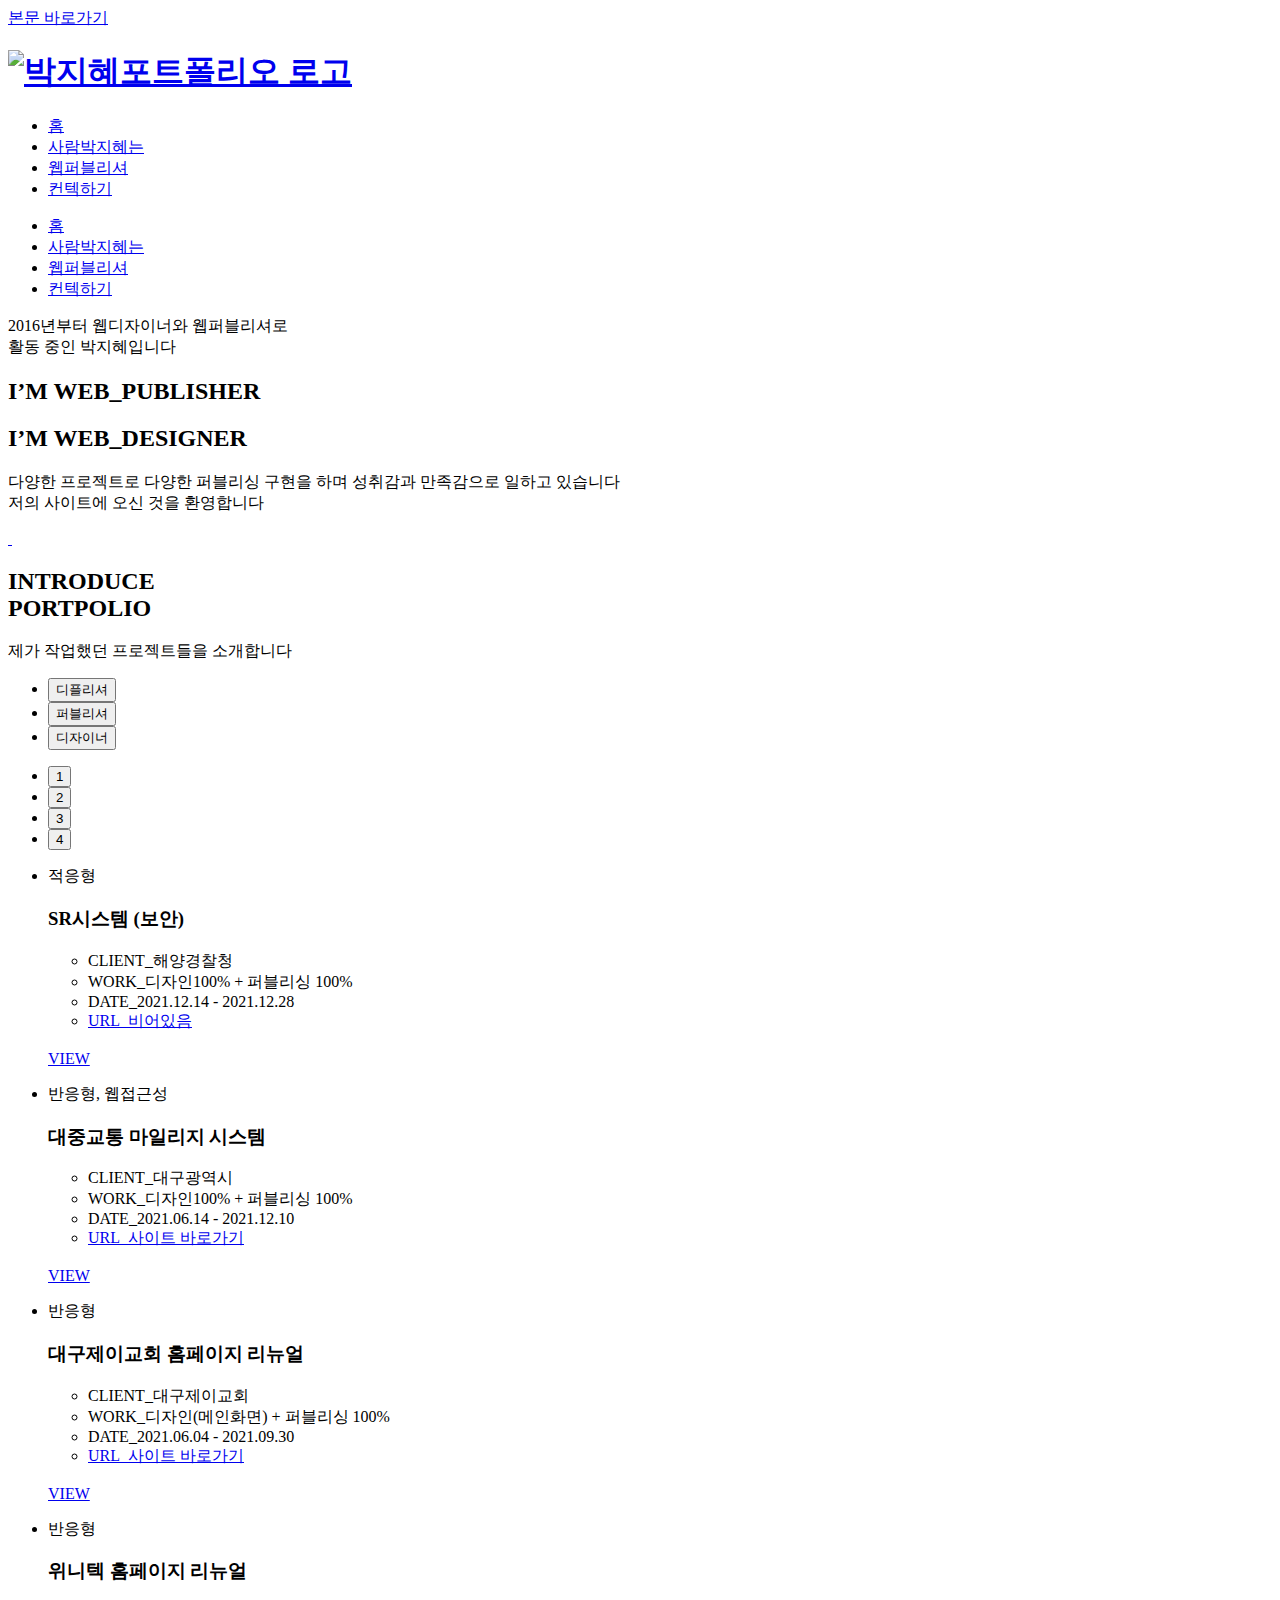
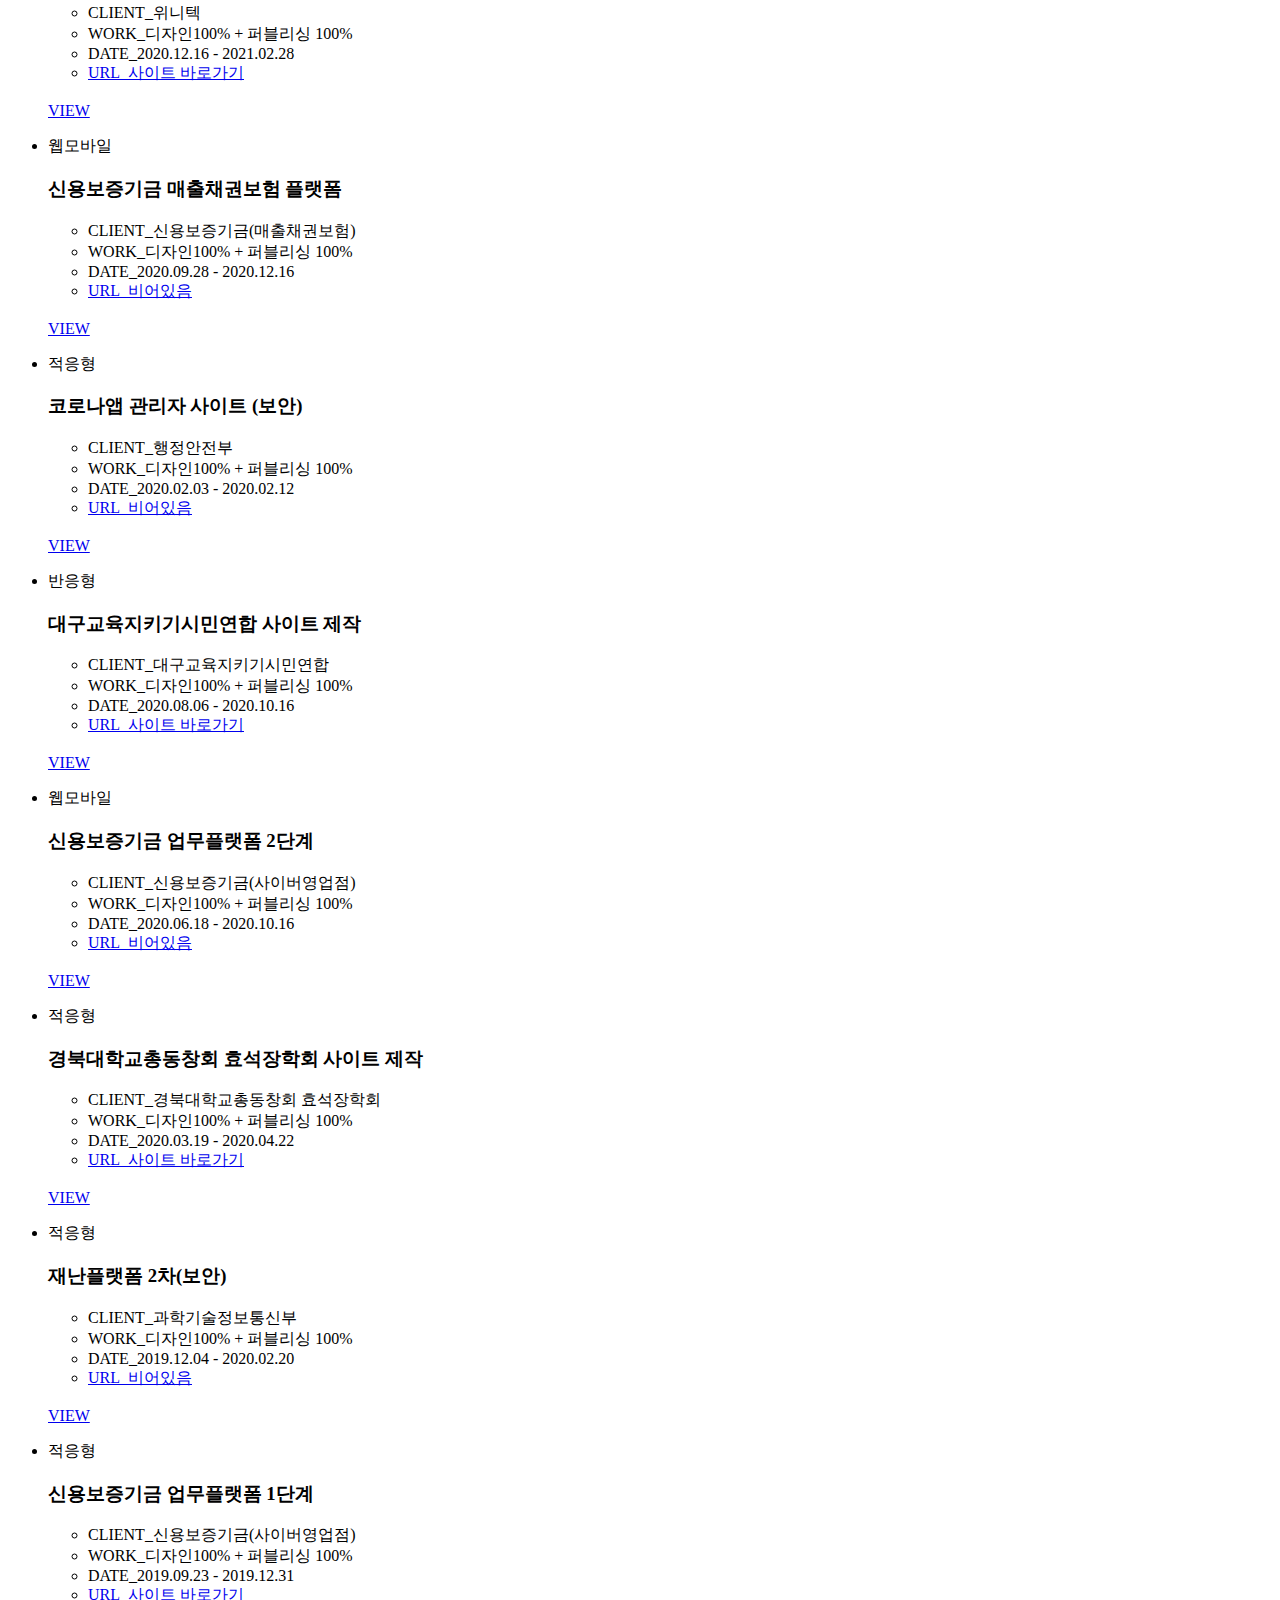
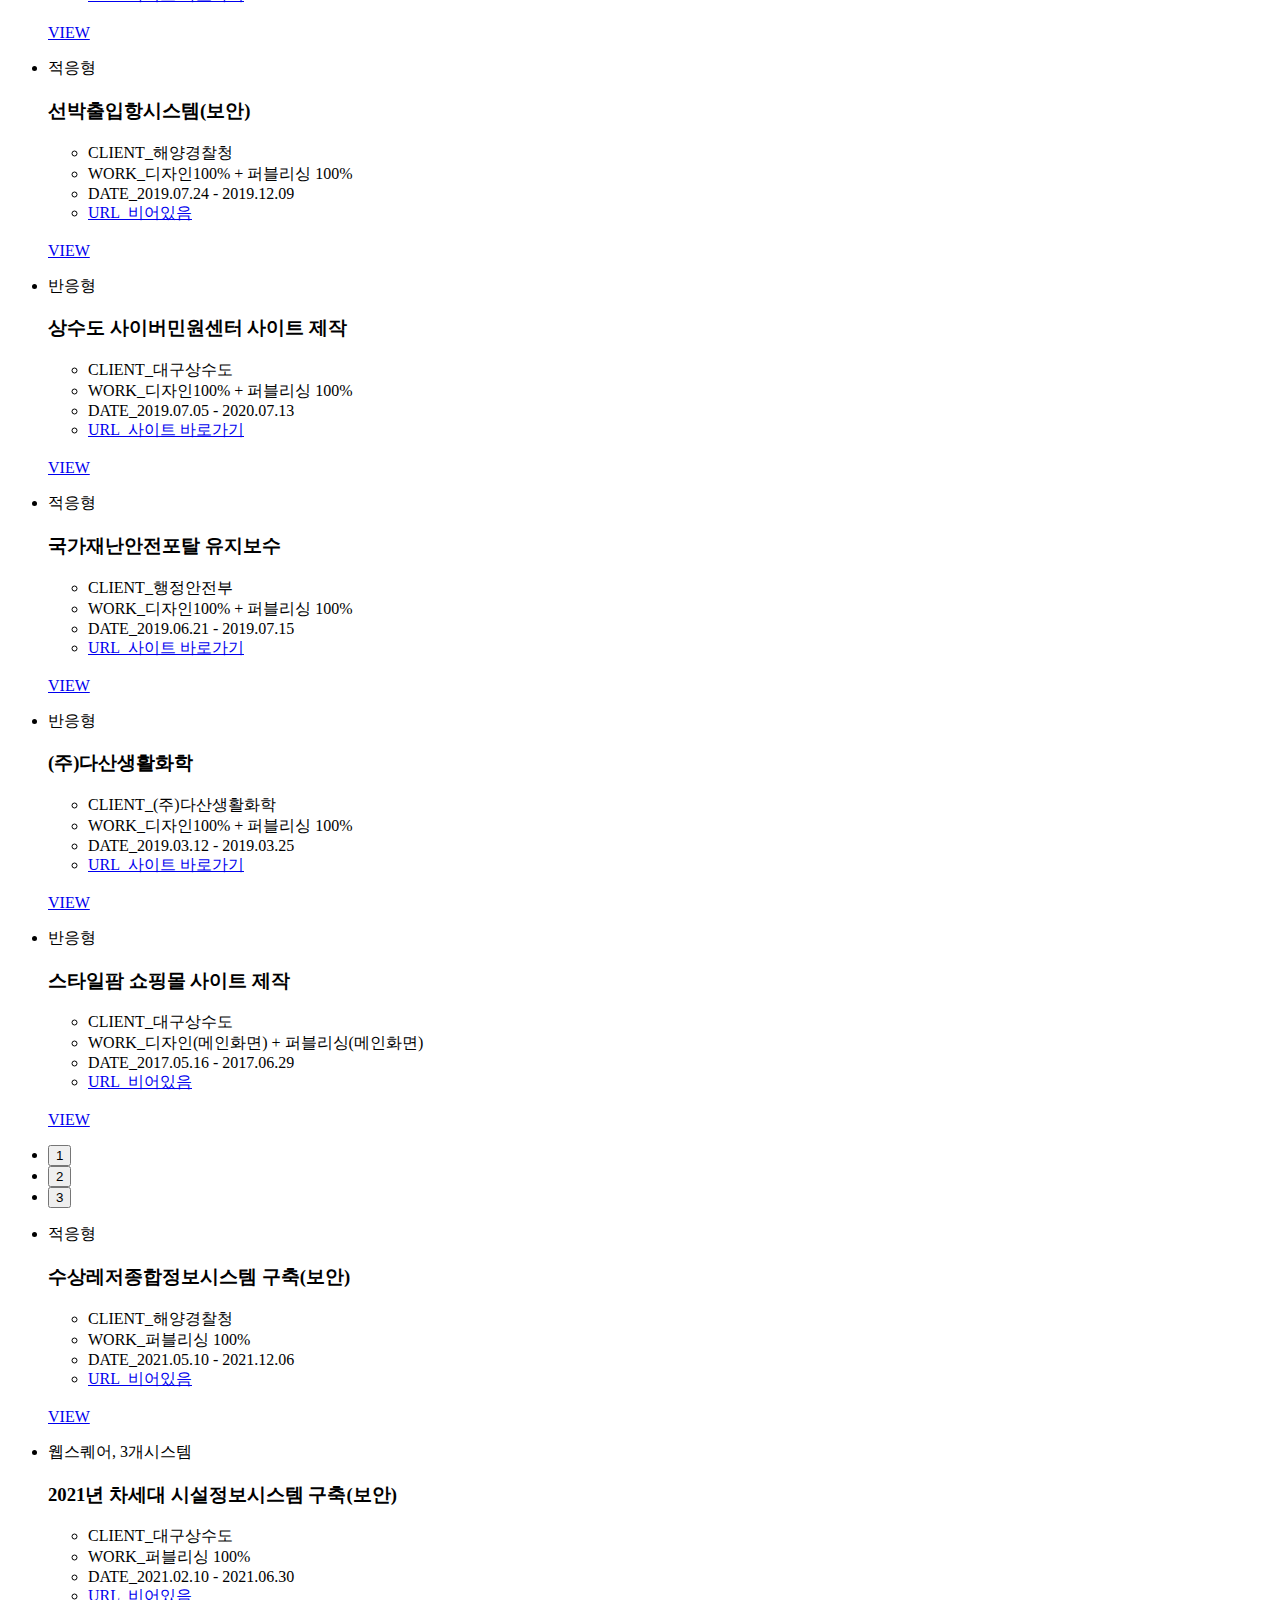
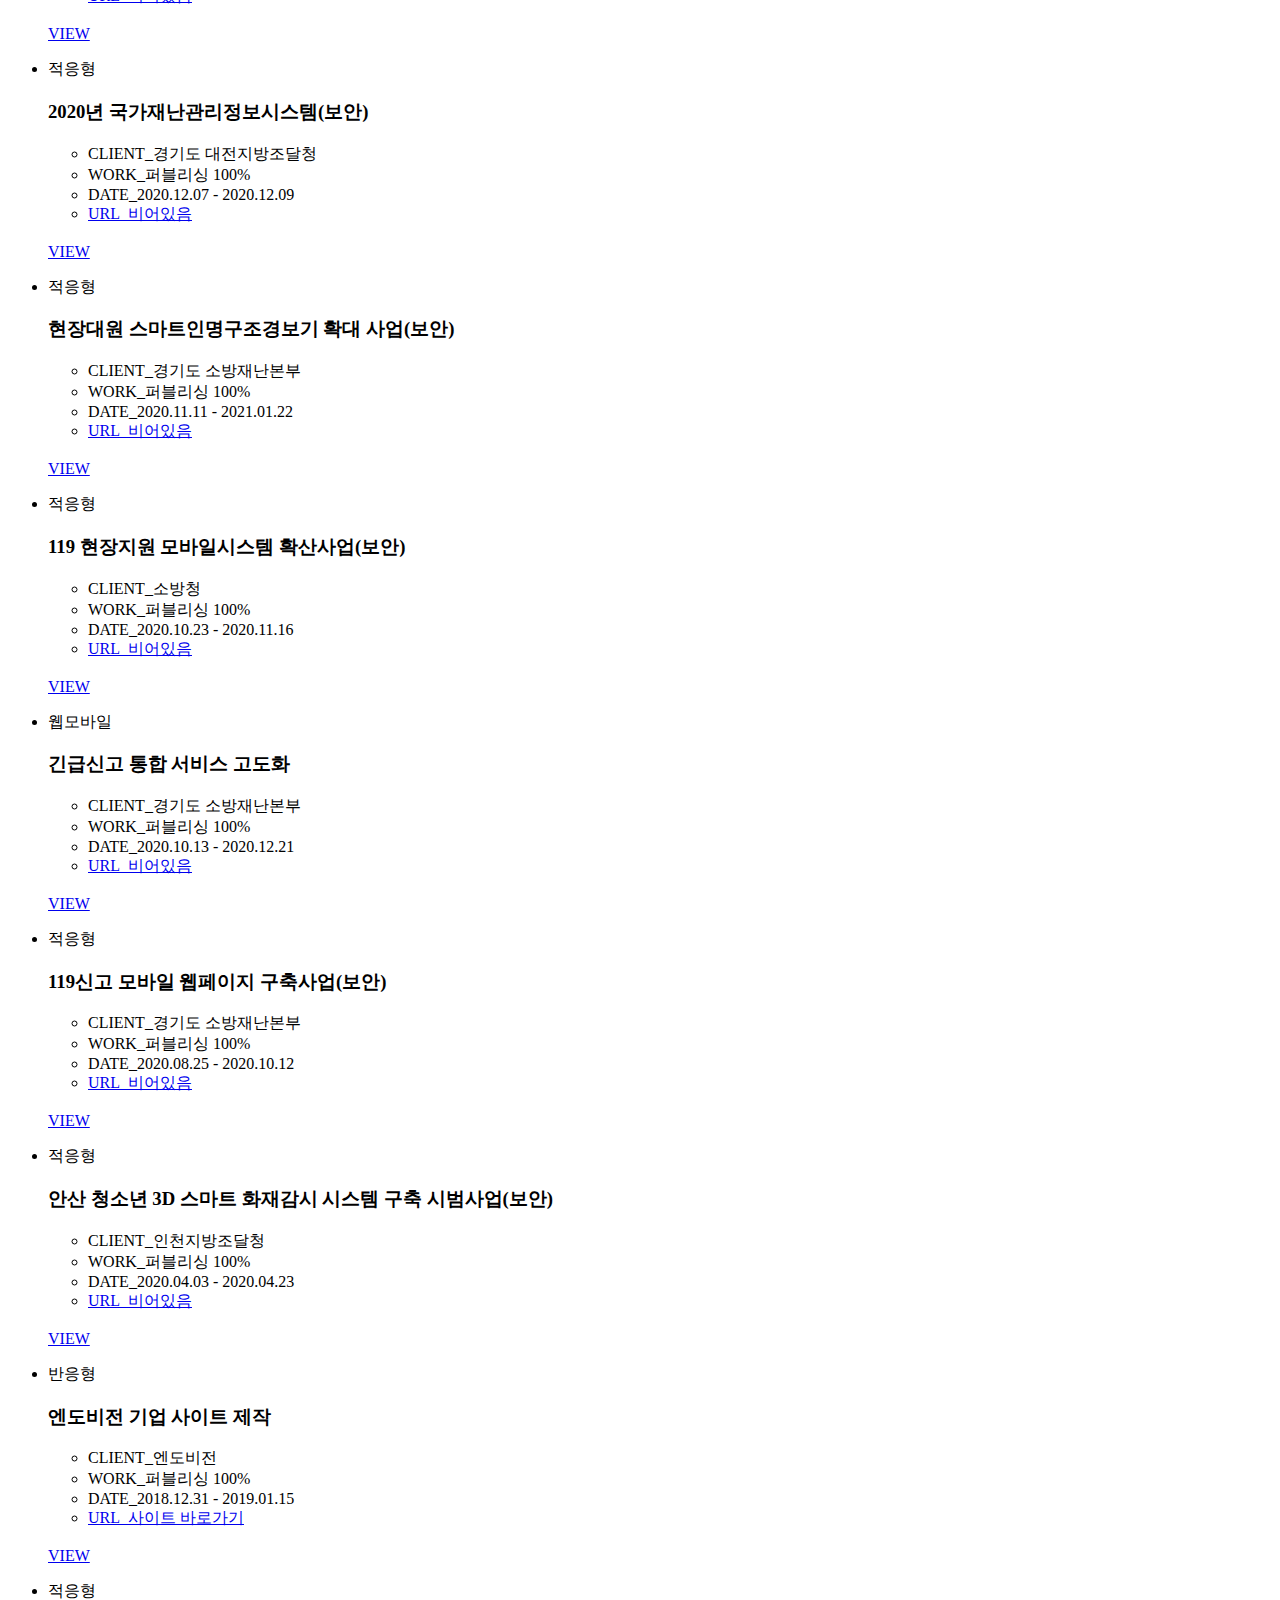
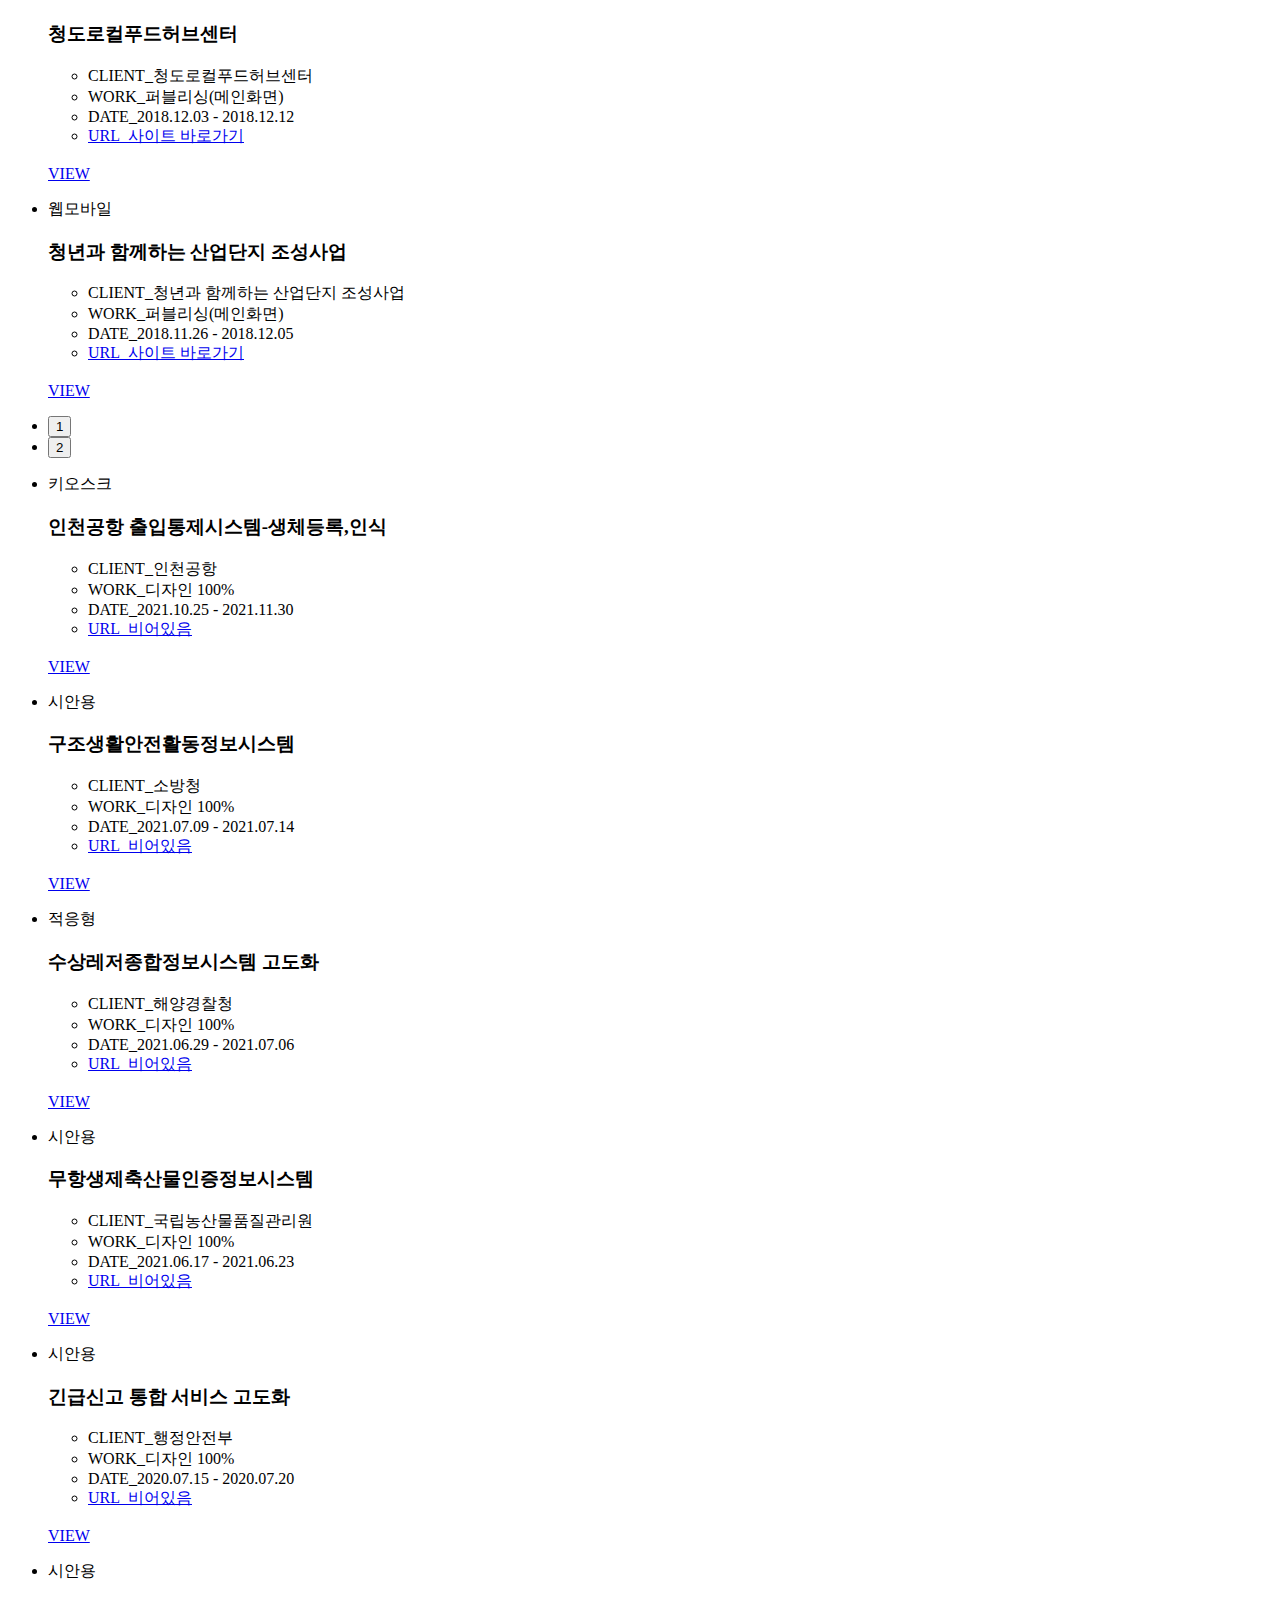
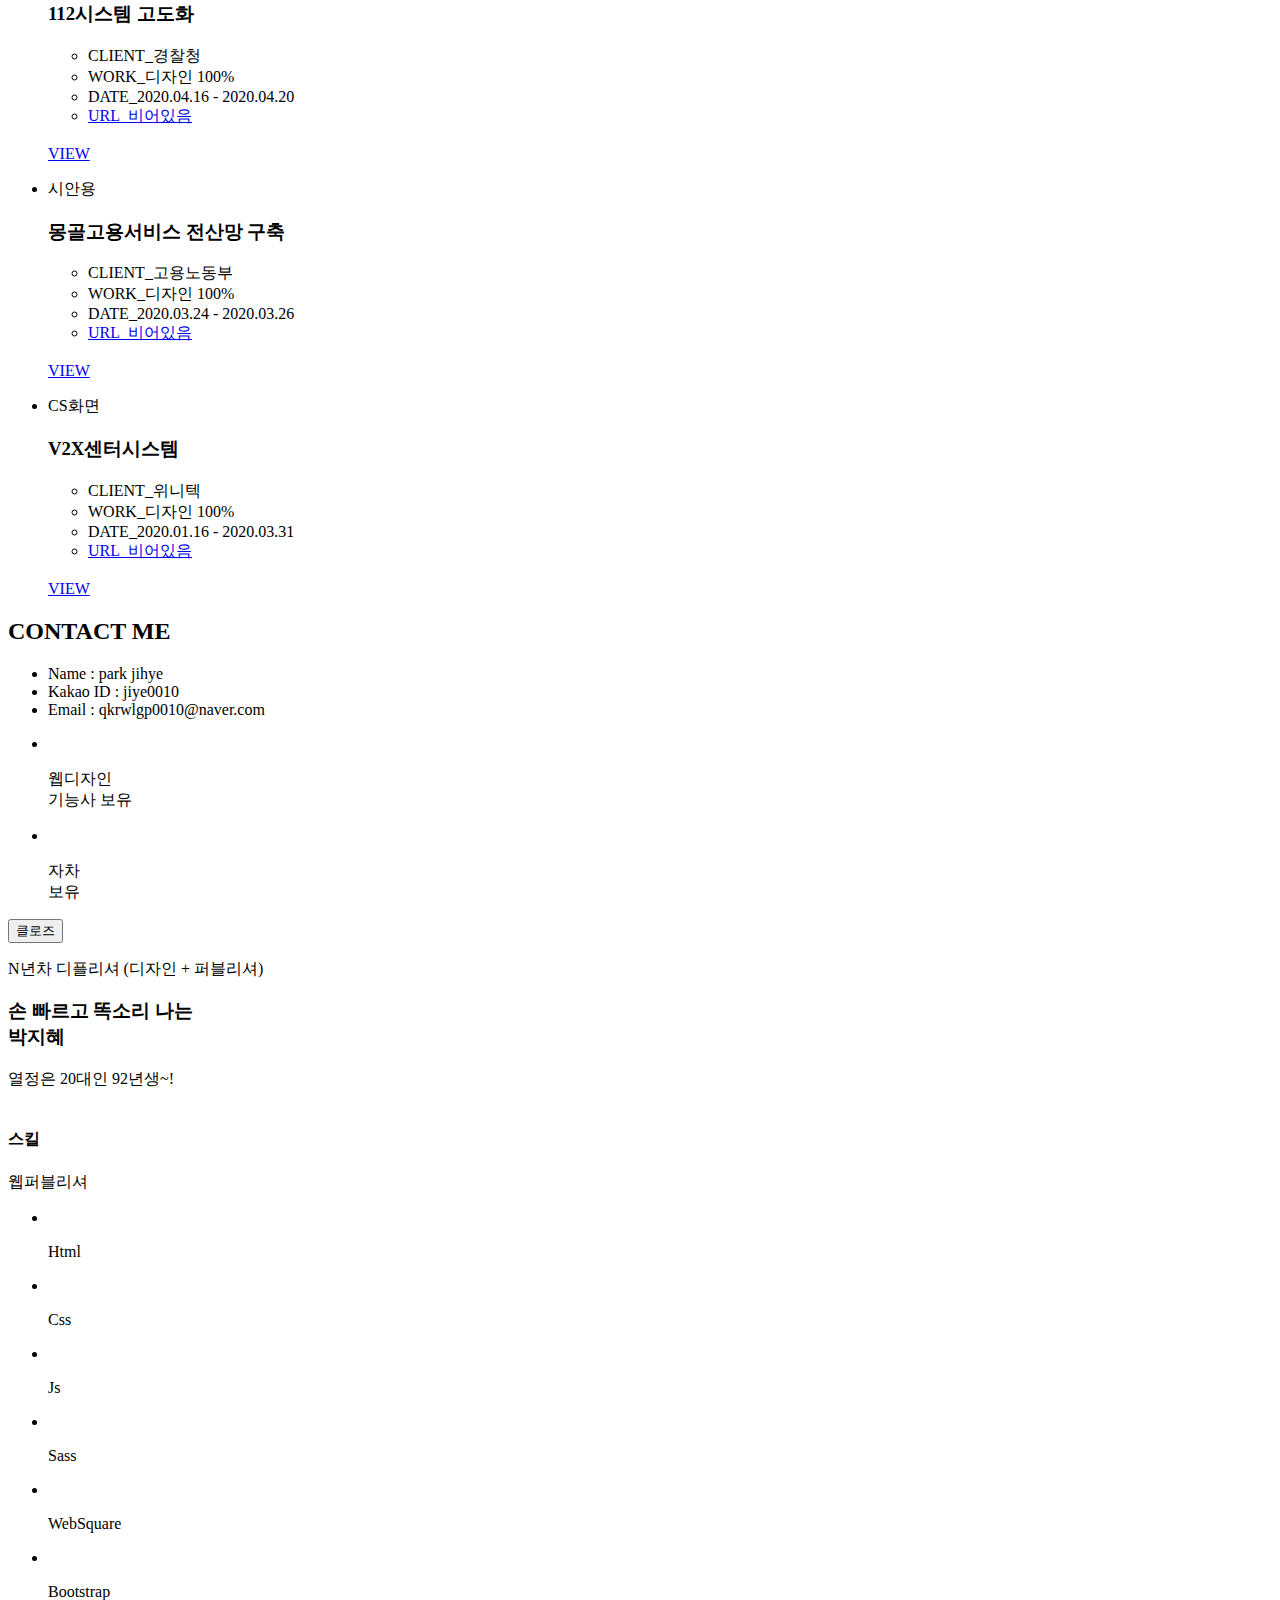
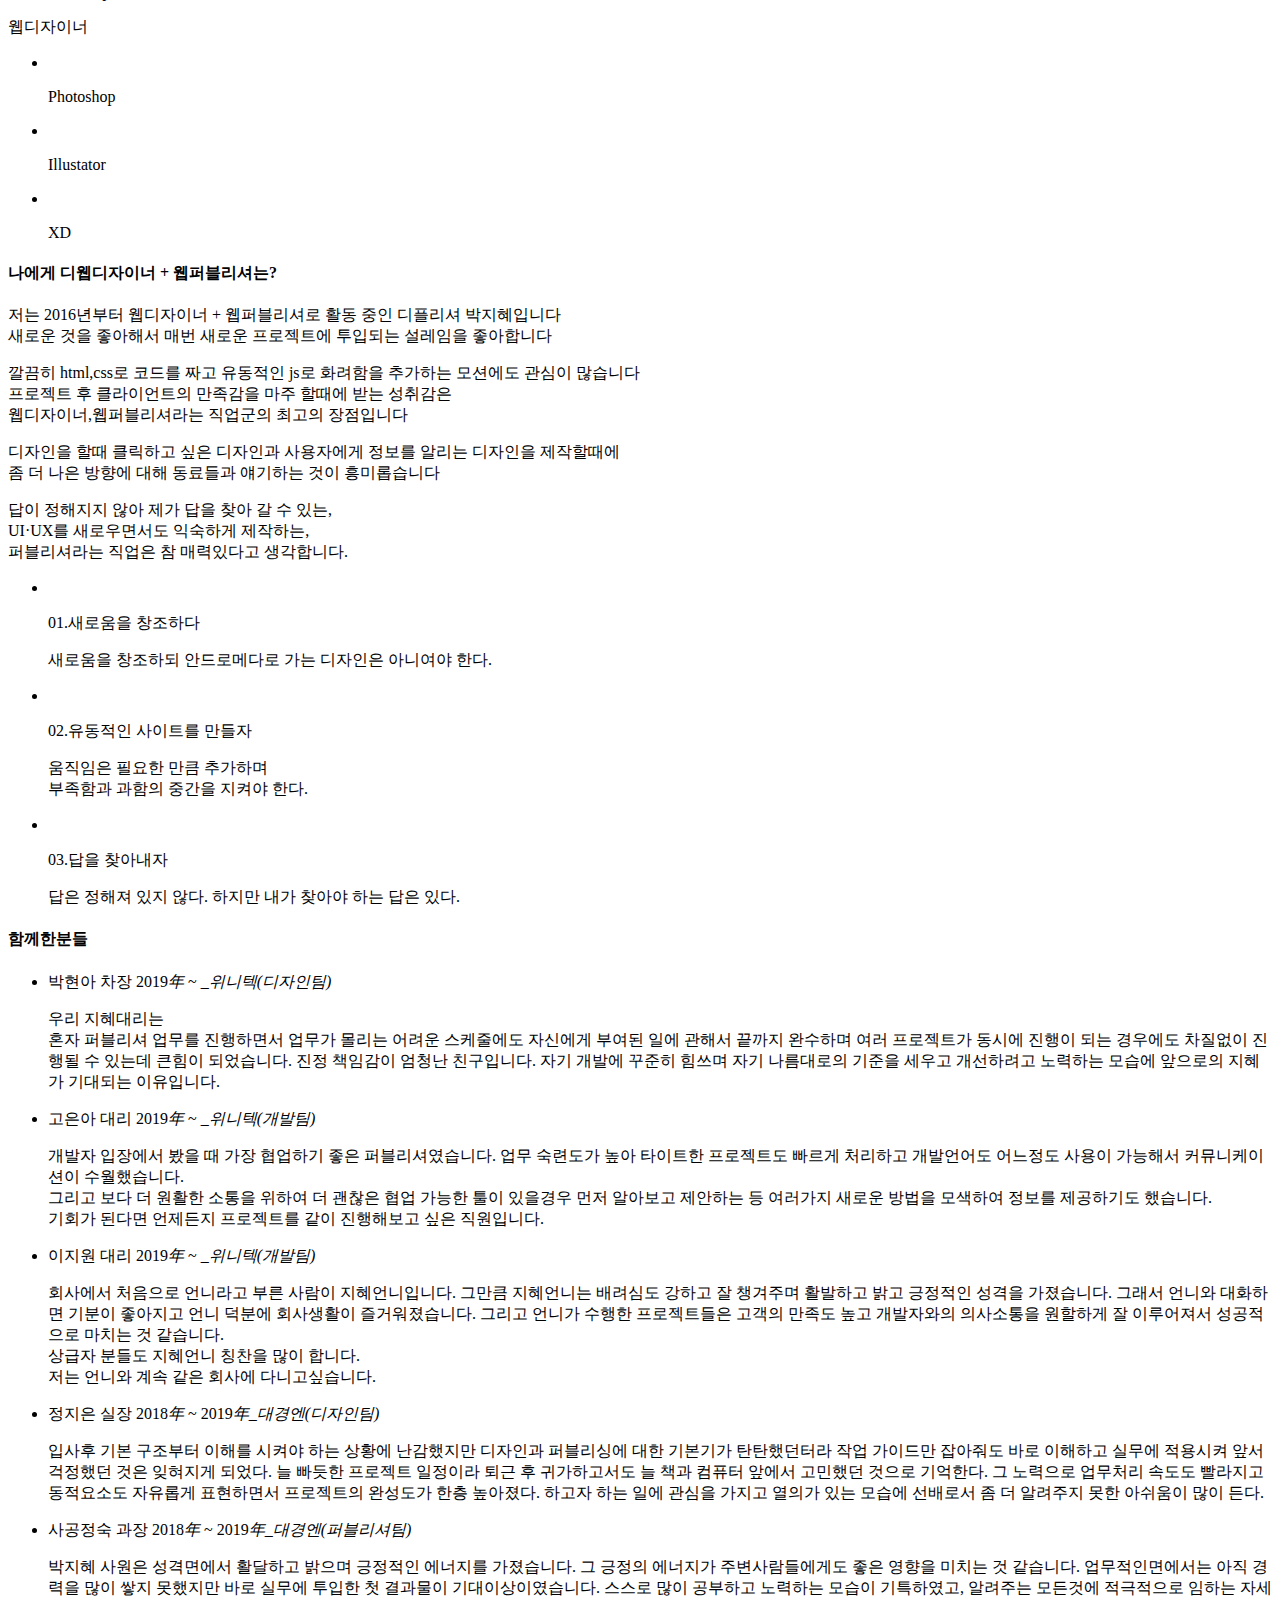
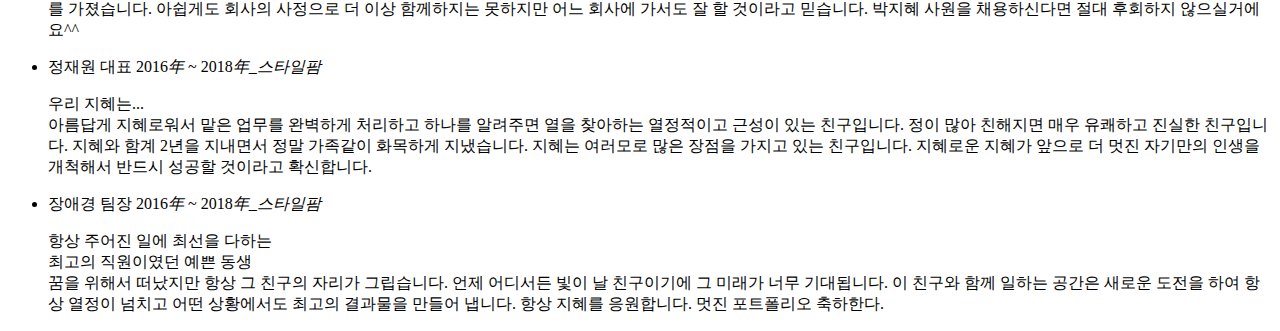
==== index.html @ d21ad0ab "Update index.html" ====
<!DOCTYPE html>
<html lang="ko">

<head>
    <meta http-equiv="Content-Type" content="text/html; charset=utf-8" />
    <meta name="viewport" content="width=device-width, target-densitydpi=device-dpi">
    <meta http-equiv="X-UA-Compatible" content="IE=edge">
    <title>박지혜포트폴리오</title>
    <meta name="author" content="Alvaro Trigo Lopez" />
    <meta name="description" content="fullPage full-screen navigation and sections control menu." />
    <meta name="Resource-type" content="Document" />

    <script type="text/javascript" src="../portfolio/js/lib/jquery-1.12.2.min.js"></script>
    <script type="text/javascript" src="../portfolio/js/lib/jquery.min.js"></script>
    <script type="text/javascript" src="../portfolio/js/lib/jquery-ui.min.js"></script>
    <script type="text/javascript" src="../portfolio/js/lib/jquery.fullPage.js"></script>

    <link rel="stylesheet" type="text/css" href="../res/css/jquery.fullPage.css">
    <link rel="stylesheet" type="text/css" href="../portfolio/css/style.css">

    <script type="text/javascript" src="../portfolio/js/pub-ui.js"></script>
    <script type="text/javascript" src="../portfolio/js/lib/fullfageEdit.js"></script>

    <!-- text animation -->
    <script type="text/javascript" src="../portfolio/js/lib/jquery.textillate.min.js"></script>
    <script type="text/javascript" src="../portfolio/js/lib/jquery.lettering.min.js"></script>
    <link rel="stylesheet" href="../portfolio/css/animate.css">
</head>

<script>
    $(function () {

        // text animation option
        $('.linetxt h2').textillate({
            loop: true,
            autoStart: true,
            in: {
                effect: 'fadeInDown',
                // set the delay factor applied to each consecutive character
                delayScale: 1.5,
                // set the delay between each character
                delay: 100,
                // randomize the character sequence
                shuffle: true
            },
            out: {
                effect: 'fadeOutDown',
                delayScale: 1.5,
                delay: 100,
                shuffle: true
            }
        });

    });
</script>

<body class='default'>
    <div id="wrap">
        <div id="accessibility"><a href="#content">본문 바로가기</a></div>
        <header>

            <!-- logo -->
            <a href="#section1" class="logo">
                <h1><img src="../res/img/common/ico_logo.png" alt="박지혜포트폴리오 로고"></h1>
            </a>

            <!-- gnb -->
            <nav class="gnb gnb-fulldown">
                <ul class="node1-list" id="menu">
                    <li class="node1-item" data-anchor="section1" data-menuanchor="section1">
                        <a href="#section1" class="node1-link">홈</a>
                    </li>
                    <li class="node1-item">
                        <a href="#" class="node1-link modalbtn" data-modalid="parkjihyemodal">사람박지혜는</a>
                    </li>
                    <li class="node1-item" data-anchor="section2" data-menuanchor="section2">
                        <a href="#section2" class="node1-link">웹퍼블리셔</a>
                    </li>
                    <li class="node1-item" data-anchor="section3" data-menuanchor="section3">
                        <a href="#section3" class="node1-link">컨텍하기</a>
                    </li>
                </ul>
            </nav>

            <!-- mobilegnb -->
            <!-- 오픈버튼 -->
            <div class="M_open_btn">
                <a href="#" class="m_open">
                    <span></span>
                    <span></span>
                    <span></span>
                </a>
            </div>
            <!-- 내용 -->
            <div class="M_gnb 2Depth">
                <div class="mobiletop">
                    <!-- <a href="#" class="m_close">닫기</a> -->
                </div>
                <ul class="accodian">
                    <li class="accodian-box">
                        <a href="#section1">홈</a>
                    </li>
                    <li class="accodian-box">
                        <a href="#" class="modalbtn" data-modalid="parkjihyemodal">사람박지혜는</a>
                    </li>
                    <li class="accodian-box">
                        <a href="#section2">웹퍼블리셔</a>
                    </li>
                    <li class="accodian-box">
                        <a href="#section3">컨텍하기</a>
                    </li>
                </ul>
            </div>
            <!-- overlay -->
            <div class="moverlay"></div>

        </header>
        <div id="container">
            <div class="cont_main" id="content">

                <div id="fullpage">
                    <!-- 홈 -->
                    <section class="section home">
                        <p class="tit">2016년부터 웹디자이너와 웹퍼블리셔로<br> 활동 중인 박지혜입니다</p>
                        <div class="linetxt">
                            <h2>I’M WEB_PUBLISHER</h2>
                            <h2>I’M WEB_DESIGNER</h2>
                        </div>
                        <p class="smalltxt">
                            다양한 프로젝트로 다양한 퍼블리싱 구현을 하며 성취감과 만족감으로 일하고 있습니다<br>
                            저의 사이트에 오신 것을 환영합니다
                        </p>
                        <a href="#section2" class="scroll">
                            <span>
                                <img src="../res/img/common/ico_scroll.png" alt="">
                            </span>
                        </a>
                        <a href="mailto:qkrwlgp0010@naver.com" class="mail">
                            <span>
                                <img src="../res/img/common/ico_mail.png" alt="">
                            </span>
                        </a>
                    </section>

                    <!-- INTRODUCE PORTPOLIO -->
                    <section class="section portpolio fp-auto-height">
                        <div class="inr">
                            <div class="tit">
                                <h2 class="subtit">
                                    INTRODUCE<br>
                                    PORTPOLIO
                                </h2>
                                <p>제가 작업했던 프로젝트들을 소개합니다</p>
                            </div>
                            <div class="tabarea effect1">
                                <ul class="tablist">
                                    <li>
                                        <button type="button" class="btn"><span>디플리셔</span></button>
                                    </li>
                                    <li>
                                        <button type="button" class="btn"><span>퍼블리셔</span></button>
                                    </li>
                                    <li>
                                        <button type="button" class="btn"><span>디자이너</span></button>
                                    </li>
                                </ul>
                                <div class="tabarea_info">
                                    <!-- 디플리셔 -->
                                    <div class="tabmenu01">
                                        <!-- 페이징 -->
                                        <div class="tabarea effect2">
                                            <ul class="tablist">
                                                <li>
                                                    <button type="button" class="btn"><span>1</span></button>
                                                </li>
                                                <li>
                                                    <button type="button" class="btn"><span>2</span></button>
                                                </li>
                                                <li>
                                                    <button type="button" class="btn"><span>3</span></button>
                                                </li>
                                                <li>
                                                    <button type="button" class="btn"><span>4</span></button>
                                                </li>
                                            </ul>
                                            <div class="tabarea_info">

                                                <!-- 페이징1 -->
                                                <div class="tabmenu01">
                                                    <ul class="listarea">
                                                        
                                                        <!-- SR시스템 (보안) -->
                                                        <li class="security">
                                                            <div class="l_titarea">
                                                                <div class="tits">
                                                                    <p>적응형</p>
                                                                    <h3>SR시스템 (보안)</h3>
                                                                </div>
                                                                <ul class="icon">
                                                                    <li class="CLIENT">CLIENT_해양경찰청</li>
                                                                    <li class="WORK">WORK_디자인100% + 퍼블리싱 100%</li>
                                                                    <li class="DATE">DATE_2021.12.14 - 2021.12.28</li>
                                                                    <li class="URL">
                                                                        <a href="javascript:;">
                                                                            URL_<span>비어있음</span>
                                                                        </a>
                                                                    </li>
                                                                </ul>
                                                            </div>
                                                            <div class="r_imgarea">
                                                                <a href="javascript:;">
                                                                    <img src="../res/img/main/img_security01.jpg" alt="">
                                                                    <div class="view">
                                                                        <span>VIEW</span>
                                                                    </div>
                                                                </a>
                                                            </div>
                                                        </li>

                                                        <!-- 대중교통 마일리지 시스템 -->
                                                        <li>
                                                            <div class="l_titarea">
                                                                <div class="tits">
                                                                    <p>반응형, 웹접근성</p>
                                                                    <h3>대중교통 마일리지 시스템</h3>
                                                                </div>
                                                                <ul class="icon">
                                                                    <li class="CLIENT">CLIENT_대구광역시</li>
                                                                    <li class="WORK">WORK_디자인100% + 퍼블리싱 100%</li>
                                                                    <li class="DATE">DATE_2021.06.14 - 2021.12.10</li>
                                                                    <li class="URL">
                                                                        <a href="https://carfree.daegu.go.kr/dgmile/" target="_blank">
                                                                            URL_<span>사이트 바로가기</span>
                                                                        </a>
                                                                    </li>
                                                                </ul>
                                                            </div>
                                                            <div class="r_imgarea">
                                                                <a href="https://transparent-glazer-a03.notion.site/0ada879c56bf40529810a208ad6c20d4" target="_blank">
                                                                    <img src="../res/img/main/img_pro01.jpg" alt="">
                                                                    <div class="view">
                                                                        <span>VIEW</span>
                                                                    </div>
                                                                </a>
                                                            </div>
                                                        </li>

                                                         <!-- 대구제이교회 홈페이지 리뉴얼 -->
                                                         <li>
                                                            <div class="l_titarea">
                                                                <div class="tits">
                                                                    <p>반응형</p>
                                                                    <h3>대구제이교회 홈페이지 리뉴얼</h3>
                                                                </div>
                                                                <ul class="icon">
                                                                    <li class="CLIENT">CLIENT_대구제이교회</li>
                                                                    <li class="WORK">WORK_디자인(메인화면) + 퍼블리싱 100%</li>
                                                                    <li class="DATE">DATE_2021.06.04 - 2021.09.30</li>
                                                                    <li class="URL">
                                                                        <a href="http://www.jchurch.org/Jchurch/" target="_blank">
                                                                            URL_<span>사이트 바로가기</span>
                                                                        </a>
                                                                    </li>
                                                                </ul>
                                                            </div>
                                                            <div class="r_imgarea">
                                                                <a href="https://transparent-glazer-a03.notion.site/9ec2dc3a2e8f4324a2cc39554a969c7b" target="_blank">
                                                                    <img src="../res/img/main/img_pro02.jpg" alt="">
                                                                    <div class="view">
                                                                        <span>VIEW</span>
                                                                    </div>
                                                                </a>
                                                            </div>
                                                        </li>

                                                        <!-- 위니텍 홈페이지 리뉴얼 -->
                                                        <li>
                                                            <div class="l_titarea">
                                                                <div class="tits">
                                                                    <p>반응형</p>
                                                                    <h3>위니텍 홈페이지 리뉴얼</h3>
                                                                </div>
                                                                <ul class="icon">
                                                                    <li class="CLIENT">CLIENT_위니텍</li>
                                                                    <li class="WORK">WORK_디자인100% + 퍼블리싱 100%</li>
                                                                    <li class="DATE">DATE_2020.12.16 - 2021.02.28</li>
                                                                    <li class="URL">
                                                                        <a href="http://www.winitech.com/" target="_blank">
                                                                            URL_<span>사이트 바로가기</span>
                                                                        </a>
                                                                    </li>
                                                                </ul>
                                                            </div>
                                                            <div class="r_imgarea">
                                                                <a href="https://transparent-glazer-a03.notion.site/17eb34886a04428dafb2f39de2966c8d" target="_blank">
                                                                    <img src="../res/img/main/img_pro03.jpg" alt="">
                                                                    <div class="view">
                                                                        <span>VIEW</span>
                                                                    </div>
                                                                </a>
                                                            </div>
                                                        </li>
                                                        
                                                    </ul>
                                                </div>

                                                <!-- 페이징2 -->
                                                <div class="tabmenu02">
                                                    <ul class="listarea">

                                                        <!-- 신용보증기금 매출채권보험 플랫폼 -->
                                                        <li>
                                                            <div class="l_titarea">
                                                                <div class="tits">
                                                                    <p>웹모바일</p>
                                                                    <h3>신용보증기금 매출채권보험 플랫폼</h3>
                                                                </div>
                                                                <ul class="icon">
                                                                    <li class="CLIENT">CLIENT_신용보증기금(매출채권보험)</li>
                                                                    <li class="WORK">WORK_디자인100% + 퍼블리싱 100%</li>
                                                                    <li class="DATE">DATE_2020.09.28 - 2020.12.16</li>
                                                                    <li class="URL">
                                                                        <a href="javascript:;">
                                                                            URL_<span>비어있음</span>
                                                                        </a>
                                                                    </li>
                                                                </ul>
                                                            </div>
                                                            <div class="r_imgarea">
                                                                <a href="https://transparent-glazer-a03.notion.site/306e9b34d8864f1fbd66fff7eaf3a99d" target="_blank">
                                                                    <img src="../res/img/main/img_pro21.jpg" alt="">
                                                                    <div class="view">
                                                                        <span>VIEW</span>
                                                                    </div>
                                                                </a>
                                                            </div>
                                                        </li>

                                                        <!-- 코로나앱 관리자 사이트 (보안) -->
                                                        <li class="security">
                                                            <div class="l_titarea">
                                                                <div class="tits">
                                                                    <p>적응형</p>
                                                                    <h3>코로나앱 관리자 사이트 (보안)</h3>
                                                                </div>
                                                                <ul class="icon">
                                                                    <li class="CLIENT">CLIENT_행정안전부</li>
                                                                    <li class="WORK">WORK_디자인100% + 퍼블리싱 100%</li>
                                                                    <li class="DATE">DATE_2020.02.03 - 2020.02.12</li>
                                                                    <li class="URL">
                                                                        <a href="javascript:;">
                                                                            URL_<span>비어있음</span>
                                                                        </a>
                                                                    </li>
                                                                </ul>
                                                            </div>
                                                            <div class="r_imgarea">
                                                                <a href="javascript:;">
                                                                    <img src="../res/img/main/img_security01.jpg" alt="">
                                                                    <div class="view">
                                                                        <span>VIEW</span>
                                                                    </div>
                                                                </a>
                                                            </div>
                                                        </li>

                                                        <!-- 대구교육지키기시민연합 사이트 제작 -->
                                                        <li>
                                                            <div class="l_titarea">
                                                                <div class="tits">
                                                                    <p>반응형</p>
                                                                    <h3>대구교육지키기시민연합 사이트 제작</h3>
                                                                </div>
                                                                <ul class="icon">
                                                                    <li class="CLIENT">CLIENT_대구교육지키기시민연합</li>
                                                                    <li class="WORK">WORK_디자인100% + 퍼블리싱 100%</li>
                                                                    <li class="DATE">DATE_2020.08.06 - 2020.10.16</li>
                                                                    <li class="URL">
                                                                        <a href="http://www.dkr.xn--3e0b707e/" target="_blank">
                                                                            URL_<span>사이트 바로가기</span>
                                                                        </a>
                                                                    </li>
                                                                </ul>
                                                            </div>
                                                            <div class="r_imgarea">
                                                                <a href="https://transparent-glazer-a03.notion.site/a2ce21cd9e664d31a30daa16ff2bbb1c" target="_blank">
                                                                    <img src="../res/img/main/img_pro04.jpg" alt="">
                                                                    <div class="view">
                                                                        <span>VIEW</span>
                                                                    </div>
                                                                </a>
                                                            </div>
                                                        </li>

                                                        <!-- 신용보증기금 업무플랫폼 2단계 -->
                                                        <li>
                                                            <div class="l_titarea">
                                                                <div class="tits">
                                                                    <p>웹모바일</p>
                                                                    <h3>신용보증기금 업무플랫폼 2단계</h3>
                                                                </div>
                                                                <ul class="icon">
                                                                    <li class="CLIENT">CLIENT_신용보증기금(사이버영업점)</li>
                                                                    <li class="WORK">WORK_디자인100% + 퍼블리싱 100%</li>
                                                                    <li class="DATE">DATE_2020.06.18 - 2020.10.16</li>
                                                                    <li class="URL">
                                                                        <a href="javascript:;">
                                                                            URL_<span>비어있음</span>
                                                                        </a>
                                                                    </li>
                                                                </ul>
                                                            </div>
                                                            <div class="r_imgarea">
                                                                <a href="https://transparent-glazer-a03.notion.site/2-83d7c846ebb645c4bf1d1c7af0d5055f" target="_blank">
                                                                    <img src="../res/img/main/img_pro20.jpg" alt="">
                                                                    <div class="view">
                                                                        <span>VIEW</span>
                                                                    </div>
                                                                </a>
                                                            </div>
                                                        </li>

                                                    </ul>
                                                </div>

                                                <!-- 페이징3 -->
                                                <div class="tabmenu03">
                                                    <ul class="listarea">

                                                        <!-- 경북대학교총동창회 효석장학회 사이트 제작 -->
                                                        <li>
                                                            <div class="l_titarea">
                                                                <div class="tits">
                                                                    <p>적응형</p>
                                                                    <h3>경북대학교총동창회 효석장학회 사이트 제작</h3>
                                                                </div>
                                                                <ul class="icon">
                                                                    <li class="CLIENT">CLIENT_경북대학교총동창회 효석장학회</li>
                                                                    <li class="WORK">WORK_디자인100% + 퍼블리싱 100%</li>
                                                                    <li class="DATE">DATE_2020.03.19 - 2020.04.22</li>
                                                                    <li class="URL">
                                                                        <a href="http://alumnihs.knu.ac.kr/knuHS/" target="_blank">
                                                                            URL_<span>사이트 바로가기</span>
                                                                        </a>
                                                                    </li>
                                                                </ul>
                                                            </div>
                                                            <div class="r_imgarea">
                                                                <a href="https://transparent-glazer-a03.notion.site/64c67cfc67094a35ba30948b4f6b1b1b" target="_blank">
                                                                    <img src="../res/img/main/img_pro06.jpg" alt="">
                                                                    <div class="view">
                                                                        <span>VIEW</span>
                                                                    </div>
                                                                </a>
                                                            </div>
                                                        </li>

                                                        <!-- 재난플랫폼 2차(보안) -->
                                                        <li class="security">
                                                            <div class="l_titarea">
                                                                <div class="tits">
                                                                    <p>적응형</p>
                                                                    <h3>재난플랫폼 2차(보안)</h3>
                                                                </div>
                                                                <ul class="icon">
                                                                    <li class="CLIENT">CLIENT_과학기술정보통신부</li>
                                                                    <li class="WORK">WORK_디자인100% + 퍼블리싱 100%</li>
                                                                    <li class="DATE">DATE_2019.12.04 - 2020.02.20</li>
                                                                    <li class="URL">
                                                                        <a href="javascript:;">
                                                                            URL_<span>비어있음</span>
                                                                        </a>
                                                                    </li>
                                                                </ul>
                                                            </div>
                                                            <div class="r_imgarea">
                                                                <a href="javascript:;">
                                                                    <img src="../res/img/main/img_security01.jpg" alt="">
                                                                    <div class="view">
                                                                        <span>VIEW</span>
                                                                    </div>
                                                                </a>
                                                            </div>
                                                        </li>

                                                        <!-- 신용보증기금 업무플랫폼 1단계 -->
                                                        <li>
                                                            <div class="l_titarea">
                                                                <div class="tits">
                                                                    <p>적응형</p>
                                                                    <h3>신용보증기금 업무플랫폼 1단계</h3>
                                                                </div>
                                                                <ul class="icon">
                                                                    <li class="CLIENT">CLIENT_신용보증기금(사이버영업점)</li>
                                                                    <li class="WORK">WORK_디자인100% + 퍼블리싱 100%</li>
                                                                    <li class="DATE">DATE_2019.09.23 - 2019.12.31</li>
                                                                    <li class="URL">
                                                                        <a href="https://www.kodit.co.kr/index.do" target="_blank">
                                                                            URL_<span>사이트 바로가기</span>
                                                                        </a>
                                                                    </li>
                                                                </ul>
                                                            </div>
                                                            <div class="r_imgarea">
                                                                <a href="https://transparent-glazer-a03.notion.site/1-a086dcc3634e42779c6d023e7731d6f2" target="_blank">
                                                                    <img src="../res/img/main/img_pro22.jpg" alt="">
                                                                    <div class="view">
                                                                        <span>VIEW</span>
                                                                    </div>
                                                                </a>
                                                            </div>
                                                        </li>

                                                        <!-- 선박출입항시스템(보안) -->
                                                        <li class="security">
                                                            <div class="l_titarea">
                                                                <div class="tits">
                                                                    <p>적응형</p>
                                                                    <h3>선박출입항시스템(보안)</h3>
                                                                </div>
                                                                <ul class="icon">
                                                                    <li class="CLIENT">CLIENT_해양경찰청</li>
                                                                    <li class="WORK">WORK_디자인100% + 퍼블리싱 100%</li>
                                                                    <li class="DATE">DATE_2019.07.24 - 2019.12.09</li>
                                                                    <li class="URL">
                                                                        <a href="javascript:;">
                                                                            URL_<span>비어있음</span>
                                                                        </a>
                                                                    </li>
                                                                </ul>
                                                            </div>
                                                            <div class="r_imgarea">
                                                                <a href="javascript:;">
                                                                    <img src="../res/img/main/img_security01.jpg" alt="">
                                                                    <div class="view">
                                                                        <span>VIEW</span>
                                                                    </div>
                                                                </a>
                                                            </div>
                                                        </li>
                                                         
                                                    </ul>
                                                </div>

                                                <!-- 페이징4 -->
                                                <div class="tabmenu04">
                                                    <ul class="listarea">

                                                        <!-- 상수도 사이버민원센터 사이트 제작 -->
                                                        <li>
                                                            <div class="l_titarea">
                                                                <div class="tits">
                                                                    <p>반응형</p>
                                                                    <h3>상수도 사이버민원센터 사이트 제작</h3>
                                                                </div>
                                                                <ul class="icon">
                                                                    <li class="CLIENT">CLIENT_대구상수도</li>
                                                                    <li class="WORK">WORK_디자인100% + 퍼블리싱 100%</li>
                                                                    <li class="DATE">DATE_2019.07.05 - 2020.07.13</li>
                                                                    <li class="URL">
                                                                        <a href="https://cyber.dgwater.go.kr/main/mainPage.do" target="_blank">
                                                                            URL_<span>사이트 바로가기</span>
                                                                        </a>
                                                                    </li>
                                                                </ul>
                                                            </div>
                                                            <div class="r_imgarea">
                                                                <a href="https://transparent-glazer-a03.notion.site/fb4ddf225cda4a5fa82ce4f883925995" target="_blank">
                                                                    <img src="../res/img/main/img_pro05.jpg" alt="">
                                                                    <div class="view">
                                                                        <span>VIEW</span>
                                                                    </div>
                                                                </a>
                                                            </div>
                                                        </li>

                                                        <!-- 국가재난안전포탈 유지보수 -->
                                                        <li>
                                                            <div class="l_titarea">
                                                                <div class="tits">
                                                                    <p>적응형</p>
                                                                    <h3>국가재난안전포탈 유지보수</h3>
                                                                </div>
                                                                <ul class="icon">
                                                                    <li class="CLIENT">CLIENT_행정안전부</li>
                                                                    <li class="WORK">WORK_디자인100% + 퍼블리싱 100%</li>
                                                                    <li class="DATE">DATE_2019.06.21 - 2019.07.15</li>
                                                                    <li class="URL">
                                                                        <a href="https://www.safekorea.go.kr/idsiSFK/neo/sfk/cs/contents/prevent/prevent02.html?menuSeq=126" target="_blank">
                                                                            URL_<span>사이트 바로가기</span>
                                                                        </a>
                                                                    </li>
                                                                </ul>
                                                            </div>
                                                            <div class="r_imgarea">
                                                                <a href="https://transparent-glazer-a03.notion.site/f4f15fc4b91b41cb8ecb82ee924c555e" target="_blank">
                                                                    <img src="../res/img/main/img_pro07.jpg" alt="">
                                                                    <div class="view">
                                                                        <span>VIEW</span>
                                                                    </div>
                                                                </a>
                                                            </div>
                                                        </li>

                                                        <!-- (주)다산생활화학 -->
                                                        <li>
                                                            <div class="l_titarea">
                                                                <div class="tits">
                                                                    <p>반응형</p>
                                                                    <h3>(주)다산생활화학</h3>
                                                                </div>
                                                                <ul class="icon">
                                                                    <li class="CLIENT">CLIENT_(주)다산생활화학</li>
                                                                    <li class="WORK">WORK_디자인100% + 퍼블리싱 100%</li>
                                                                    <li class="DATE">DATE_2019.03.12 - 2019.03.25</li>
                                                                    <li class="URL">
                                                                        <a href="http://www.soaplife.co.kr/" target="_blank">
                                                                            URL_<span>사이트 바로가기</span>
                                                                        </a>
                                                                    </li>
                                                                </ul>
                                                            </div>
                                                            <div class="r_imgarea">
                                                                <a href="https://transparent-glazer-a03.notion.site/8556bf5604a24fb88c571bf4a4a703cb" target="_blank">
                                                                    <img src="../res/img/main/img_pro08.jpg" alt="">
                                                                    <div class="view">
                                                                        <span>VIEW</span>
                                                                    </div>
                                                                </a>
                                                            </div>
                                                        </li>

                                                         <!-- 스타일팜 쇼핑몰 사이트 제작 -->
                                                        <li>
                                                            <div class="l_titarea">
                                                                <div class="tits">
                                                                    <p>반응형</p>
                                                                    <h3>스타일팜 쇼핑몰 사이트 제작</h3>
                                                                </div>
                                                                <ul class="icon">
                                                                    <li class="CLIENT">CLIENT_대구상수도</li>
                                                                    <li class="WORK">WORK_디자인(메인화면) + 퍼블리싱(메인화면)</li>
                                                                    <li class="DATE">DATE_2017.05.16 - 2017.06.29</li>
                                                                    <li class="URL">
                                                                        <a href="javascript:;">
                                                                            URL_<span>비어있음</span>
                                                                        </a>
                                                                    </li>
                                                                </ul>
                                                            </div>
                                                            <div class="r_imgarea">
                                                                <a href="https://transparent-glazer-a03.notion.site/228c5b8ebbd94d7b83fa41b8bf8fd974" target="_blank">
                                                                    <img src="../res/img/main/img_pro09.jpg" alt="">
                                                                    <div class="view">
                                                                        <span>VIEW</span>
                                                                    </div>
                                                                </a>
                                                            </div>
                                                        </li>
                                                        
                                                    </ul>
                                                </div>
                                            </div>
                                        </div>
                                    </div>

                                    <!-- 퍼블리셔 -->
                                    <div class="tabmenu02">
                                        <!-- 페이징 -->
                                        <div class="tabarea effect2">
                                            <ul class="tablist">
                                                <li>
                                                    <button type="button" class="btn"><span>1</span></button>
                                                </li>
                                                <li>
                                                    <button type="button" class="btn"><span>2</span></button>
                                                </li>
                                                <li>
                                                    <button type="button" class="btn"><span>3</span></button>
                                                </li>
                                            </ul>
                                            <div class="tabarea_info">

                                                <!-- 페이징1 -->
                                                <div class="tabmenu01">
                                                    <ul class="listarea">

                                                        <!-- 수상레저종합정보시스템 구축(보안) -->
                                                        <li class="security">
                                                            <div class="l_titarea">
                                                                <div class="tits">
                                                                    <p>적응형</p>
                                                                    <h3>수상레저종합정보시스템 구축(보안)</h3>
                                                                </div>
                                                                <ul class="icon">
                                                                    <li class="CLIENT">CLIENT_해양경찰청</li>
                                                                    <li class="WORK">WORK_퍼블리싱 100%</li>
                                                                    <li class="DATE">DATE_2021.05.10 - 2021.12.06</li>
                                                                    <li class="URL">
                                                                        <a href="javascript:;">
                                                                            URL_<span>비어있음</span>
                                                                        </a>
                                                                    </li>
                                                                </ul>
                                                            </div>
                                                            <div class="r_imgarea">
                                                                <a href="javascript:;">
                                                                    <img src="../res/img/main/img_security01.jpg" alt="">
                                                                    <div class="view">
                                                                        <span>VIEW</span>
                                                                    </div>
                                                                </a>
                                                            </div>
                                                        </li>

                                                        <!-- 2021년 차세대 시설정보시스템 구축(보안) -->
                                                        <li class="security">
                                                            <div class="l_titarea">
                                                                <div class="tits">
                                                                    <p>웹스퀘어, 3개시스템</p>
                                                                    <h3>2021년 차세대 시설정보시스템 구축(보안)</h3>
                                                                </div>
                                                                <ul class="icon">
                                                                    <li class="CLIENT">CLIENT_대구상수도</li>
                                                                    <li class="WORK">WORK_퍼블리싱 100%</li>
                                                                    <li class="DATE">DATE_2021.02.10 - 2021.06.30</li>
                                                                    <li class="URL">
                                                                        <a href="javascript:;">
                                                                            URL_<span>비어있음</span>
                                                                        </a>
                                                                    </li>
                                                                </ul>
                                                            </div>
                                                            <div class="r_imgarea">
                                                                <a href="javascript:;">
                                                                    <img src="../res/img/main/img_security01.jpg" alt="">
                                                                    <div class="view">
                                                                        <span>VIEW</span>
                                                                    </div>
                                                                </a>
                                                            </div>
                                                        </li>

                                                        <!-- 2020년 국가재난관리정보시스템(보안) -->
                                                        <li class="security">
                                                            <div class="l_titarea">
                                                                <div class="tits">
                                                                    <p>적응형</p>
                                                                    <h3>2020년 국가재난관리정보시스템(보안)</h3>
                                                                </div>
                                                                <ul class="icon">
                                                                    <li class="CLIENT">CLIENT_경기도 대전지방조달청</li>
                                                                    <li class="WORK">WORK_퍼블리싱 100%</li>
                                                                    <li class="DATE">DATE_2020.12.07 - 2020.12.09</li>
                                                                    <li class="URL">
                                                                        <a href="javascript:;">
                                                                            URL_<span>비어있음</span>
                                                                        </a>
                                                                    </li>
                                                                </ul>
                                                            </div>
                                                            <div class="r_imgarea">
                                                                <a href="javascript:;">
                                                                    <img src="../res/img/main/img_security01.jpg" alt="">
                                                                    <div class="view">
                                                                        <span>VIEW</span>
                                                                    </div>
                                                                </a>
                                                            </div>
                                                        </li>

                                                        <!-- 현장대원 스마트인명구조경보기 확대 사업(보안) -->
                                                        <li class="security">
                                                            <div class="l_titarea">
                                                                <div class="tits">
                                                                    <p>적응형</p>
                                                                    <h3>현장대원 스마트인명구조경보기 확대 사업(보안)</h3>
                                                                </div>
                                                                <ul class="icon">
                                                                    <li class="CLIENT">CLIENT_경기도 소방재난본부</li>
                                                                    <li class="WORK">WORK_퍼블리싱 100%</li>
                                                                    <li class="DATE">DATE_2020.11.11 - 2021.01.22</li>
                                                                    <li class="URL">
                                                                        <a href="javascript:;">
                                                                            URL_<span>비어있음</span>
                                                                        </a>
                                                                    </li>
                                                                </ul>
                                                            </div>
                                                            <div class="r_imgarea">
                                                                <a href="javascript:;">
                                                                    <img src="../res/img/main/img_security01.jpg" alt="">
                                                                    <div class="view">
                                                                        <span>VIEW</span>
                                                                    </div>
                                                                </a>
                                                            </div>
                                                        </li>
                                                        
                                                    </ul>
                                                </div>

                                                <!-- 페이징2 -->
                                                <div class="tabmenu02">
                                                    <ul class="listarea">

                                                        <!-- 119 현장지원 모바일시스템 확산사업(보안) -->
                                                        <li class="security">
                                                            <div class="l_titarea">
                                                                <div class="tits">
                                                                    <p>적응형</p>
                                                                    <h3>119 현장지원 모바일시스템 확산사업(보안)</h3>
                                                                </div>
                                                                <ul class="icon">
                                                                    <li class="CLIENT">CLIENT_소방청</li>
                                                                    <li class="WORK">WORK_퍼블리싱 100%</li>
                                                                    <li class="DATE">DATE_2020.10.23 - 2020.11.16</li>
                                                                    <li class="URL">
                                                                        <a href="javascript:;">
                                                                            URL_<span>비어있음</span>
                                                                        </a>
                                                                    </li>
                                                                </ul>
                                                            </div>
                                                            <div class="r_imgarea">
                                                                <a href="javascript:;">
                                                                    <img src="../res/img/main/img_security01.jpg" alt="">
                                                                    <div class="view">
                                                                        <span>VIEW</span>
                                                                    </div>
                                                                </a>
                                                            </div>
                                                        </li>

                                                        <!-- 긴급신고 통합 서비스 고도화 -->
                                                        <li>
                                                            <div class="l_titarea">
                                                                <div class="tits">
                                                                    <p>웹모바일</p>
                                                                    <h3>긴급신고 통합 서비스 고도화</h3>
                                                                </div>
                                                                <ul class="icon">
                                                                    <li class="CLIENT">CLIENT_경기도 소방재난본부</li>
                                                                    <li class="WORK">WORK_퍼블리싱 100%</li>
                                                                    <li class="DATE">DATE_2020.10.13 - 2020.12.21</li>
                                                                    <li class="URL">
                                                                        <a href="javascript:;">
                                                                            URL_<span>비어있음</span>
                                                                        </a>
                                                                    </li>
                                                                </ul>
                                                            </div>
                                                            <div class="r_imgarea">
                                                                <a href="https://transparent-glazer-a03.notion.site/f48e95fa0206497c9a17b0d6d8c3fb16" target="_blank">
                                                                    <img src="../res/img/main/img_pro10.jpg" alt="">
                                                                    <div class="view">
                                                                        <span>VIEW</span>
                                                                    </div>
                                                                </a>
                                                            </div>
                                                        </li>

                                                        <!-- 119신고 모바일 웹페이지 구축사업(보안) -->
                                                        <li class="security">
                                                            <div class="l_titarea">
                                                                <div class="tits">
                                                                    <p>적응형</p>
                                                                    <h3>119신고 모바일 웹페이지 구축사업(보안)</h3>
                                                                </div>
                                                                <ul class="icon">
                                                                    <li class="CLIENT">CLIENT_경기도 소방재난본부</li>
                                                                    <li class="WORK">WORK_퍼블리싱 100%</li>
                                                                    <li class="DATE">DATE_2020.08.25 - 2020.10.12</li>
                                                                    <li class="URL">
                                                                        <a href="javascript:;">
                                                                            URL_<span>비어있음</span>
                                                                        </a>
                                                                    </li>
                                                                </ul>
                                                            </div>
                                                            <div class="r_imgarea">
                                                                <a href="javascript:;">
                                                                    <img src="../res/img/main/img_security01.jpg" alt="">
                                                                    <div class="view">
                                                                        <span>VIEW</span>
                                                                    </div>
                                                                </a>
                                                            </div>
                                                        </li>

                                                        <!-- 안산 청소년 3D 스마트 화재감시 시스템 구축 시범사업(보안) -->
                                                        <li class="security">
                                                            <div class="l_titarea">
                                                                <div class="tits">
                                                                    <p>적응형</p>
                                                                    <h3>안산 청소년 3D 스마트 화재감시 시스템 구축 시범사업(보안)</h3>
                                                                </div>
                                                                <ul class="icon">
                                                                    <li class="CLIENT">CLIENT_인천지방조달청</li>
                                                                    <li class="WORK">WORK_퍼블리싱 100%</li>
                                                                    <li class="DATE">DATE_2020.04.03 - 2020.04.23</li>
                                                                    <li class="URL">
                                                                        <a href="javascript:;">
                                                                            URL_<span>비어있음</span>
                                                                        </a>
                                                                    </li>
                                                                </ul>
                                                            </div>
                                                            <div class="r_imgarea">
                                                                <a href="javascript:;">
                                                                    <img src="../res/img/main/img_security01.jpg" alt="">
                                                                    <div class="view">
                                                                        <span>VIEW</span>
                                                                    </div>
                                                                </a>
                                                            </div>
                                                        </li>

                                                    </ul>
                                                </div>

                                                <!-- 페이징3 -->
                                                <div class="tabmenu03">
                                                    <ul class="listarea">

                                                        <!-- 엔도비전 기업 사이트 제작 -->
                                                        <li>
                                                            <div class="l_titarea">
                                                                <div class="tits">
                                                                    <p>반응형</p>
                                                                    <h3>엔도비전 기업 사이트 제작</h3>
                                                                </div>
                                                                <ul class="icon">
                                                                    <li class="CLIENT">CLIENT_엔도비전</li>
                                                                    <li class="WORK">WORK_퍼블리싱 100%</li>
                                                                    <li class="DATE">DATE_2018.12.31 - 2019.01.15</li>
                                                                    <li class="URL">
                                                                        <a href="http://endovision.co.kr/endovision/" target="_blank">
                                                                            URL_<span>사이트 바로가기</span>
                                                                        </a>
                                                                    </li>
                                                                </ul>
                                                            </div>
                                                            <div class="r_imgarea">
                                                                <a href="https://transparent-glazer-a03.notion.site/1de83697199548ae83641ca80402f486" target="_blank">
                                                                    <img src="../res/img/main/img_pro11.jpg" alt="">
                                                                    <div class="view">
                                                                        <span>VIEW</span>
                                                                    </div>
                                                                </a>
                                                            </div>
                                                        </li>

                                                        <!-- 청도로컬푸드허브센터 -->
                                                        <li>
                                                            <div class="l_titarea">
                                                                <div class="tits">
                                                                    <p>적응형</p>
                                                                    <h3>청도로컬푸드허브센터</h3>
                                                                </div>
                                                                <ul class="icon">
                                                                    <li class="CLIENT">CLIENT_청도로컬푸드허브센터</li>
                                                                    <li class="WORK">WORK_퍼블리싱(메인화면)</li>
                                                                    <li class="DATE">DATE_2018.12.03 - 2018.12.12</li>
                                                                    <li class="URL">
                                                                        <a href="http://cheongdo.tcubemnet.com/www/main" target="_blank">
                                                                            URL_<span>사이트 바로가기</span>
                                                                        </a>
                                                                    </li>
                                                                </ul>
                                                            </div>
                                                            <div class="r_imgarea">
                                                                <a href="https://transparent-glazer-a03.notion.site/66c7b9c09af04947bf36af8f130db1f3" target="_blank">
                                                                    <img src="../res/img/main/img_pro12.jpg" alt="">
                                                                    <div class="view">
                                                                        <span>VIEW</span>
                                                                    </div>
                                                                </a>
                                                            </div>
                                                        </li>

                                                        <!-- 청년과 함께하는 산업단지 조성사업 -->
                                                        <li>
                                                            <div class="l_titarea">
                                                                <div class="tits">
                                                                    <p>웹모바일</p>
                                                                    <h3>청년과 함께하는 산업단지 조성사업</h3>
                                                                </div>
                                                                <ul class="icon">
                                                                    <li class="CLIENT">CLIENT_청년과 함께하는 산업단지 조성사업</li>
                                                                    <li class="WORK">WORK_퍼블리싱(메인화면)</li>
                                                                    <li class="DATE">DATE_2018.11.26 - 2018.12.05</li>
                                                                    <li class="URL">
                                                                        <a href="http://youngman.tcubemnet.com/mob/main/" target="_blank">
                                                                            URL_<span>사이트 바로가기</span>
                                                                        </a>
                                                                    </li>
                                                                </ul>
                                                            </div>
                                                            <div class="r_imgarea">
                                                                <a href="https://transparent-glazer-a03.notion.site/60780deab38847ff91d97af581da06ee" target="_blank">
                                                                    <img src="../res/img/main/img_pro13.jpg" alt="">
                                                                    <div class="view">
                                                                        <span>VIEW</span>
                                                                    </div>
                                                                </a>
                                                            </div>
                                                        </li>

                                                    </ul>
                                                </div>
                                            </div>
                                        </div>
                                    </div>

                                    <!-- 디자이너 -->
                                    <div class="tabmenu03">
                                        <!-- 페이징 -->
                                        <div class="tabarea effect2">
                                            <ul class="tablist">
                                                <li>
                                                    <button type="button" class="btn"><span>1</span></button>
                                                </li>
                                                <li>
                                                    <button type="button" class="btn"><span>2</span></button>
                                                </li>
                                            </ul>
                                            <div class="tabarea_info">

                                                <!-- 페이징1 -->
                                                <div class="tabmenu01">
                                                    <ul class="listarea">

                                                        <!-- 인천공항 출입통제시스템-생체등록,인식 -->
                                                        <li class="security">
                                                            <div class="l_titarea">
                                                                <div class="tits">
                                                                    <p>키오스크</p>
                                                                    <h3>인천공항 출입통제시스템-생체등록,인식</h3>
                                                                </div>
                                                                <ul class="icon">
                                                                    <li class="CLIENT">CLIENT_인천공항</li>
                                                                    <li class="WORK">WORK_디자인 100%</li>
                                                                    <li class="DATE">DATE_2021.10.25 - 2021.11.30</li>
                                                                    <li class="URL">
                                                                        <a href="javascript:;">
                                                                            URL_<span>비어있음</span>
                                                                        </a>
                                                                    </li>
                                                                </ul>
                                                            </div>
                                                            <div class="r_imgarea">
                                                                <a href="javascript:;">
                                                                    <img src="../res/img/main/img_security01.jpg" alt="">
                                                                    <div class="view">
                                                                        <span>VIEW</span>
                                                                    </div>
                                                                </a>
                                                            </div>
                                                        </li>

                                                        <!-- 구조생활안전활동정보시스템 -->
                                                        <li class="security">
                                                            <div class="l_titarea">
                                                                <div class="tits">
                                                                    <p>시안용</p>
                                                                    <h3>구조생활안전활동정보시스템</h3>
                                                                </div>
                                                                <ul class="icon">
                                                                    <li class="CLIENT">CLIENT_소방청</li>
                                                                    <li class="WORK">WORK_디자인 100%</li>
                                                                    <li class="DATE">DATE_2021.07.09 - 2021.07.14</li>
                                                                    <li class="URL">
                                                                        <a href="javascript:;">
                                                                            URL_<span>비어있음</span>
                                                                        </a>
                                                                    </li>
                                                                </ul>
                                                            </div>
                                                            <div class="r_imgarea">
                                                                <a href="javascript:;">
                                                                    <img src="../res/img/main/img_security01.jpg" alt="">
                                                                    <div class="view">
                                                                        <span>VIEW</span>
                                                                    </div>
                                                                </a>
                                                            </div>
                                                        </li>

                                                        <!-- 수상레저종합정보시스템 고도화 -->
                                                        <li>
                                                            <div class="l_titarea">
                                                                <div class="tits">
                                                                    <p>적응형</p>
                                                                    <h3>수상레저종합정보시스템 고도화</h3>
                                                                </div>
                                                                <ul class="icon">
                                                                    <li class="CLIENT">CLIENT_해양경찰청</li>
                                                                    <li class="WORK">WORK_디자인 100%</li>
                                                                    <li class="DATE">DATE_2021.06.29 - 2021.07.06</li>
                                                                    <li class="URL">
                                                                        <a href="javascript:;">
                                                                            URL_<span>비어있음</span>
                                                                        </a>
                                                                    </li>
                                                                </ul>
                                                            </div>
                                                            <div class="r_imgarea">
                                                                <a href="https://transparent-glazer-a03.notion.site/83c9b34a8cfc4b10b7aa04486da8329d" target="_blank">
                                                                    <img src="../res/img/main/img_pro14.jpg" alt="">
                                                                    <div class="view">
                                                                        <span>VIEW</span>
                                                                    </div>
                                                                </a>
                                                            </div>
                                                        </li>

                                                        <!-- 무항생제축산물인증정보시스템 -->
                                                        <li>
                                                            <div class="l_titarea">
                                                                <div class="tits">
                                                                    <p>시안용</p>
                                                                    <h3>무항생제축산물인증정보시스템</h3>
                                                                </div>
                                                                <ul class="icon">
                                                                    <li class="CLIENT">CLIENT_국립농산물품질관리원</li>
                                                                    <li class="WORK">WORK_디자인 100%</li>
                                                                    <li class="DATE">DATE_2021.06.17 - 2021.06.23</li>
                                                                    <li class="URL">
                                                                        <a href="javascript:;">
                                                                            URL_<span>비어있음</span>
                                                                        </a>
                                                                    </li>
                                                                </ul>
                                                            </div>
                                                            <div class="r_imgarea">
                                                                <a href="https://transparent-glazer-a03.notion.site/5faad85df9d141f6b9b32319e385a2d0" target="_blank">
                                                                    <img src="../res/img/main/img_pro15.jpg" alt="">
                                                                    <div class="view">
                                                                        <span>VIEW</span>
                                                                    </div>
                                                                </a>
                                                            </div>
                                                        </li>

                                                    </ul>
                                                </div>

                                                <!-- 페이징2 -->
                                                <div class="tabmenu02">
                                                    <ul class="listarea">

                                                        <!-- 긴급신고 통합 서비스 고도화 -->
                                                        <li>
                                                            <div class="l_titarea">
                                                                <div class="tits">
                                                                    <p>시안용</p>
                                                                    <h3>긴급신고 통합 서비스 고도화</h3>
                                                                </div>
                                                                <ul class="icon">
                                                                    <li class="CLIENT">CLIENT_행정안전부</li>
                                                                    <li class="WORK">WORK_디자인 100%</li>
                                                                    <li class="DATE">DATE_2020.07.15 - 2020.07.20</li>
                                                                    <li class="URL">
                                                                        <a href="javascript:;">
                                                                            URL_<span>비어있음</span>
                                                                        </a>
                                                                    </li>
                                                                </ul>
                                                            </div>
                                                            <div class="r_imgarea">
                                                                <a href="https://transparent-glazer-a03.notion.site/fafaed470c914b6cae4fd227ef93d03e" target="_blank">
                                                                    <img src="../res/img/main/img_pro23.jpg" alt="">
                                                                    <div class="view">
                                                                        <span>VIEW</span>
                                                                    </div>
                                                                </a>
                                                            </div>
                                                        </li>

                                                        <!-- 112시스템 고도화 -->
                                                        <li class="security">
                                                            <div class="l_titarea">
                                                                <div class="tits">
                                                                    <p>시안용</p>
                                                                    <h3>112시스템 고도화</h3>
                                                                </div>
                                                                <ul class="icon">
                                                                    <li class="CLIENT">CLIENT_경찰청</li>
                                                                    <li class="WORK">WORK_디자인 100%</li>
                                                                    <li class="DATE">DATE_2020.04.16 - 2020.04.20</li>
                                                                    <li class="URL">
                                                                        <a href="javascript:;">
                                                                            URL_<span>비어있음</span>
                                                                        </a>
                                                                    </li>
                                                                </ul>
                                                            </div>
                                                            <div class="r_imgarea">
                                                                <a href="javascript:;">
                                                                    <img src="../res/img/main/img_security01.jpg" alt="">
                                                                    <div class="view">
                                                                        <span>VIEW</span>
                                                                    </div>
                                                                </a>
                                                            </div>
                                                        </li>
                                                        
                                                        <!-- 몽골고용서비스 전산망 구축 -->
                                                        <li>
                                                            <div class="l_titarea">
                                                                <div class="tits">
                                                                    <p>시안용</p>
                                                                    <h3>몽골고용서비스 전산망 구축</h3>
                                                                </div>
                                                                <ul class="icon">
                                                                    <li class="CLIENT">CLIENT_고용노동부</li>
                                                                    <li class="WORK">WORK_디자인 100%</li>
                                                                    <li class="DATE">DATE_2020.03.24 - 2020.03.26</li>
                                                                    <li class="URL">
                                                                        <a href="javascript:;">
                                                                            URL_<span>비어있음</span>
                                                                        </a>
                                                                    </li>
                                                                </ul>
                                                            </div>
                                                            <div class="r_imgarea">
                                                                <a href="https://transparent-glazer-a03.notion.site/4580f12b3a0541539b81dd206a8aba05" target="_blank">
                                                                    <img src="../res/img/main/img_pro18.jpg" alt="">
                                                                    <div class="view">
                                                                        <span>VIEW</span>
                                                                    </div>
                                                                </a>
                                                            </div>
                                                        </li>

                                                        <!-- V2X센터시스템 -->
                                                        <li class="security">
                                                            <div class="l_titarea">
                                                                <div class="tits">
                                                                    <p>CS화면</p>
                                                                    <h3>V2X센터시스템</h3>
                                                                </div>
                                                                <ul class="icon">
                                                                    <li class="CLIENT">CLIENT_위니텍</li>
                                                                    <li class="WORK">WORK_디자인 100%</li>
                                                                    <li class="DATE">DATE_2020.01.16 - 2020.03.31</li>
                                                                    <li class="URL">
                                                                        <a href="javascript:;">
                                                                            URL_<span>비어있음</span>
                                                                        </a>
                                                                    </li>
                                                                </ul>
                                                            </div>
                                                            <div class="r_imgarea">
                                                                <a href="javascript:;">
                                                                    <img src="../res/img/main/img_security01.jpg" alt="">
                                                                    <div class="view">
                                                                        <span>VIEW</span>
                                                                    </div>
                                                                </a>
                                                            </div>
                                                        </li>

                                                    </ul>
                                                </div>
                                            </div>
                                        </div>
                                    </div>
                                </div>
                            </div>
                        </div>
                    </section>

                    <!-- footer -->
                    <footer class="section fp-auto-height">
                        <div class="inr">
                            <div class="tit">
                                <h2 class="subtit">CONTACT ME</h2>
                                <ul>
                                    <li>Name : park jihye</li>
                                    <li>Kakao ID : jiye0010</li>
                                    <li>Email : qkrwlgp0010@naver.com</li>
                                </ul>
                            </div>
                            <div class="license">
                                <ul>
                                    <li>
                                        <img src="../res/img/common/ico_license01.png" alt="">
                                        <p>
                                            웹디자인<br>
                                            기능사 보유
                                        </p>
                                    </li>
                                    <li>
                                        <img src="../res/img/common/ico_license02.png" alt="">
                                        <p>
                                            자차<br>
                                            보유
                                        </p>
                                    </li>
                                </ul>
                            </div>
                        </div>
                    </footer>
                </div>
            </div>
        </div>

        <!--로그인 팝업 시작-->
        <!-- display -->
        <div class="popupwrap display" id="parkjihyemodal">
            <section class="popup effect1">
                <div class="popup-head">
                    <!-- <div class="l_tit"><h3>로그인</h3></div> -->
                    <div class="popupclose">
                        <button type="button" class="btn effect1 popupclose"><span>클로즈</span></button>
                    </div>
                </div>
                <div class="popup-body">
                    <div class="popup-cont">
                         <div class="personboxarea">
                             <section class="titbox">
                                <div>
                                    <p>N년차  디플리셔 (디자인 + 퍼블리셔)</p>
                                    <h3>
                                        손 빠르고 똑소리 나는<br>
                                        박지혜
                                    </h3>
                                    <span>열정은 20대인 92년생~!</span>
                                </div>
                                <div>
                                    <img src="../res/img/popup/img_jihye.jpg" alt="">
                                </div>
                             </section>
                             <section class="skill">  
                                <div class="boxtit">
                                    <h4>스킬</h4>
                                </div>
                                <div class="secondarea">  
                                    <p class="dotttit">웹퍼블리셔</p>
                                    <ul class="circle">
                                        <li>
                                            <div class="img">
                                                <img src="../res/img/popup/img_Html.png" alt="">
                                            </div>
                                            <p>Html</p>
                                        </li>
                                        <li>
                                            <div class="img">
                                                <img src="../res/img/popup/img_Css.png" alt="">
                                            </div>
                                            <p>Css</p>
                                        </li>
                                        <li>
                                            <div class="img">
                                                <img src="../res/img/popup/img_Js.png" alt="">
                                            </div>
                                            <p>Js</p>
                                        </li>
                                        <li>
                                            <div class="img">
                                                <img src="../res/img/popup/img_Sass.png" alt="">
                                            </div>
                                            <p>Sass</p>
                                        </li>
                                        <li>
                                            <div class="img">
                                                <img src="../res/img/popup/img_WebSquare.png" alt="">
                                            </div>
                                            <p>WebSquare</p>
                                        </li>
                                        <li>
                                            <div class="img">
                                                <img src="../res/img/popup/img_Bootstrap.png" alt="">
                                            </div>
                                            <p>Bootstrap</p>
                                        </li>
                                    </ul>
                                </div>
                                <div class="secondarea">
                                    <p class="dotttit">웹디자이너</p>
                                    <ul class="circle">
                                        <li>
                                            <div class="img">
                                                <img src="../res/img/popup/img_Photoshop.png" alt="">
                                            </div>
                                            <p>Photoshop</p>
                                        </li>
                                        <li>
                                            <div class="img">
                                                <img src="../res/img/popup/img_Illustator.png" alt="">
                                            </div>
                                            <p>Illustator</p>
                                        </li>
                                        <li>
                                            <div class="img">
                                                <img src="../res/img/popup/adobe_XD.png" alt="">
                                            </div>
                                            <p>XD</p>
                                        </li>
                                    </ul>
                                </div>
                             </section>
                             <section class="formeweb">  
                                <div class="boxtit">
                                    <h4>나에게 디웹디자이너 + 웹퍼블리셔는?</h4>
                                </div>
                                <div class="txtimgarea">
                                    <div class="txtimg">
                                        <p>
                                            저는 2016년부터 웹디자이너 + 웹퍼블리셔로 활동 중인 디플리셔 박지혜입니다<br>
                                            새로운 것을 좋아해서 매번 새로운 프로젝트에 투입되는 설레임을 좋아합니다
                                        </p>
                                        <p>
                                            깔끔히 html,css로 코드를 짜고 유동적인 js로 화려함을 추가하는 모션에도 관심이 많습니다<br>
                                            프로젝트 후 클라이언트의 만족감을 마주 할때에 받는 성취감은<br>
                                            웹디자이너,웹퍼블리셔라는 직업군의 최고의 장점입니다
                                        </p>
                                        <p>
                                            디자인을 할때 클릭하고 싶은 디자인과 사용자에게 정보를 알리는 디자인을 제작할때에<br>
                                            좀 더 나은 방향에 대해 동료들과 얘기하는 것이 흥미롭습니다
                                        </p>
                                        <p>
                                            답이 정해지지 않아 제가 답을 찾아 갈 수 있는,<br>
                                            UI·UX를 새로우면서도 익숙하게 제작하는,<br>
                                            퍼블리셔라는 직업은 참 매력있다고 생각합니다.
                                        </p>
                                    </div>
                                    <ul>
                                        <li>
                                            <div class="img">
                                                <img src="../res/img/popup/ico_Character01.png" alt="">
                                            </div>
                                            <div class="txt">
                                                <p class="tit">01.새로움을 창조하다</p>
                                                <p>새로움을 창조하되 안드로메다로 가는 디자인은 아니여야 한다.</p>
                                            </div>
                                        </li>
                                        <li>
                                            <div class="img">
                                                <img src="../res/img/popup/ico_Character02.png" alt="">
                                            </div>
                                            <div class="txt">
                                                <p class="tit">02.유동적인 사이트를 만들자</p>
                                                <p>
                                                    움직임은 필요한 만큼 추가하며<br> 
                                                    부족함과 과함의 중간을 지켜야 한다.
                                                </p>
                                            </div>
                                        </li>
                                        <li>
                                            <div class="img">
                                                <img src="../res/img/popup/ico_Character03.png" alt="">
                                            </div>
                                            <div class="txt">
                                                <p class="tit">03.답을 찾아내자</p>
                                                <p>답은 정해져 있지 않다. 하지만 내가 찾아야 하는 답은 있다.</p>
                                            </div>
                                        </li>
                                    </ul>
                                </div>
                             </section>
                             <section class="worker">  
                                <div class="boxtit">
                                    <h4>함께한분들</h4>
                                </div>
                                <ul>
                                    <!-- 위니텍 박현아 차장 -->
                                    <li>
                                        <div class="titw">
                                            <div class="cir">
                                                <span></span>
                                            </div>
                                            <div class="name">
                                                <p>
                                                    <span>
                                                        <span class="fullname">
                                                            <span class="lastname">박</span>현아 
                                                        </span>
                                                        <span>차장</span>
                                                    </span>
                                                    <span class="year">
                                                        2019<i>年</i> ~ <span class="company"><i>_위니텍(디자인팀)</i></span>
                                                    </span>
                                                </p>
                                            </div>
                                        </div>
                                        <div class="info">
                                            우리 지혜대리는<br>
                                            혼자 퍼블리셔 업무를 진행하면서 업무가 몰리는 어려운 스케줄에도
                                            자신에게 부여된 일에 관해서 끝까지 완수하며
                                            여러 프로젝트가 동시에 진행이 되는 경우에도 
                                            차질없이 진행될 수 있는데
                                            큰힘이 되었습니다.
                                            진정 책임감이 엄청난 친구입니다.
                                            자기 개발에 꾸준히 힘쓰며 자기 나름대로의 기준을 세우고
                                            개선하려고 노력하는 모습에
                                            앞으로의 지혜가 기대되는 이유입니다.
                                        </div>
                                    </li>

                                    <!-- 위니텍 고은아 대리 -->
                                    <li>
                                        <div class="titw">
                                            <div class="cir">
                                                <span></span>
                                            </div>
                                            <div class="name">
                                                <p>
                                                    <span>
                                                        <span class="fullname">
                                                            <span class="lastname">고</span>은아 
                                                        </span>
                                                        <span>대리</span>
                                                    </span>
                                                    <span class="year">
                                                        2019<i>年</i> ~ <span class="company"><i>_위니텍(개발팀)</i></span>
                                                    </span>
                                                </p>
                                            </div>
                                        </div>
                                        <div class="info">
                                            개발자 입장에서 봤을 때 가장 협업하기 좋은 퍼블리셔였습니다.
                                            업무 숙련도가 높아 타이트한 프로젝트도 빠르게 처리하고 개발언어도 어느정도 사용이 가능해서 커뮤니케이션이 수월했습니다.<br>
                                            그리고 보다 더 원활한 소통을 위하여 더 괜찮은 협업 가능한 툴이 있을경우 먼저 알아보고 제안하는 등 여러가지 새로운 방법을 모색하여 정보를 제공하기도 했습니다.<br>
                                            기회가 된다면 언제든지 프로젝트를 같이 진행해보고 싶은 직원입니다.
                                        </div>
                                    </li>

                                    <!-- 위니텍 이지원 대리 -->
                                    <li>
                                        <div class="titw">
                                            <div class="cir">
                                                <span></span>
                                            </div>
                                            <div class="name">
                                                <p>
                                                    <span>
                                                        <span class="fullname">
                                                            <span class="lastname">이</span>지원 
                                                        </span>
                                                        <span>대리</span>
                                                    </span>
                                                    <span class="year">
                                                        2019<i>年</i> ~ <span class="company"><i>_위니텍(개발팀)</i></span>
                                                    </span>
                                                </p>
                                            </div>
                                        </div>
                                        <div class="info">
                                            회사에서 처음으로 언니라고 부른 사람이 지혜언니입니다. 그만큼 지혜언니는 배려심도 강하고 잘 챙겨주며 활발하고 밝고 긍정적인 성격을 가졌습니다. 그래서 언니와 대화하면 기분이 좋아지고 언니 덕분에 회사생활이 즐거워졌습니다. 
                                            그리고 언니가 수행한 프로젝트들은 고객의 만족도 높고 개발자와의 의사소통을 원할하게 잘 이루어져서 성공적으로 마치는 것 같습니다.<br>상급자 분들도 지혜언니 칭찬을 많이 합니다.<br>
                                            저는 언니와 계속 같은 회사에 다니고싶습니다.
                                        </div>
                                    </li>

                                    <!-- 대경엔 정지은 실장 -->
                                    <li>
                                        <div class="titw">
                                            <div class="cir">
                                                <span></span>
                                            </div>
                                            <div class="name">
                                                <p>
                                                    <span>
                                                        <span class="fullname">
                                                            <span class="lastname">정</span>지은 
                                                        </span>
                                                        <span>실장</span>
                                                    </span>
                                                    <span class="year">
                                                        2018<i>年</i> ~ 2019<i>年</i><span class="company"><i>_대경엔(디자인팀)</i></span>
                                                    </span>
                                                </p>
                                            </div>
                                        </div>
                                        <div class="info">
                                            입사후 기본 구조부터 이해를 시켜야 하는 상황에 난감했지만
                                            디자인과 퍼블리싱에 대한 기본기가 탄탄했던터라 작업 가이드만 잡아줘도
                                            바로 이해하고 실무에 적용시켜 앞서 걱정했던 것은 잊혀지게 되었다.
                                            늘 빠듯한 프로젝트 일정이라 퇴근 후 귀가하고서도 늘 책과 컴퓨터 앞에서
                                            고민했던 것으로 기억한다. 그 노력으로 업무처리 속도도 빨라지고
                                            동적요소도 자유롭게 표현하면서 프로젝트의 완성도가 한층 높아졌다.
                                            하고자 하는 일에 관심을 가지고 열의가 있는 모습에 선배로서
                                            좀 더 알려주지 못한 아쉬움이 많이 든다.
                                        </div>
                                    </li>

                                    <!-- 대경엔 사공정식 과장 -->
                                    <li>
                                        <div class="titw">
                                            <div class="cir">
                                                <span></span>
                                            </div>
                                            <div class="name">
                                                <p>
                                                    <span>
                                                        <span class="fullname">
                                                            <span class="lastname">사공</span>정숙 
                                                        </span>
                                                        <span>과장</span>
                                                    </span>
                                                    <span class="year">
                                                        2018<i>年</i> ~ 2019<i>年</i><span class="company"><i>_대경엔(퍼블리셔팀)</i></span>
                                                    </span>
                                                </p>
                                            </div>
                                        </div>
                                        <div class="info">
                                            박지혜 사원은 성격면에서 활달하고 밝으며 긍정적인 에너지를 가졌습니다.
                                            그 긍정의 에너지가 주변사람들에게도 좋은 영향을 미치는 것 같습니다.
                                            업무적인면에서는 아직 경력을 많이 쌓지 못했지만 바로 실무에 투입한
                                            첫 결과물이 기대이상이였습니다.
                                            스스로 많이 공부하고 노력하는 모습이 기특하였고, 알려주는 모든것에
                                            적극적으로 임하는 자세를 가졌습니다.
                                            아쉽게도 회사의 사정으로 더 이상 함께하지는 못하지만
                                            어느 회사에 가서도 잘 할 것이라고 믿습니다.
                                            박지혜 사원을 채용하신다면 절대 후회하지 않으실거에요^^
                                        </div>
                                    </li>

                                    <!-- 스타일팜 정재원 대표 -->
                                    <li>
                                        <div class="titw">
                                            <div class="cir">
                                                <span></span>
                                            </div>
                                            <div class="name">
                                                <p>
                                                    <span>
                                                        <span class="fullname">
                                                            <span class="lastname">정</span>재원 
                                                        </span>
                                                        <span>대표</span>
                                                    </span>
                                                    <span class="year">
                                                        2016<i>年</i> ~ 2018<i>年</i><span class="company"><i>_스타일팜</i></span>
                                                    </span>
                                                </p>
                                            </div>
                                        </div>
                                        <div class="info">
                                            우리 지혜는...<br>
                                            아름답게 지혜로워서 맡은 업무를 완벽하게
                                            처리하고 하나를 알려주면 열을 찾아하는
                                            열정적이고 근성이 있는 친구입니다.
                                            정이 많아 친해지면 매우 유쾌하고 진실한
                                            친구입니다. 
                                            지혜와 함계 2년을 지내면서 정말 가족같이
                                            화목하게 지냈습니다.
                                            지혜는 여러모로 많은 장점을 가지고 있는
                                            친구입니다.
                                            지혜로운 지혜가 앞으로 더 멋진 자기만의
                                            인생을 개척해서 반드시 성공할 것이라고
                                            확신합니다.     
                                        </div>
                                    </li>
                                    <!-- 스타일팜 장애경 팀장 -->
                                    <li>
                                        <div class="titw">
                                            <div class="cir">
                                                <span></span>
                                            </div>
                                            <div class="name">
                                                <p>
                                                    <span>
                                                        <span class="fullname">
                                                            <span class="lastname">장</span>애경 
                                                        </span>
                                                        <span>팀장</span>
                                                    </span>
                                                    <span class="year">
                                                        2016<i>年</i> ~ 2018<i>年</i><span class="company"><i>_스타일팜</i></span>
                                                    </span>
                                                </p>
                                            </div>
                                        </div>
                                        <div class="info">
                                            항상 주어진 일에 최선을 다하는<br> 최고의 직원이였던 예쁜 동생<br>
                                            꿈을 위해서 떠났지만 항상 그 친구의 자리가 그립습니다.
                                            언제 어디서든 빛이 날 친구이기에 그 미래가 너무 기대됩니다.
                                            이 친구와 함께 일하는 공간은 새로운 도전을 하여
                                            항상 열정이 넘치고 어떤 상황에서도 최고의 결과물을 만들어 냅니다.
                                            항상 지혜를 응원합니다. 멋진 포트폴리오 축하한다.
                                        </div>
                                    </li>
                                </ul>
                             </section>
                         </div>
                    </div>
                </div>
            </section>  
            <div class="overlay"></div>      
        </div>
        <!--//팝업-->
    </div>
</body>

</html>
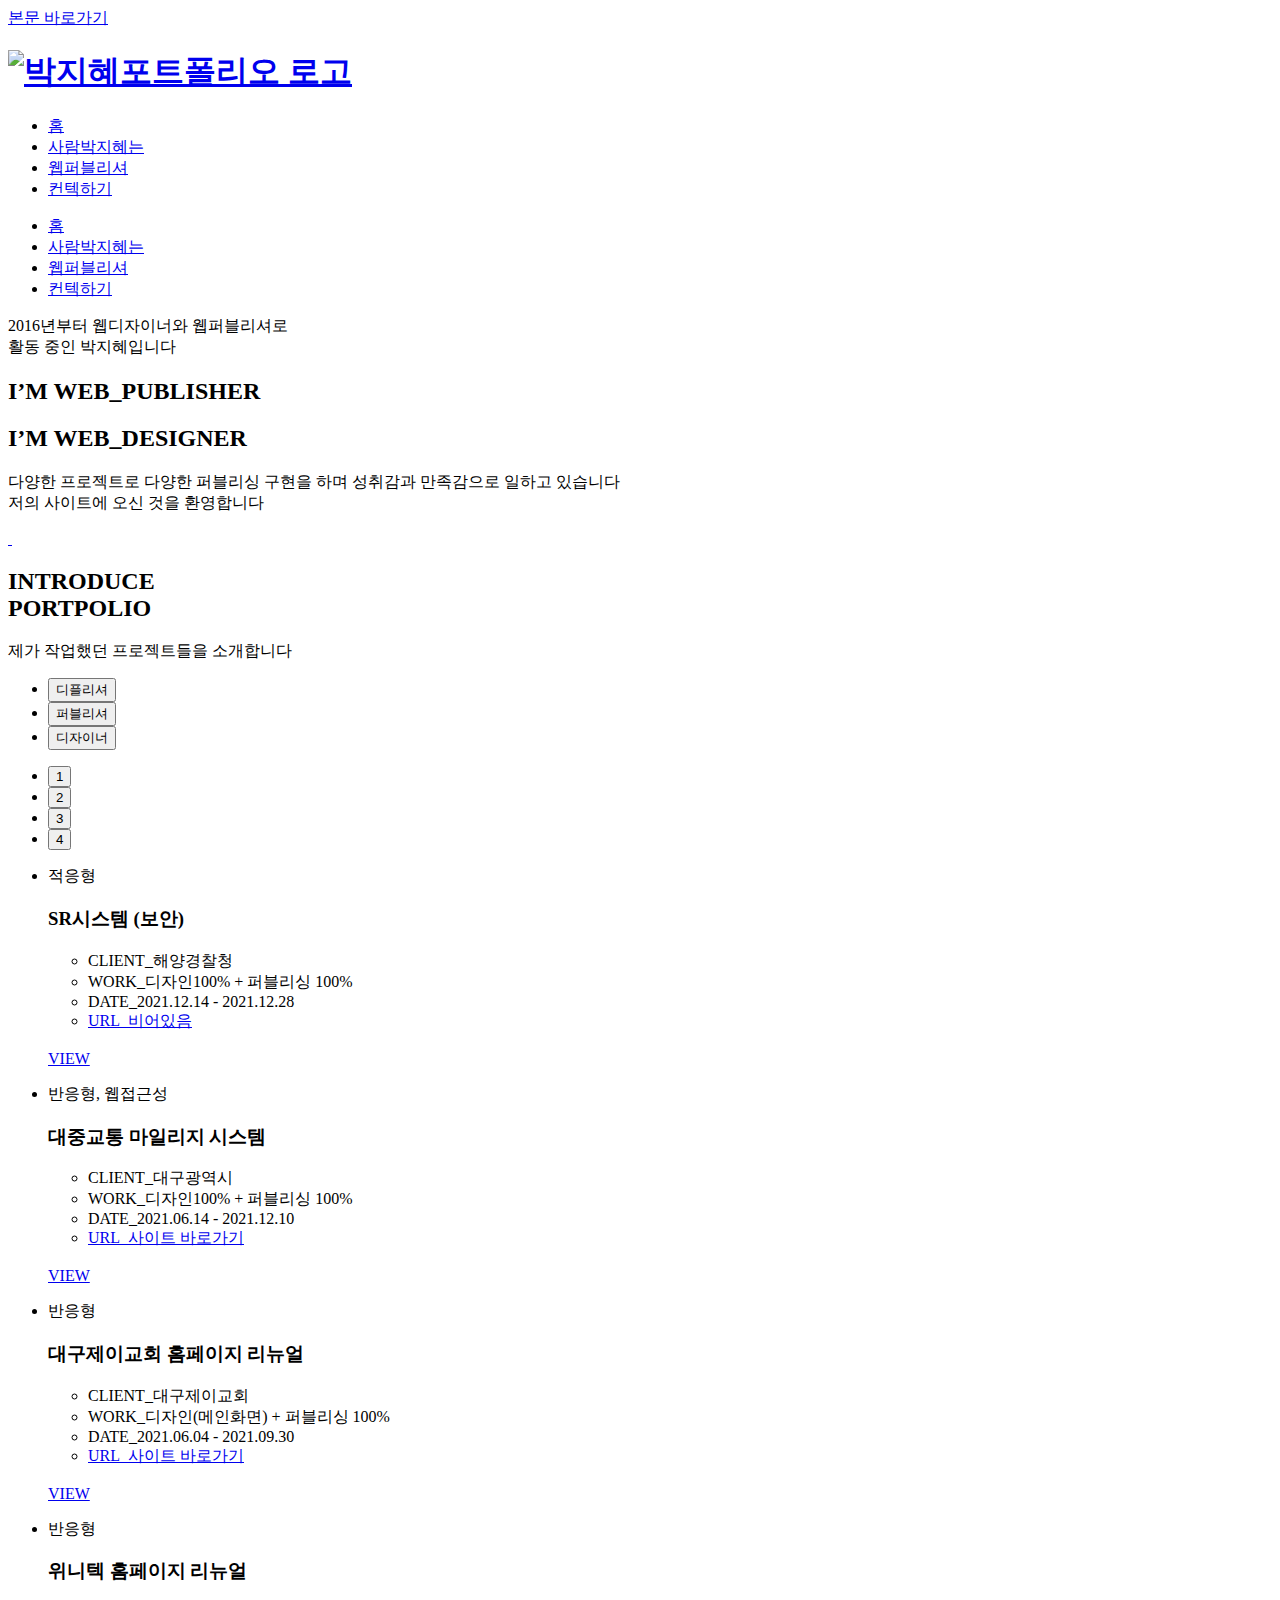
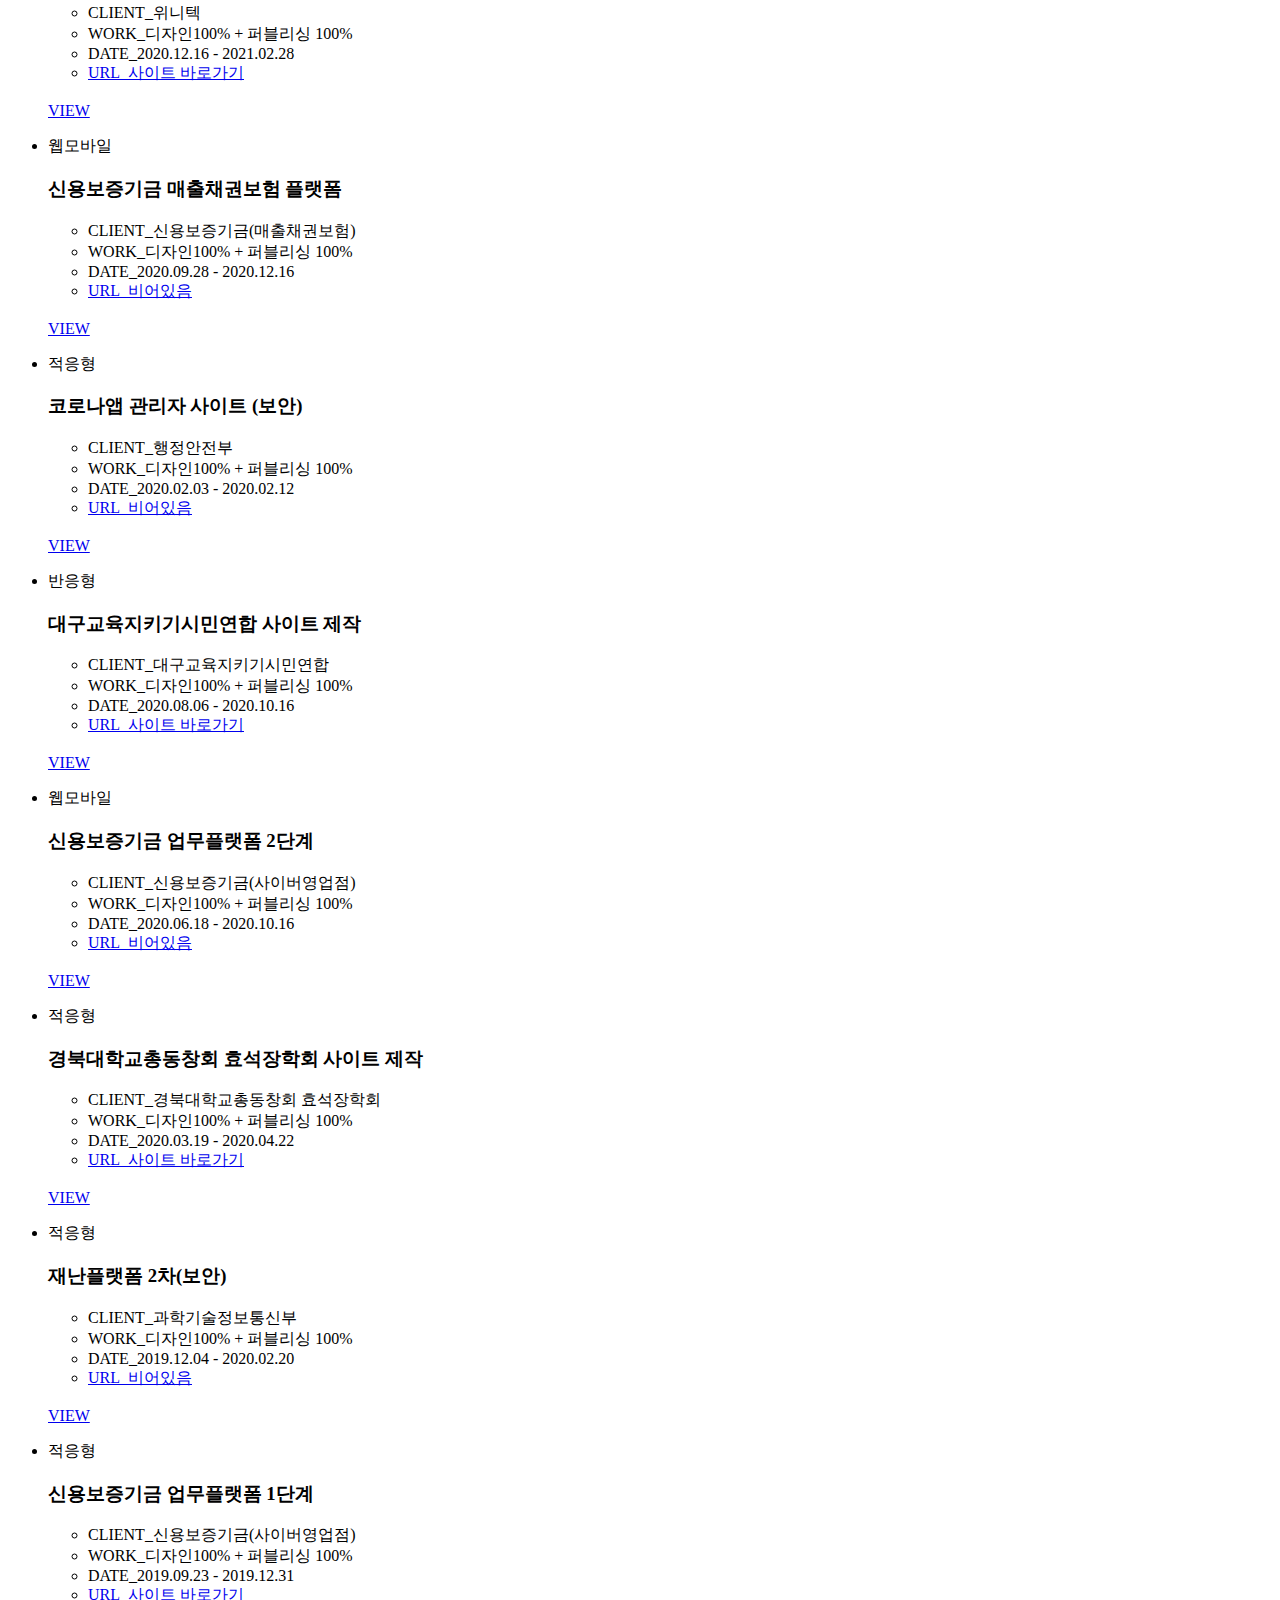
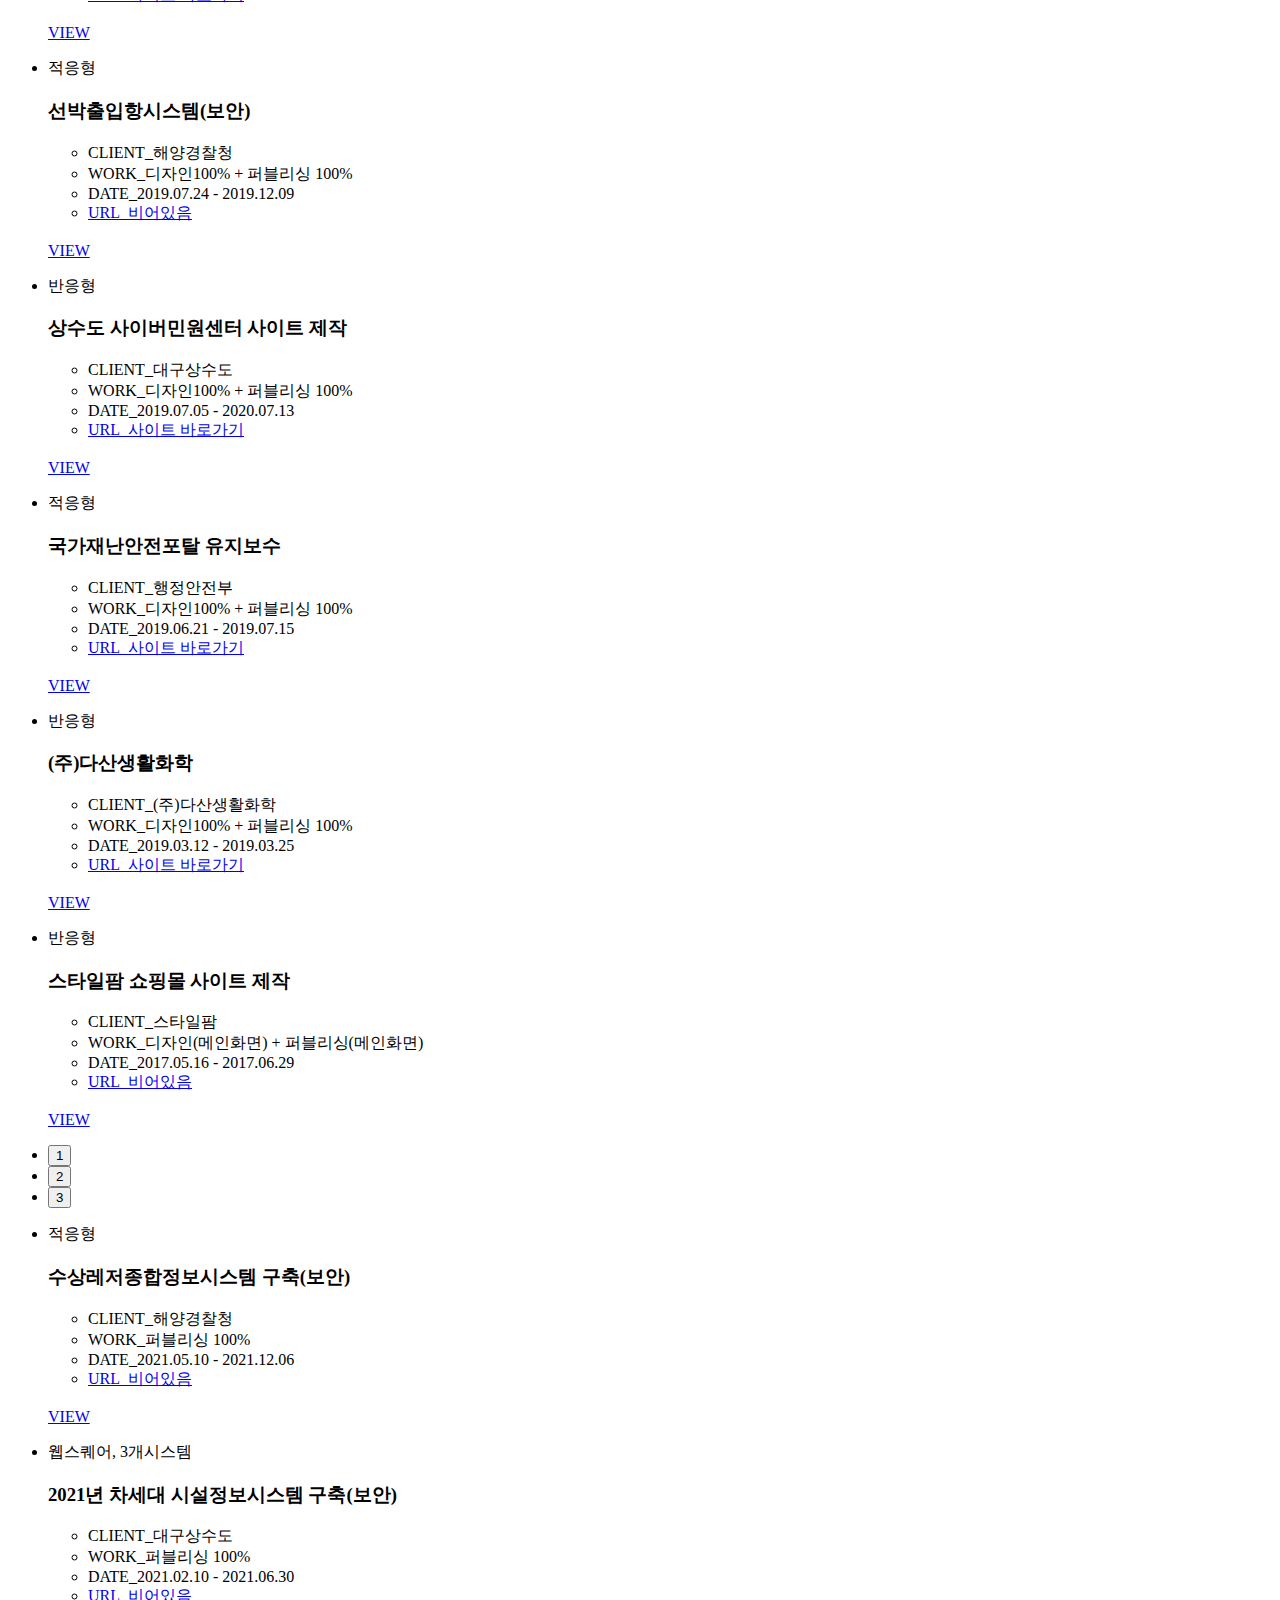
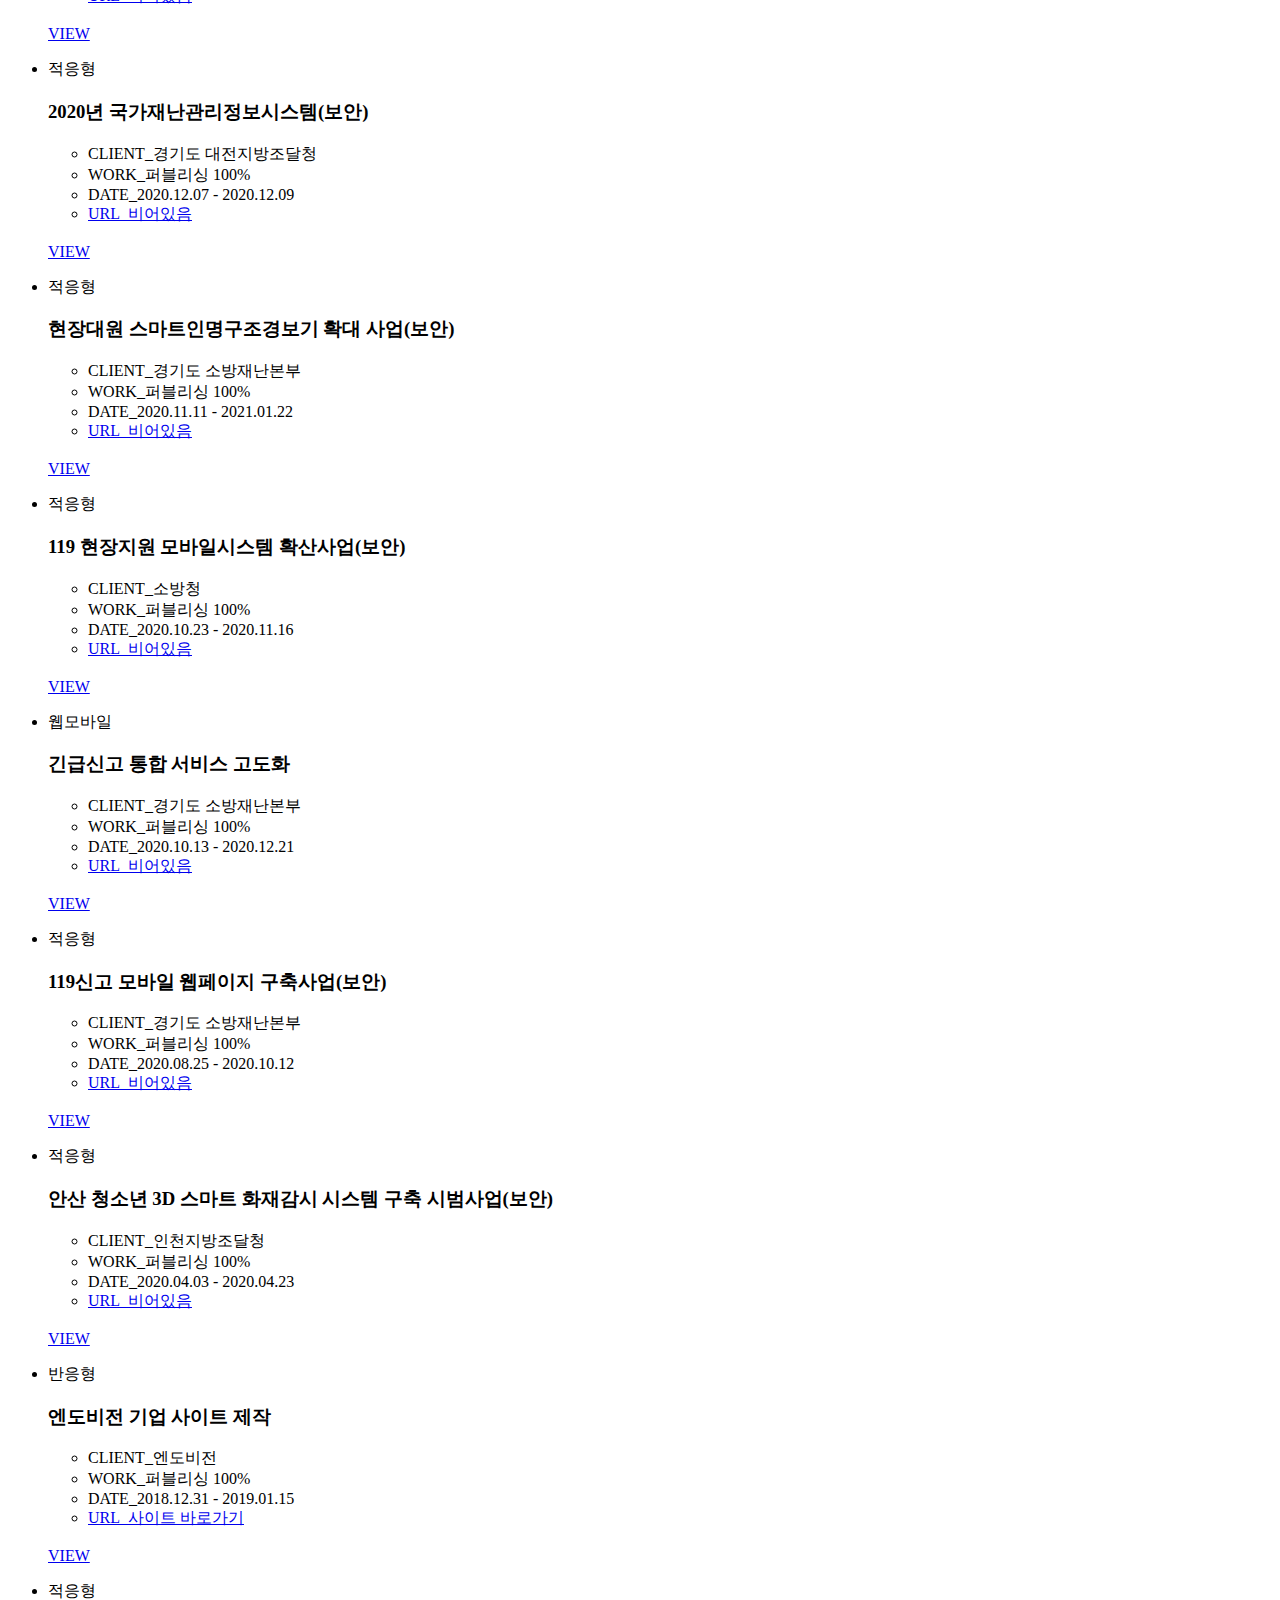
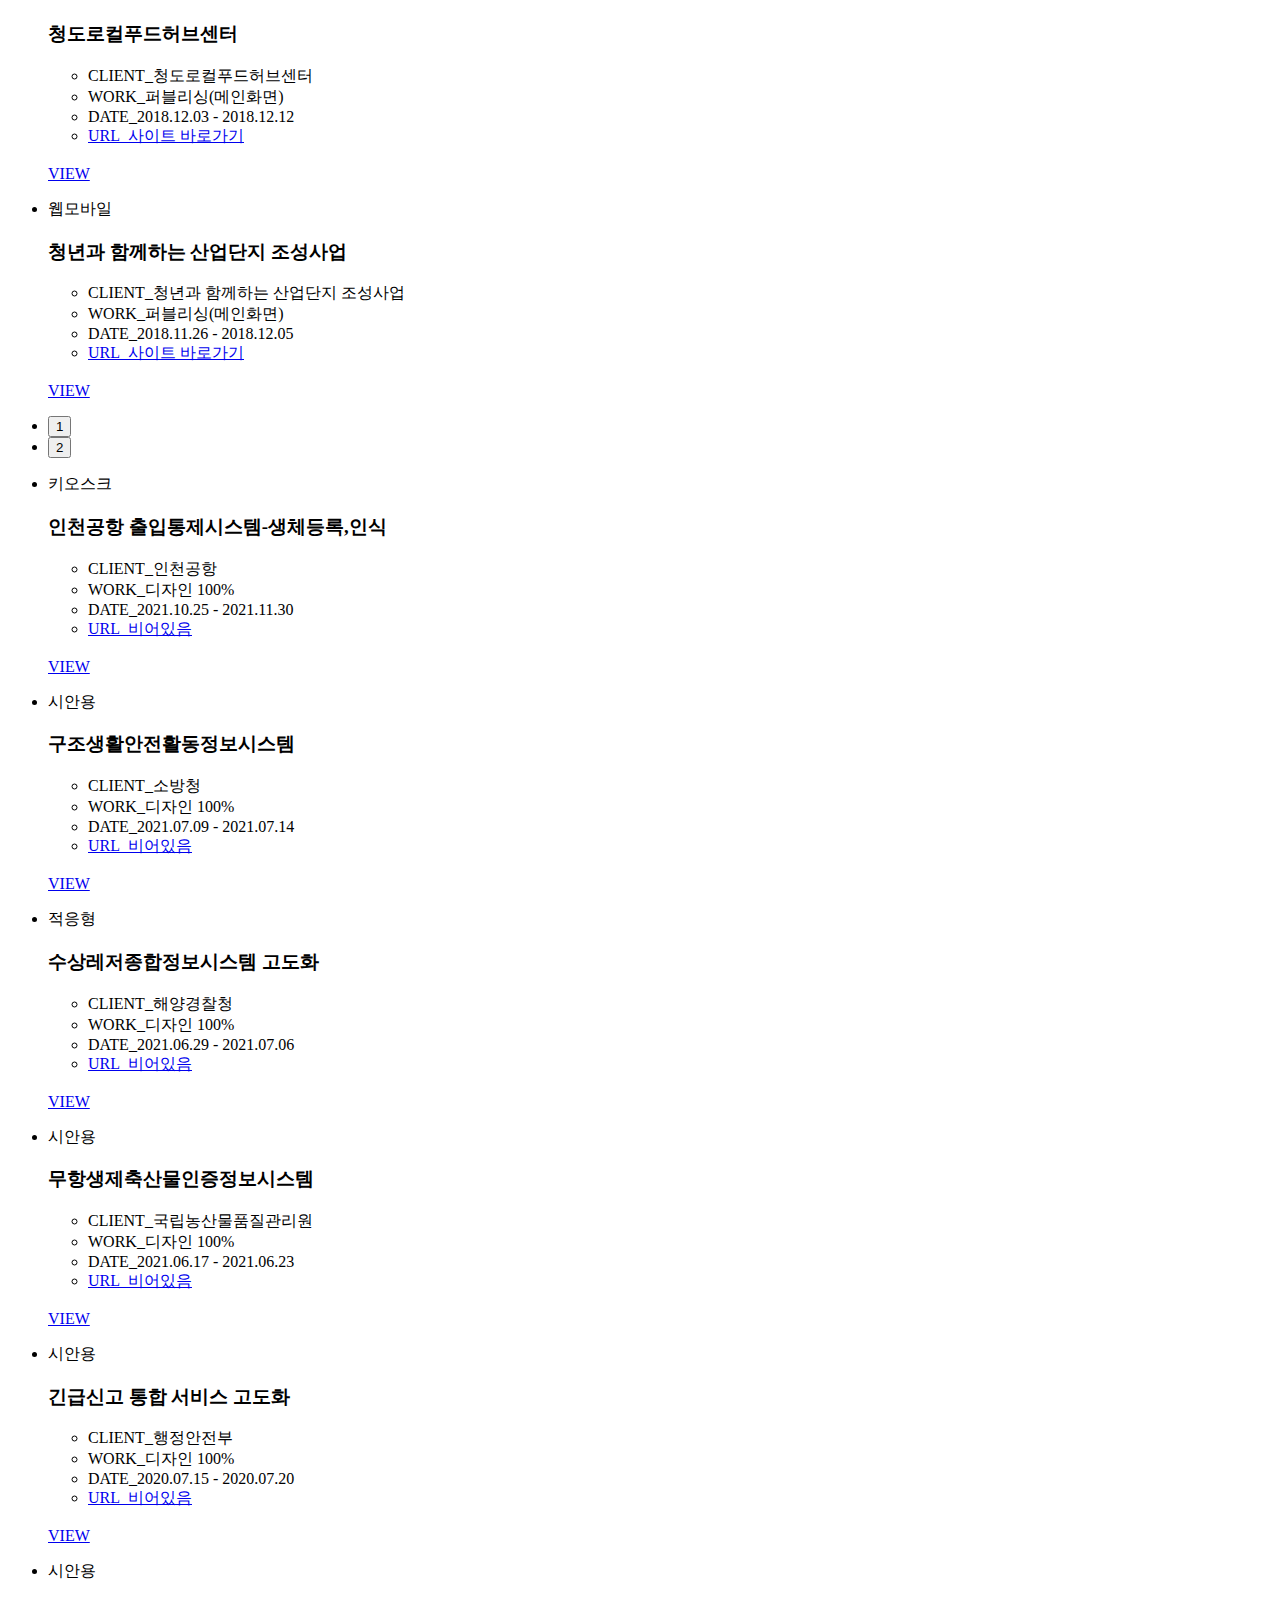
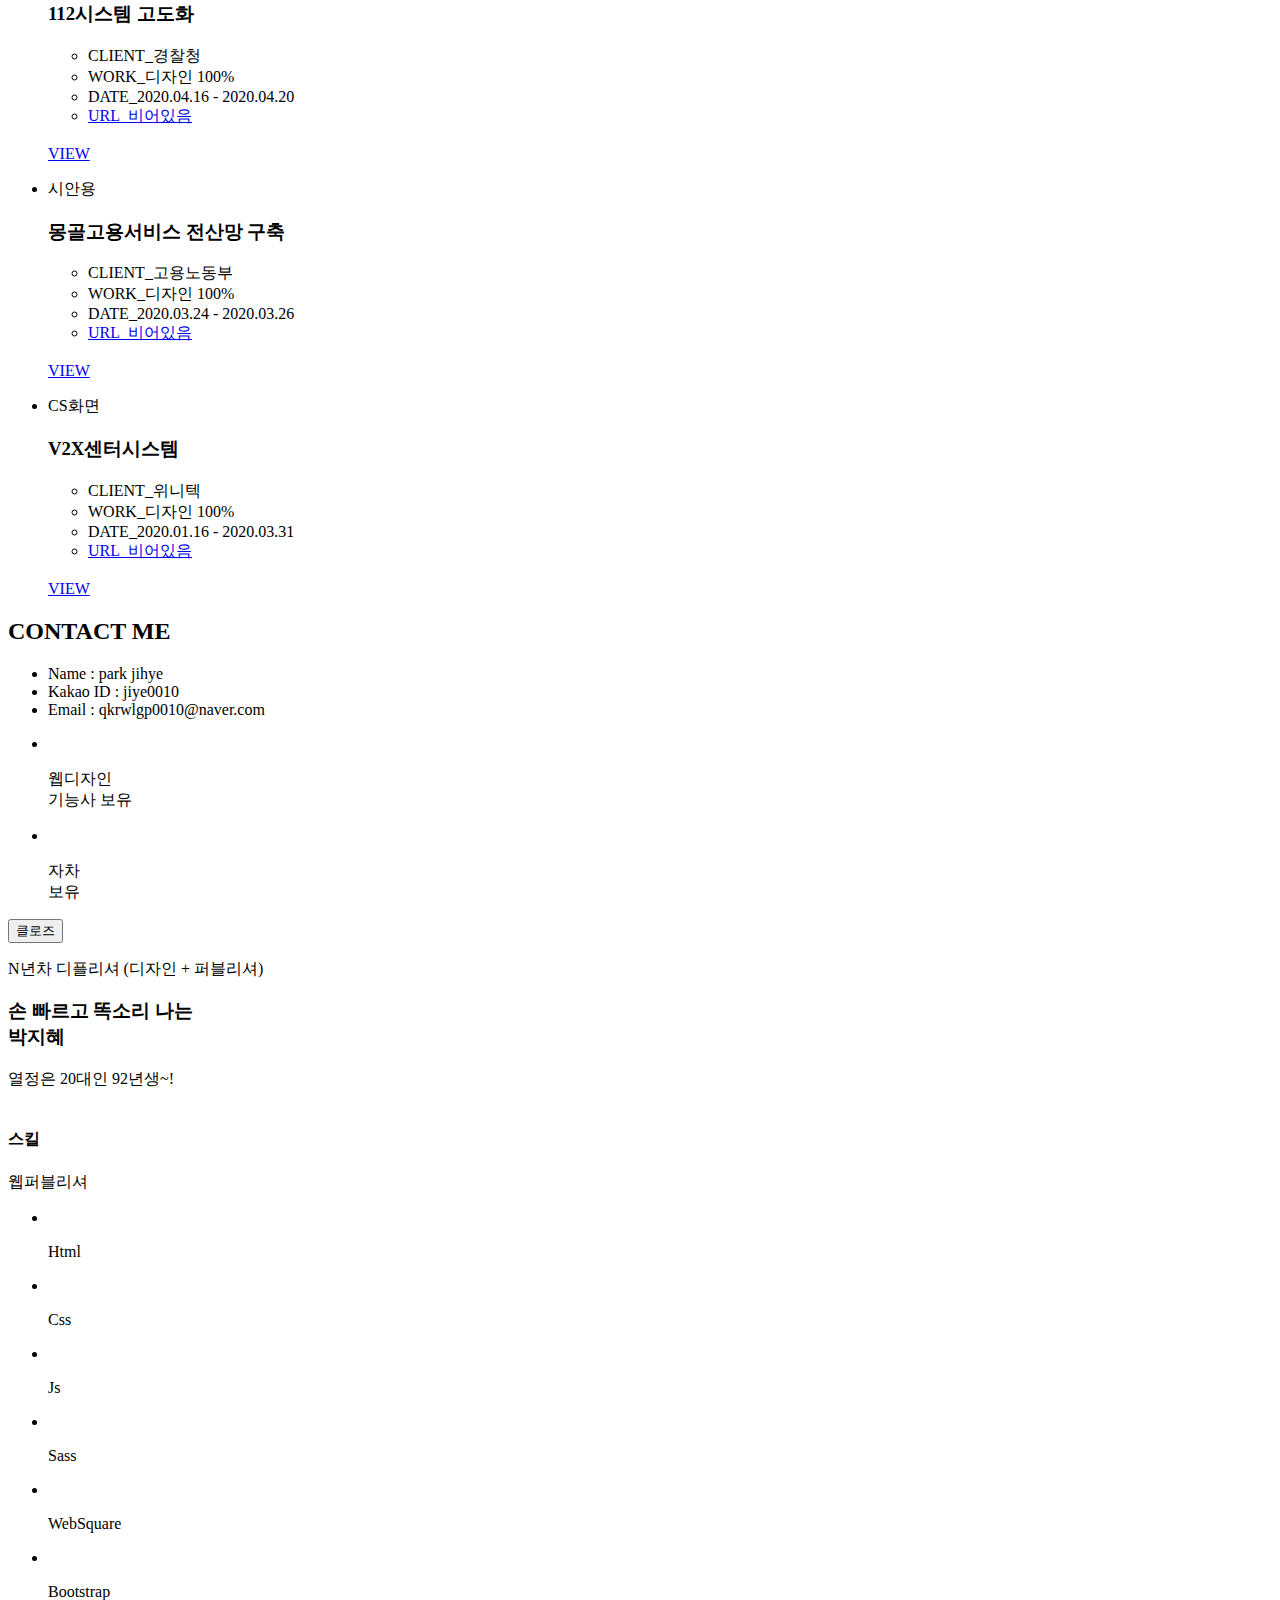
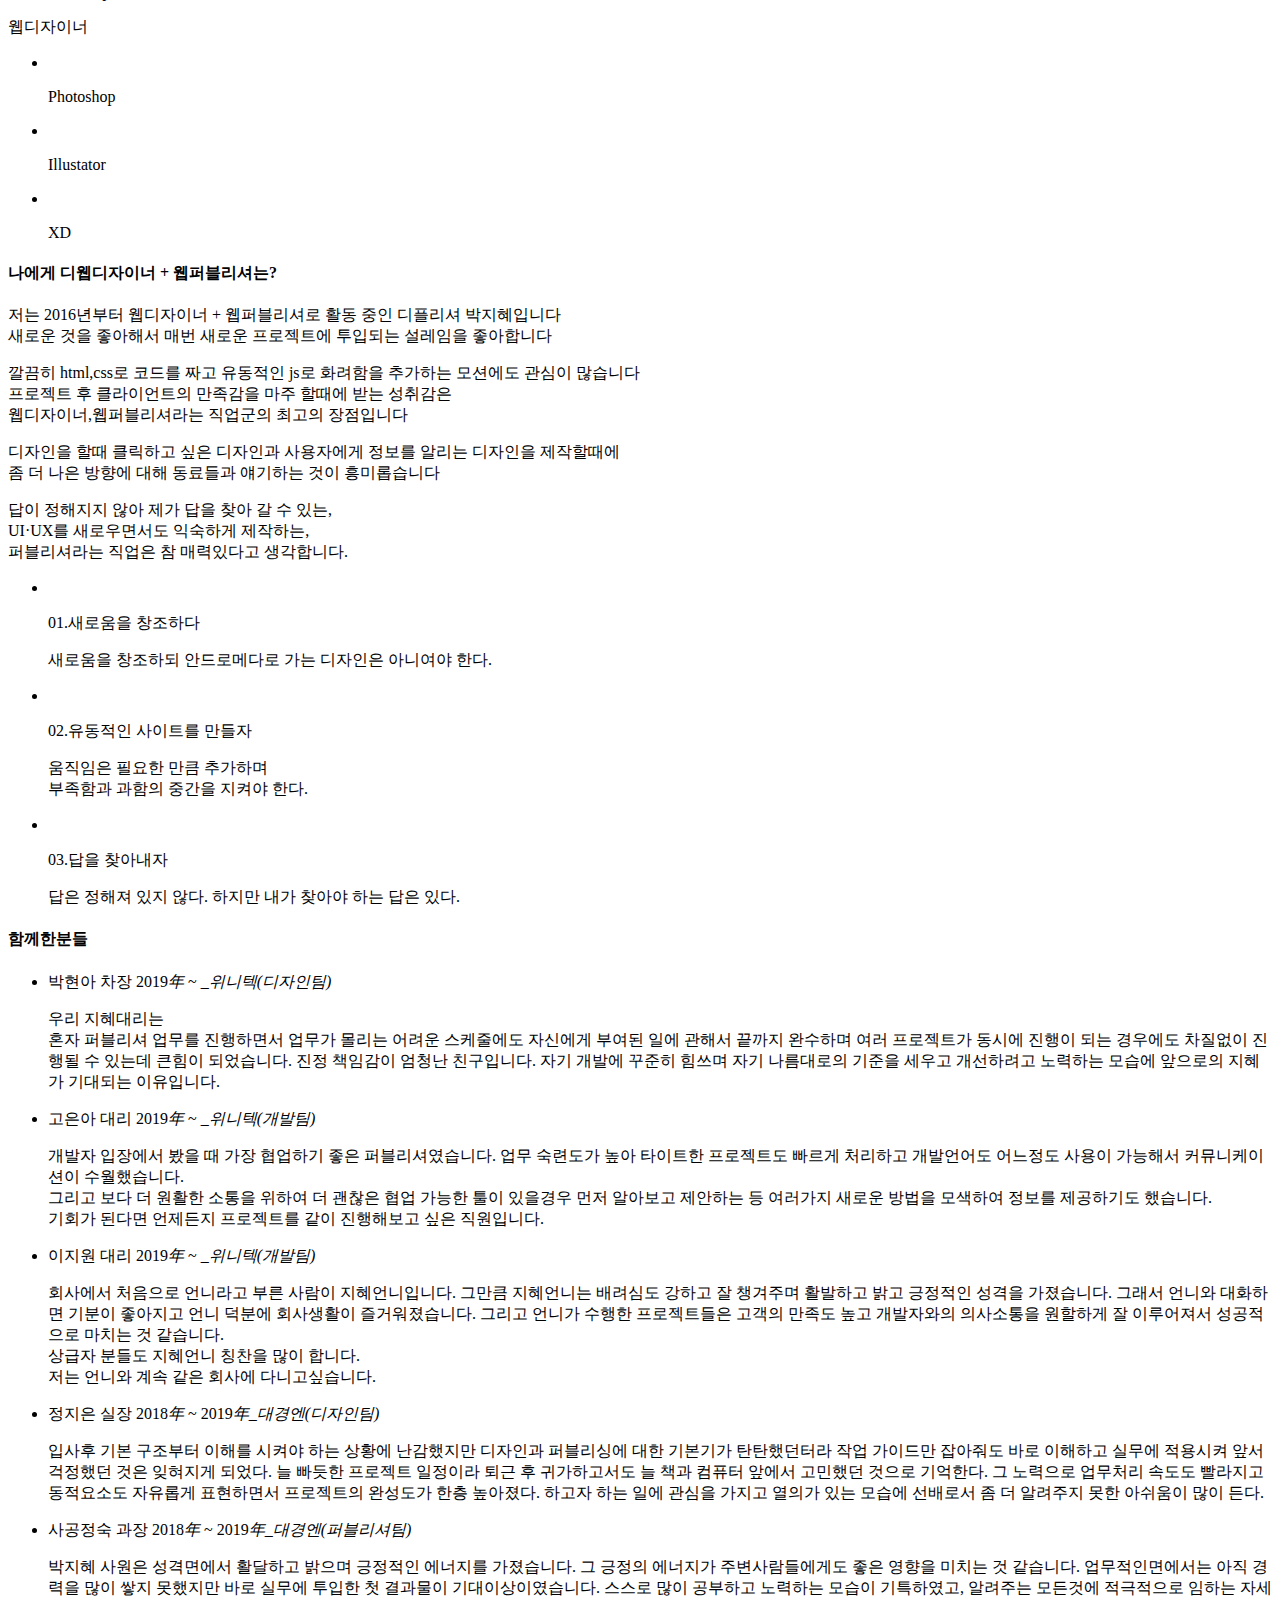
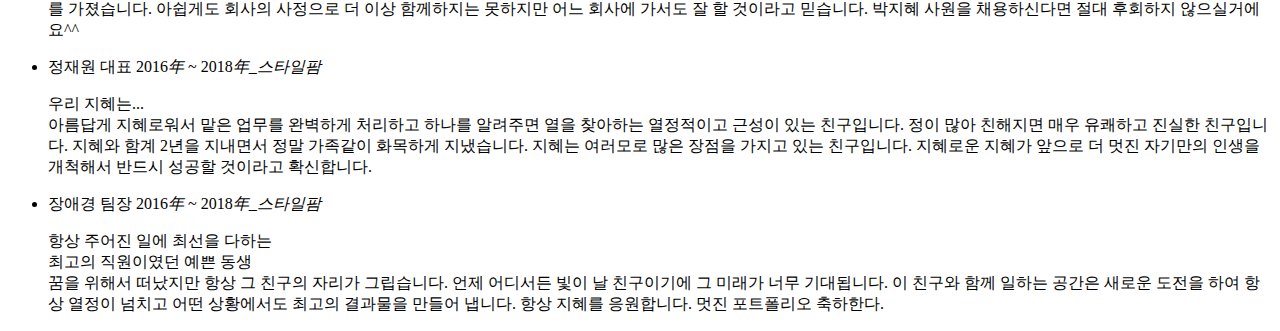
==== commit 675d3f9e: "Update index.html" ====
--- a/index.html
+++ b/index.html
@@ -9,13 +9,16 @@
     <meta name="author" content="Alvaro Trigo Lopez" />
     <meta name="description" content="fullPage full-screen navigation and sections control menu." />
     <meta name="Resource-type" content="Document" />
+    <meta property="og:title" content="안녕하세요 박지혜입니다 디자인너·퍼블리셔입니다">
+    <meta property="og:description" content="웹디자인과 퍼블리셔를 작업하고 있는 디플리셔 박지혜 소개드립니다!:)">
+    <meta property="og:image" content="https://raw.githubusercontent.com/parkjihye92/portfolio/main/img/sub/img_homepage_01.jpg">
 
     <script type="text/javascript" src="../portfolio/js/lib/jquery-1.12.2.min.js"></script>
     <script type="text/javascript" src="../portfolio/js/lib/jquery.min.js"></script>
     <script type="text/javascript" src="../portfolio/js/lib/jquery-ui.min.js"></script>
     <script type="text/javascript" src="../portfolio/js/lib/jquery.fullPage.js"></script>
 
-    <link rel="stylesheet" type="text/css" href="../res/css/jquery.fullPage.css">
+    <link rel="stylesheet" type="text/css" href="../portfolio/css/jquery.fullPage.css">
     <link rel="stylesheet" type="text/css" href="../portfolio/css/style.css">
 
     <script type="text/javascript" src="../portfolio/js/pub-ui.js"></script>
@@ -61,7 +64,7 @@
 
             <!-- logo -->
             <a href="#section1" class="logo">
-                <h1><img src="../res/img/common/ico_logo.png" alt="박지혜포트폴리오 로고"></h1>
+                <h1><img src="../portfolio/img/common/ico_logo.png" alt="박지혜포트폴리오 로고"></h1>
             </a>
 
             <!-- gnb -->
@@ -132,12 +135,12 @@
                         </p>
                         <a href="#section2" class="scroll">
                             <span>
-                                <img src="../res/img/common/ico_scroll.png" alt="">
+                                <img src="../portfolio/img/common/ico_scroll.png" alt="">
                             </span>
                         </a>
                         <a href="mailto:qkrwlgp0010@naver.com" class="mail">
                             <span>
-                                <img src="../res/img/common/ico_mail.png" alt="">
+                                <img src="../portfolio/img/common/ico_mail.png" alt="">
                             </span>
                         </a>
                     </section>
@@ -209,7 +212,7 @@
                                                             </div>
                                                             <div class="r_imgarea">
                                                                 <a href="javascript:;">
-                                                                    <img src="../res/img/main/img_security01.jpg" alt="">
+                                                                    <img src="../portfolio/img/main/img_security01.jpg" alt="">
                                                                     <div class="view">
                                                                         <span>VIEW</span>
                                                                     </div>
@@ -237,7 +240,7 @@
                                                             </div>
                                                             <div class="r_imgarea">
                                                                 <a href="https://transparent-glazer-a03.notion.site/0ada879c56bf40529810a208ad6c20d4" target="_blank">
-                                                                    <img src="../res/img/main/img_pro01.jpg" alt="">
+                                                                    <img src="../portfolio/img/main/img_pro01.jpg" alt="">
                                                                     <div class="view">
                                                                         <span>VIEW</span>
                                                                     </div>
@@ -265,7 +268,7 @@
                                                             </div>
                                                             <div class="r_imgarea">
                                                                 <a href="https://transparent-glazer-a03.notion.site/9ec2dc3a2e8f4324a2cc39554a969c7b" target="_blank">
-                                                                    <img src="../res/img/main/img_pro02.jpg" alt="">
+                                                                    <img src="../portfolio/img/main/img_pro02.jpg" alt="">
                                                                     <div class="view">
                                                                         <span>VIEW</span>
                                                                     </div>
@@ -293,7 +296,7 @@
                                                             </div>
                                                             <div class="r_imgarea">
                                                                 <a href="https://transparent-glazer-a03.notion.site/17eb34886a04428dafb2f39de2966c8d" target="_blank">
-                                                                    <img src="../res/img/main/img_pro03.jpg" alt="">
+                                                                    <img src="../portfolio/img/main/img_pro03.jpg" alt="">
                                                                     <div class="view">
                                                                         <span>VIEW</span>
                                                                     </div>
@@ -328,7 +331,7 @@
                                                             </div>
                                                             <div class="r_imgarea">
                                                                 <a href="https://transparent-glazer-a03.notion.site/306e9b34d8864f1fbd66fff7eaf3a99d" target="_blank">
-                                                                    <img src="../res/img/main/img_pro21.jpg" alt="">
+                                                                    <img src="../portfolio/img/main/img_pro21.jpg" alt="">
                                                                     <div class="view">
                                                                         <span>VIEW</span>
                                                                     </div>
@@ -356,7 +359,7 @@
                                                             </div>
                                                             <div class="r_imgarea">
                                                                 <a href="javascript:;">
-                                                                    <img src="../res/img/main/img_security01.jpg" alt="">
+                                                                    <img src="../portfolio/img/main/img_security01.jpg" alt="">
                                                                     <div class="view">
                                                                         <span>VIEW</span>
                                                                     </div>
@@ -384,7 +387,7 @@
                                                             </div>
                                                             <div class="r_imgarea">
                                                                 <a href="https://transparent-glazer-a03.notion.site/a2ce21cd9e664d31a30daa16ff2bbb1c" target="_blank">
-                                                                    <img src="../res/img/main/img_pro04.jpg" alt="">
+                                                                    <img src="../portfolio/img/main/img_pro04.jpg" alt="">
                                                                     <div class="view">
                                                                         <span>VIEW</span>
                                                                     </div>
@@ -412,7 +415,7 @@
                                                             </div>
                                                             <div class="r_imgarea">
                                                                 <a href="https://transparent-glazer-a03.notion.site/2-83d7c846ebb645c4bf1d1c7af0d5055f" target="_blank">
-                                                                    <img src="../res/img/main/img_pro20.jpg" alt="">
+                                                                    <img src="../portfolio/img/main/img_pro20.jpg" alt="">
                                                                     <div class="view">
                                                                         <span>VIEW</span>
                                                                     </div>
@@ -447,7 +450,7 @@
                                                             </div>
                                                             <div class="r_imgarea">
                                                                 <a href="https://transparent-glazer-a03.notion.site/64c67cfc67094a35ba30948b4f6b1b1b" target="_blank">
-                                                                    <img src="../res/img/main/img_pro06.jpg" alt="">
+                                                                    <img src="../portfolio/img/main/img_pro06.jpg" alt="">
                                                                     <div class="view">
                                                                         <span>VIEW</span>
                                                                     </div>
@@ -475,7 +478,7 @@
                                                             </div>
                                                             <div class="r_imgarea">
                                                                 <a href="javascript:;">
-                                                                    <img src="../res/img/main/img_security01.jpg" alt="">
+                                                                    <img src="../portfolio/img/main/img_security01.jpg" alt="">
                                                                     <div class="view">
                                                                         <span>VIEW</span>
                                                                     </div>
@@ -503,7 +506,7 @@
                                                             </div>
                                                             <div class="r_imgarea">
                                                                 <a href="https://transparent-glazer-a03.notion.site/1-a086dcc3634e42779c6d023e7731d6f2" target="_blank">
-                                                                    <img src="../res/img/main/img_pro22.jpg" alt="">
+                                                                    <img src="../portfolio/img/main/img_pro22.jpg" alt="">
                                                                     <div class="view">
                                                                         <span>VIEW</span>
                                                                     </div>
@@ -531,7 +534,7 @@
                                                             </div>
                                                             <div class="r_imgarea">
                                                                 <a href="javascript:;">
-                                                                    <img src="../res/img/main/img_security01.jpg" alt="">
+                                                                    <img src="../portfolio/img/main/img_security01.jpg" alt="">
                                                                     <div class="view">
                                                                         <span>VIEW</span>
                                                                     </div>
@@ -566,7 +569,7 @@
                                                             </div>
                                                             <div class="r_imgarea">
                                                                 <a href="https://transparent-glazer-a03.notion.site/fb4ddf225cda4a5fa82ce4f883925995" target="_blank">
-                                                                    <img src="../res/img/main/img_pro05.jpg" alt="">
+                                                                    <img src="../portfolio/img/main/img_pro05.jpg" alt="">
                                                                     <div class="view">
                                                                         <span>VIEW</span>
                                                                     </div>
@@ -594,7 +597,7 @@
                                                             </div>
                                                             <div class="r_imgarea">
                                                                 <a href="https://transparent-glazer-a03.notion.site/f4f15fc4b91b41cb8ecb82ee924c555e" target="_blank">
-                                                                    <img src="../res/img/main/img_pro07.jpg" alt="">
+                                                                    <img src="../portfolio/img/main/img_pro07.jpg" alt="">
                                                                     <div class="view">
                                                                         <span>VIEW</span>
                                                                     </div>
@@ -622,7 +625,7 @@
                                                             </div>
                                                             <div class="r_imgarea">
                                                                 <a href="https://transparent-glazer-a03.notion.site/8556bf5604a24fb88c571bf4a4a703cb" target="_blank">
-                                                                    <img src="../res/img/main/img_pro08.jpg" alt="">
+                                                                    <img src="../portfolio/img/main/img_pro08.jpg" alt="">
                                                                     <div class="view">
                                                                         <span>VIEW</span>
                                                                     </div>
@@ -638,7 +641,7 @@
                                                                     <h3>스타일팜 쇼핑몰 사이트 제작</h3>
                                                                 </div>
                                                                 <ul class="icon">
-                                                                    <li class="CLIENT">CLIENT_대구상수도</li>
+                                                                    <li class="CLIENT">CLIENT_스타일팜</li>
                                                                     <li class="WORK">WORK_디자인(메인화면) + 퍼블리싱(메인화면)</li>
                                                                     <li class="DATE">DATE_2017.05.16 - 2017.06.29</li>
                                                                     <li class="URL">
@@ -650,7 +653,7 @@
                                                             </div>
                                                             <div class="r_imgarea">
                                                                 <a href="https://transparent-glazer-a03.notion.site/228c5b8ebbd94d7b83fa41b8bf8fd974" target="_blank">
-                                                                    <img src="../res/img/main/img_pro09.jpg" alt="">
+                                                                    <img src="../portfolio/img/main/img_pro09.jpg" alt="">
                                                                     <div class="view">
                                                                         <span>VIEW</span>
                                                                     </div>
@@ -705,7 +708,7 @@
                                                             </div>
                                                             <div class="r_imgarea">
                                                                 <a href="javascript:;">
-                                                                    <img src="../res/img/main/img_security01.jpg" alt="">
+                                                                    <img src="../portfolio/img/main/img_security01.jpg" alt="">
                                                                     <div class="view">
                                                                         <span>VIEW</span>
                                                                     </div>
@@ -733,7 +736,7 @@
                                                             </div>
                                                             <div class="r_imgarea">
                                                                 <a href="javascript:;">
-                                                                    <img src="../res/img/main/img_security01.jpg" alt="">
+                                                                    <img src="../portfolio/img/main/img_security01.jpg" alt="">
                                                                     <div class="view">
                                                                         <span>VIEW</span>
                                                                     </div>
@@ -761,7 +764,7 @@
                                                             </div>
                                                             <div class="r_imgarea">
                                                                 <a href="javascript:;">
-                                                                    <img src="../res/img/main/img_security01.jpg" alt="">
+                                                                    <img src="../portfolio/img/main/img_security01.jpg" alt="">
                                                                     <div class="view">
                                                                         <span>VIEW</span>
                                                                     </div>
@@ -789,7 +792,7 @@
                                                             </div>
                                                             <div class="r_imgarea">
                                                                 <a href="javascript:;">
-                                                                    <img src="../res/img/main/img_security01.jpg" alt="">
+                                                                    <img src="../portfolio/img/main/img_security01.jpg" alt="">
                                                                     <div class="view">
                                                                         <span>VIEW</span>
                                                                     </div>
@@ -824,7 +827,7 @@
                                                             </div>
                                                             <div class="r_imgarea">
                                                                 <a href="javascript:;">
-                                                                    <img src="../res/img/main/img_security01.jpg" alt="">
+                                                                    <img src="../portfolio/img/main/img_security01.jpg" alt="">
                                                                     <div class="view">
                                                                         <span>VIEW</span>
                                                                     </div>
@@ -852,7 +855,7 @@
                                                             </div>
                                                             <div class="r_imgarea">
                                                                 <a href="https://transparent-glazer-a03.notion.site/f48e95fa0206497c9a17b0d6d8c3fb16" target="_blank">
-                                                                    <img src="../res/img/main/img_pro10.jpg" alt="">
+                                                                    <img src="../portfolio/img/main/img_pro10.jpg" alt="">
                                                                     <div class="view">
                                                                         <span>VIEW</span>
                                                                     </div>
@@ -880,7 +883,7 @@
                                                             </div>
                                                             <div class="r_imgarea">
                                                                 <a href="javascript:;">
-                                                                    <img src="../res/img/main/img_security01.jpg" alt="">
+                                                                    <img src="../portfolio/img/main/img_security01.jpg" alt="">
                                                                     <div class="view">
                                                                         <span>VIEW</span>
                                                                     </div>
@@ -908,7 +911,7 @@
                                                             </div>
                                                             <div class="r_imgarea">
                                                                 <a href="javascript:;">
-                                                                    <img src="../res/img/main/img_security01.jpg" alt="">
+                                                                    <img src="../portfolio/img/main/img_security01.jpg" alt="">
                                                                     <div class="view">
                                                                         <span>VIEW</span>
                                                                     </div>
@@ -943,7 +946,7 @@
                                                             </div>
                                                             <div class="r_imgarea">
                                                                 <a href="https://transparent-glazer-a03.notion.site/1de83697199548ae83641ca80402f486" target="_blank">
-                                                                    <img src="../res/img/main/img_pro11.jpg" alt="">
+                                                                    <img src="../portfolio/img/main/img_pro11.jpg" alt="">
                                                                     <div class="view">
                                                                         <span>VIEW</span>
                                                                     </div>
@@ -971,7 +974,7 @@
                                                             </div>
                                                             <div class="r_imgarea">
                                                                 <a href="https://transparent-glazer-a03.notion.site/66c7b9c09af04947bf36af8f130db1f3" target="_blank">
-                                                                    <img src="../res/img/main/img_pro12.jpg" alt="">
+                                                                    <img src="../portfolio/img/main/img_pro12.jpg" alt="">
                                                                     <div class="view">
                                                                         <span>VIEW</span>
                                                                     </div>
@@ -999,7 +1002,7 @@
                                                             </div>
                                                             <div class="r_imgarea">
                                                                 <a href="https://transparent-glazer-a03.notion.site/60780deab38847ff91d97af581da06ee" target="_blank">
-                                                                    <img src="../res/img/main/img_pro13.jpg" alt="">
+                                                                    <img src="../portfolio/img/main/img_pro13.jpg" alt="">
                                                                     <div class="view">
                                                                         <span>VIEW</span>
                                                                     </div>
@@ -1051,7 +1054,7 @@
                                                             </div>
                                                             <div class="r_imgarea">
                                                                 <a href="javascript:;">
-                                                                    <img src="../res/img/main/img_security01.jpg" alt="">
+                                                                    <img src="../portfolio/img/main/img_security01.jpg" alt="">
                                                                     <div class="view">
                                                                         <span>VIEW</span>
                                                                     </div>
@@ -1079,7 +1082,7 @@
                                                             </div>
                                                             <div class="r_imgarea">
                                                                 <a href="javascript:;">
-                                                                    <img src="../res/img/main/img_security01.jpg" alt="">
+                                                                    <img src="../portfolio/img/main/img_security01.jpg" alt="">
                                                                     <div class="view">
                                                                         <span>VIEW</span>
                                                                     </div>
@@ -1107,7 +1110,7 @@
                                                             </div>
                                                             <div class="r_imgarea">
                                                                 <a href="https://transparent-glazer-a03.notion.site/83c9b34a8cfc4b10b7aa04486da8329d" target="_blank">
-                                                                    <img src="../res/img/main/img_pro14.jpg" alt="">
+                                                                    <img src="../portfolio/img/main/img_pro14.jpg" alt="">
                                                                     <div class="view">
                                                                         <span>VIEW</span>
                                                                     </div>
@@ -1135,7 +1138,7 @@
                                                             </div>
                                                             <div class="r_imgarea">
                                                                 <a href="https://transparent-glazer-a03.notion.site/5faad85df9d141f6b9b32319e385a2d0" target="_blank">
-                                                                    <img src="../res/img/main/img_pro15.jpg" alt="">
+                                                                    <img src="../portfolio/img/main/img_pro15.jpg" alt="">
                                                                     <div class="view">
                                                                         <span>VIEW</span>
                                                                     </div>
@@ -1170,7 +1173,7 @@
                                                             </div>
                                                             <div class="r_imgarea">
                                                                 <a href="https://transparent-glazer-a03.notion.site/fafaed470c914b6cae4fd227ef93d03e" target="_blank">
-                                                                    <img src="../res/img/main/img_pro23.jpg" alt="">
+                                                                    <img src="../portfolio/img/main/img_pro23.jpg" alt="">
                                                                     <div class="view">
                                                                         <span>VIEW</span>
                                                                     </div>
@@ -1198,7 +1201,7 @@
                                                             </div>
                                                             <div class="r_imgarea">
                                                                 <a href="javascript:;">
-                                                                    <img src="../res/img/main/img_security01.jpg" alt="">
+                                                                    <img src="../portfolio/img/main/img_security01.jpg" alt="">
                                                                     <div class="view">
                                                                         <span>VIEW</span>
                                                                     </div>
@@ -1226,7 +1229,7 @@
                                                             </div>
                                                             <div class="r_imgarea">
                                                                 <a href="https://transparent-glazer-a03.notion.site/4580f12b3a0541539b81dd206a8aba05" target="_blank">
-                                                                    <img src="../res/img/main/img_pro18.jpg" alt="">
+                                                                    <img src="../portfolio/img/main/img_pro18.jpg" alt="">
                                                                     <div class="view">
                                                                         <span>VIEW</span>
                                                                     </div>
@@ -1254,7 +1257,7 @@
                                                             </div>
                                                             <div class="r_imgarea">
                                                                 <a href="javascript:;">
-                                                                    <img src="../res/img/main/img_security01.jpg" alt="">
+                                                                    <img src="../portfolio/img/main/img_security01.jpg" alt="">
                                                                     <div class="view">
                                                                         <span>VIEW</span>
                                                                     </div>
@@ -1286,14 +1289,14 @@
                             <div class="license">
                                 <ul>
                                     <li>
-                                        <img src="../res/img/common/ico_license01.png" alt="">
+                                        <img src="../portfolio/img/common/ico_license01.png" alt="">
                                         <p>
                                             웹디자인<br>
                                             기능사 보유
                                         </p>
                                     </li>
                                     <li>
-                                        <img src="../res/img/common/ico_license02.png" alt="">
+                                        <img src="../portfolio/img/common/ico_license02.png" alt="">
                                         <p>
                                             자차<br>
                                             보유
@@ -1330,7 +1333,7 @@
                                     <span>열정은 20대인 92년생~!</span>
                                 </div>
                                 <div>
-                                    <img src="../res/img/popup/img_jihye.jpg" alt="">
+                                    <img src="../portfolio/img/popup/img_jihye.jpg" alt="">
                                 </div>
                              </section>
                              <section class="skill">  
@@ -1342,37 +1345,37 @@
                                     <ul class="circle">
                                         <li>
                                             <div class="img">
-                                                <img src="../res/img/popup/img_Html.png" alt="">
+                                                <img src="../portfolio/img/popup/img_Html.png" alt="">
                                             </div>
                                             <p>Html</p>
                                         </li>
                                         <li>
                                             <div class="img">
-                                                <img src="../res/img/popup/img_Css.png" alt="">
+                                                <img src="../portfolio/img/popup/img_Css.png" alt="">
                                             </div>
                                             <p>Css</p>
                                         </li>
                                         <li>
                                             <div class="img">
-                                                <img src="../res/img/popup/img_Js.png" alt="">
+                                                <img src="../portfolio/img/popup/img_Js.png" alt="">
                                             </div>
                                             <p>Js</p>
                                         </li>
                                         <li>
                                             <div class="img">
-                                                <img src="../res/img/popup/img_Sass.png" alt="">
+                                                <img src="../portfolio/img/popup/img_Sass.png" alt="">
                                             </div>
                                             <p>Sass</p>
                                         </li>
                                         <li>
                                             <div class="img">
-                                                <img src="../res/img/popup/img_WebSquare.png" alt="">
+                                                <img src="../portfolio/img/popup/img_WebSquare.png" alt="">
                                             </div>
                                             <p>WebSquare</p>
                                         </li>
                                         <li>
                                             <div class="img">
-                                                <img src="../res/img/popup/img_Bootstrap.png" alt="">
+                                                <img src="../portfolio/img/popup/img_Bootstrap.png" alt="">
                                             </div>
                                             <p>Bootstrap</p>
                                         </li>
@@ -1383,19 +1386,19 @@
                                     <ul class="circle">
                                         <li>
                                             <div class="img">
-                                                <img src="../res/img/popup/img_Photoshop.png" alt="">
+                                                <img src="../portfolio/img/popup/img_Photoshop.png" alt="">
                                             </div>
                                             <p>Photoshop</p>
                                         </li>
                                         <li>
                                             <div class="img">
-                                                <img src="../res/img/popup/img_Illustator.png" alt="">
+                                                <img src="../portfolio/img/popup/img_Illustator.png" alt="">
                                             </div>
                                             <p>Illustator</p>
                                         </li>
                                         <li>
                                             <div class="img">
-                                                <img src="../res/img/popup/adobe_XD.png" alt="">
+                                                <img src="../portfolio/img/popup/adobe_XD.png" alt="">
                                             </div>
                                             <p>XD</p>
                                         </li>
@@ -1430,7 +1433,7 @@
                                     <ul>
                                         <li>
                                             <div class="img">
-                                                <img src="../res/img/popup/ico_Character01.png" alt="">
+                                                <img src="../portfolio/img/popup/ico_Character01.png" alt="">
                                             </div>
                                             <div class="txt">
                                                 <p class="tit">01.새로움을 창조하다</p>
@@ -1439,7 +1442,7 @@
                                         </li>
                                         <li>
                                             <div class="img">
-                                                <img src="../res/img/popup/ico_Character02.png" alt="">
+                                                <img src="../portfolio/img/popup/ico_Character02.png" alt="">
                                             </div>
                                             <div class="txt">
                                                 <p class="tit">02.유동적인 사이트를 만들자</p>
@@ -1451,7 +1454,7 @@
                                         </li>
                                         <li>
                                             <div class="img">
-                                                <img src="../res/img/popup/ico_Character03.png" alt="">
+                                                <img src="../portfolio/img/popup/ico_Character03.png" alt="">
                                             </div>
                                             <div class="txt">
                                                 <p class="tit">03.답을 찾아내자</p>
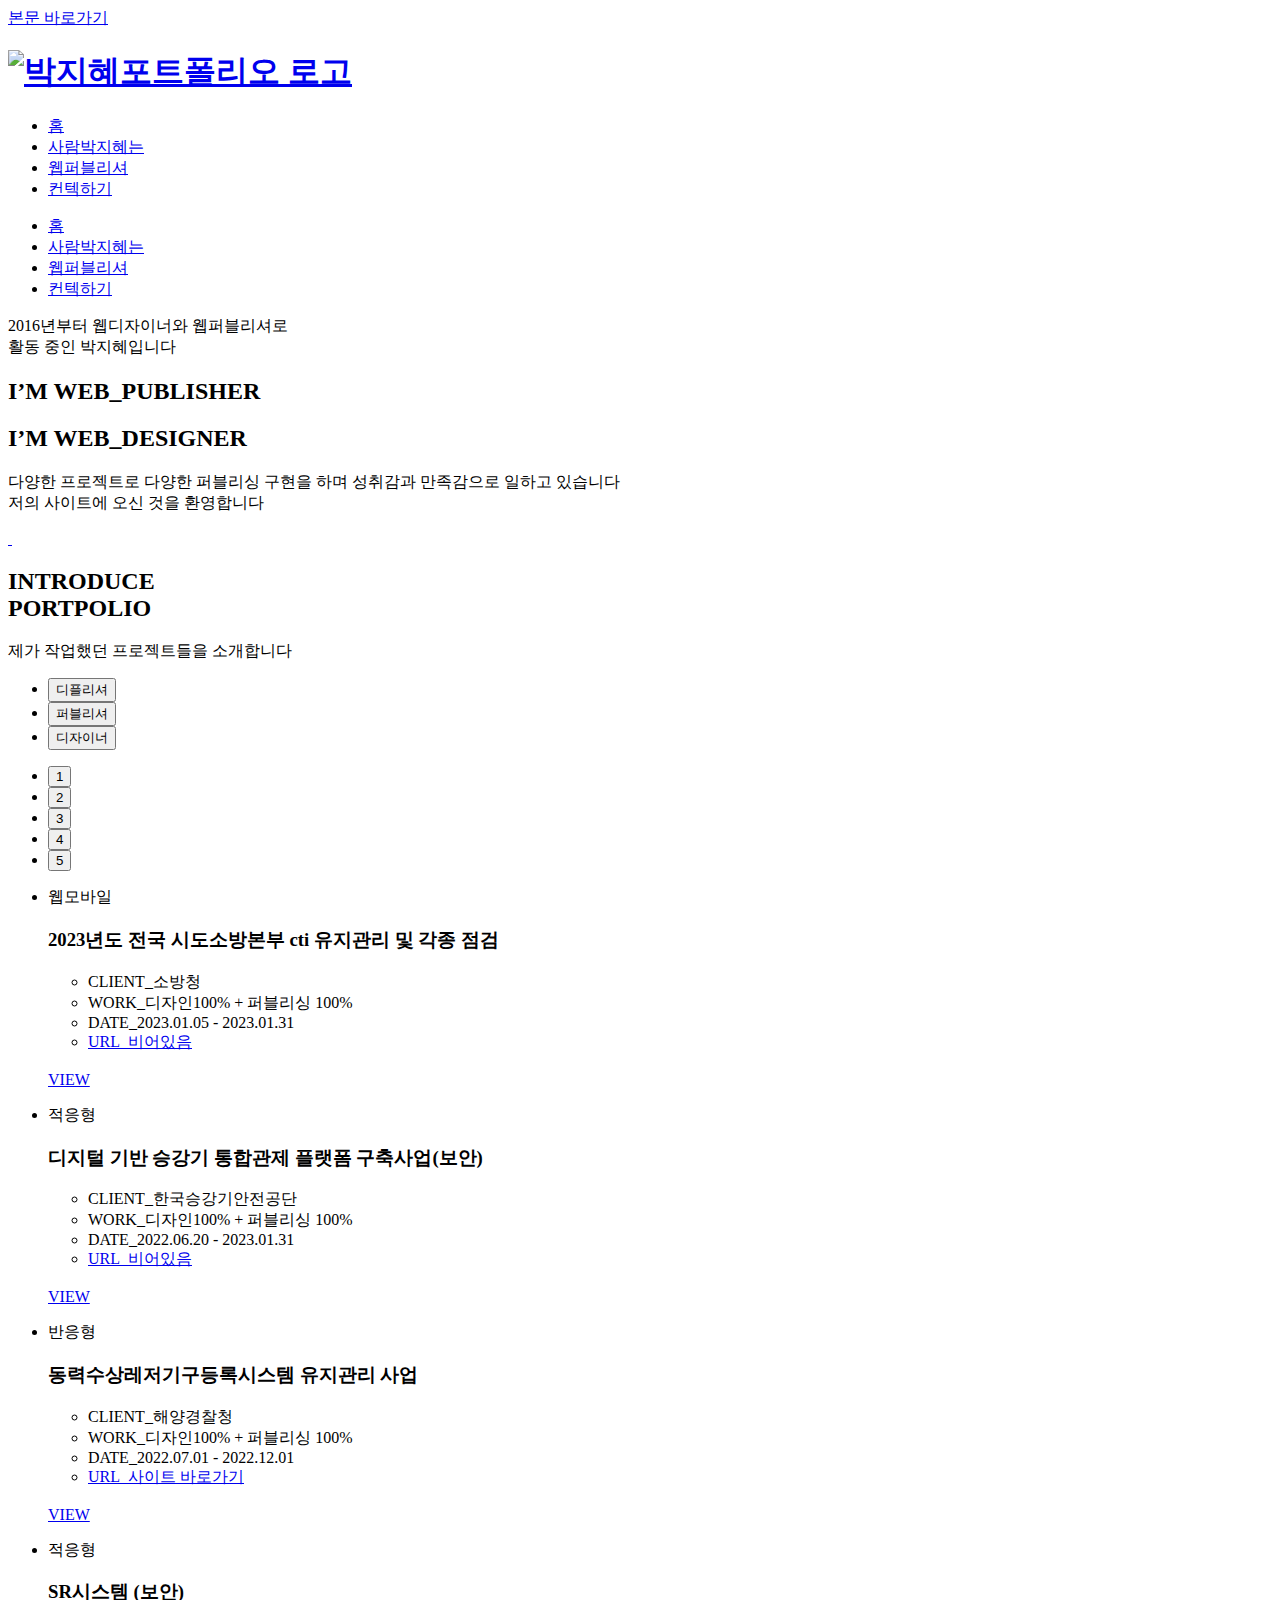
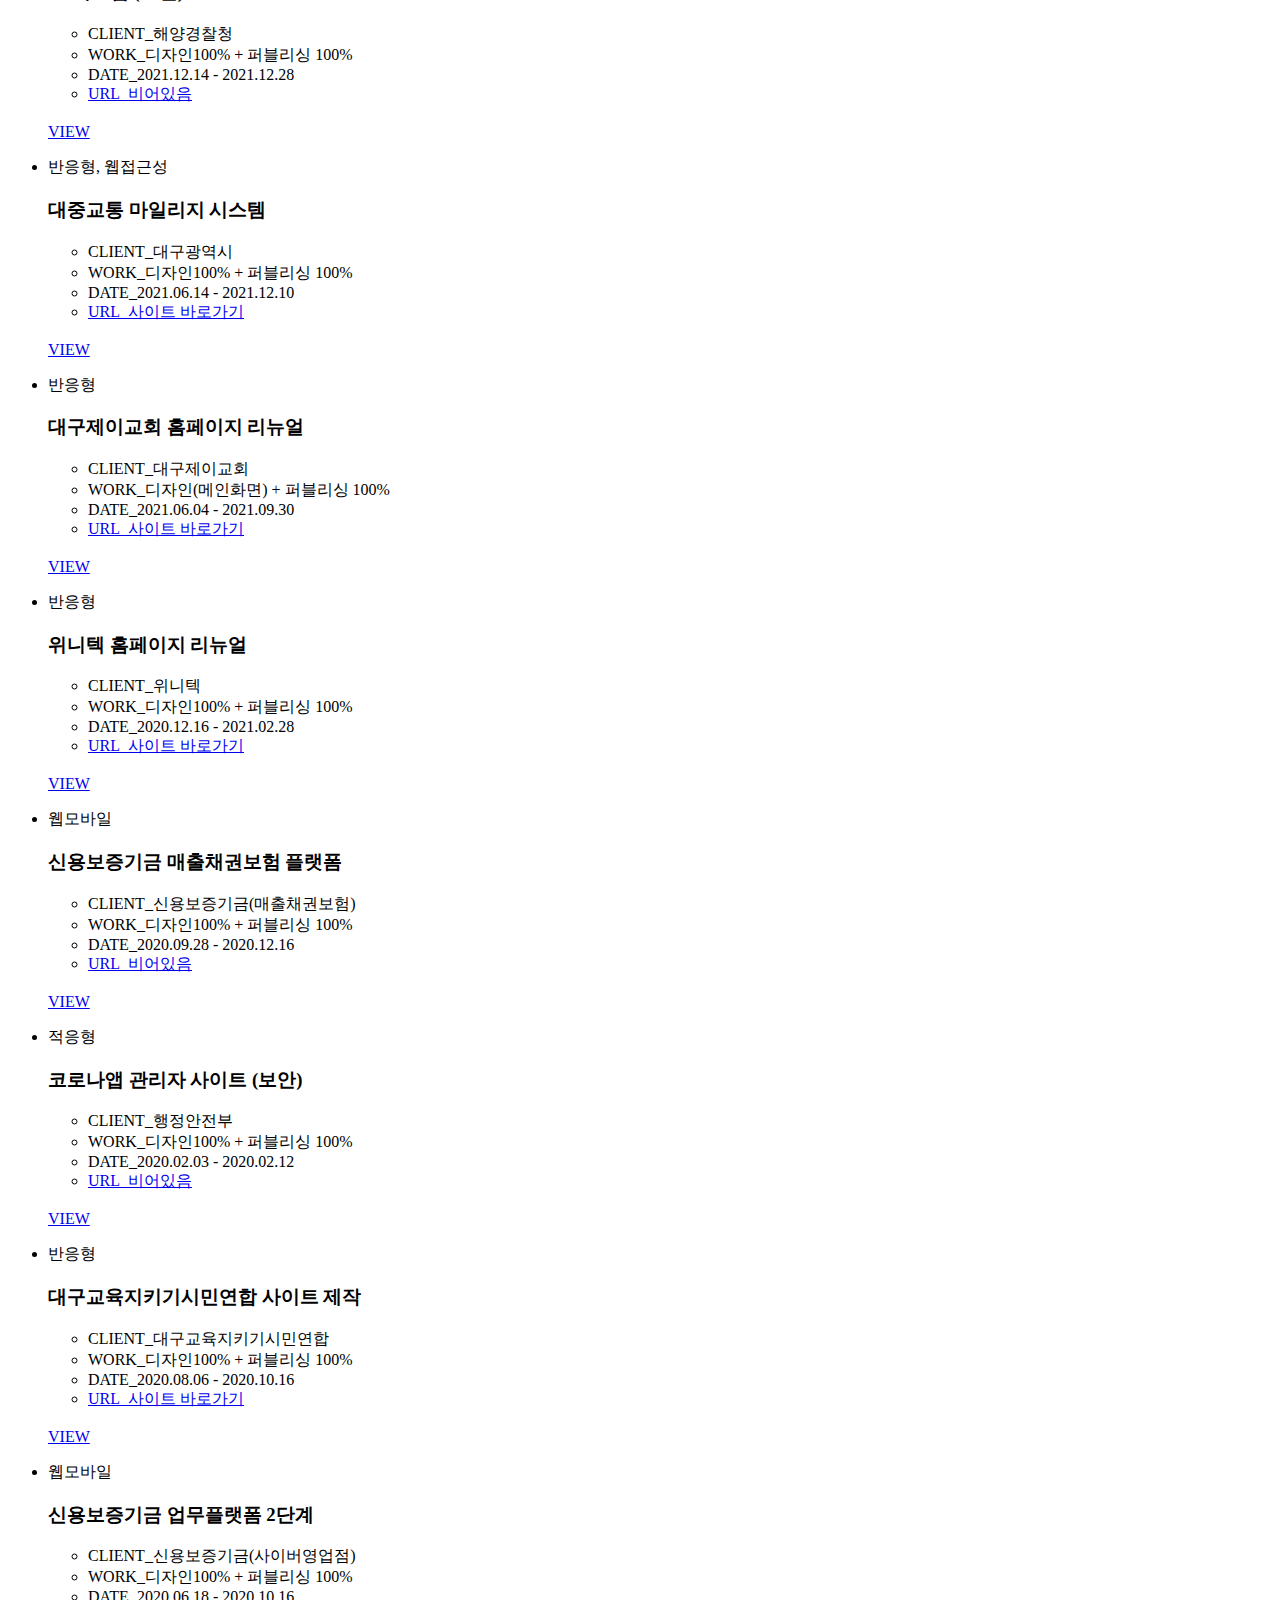
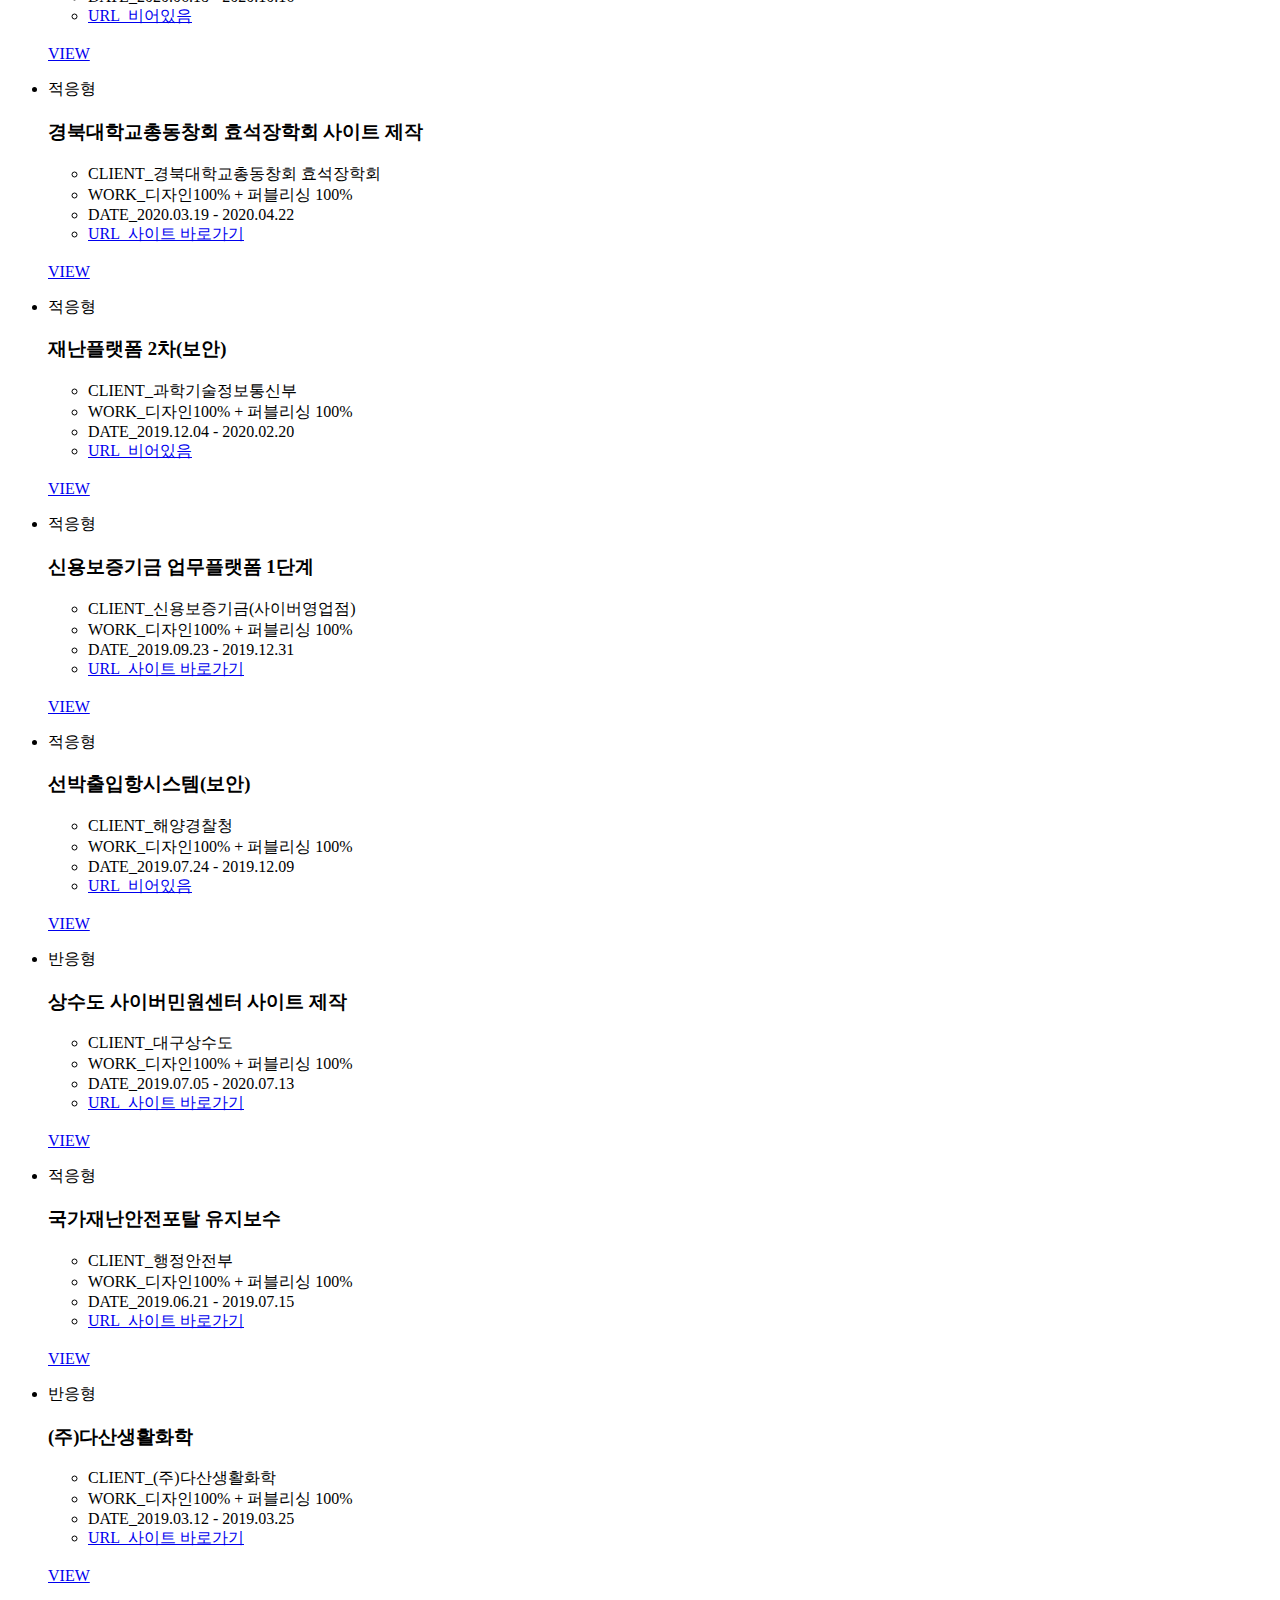
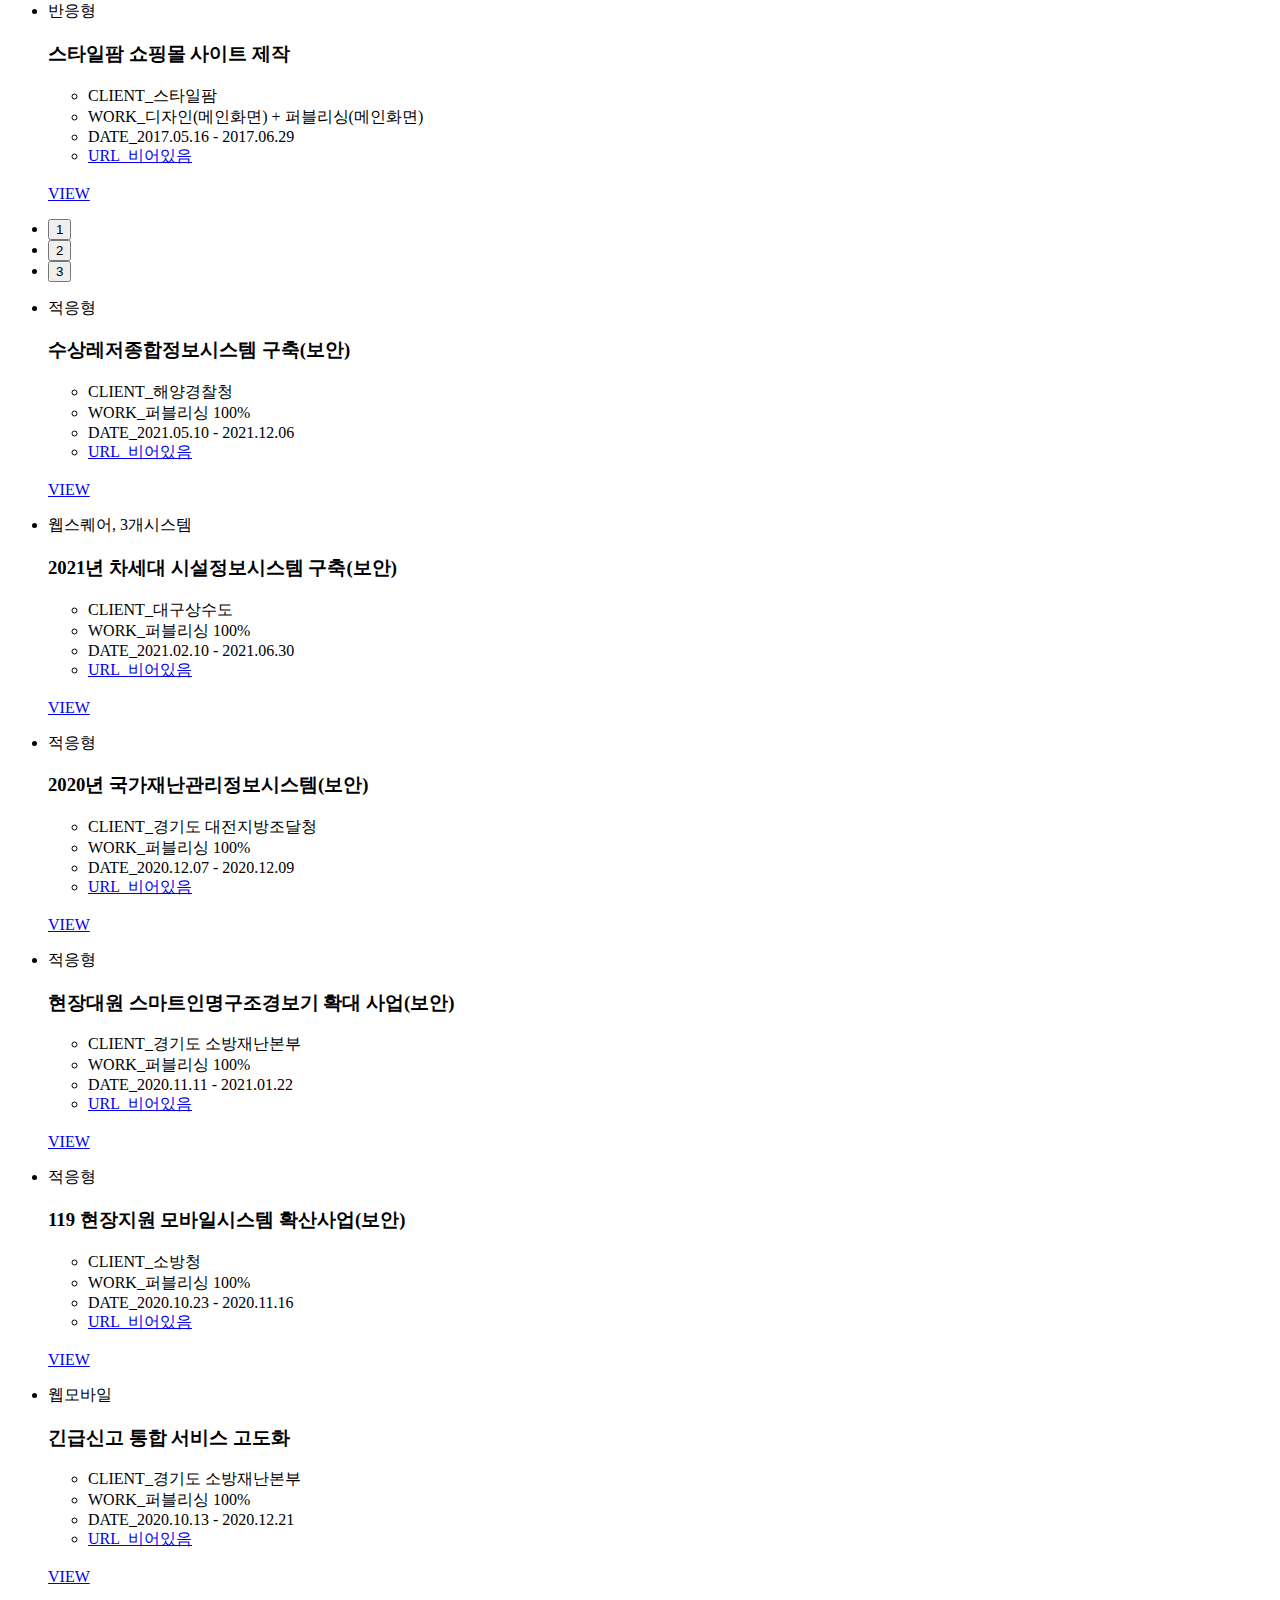
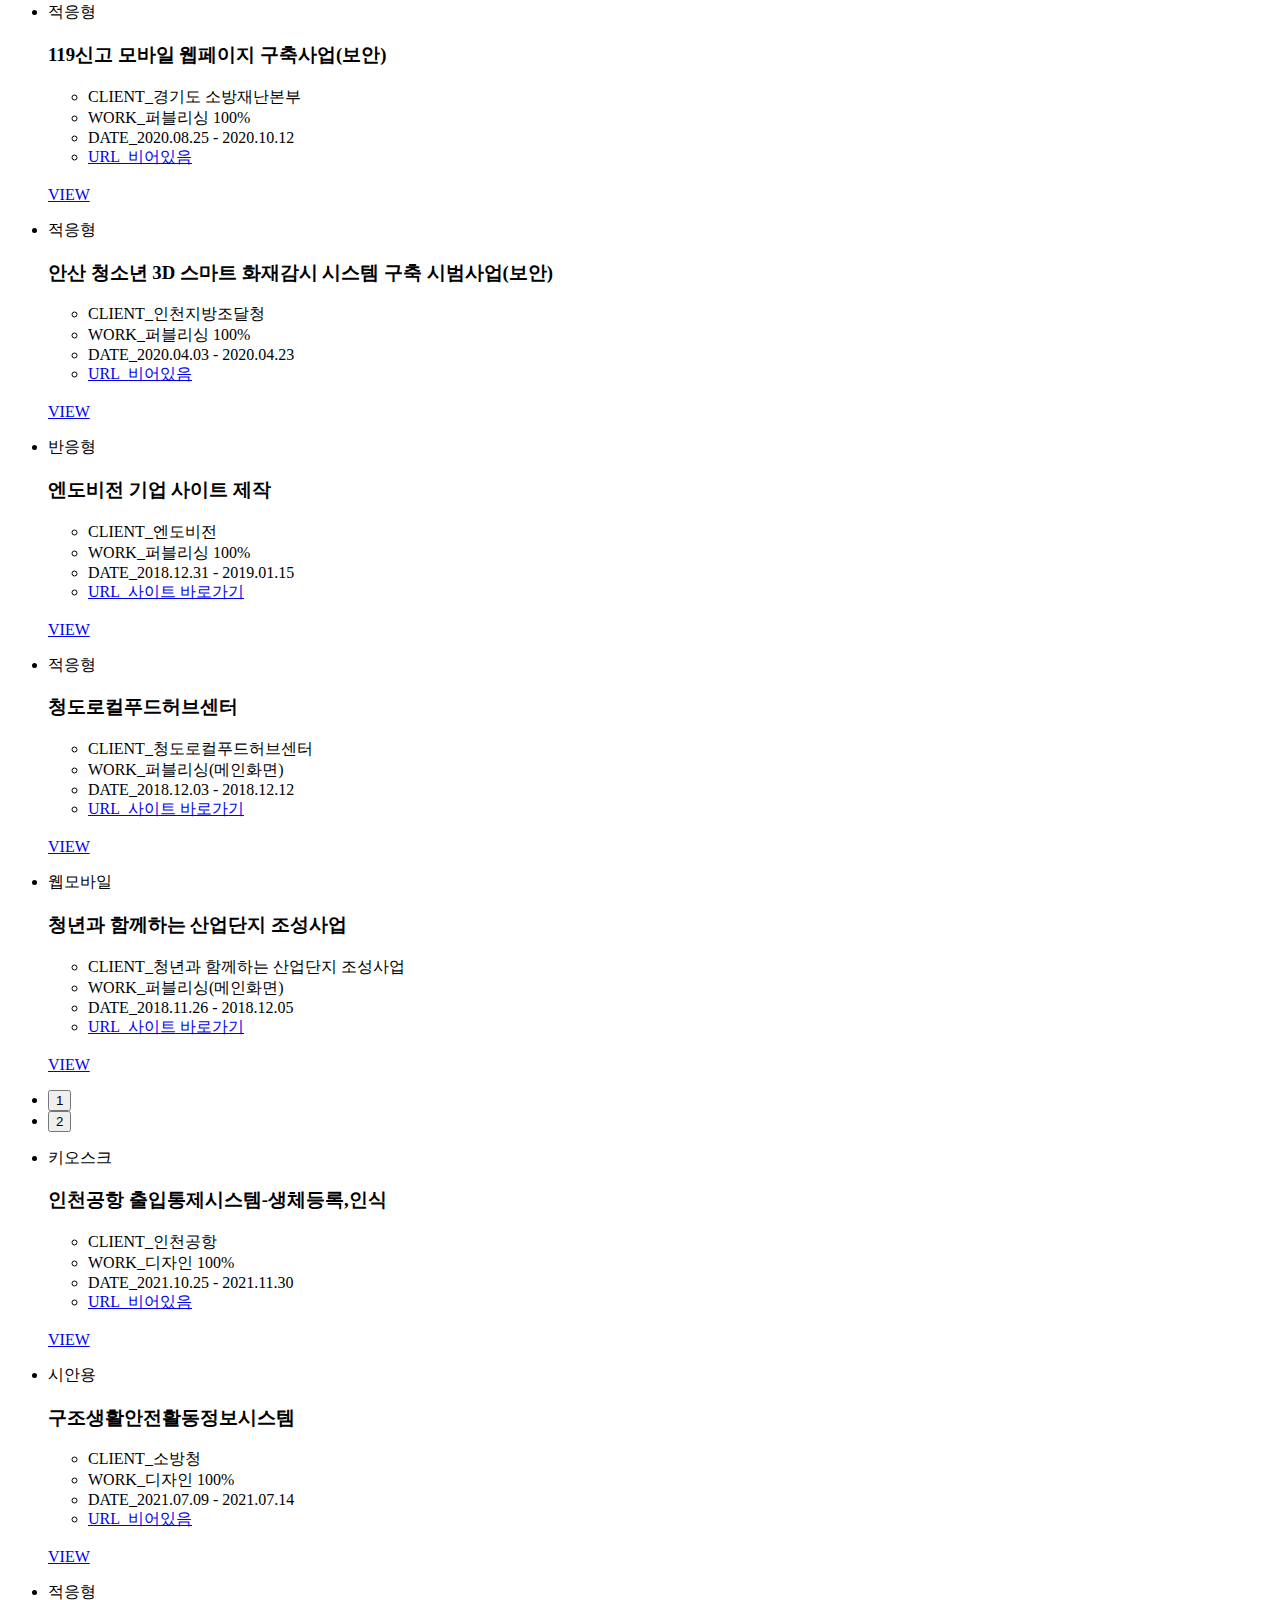
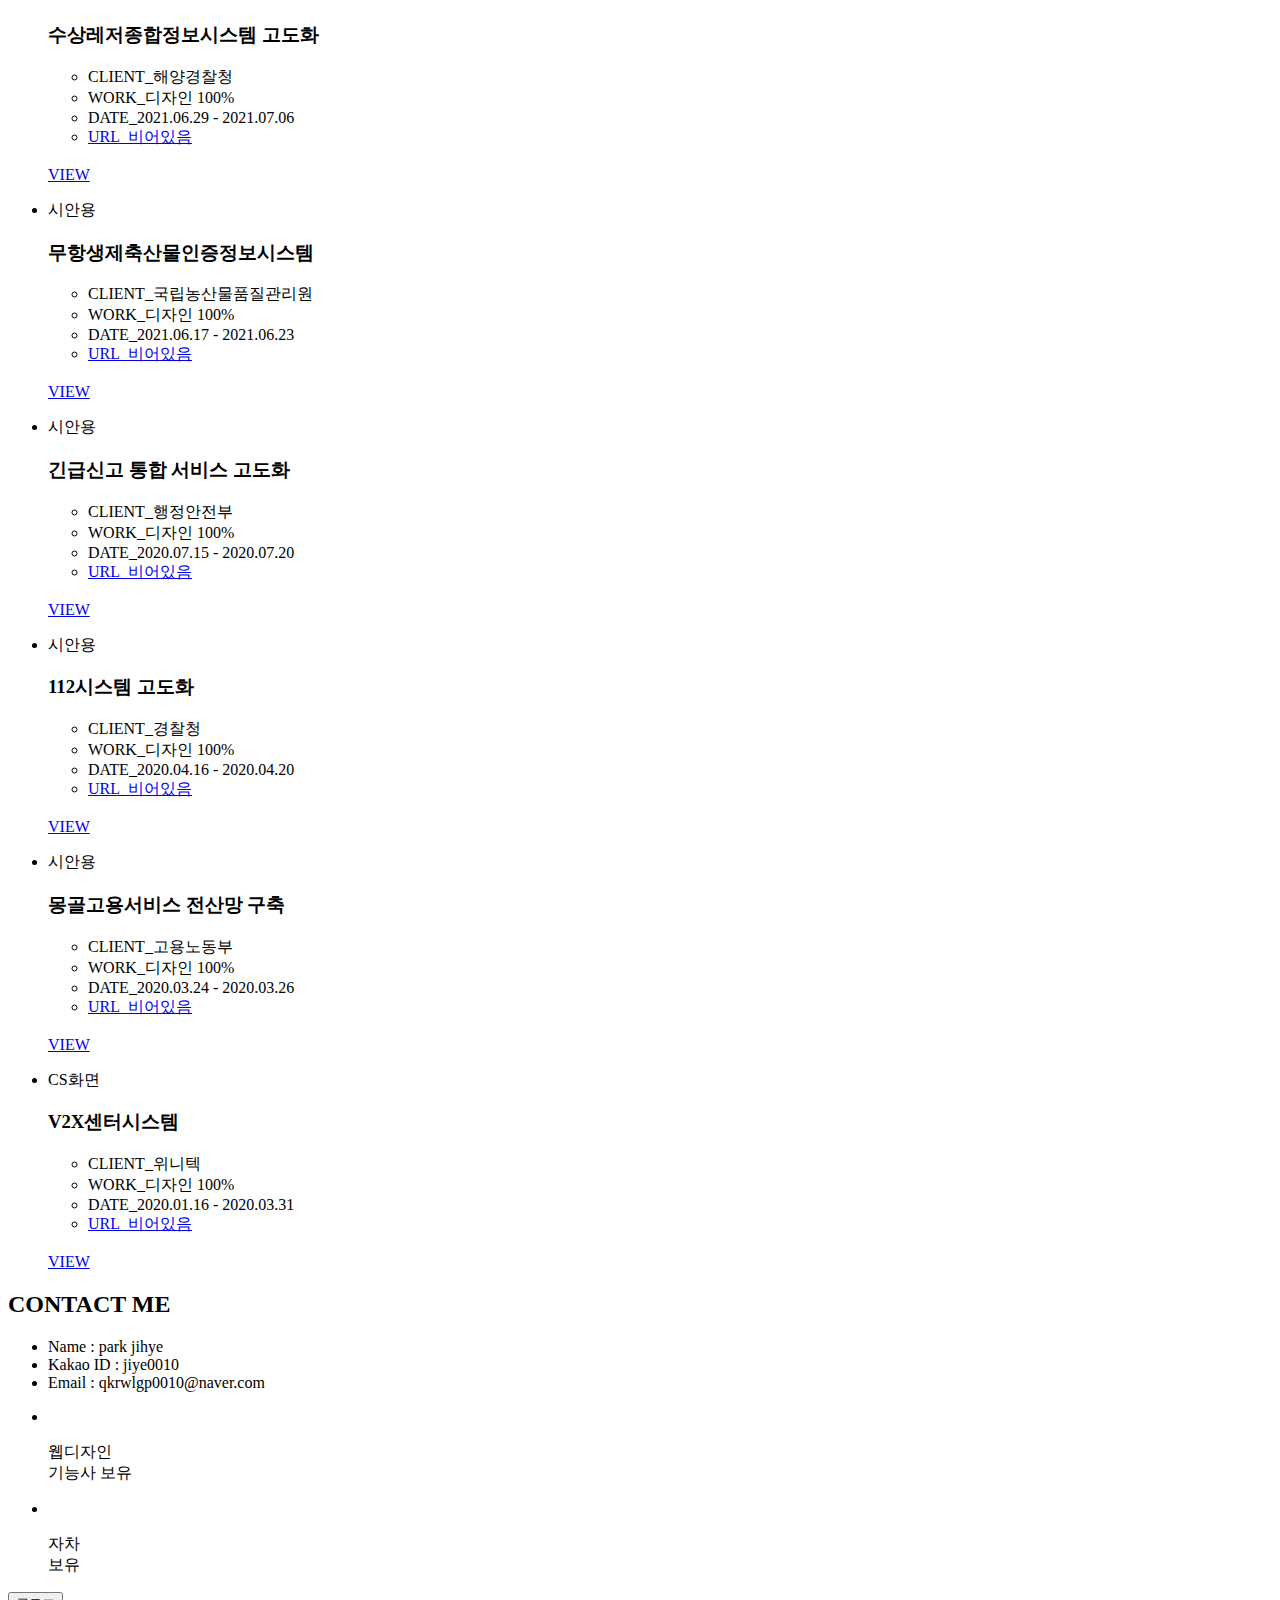
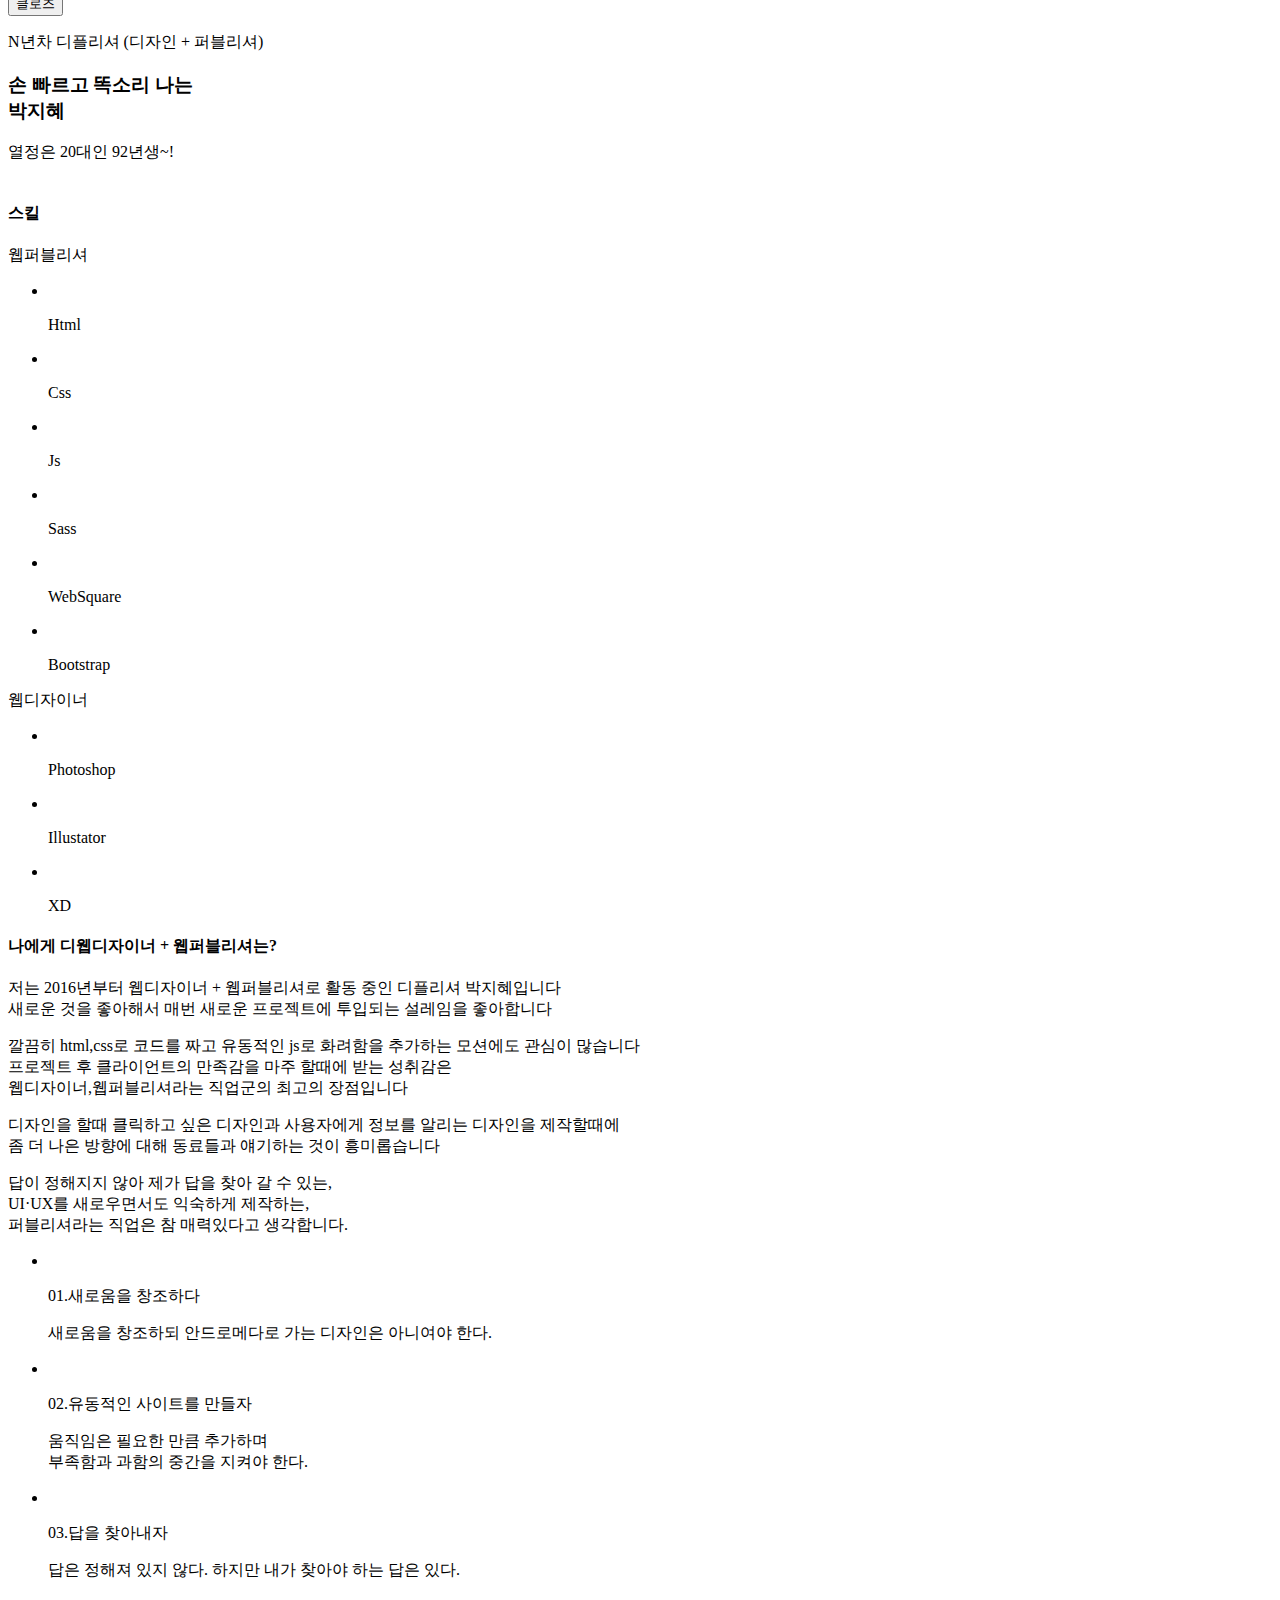
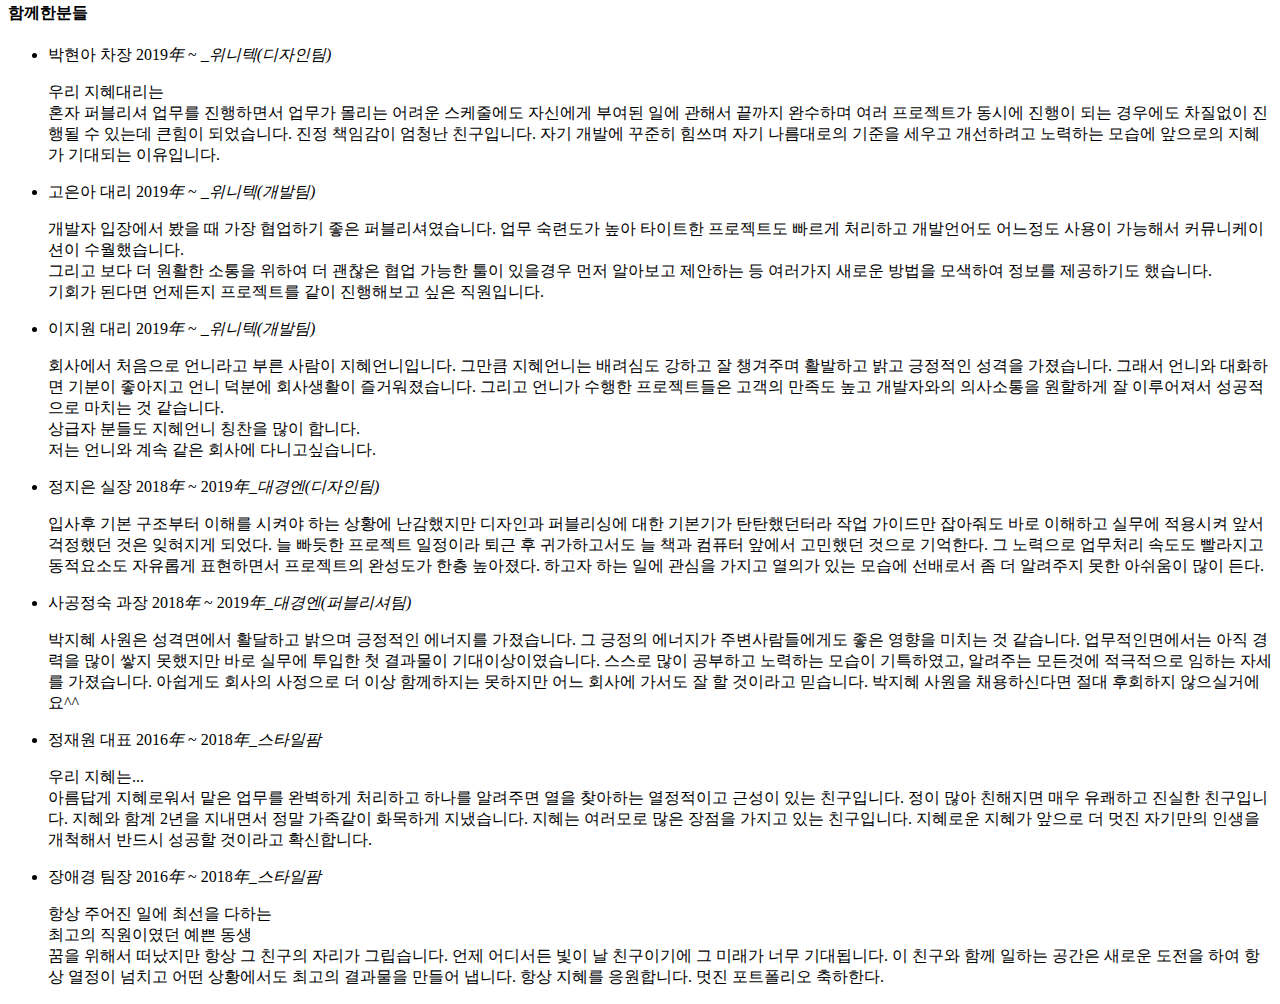
==== commit f455eada: "Update index.html" ====
--- a/index.html
+++ b/index.html
@@ -9,25 +9,25 @@
     <meta name="author" content="Alvaro Trigo Lopez" />
     <meta name="description" content="fullPage full-screen navigation and sections control menu." />
     <meta name="Resource-type" content="Document" />
-    <meta property="og:title" content="안녕하세요 박지혜입니다 디자인너·퍼블리셔입니다">
+    <meta property="og:title" content="박지혜를 소개합니다">
     <meta property="og:description" content="웹디자인과 퍼블리셔를 작업하고 있는 디플리셔 박지혜 소개드립니다!:)">
     <meta property="og:image" content="https://raw.githubusercontent.com/parkjihye92/portfolio/main/img/sub/img_homepage_01.jpg">
 
-    <script type="text/javascript" src="../portfolio/js/lib/jquery-1.12.2.min.js"></script>
-    <script type="text/javascript" src="../portfolio/js/lib/jquery.min.js"></script>
-    <script type="text/javascript" src="../portfolio/js/lib/jquery-ui.min.js"></script>
-    <script type="text/javascript" src="../portfolio/js/lib/jquery.fullPage.js"></script>
-
-    <link rel="stylesheet" type="text/css" href="../portfolio/css/jquery.fullPage.css">
-    <link rel="stylesheet" type="text/css" href="../portfolio/css/style.css">
-
-    <script type="text/javascript" src="../portfolio/js/pub-ui.js"></script>
-    <script type="text/javascript" src="../portfolio/js/lib/fullfageEdit.js"></script>
+    <script type="text/javascript" src="../res/js/lib/jquery-1.12.2.min.js"></script>
+    <script type="text/javascript" src="../res/js/lib/jquery.min.js"></script>
+    <script type="text/javascript" src="../res/js/lib/jquery-ui.min.js"></script>
+    <script type="text/javascript" src="../res/js/lib/jquery.fullPage.js"></script>
+
+    <link rel="stylesheet" type="text/css" href="../res/css/jquery.fullPage.css">
+    <link rel="stylesheet" type="text/css" href="../res/css/style.css">
+
+    <script type="text/javascript" src="../res/js/pub-ui.js"></script>
+    <script type="text/javascript" src="../res/js/lib/fullfageEdit.js"></script>
 
     <!-- text animation -->
-    <script type="text/javascript" src="../portfolio/js/lib/jquery.textillate.min.js"></script>
-    <script type="text/javascript" src="../portfolio/js/lib/jquery.lettering.min.js"></script>
-    <link rel="stylesheet" href="../portfolio/css/animate.css">
+    <script type="text/javascript" src="../res/js/lib/jquery.textillate.min.js"></script>
+    <script type="text/javascript" src="../res/js/lib/jquery.lettering.min.js"></script>
+    <link rel="stylesheet" href="../res/css/animate.css">
 </head>
 
 <script>
@@ -64,7 +64,7 @@
 
             <!-- logo -->
             <a href="#section1" class="logo">
-                <h1><img src="../portfolio/img/common/ico_logo.png" alt="박지혜포트폴리오 로고"></h1>
+                <h1><img src="../res/img/common/ico_logo.png" alt="박지혜포트폴리오 로고"></h1>
             </a>
 
             <!-- gnb -->
@@ -135,12 +135,12 @@
                         </p>
                         <a href="#section2" class="scroll">
                             <span>
-                                <img src="../portfolio/img/common/ico_scroll.png" alt="">
+                                <img src="../res/img/common/ico_scroll.png" alt="">
                             </span>
                         </a>
                         <a href="mailto:qkrwlgp0010@naver.com" class="mail">
                             <span>
-                                <img src="../portfolio/img/common/ico_mail.png" alt="">
+                                <img src="../res/img/common/ico_mail.png" alt="">
                             </span>
                         </a>
                     </section>
@@ -185,12 +185,99 @@
                                                 <li>
                                                     <button type="button" class="btn"><span>4</span></button>
                                                 </li>
+                                                <li>
+                                                    <button type="button" class="btn"><span>5</span></button>
+                                                </li>
                                             </ul>
                                             <div class="tabarea_info">
 
                                                 <!-- 페이징1 -->
                                                 <div class="tabmenu01">
                                                     <ul class="listarea">
+
+                                                        <!-- 2023년도 전국 시도소방본부 cti 유지관리 및 각종 점검 -->
+                                                        <li class="security">
+                                                            <div class="l_titarea">
+                                                                <div class="tits">
+                                                                    <p>웹모바일</p>
+                                                                    <h3>2023년도 전국 시도소방본부 cti 유지관리 및 각종 점검</h3>
+                                                                </div>
+                                                                <ul class="icon">
+                                                                    <li class="CLIENT">CLIENT_소방청</li>
+                                                                    <li class="WORK">WORK_디자인100% + 퍼블리싱 100%</li>
+                                                                    <li class="DATE">DATE_2023.01.05 - 2023.01.31</li>
+                                                                    <li class="URL">
+                                                                        <a href="javascript:;">
+                                                                            URL_<span>비어있음</span>
+                                                                        </a>
+                                                                    </li>
+                                                                </ul>
+                                                            </div>
+                                                            <div class="r_imgarea">
+                                                                <a href="javascript:;">
+                                                                    <img src="../res/img/main/img_security01.jpg" alt="">
+                                                                    <div class="view">
+                                                                        <span>VIEW</span>
+                                                                    </div>
+                                                                </a>
+                                                            </div>
+                                                        </li>
+
+                                                        <!-- 디지털 기반 승강기 통합관제 플랫폼 구축사업 -->
+                                                        <li class="security">
+                                                            <div class="l_titarea">
+                                                                <div class="tits">
+                                                                    <p>적응형</p>
+                                                                    <h3>디지털 기반 승강기 통합관제 플랫폼 구축사업(보안)</h3>
+                                                                </div>
+                                                                <ul class="icon">
+                                                                    <li class="CLIENT">CLIENT_한국승강기안전공단</li>
+                                                                    <li class="WORK">WORK_디자인100% + 퍼블리싱 100%</li>
+                                                                    <li class="DATE">DATE_2022.06.20 - 2023.01.31</li>
+                                                                    <li class="URL">
+                                                                        <a href="javascript:;">
+                                                                            URL_<span>비어있음</span>
+                                                                        </a>
+                                                                    </li>
+                                                                </ul>
+                                                            </div>
+                                                            <div class="r_imgarea">
+                                                                <a href="javascript:;">
+                                                                    <img src="../res/img/main/img_security01.jpg" alt="">
+                                                                    <div class="view">
+                                                                        <span>VIEW</span>
+                                                                    </div>
+                                                                </a>
+                                                            </div>
+                                                        </li>
+
+                                                        <!-- 동력수상레저기구등록시스템 유지관리 사업 -->
+                                                        <li>
+                                                            <div class="l_titarea">
+                                                                <div class="tits">
+                                                                    <p>반응형</p>
+                                                                    <h3>동력수상레저기구등록시스템 유지관리 사업</h3>
+                                                                </div>
+                                                                <ul class="icon">
+                                                                    <li class="CLIENT">CLIENT_해양경찰청</li>
+                                                                    <li class="WORK">WORK_디자인100% + 퍼블리싱 100%</li>
+                                                                    <li class="DATE">DATE_2022.07.01 - 2022.12.01</li>
+                                                                    <li class="URL">
+                                                                        <a href="../html/pro24_html/html/index.html" target="_blank">
+                                                                            URL_<span>사이트 바로가기</span>
+                                                                        </a>
+                                                                    </li>
+                                                                </ul>
+                                                            </div>
+                                                            <div class="r_imgarea">
+                                                                <a href="https://transparent-glazer-a03.notion.site/c459bc02d0574076a3df4245998d6d76">
+                                                                    <img src="../res/img/main/img_pro24.jpg" alt="">
+                                                                    <div class="view">
+                                                                        <span>VIEW</span>
+                                                                    </div>
+                                                                </a>
+                                                            </div>
+                                                        </li>
                                                         
                                                         <!-- SR시스템 (보안) -->
                                                         <li class="security">
@@ -212,13 +299,21 @@
                                                             </div>
                                                             <div class="r_imgarea">
                                                                 <a href="javascript:;">
-                                                                    <img src="../portfolio/img/main/img_security01.jpg" alt="">
-                                                                    <div class="view">
-                                                                        <span>VIEW</span>
-                                                                    </div>
-                                                                </a>
-                                                            </div>
-                                                        </li>
+                                                                    <img src="../res/img/main/img_security01.jpg" alt="">
+                                                                    <div class="view">
+                                                                        <span>VIEW</span>
+                                                                    </div>
+                                                                </a>
+                                                            </div>
+                                                        </li>
+
+                                                        
+                                                    </ul>
+                                                </div>
+
+                                                <!-- 페이징2 -->
+                                                <div class="tabmenu02">
+                                                    <ul class="listarea">
 
                                                         <!-- 대중교통 마일리지 시스템 -->
                                                         <li>
@@ -232,7 +327,7 @@
                                                                     <li class="WORK">WORK_디자인100% + 퍼블리싱 100%</li>
                                                                     <li class="DATE">DATE_2021.06.14 - 2021.12.10</li>
                                                                     <li class="URL">
-                                                                        <a href="https://carfree.daegu.go.kr/dgmile/" target="_blank">
+                                                                        <a href="https://carfree.daegu.go.kr/" target="_blank">
                                                                             URL_<span>사이트 바로가기</span>
                                                                         </a>
                                                                     </li>
@@ -240,7 +335,7 @@
                                                             </div>
                                                             <div class="r_imgarea">
                                                                 <a href="https://transparent-glazer-a03.notion.site/0ada879c56bf40529810a208ad6c20d4" target="_blank">
-                                                                    <img src="../portfolio/img/main/img_pro01.jpg" alt="">
+                                                                    <img src="../res/img/main/img_pro01.jpg" alt="">
                                                                     <div class="view">
                                                                         <span>VIEW</span>
                                                                     </div>
@@ -268,7 +363,7 @@
                                                             </div>
                                                             <div class="r_imgarea">
                                                                 <a href="https://transparent-glazer-a03.notion.site/9ec2dc3a2e8f4324a2cc39554a969c7b" target="_blank">
-                                                                    <img src="../portfolio/img/main/img_pro02.jpg" alt="">
+                                                                    <img src="../res/img/main/img_pro02.jpg" alt="">
                                                                     <div class="view">
                                                                         <span>VIEW</span>
                                                                     </div>
@@ -296,7 +391,278 @@
                                                             </div>
                                                             <div class="r_imgarea">
                                                                 <a href="https://transparent-glazer-a03.notion.site/17eb34886a04428dafb2f39de2966c8d" target="_blank">
-                                                                    <img src="../portfolio/img/main/img_pro03.jpg" alt="">
+                                                                    <img src="../res/img/main/img_pro03.jpg" alt="">
+                                                                    <div class="view">
+                                                                        <span>VIEW</span>
+                                                                    </div>
+                                                                </a>
+                                                            </div>
+                                                        </li>
+                                                        
+
+                                                        <!-- 신용보증기금 매출채권보험 플랫폼 -->
+                                                        <li>
+                                                            <div class="l_titarea">
+                                                                <div class="tits">
+                                                                    <p>웹모바일</p>
+                                                                    <h3>신용보증기금 매출채권보험 플랫폼</h3>
+                                                                </div>
+                                                                <ul class="icon">
+                                                                    <li class="CLIENT">CLIENT_신용보증기금(매출채권보험)</li>
+                                                                    <li class="WORK">WORK_디자인100% + 퍼블리싱 100%</li>
+                                                                    <li class="DATE">DATE_2020.09.28 - 2020.12.16</li>
+                                                                    <li class="URL">
+                                                                        <a href="javascript:;">
+                                                                            URL_<span>비어있음</span>
+                                                                        </a>
+                                                                    </li>
+                                                                </ul>
+                                                            </div>
+                                                            <div class="r_imgarea">
+                                                                <a href="https://transparent-glazer-a03.notion.site/306e9b34d8864f1fbd66fff7eaf3a99d" target="_blank">
+                                                                    <img src="../res/img/main/img_pro21.jpg" alt="">
+                                                                    <div class="view">
+                                                                        <span>VIEW</span>
+                                                                    </div>
+                                                                </a>
+                                                            </div>
+                                                        </li>
+
+                                                        
+
+                                                    </ul>
+                                                </div>
+
+                                                <!-- 페이징3 -->
+                                                <div class="tabmenu03">
+                                                    <ul class="listarea">
+
+                                                        <!-- 코로나앱 관리자 사이트 (보안) -->
+                                                        <li class="security">
+                                                            <div class="l_titarea">
+                                                                <div class="tits">
+                                                                    <p>적응형</p>
+                                                                    <h3>코로나앱 관리자 사이트 (보안)</h3>
+                                                                </div>
+                                                                <ul class="icon">
+                                                                    <li class="CLIENT">CLIENT_행정안전부</li>
+                                                                    <li class="WORK">WORK_디자인100% + 퍼블리싱 100%</li>
+                                                                    <li class="DATE">DATE_2020.02.03 - 2020.02.12</li>
+                                                                    <li class="URL">
+                                                                        <a href="javascript:;">
+                                                                            URL_<span>비어있음</span>
+                                                                        </a>
+                                                                    </li>
+                                                                </ul>
+                                                            </div>
+                                                            <div class="r_imgarea">
+                                                                <a href="javascript:;">
+                                                                    <img src="../res/img/main/img_security01.jpg" alt="">
+                                                                    <div class="view">
+                                                                        <span>VIEW</span>
+                                                                    </div>
+                                                                </a>
+                                                            </div>
+                                                        </li>
+
+                                                        <!-- 대구교육지키기시민연합 사이트 제작 -->
+                                                        <li>
+                                                            <div class="l_titarea">
+                                                                <div class="tits">
+                                                                    <p>반응형</p>
+                                                                    <h3>대구교육지키기시민연합 사이트 제작</h3>
+                                                                </div>
+                                                                <ul class="icon">
+                                                                    <li class="CLIENT">CLIENT_대구교육지키기시민연합</li>
+                                                                    <li class="WORK">WORK_디자인100% + 퍼블리싱 100%</li>
+                                                                    <li class="DATE">DATE_2020.08.06 - 2020.10.16</li>
+                                                                    <li class="URL">
+                                                                        <a href="http://www.dkr.xn--3e0b707e/" target="_blank">
+                                                                            URL_<span>사이트 바로가기</span>
+                                                                        </a>
+                                                                    </li>
+                                                                </ul>
+                                                            </div>
+                                                            <div class="r_imgarea">
+                                                                <a href="https://transparent-glazer-a03.notion.site/a2ce21cd9e664d31a30daa16ff2bbb1c" target="_blank">
+                                                                    <img src="../res/img/main/img_pro04.jpg" alt="">
+                                                                    <div class="view">
+                                                                        <span>VIEW</span>
+                                                                    </div>
+                                                                </a>
+                                                            </div>
+                                                        </li>
+
+                                                        <!-- 신용보증기금 업무플랫폼 2단계 -->
+                                                        <li>
+                                                            <div class="l_titarea">
+                                                                <div class="tits">
+                                                                    <p>웹모바일</p>
+                                                                    <h3>신용보증기금 업무플랫폼 2단계</h3>
+                                                                </div>
+                                                                <ul class="icon">
+                                                                    <li class="CLIENT">CLIENT_신용보증기금(사이버영업점)</li>
+                                                                    <li class="WORK">WORK_디자인100% + 퍼블리싱 100%</li>
+                                                                    <li class="DATE">DATE_2020.06.18 - 2020.10.16</li>
+                                                                    <li class="URL">
+                                                                        <a href="javascript:;">
+                                                                            URL_<span>비어있음</span>
+                                                                        </a>
+                                                                    </li>
+                                                                </ul>
+                                                            </div>
+                                                            <div class="r_imgarea">
+                                                                <a href="https://transparent-glazer-a03.notion.site/2-83d7c846ebb645c4bf1d1c7af0d5055f" target="_blank">
+                                                                    <img src="../res/img/main/img_pro20.jpg" alt="">
+                                                                    <div class="view">
+                                                                        <span>VIEW</span>
+                                                                    </div>
+                                                                </a>
+                                                            </div>
+                                                        </li>
+
+                                                        <!-- 경북대학교총동창회 효석장학회 사이트 제작 -->
+                                                        <li>
+                                                            <div class="l_titarea">
+                                                                <div class="tits">
+                                                                    <p>적응형</p>
+                                                                    <h3>경북대학교총동창회 효석장학회 사이트 제작</h3>
+                                                                </div>
+                                                                <ul class="icon">
+                                                                    <li class="CLIENT">CLIENT_경북대학교총동창회 효석장학회</li>
+                                                                    <li class="WORK">WORK_디자인100% + 퍼블리싱 100%</li>
+                                                                    <li class="DATE">DATE_2020.03.19 - 2020.04.22</li>
+                                                                    <li class="URL">
+                                                                        <a href="http://alumnihs.knu.ac.kr/knuHS/" target="_blank">
+                                                                            URL_<span>사이트 바로가기</span>
+                                                                        </a>
+                                                                    </li>
+                                                                </ul>
+                                                            </div>
+                                                            <div class="r_imgarea">
+                                                                <a href="https://transparent-glazer-a03.notion.site/64c67cfc67094a35ba30948b4f6b1b1b" target="_blank">
+                                                                    <img src="../res/img/main/img_pro06.jpg" alt="">
+                                                                    <div class="view">
+                                                                        <span>VIEW</span>
+                                                                    </div>
+                                                                </a>
+                                                            </div>
+                                                        </li>
+
+                                                        
+                                                         
+                                                    </ul>
+                                                </div>
+
+                                                <!-- 페이징4 -->
+                                                <div class="tabmenu04">
+                                                    <ul class="listarea">
+
+                                                        <!-- 재난플랫폼 2차(보안) -->
+                                                        <li class="security">
+                                                            <div class="l_titarea">
+                                                                <div class="tits">
+                                                                    <p>적응형</p>
+                                                                    <h3>재난플랫폼 2차(보안)</h3>
+                                                                </div>
+                                                                <ul class="icon">
+                                                                    <li class="CLIENT">CLIENT_과학기술정보통신부</li>
+                                                                    <li class="WORK">WORK_디자인100% + 퍼블리싱 100%</li>
+                                                                    <li class="DATE">DATE_2019.12.04 - 2020.02.20</li>
+                                                                    <li class="URL">
+                                                                        <a href="javascript:;">
+                                                                            URL_<span>비어있음</span>
+                                                                        </a>
+                                                                    </li>
+                                                                </ul>
+                                                            </div>
+                                                            <div class="r_imgarea">
+                                                                <a href="javascript:;">
+                                                                    <img src="../res/img/main/img_security01.jpg" alt="">
+                                                                    <div class="view">
+                                                                        <span>VIEW</span>
+                                                                    </div>
+                                                                </a>
+                                                            </div>
+                                                        </li>
+
+                                                        <!-- 신용보증기금 업무플랫폼 1단계 -->
+                                                        <li>
+                                                            <div class="l_titarea">
+                                                                <div class="tits">
+                                                                    <p>적응형</p>
+                                                                    <h3>신용보증기금 업무플랫폼 1단계</h3>
+                                                                </div>
+                                                                <ul class="icon">
+                                                                    <li class="CLIENT">CLIENT_신용보증기금(사이버영업점)</li>
+                                                                    <li class="WORK">WORK_디자인100% + 퍼블리싱 100%</li>
+                                                                    <li class="DATE">DATE_2019.09.23 - 2019.12.31</li>
+                                                                    <li class="URL">
+                                                                        <a href="https://www.kodit.co.kr/index.do" target="_blank">
+                                                                            URL_<span>사이트 바로가기</span>
+                                                                        </a>
+                                                                    </li>
+                                                                </ul>
+                                                            </div>
+                                                            <div class="r_imgarea">
+                                                                <a href="https://transparent-glazer-a03.notion.site/1-a086dcc3634e42779c6d023e7731d6f2" target="_blank">
+                                                                    <img src="../res/img/main/img_pro22.jpg" alt="">
+                                                                    <div class="view">
+                                                                        <span>VIEW</span>
+                                                                    </div>
+                                                                </a>
+                                                            </div>
+                                                        </li>
+
+                                                        <!-- 선박출입항시스템(보안) -->
+                                                        <li class="security">
+                                                            <div class="l_titarea">
+                                                                <div class="tits">
+                                                                    <p>적응형</p>
+                                                                    <h3>선박출입항시스템(보안)</h3>
+                                                                </div>
+                                                                <ul class="icon">
+                                                                    <li class="CLIENT">CLIENT_해양경찰청</li>
+                                                                    <li class="WORK">WORK_디자인100% + 퍼블리싱 100%</li>
+                                                                    <li class="DATE">DATE_2019.07.24 - 2019.12.09</li>
+                                                                    <li class="URL">
+                                                                        <a href="javascript:;">
+                                                                            URL_<span>비어있음</span>
+                                                                        </a>
+                                                                    </li>
+                                                                </ul>
+                                                            </div>
+                                                            <div class="r_imgarea">
+                                                                <a href="javascript:;">
+                                                                    <img src="../res/img/main/img_security01.jpg" alt="">
+                                                                    <div class="view">
+                                                                        <span>VIEW</span>
+                                                                    </div>
+                                                                </a>
+                                                            </div>
+                                                        </li>
+
+                                                        <!-- 상수도 사이버민원센터 사이트 제작 -->
+                                                        <li>
+                                                            <div class="l_titarea">
+                                                                <div class="tits">
+                                                                    <p>반응형</p>
+                                                                    <h3>상수도 사이버민원센터 사이트 제작</h3>
+                                                                </div>
+                                                                <ul class="icon">
+                                                                    <li class="CLIENT">CLIENT_대구상수도</li>
+                                                                    <li class="WORK">WORK_디자인100% + 퍼블리싱 100%</li>
+                                                                    <li class="DATE">DATE_2019.07.05 - 2020.07.13</li>
+                                                                    <li class="URL">
+                                                                        <a href="https://cyber.dgwater.go.kr/main/mainPage.do" target="_blank">
+                                                                            URL_<span>사이트 바로가기</span>
+                                                                        </a>
+                                                                    </li>
+                                                                </ul>
+                                                            </div>
+                                                            <div class="r_imgarea">
+                                                                <a href="https://transparent-glazer-a03.notion.site/fb4ddf225cda4a5fa82ce4f883925995" target="_blank">
+                                                                    <img src="../res/img/main/img_pro05.jpg" alt="">
                                                                     <div class="view">
                                                                         <span>VIEW</span>
                                                                     </div>
@@ -307,276 +673,9 @@
                                                     </ul>
                                                 </div>
 
-                                                <!-- 페이징2 -->
-                                                <div class="tabmenu02">
+                                                <!-- 페이징5 -->
+                                                <div class="tabmenu05">
                                                     <ul class="listarea">
-
-                                                        <!-- 신용보증기금 매출채권보험 플랫폼 -->
-                                                        <li>
-                                                            <div class="l_titarea">
-                                                                <div class="tits">
-                                                                    <p>웹모바일</p>
-                                                                    <h3>신용보증기금 매출채권보험 플랫폼</h3>
-                                                                </div>
-                                                                <ul class="icon">
-                                                                    <li class="CLIENT">CLIENT_신용보증기금(매출채권보험)</li>
-                                                                    <li class="WORK">WORK_디자인100% + 퍼블리싱 100%</li>
-                                                                    <li class="DATE">DATE_2020.09.28 - 2020.12.16</li>
-                                                                    <li class="URL">
-                                                                        <a href="javascript:;">
-                                                                            URL_<span>비어있음</span>
-                                                                        </a>
-                                                                    </li>
-                                                                </ul>
-                                                            </div>
-                                                            <div class="r_imgarea">
-                                                                <a href="https://transparent-glazer-a03.notion.site/306e9b34d8864f1fbd66fff7eaf3a99d" target="_blank">
-                                                                    <img src="../portfolio/img/main/img_pro21.jpg" alt="">
-                                                                    <div class="view">
-                                                                        <span>VIEW</span>
-                                                                    </div>
-                                                                </a>
-                                                            </div>
-                                                        </li>
-
-                                                        <!-- 코로나앱 관리자 사이트 (보안) -->
-                                                        <li class="security">
-                                                            <div class="l_titarea">
-                                                                <div class="tits">
-                                                                    <p>적응형</p>
-                                                                    <h3>코로나앱 관리자 사이트 (보안)</h3>
-                                                                </div>
-                                                                <ul class="icon">
-                                                                    <li class="CLIENT">CLIENT_행정안전부</li>
-                                                                    <li class="WORK">WORK_디자인100% + 퍼블리싱 100%</li>
-                                                                    <li class="DATE">DATE_2020.02.03 - 2020.02.12</li>
-                                                                    <li class="URL">
-                                                                        <a href="javascript:;">
-                                                                            URL_<span>비어있음</span>
-                                                                        </a>
-                                                                    </li>
-                                                                </ul>
-                                                            </div>
-                                                            <div class="r_imgarea">
-                                                                <a href="javascript:;">
-                                                                    <img src="../portfolio/img/main/img_security01.jpg" alt="">
-                                                                    <div class="view">
-                                                                        <span>VIEW</span>
-                                                                    </div>
-                                                                </a>
-                                                            </div>
-                                                        </li>
-
-                                                        <!-- 대구교육지키기시민연합 사이트 제작 -->
-                                                        <li>
-                                                            <div class="l_titarea">
-                                                                <div class="tits">
-                                                                    <p>반응형</p>
-                                                                    <h3>대구교육지키기시민연합 사이트 제작</h3>
-                                                                </div>
-                                                                <ul class="icon">
-                                                                    <li class="CLIENT">CLIENT_대구교육지키기시민연합</li>
-                                                                    <li class="WORK">WORK_디자인100% + 퍼블리싱 100%</li>
-                                                                    <li class="DATE">DATE_2020.08.06 - 2020.10.16</li>
-                                                                    <li class="URL">
-                                                                        <a href="http://www.dkr.xn--3e0b707e/" target="_blank">
-                                                                            URL_<span>사이트 바로가기</span>
-                                                                        </a>
-                                                                    </li>
-                                                                </ul>
-                                                            </div>
-                                                            <div class="r_imgarea">
-                                                                <a href="https://transparent-glazer-a03.notion.site/a2ce21cd9e664d31a30daa16ff2bbb1c" target="_blank">
-                                                                    <img src="../portfolio/img/main/img_pro04.jpg" alt="">
-                                                                    <div class="view">
-                                                                        <span>VIEW</span>
-                                                                    </div>
-                                                                </a>
-                                                            </div>
-                                                        </li>
-
-                                                        <!-- 신용보증기금 업무플랫폼 2단계 -->
-                                                        <li>
-                                                            <div class="l_titarea">
-                                                                <div class="tits">
-                                                                    <p>웹모바일</p>
-                                                                    <h3>신용보증기금 업무플랫폼 2단계</h3>
-                                                                </div>
-                                                                <ul class="icon">
-                                                                    <li class="CLIENT">CLIENT_신용보증기금(사이버영업점)</li>
-                                                                    <li class="WORK">WORK_디자인100% + 퍼블리싱 100%</li>
-                                                                    <li class="DATE">DATE_2020.06.18 - 2020.10.16</li>
-                                                                    <li class="URL">
-                                                                        <a href="javascript:;">
-                                                                            URL_<span>비어있음</span>
-                                                                        </a>
-                                                                    </li>
-                                                                </ul>
-                                                            </div>
-                                                            <div class="r_imgarea">
-                                                                <a href="https://transparent-glazer-a03.notion.site/2-83d7c846ebb645c4bf1d1c7af0d5055f" target="_blank">
-                                                                    <img src="../portfolio/img/main/img_pro20.jpg" alt="">
-                                                                    <div class="view">
-                                                                        <span>VIEW</span>
-                                                                    </div>
-                                                                </a>
-                                                            </div>
-                                                        </li>
-
-                                                    </ul>
-                                                </div>
-
-                                                <!-- 페이징3 -->
-                                                <div class="tabmenu03">
-                                                    <ul class="listarea">
-
-                                                        <!-- 경북대학교총동창회 효석장학회 사이트 제작 -->
-                                                        <li>
-                                                            <div class="l_titarea">
-                                                                <div class="tits">
-                                                                    <p>적응형</p>
-                                                                    <h3>경북대학교총동창회 효석장학회 사이트 제작</h3>
-                                                                </div>
-                                                                <ul class="icon">
-                                                                    <li class="CLIENT">CLIENT_경북대학교총동창회 효석장학회</li>
-                                                                    <li class="WORK">WORK_디자인100% + 퍼블리싱 100%</li>
-                                                                    <li class="DATE">DATE_2020.03.19 - 2020.04.22</li>
-                                                                    <li class="URL">
-                                                                        <a href="http://alumnihs.knu.ac.kr/knuHS/" target="_blank">
-                                                                            URL_<span>사이트 바로가기</span>
-                                                                        </a>
-                                                                    </li>
-                                                                </ul>
-                                                            </div>
-                                                            <div class="r_imgarea">
-                                                                <a href="https://transparent-glazer-a03.notion.site/64c67cfc67094a35ba30948b4f6b1b1b" target="_blank">
-                                                                    <img src="../portfolio/img/main/img_pro06.jpg" alt="">
-                                                                    <div class="view">
-                                                                        <span>VIEW</span>
-                                                                    </div>
-                                                                </a>
-                                                            </div>
-                                                        </li>
-
-                                                        <!-- 재난플랫폼 2차(보안) -->
-                                                        <li class="security">
-                                                            <div class="l_titarea">
-                                                                <div class="tits">
-                                                                    <p>적응형</p>
-                                                                    <h3>재난플랫폼 2차(보안)</h3>
-                                                                </div>
-                                                                <ul class="icon">
-                                                                    <li class="CLIENT">CLIENT_과학기술정보통신부</li>
-                                                                    <li class="WORK">WORK_디자인100% + 퍼블리싱 100%</li>
-                                                                    <li class="DATE">DATE_2019.12.04 - 2020.02.20</li>
-                                                                    <li class="URL">
-                                                                        <a href="javascript:;">
-                                                                            URL_<span>비어있음</span>
-                                                                        </a>
-                                                                    </li>
-                                                                </ul>
-                                                            </div>
-                                                            <div class="r_imgarea">
-                                                                <a href="javascript:;">
-                                                                    <img src="../portfolio/img/main/img_security01.jpg" alt="">
-                                                                    <div class="view">
-                                                                        <span>VIEW</span>
-                                                                    </div>
-                                                                </a>
-                                                            </div>
-                                                        </li>
-
-                                                        <!-- 신용보증기금 업무플랫폼 1단계 -->
-                                                        <li>
-                                                            <div class="l_titarea">
-                                                                <div class="tits">
-                                                                    <p>적응형</p>
-                                                                    <h3>신용보증기금 업무플랫폼 1단계</h3>
-                                                                </div>
-                                                                <ul class="icon">
-                                                                    <li class="CLIENT">CLIENT_신용보증기금(사이버영업점)</li>
-                                                                    <li class="WORK">WORK_디자인100% + 퍼블리싱 100%</li>
-                                                                    <li class="DATE">DATE_2019.09.23 - 2019.12.31</li>
-                                                                    <li class="URL">
-                                                                        <a href="https://www.kodit.co.kr/index.do" target="_blank">
-                                                                            URL_<span>사이트 바로가기</span>
-                                                                        </a>
-                                                                    </li>
-                                                                </ul>
-                                                            </div>
-                                                            <div class="r_imgarea">
-                                                                <a href="https://transparent-glazer-a03.notion.site/1-a086dcc3634e42779c6d023e7731d6f2" target="_blank">
-                                                                    <img src="../portfolio/img/main/img_pro22.jpg" alt="">
-                                                                    <div class="view">
-                                                                        <span>VIEW</span>
-                                                                    </div>
-                                                                </a>
-                                                            </div>
-                                                        </li>
-
-                                                        <!-- 선박출입항시스템(보안) -->
-                                                        <li class="security">
-                                                            <div class="l_titarea">
-                                                                <div class="tits">
-                                                                    <p>적응형</p>
-                                                                    <h3>선박출입항시스템(보안)</h3>
-                                                                </div>
-                                                                <ul class="icon">
-                                                                    <li class="CLIENT">CLIENT_해양경찰청</li>
-                                                                    <li class="WORK">WORK_디자인100% + 퍼블리싱 100%</li>
-                                                                    <li class="DATE">DATE_2019.07.24 - 2019.12.09</li>
-                                                                    <li class="URL">
-                                                                        <a href="javascript:;">
-                                                                            URL_<span>비어있음</span>
-                                                                        </a>
-                                                                    </li>
-                                                                </ul>
-                                                            </div>
-                                                            <div class="r_imgarea">
-                                                                <a href="javascript:;">
-                                                                    <img src="../portfolio/img/main/img_security01.jpg" alt="">
-                                                                    <div class="view">
-                                                                        <span>VIEW</span>
-                                                                    </div>
-                                                                </a>
-                                                            </div>
-                                                        </li>
-                                                         
-                                                    </ul>
-                                                </div>
-
-                                                <!-- 페이징4 -->
-                                                <div class="tabmenu04">
-                                                    <ul class="listarea">
-
-                                                        <!-- 상수도 사이버민원센터 사이트 제작 -->
-                                                        <li>
-                                                            <div class="l_titarea">
-                                                                <div class="tits">
-                                                                    <p>반응형</p>
-                                                                    <h3>상수도 사이버민원센터 사이트 제작</h3>
-                                                                </div>
-                                                                <ul class="icon">
-                                                                    <li class="CLIENT">CLIENT_대구상수도</li>
-                                                                    <li class="WORK">WORK_디자인100% + 퍼블리싱 100%</li>
-                                                                    <li class="DATE">DATE_2019.07.05 - 2020.07.13</li>
-                                                                    <li class="URL">
-                                                                        <a href="https://cyber.dgwater.go.kr/main/mainPage.do" target="_blank">
-                                                                            URL_<span>사이트 바로가기</span>
-                                                                        </a>
-                                                                    </li>
-                                                                </ul>
-                                                            </div>
-                                                            <div class="r_imgarea">
-                                                                <a href="https://transparent-glazer-a03.notion.site/fb4ddf225cda4a5fa82ce4f883925995" target="_blank">
-                                                                    <img src="../portfolio/img/main/img_pro05.jpg" alt="">
-                                                                    <div class="view">
-                                                                        <span>VIEW</span>
-                                                                    </div>
-                                                                </a>
-                                                            </div>
-                                                        </li>
-
                                                         <!-- 국가재난안전포탈 유지보수 -->
                                                         <li>
                                                             <div class="l_titarea">
@@ -597,7 +696,7 @@
                                                             </div>
                                                             <div class="r_imgarea">
                                                                 <a href="https://transparent-glazer-a03.notion.site/f4f15fc4b91b41cb8ecb82ee924c555e" target="_blank">
-                                                                    <img src="../portfolio/img/main/img_pro07.jpg" alt="">
+                                                                    <img src="../res/img/main/img_pro07.jpg" alt="">
                                                                     <div class="view">
                                                                         <span>VIEW</span>
                                                                     </div>
@@ -625,15 +724,15 @@
                                                             </div>
                                                             <div class="r_imgarea">
                                                                 <a href="https://transparent-glazer-a03.notion.site/8556bf5604a24fb88c571bf4a4a703cb" target="_blank">
-                                                                    <img src="../portfolio/img/main/img_pro08.jpg" alt="">
-                                                                    <div class="view">
-                                                                        <span>VIEW</span>
-                                                                    </div>
-                                                                </a>
-                                                            </div>
-                                                        </li>
-
-                                                         <!-- 스타일팜 쇼핑몰 사이트 제작 -->
+                                                                    <img src="../res/img/main/img_pro08.jpg" alt="">
+                                                                    <div class="view">
+                                                                        <span>VIEW</span>
+                                                                    </div>
+                                                                </a>
+                                                            </div>
+                                                        </li>
+
+                                                        <!-- 스타일팜 쇼핑몰 사이트 제작 -->
                                                         <li>
                                                             <div class="l_titarea">
                                                                 <div class="tits">
@@ -653,15 +752,15 @@
                                                             </div>
                                                             <div class="r_imgarea">
                                                                 <a href="https://transparent-glazer-a03.notion.site/228c5b8ebbd94d7b83fa41b8bf8fd974" target="_blank">
-                                                                    <img src="../portfolio/img/main/img_pro09.jpg" alt="">
-                                                                    <div class="view">
-                                                                        <span>VIEW</span>
-                                                                    </div>
-                                                                </a>
-                                                            </div>
-                                                        </li>
-                                                        
+                                                                    <img src="../res/img/main/img_pro09.jpg" alt="">
+                                                                    <div class="view">
+                                                                        <span>VIEW</span>
+                                                                    </div>
+                                                                </a>
+                                                            </div>
+                                                        </li>
                                                     </ul>
+                                                    
                                                 </div>
                                             </div>
                                         </div>
@@ -708,7 +807,7 @@
                                                             </div>
                                                             <div class="r_imgarea">
                                                                 <a href="javascript:;">
-                                                                    <img src="../portfolio/img/main/img_security01.jpg" alt="">
+                                                                    <img src="../res/img/main/img_security01.jpg" alt="">
                                                                     <div class="view">
                                                                         <span>VIEW</span>
                                                                     </div>
@@ -736,7 +835,7 @@
                                                             </div>
                                                             <div class="r_imgarea">
                                                                 <a href="javascript:;">
-                                                                    <img src="../portfolio/img/main/img_security01.jpg" alt="">
+                                                                    <img src="../res/img/main/img_security01.jpg" alt="">
                                                                     <div class="view">
                                                                         <span>VIEW</span>
                                                                     </div>
@@ -764,7 +863,7 @@
                                                             </div>
                                                             <div class="r_imgarea">
                                                                 <a href="javascript:;">
-                                                                    <img src="../portfolio/img/main/img_security01.jpg" alt="">
+                                                                    <img src="../res/img/main/img_security01.jpg" alt="">
                                                                     <div class="view">
                                                                         <span>VIEW</span>
                                                                     </div>
@@ -792,7 +891,7 @@
                                                             </div>
                                                             <div class="r_imgarea">
                                                                 <a href="javascript:;">
-                                                                    <img src="../portfolio/img/main/img_security01.jpg" alt="">
+                                                                    <img src="../res/img/main/img_security01.jpg" alt="">
                                                                     <div class="view">
                                                                         <span>VIEW</span>
                                                                     </div>
@@ -827,7 +926,7 @@
                                                             </div>
                                                             <div class="r_imgarea">
                                                                 <a href="javascript:;">
-                                                                    <img src="../portfolio/img/main/img_security01.jpg" alt="">
+                                                                    <img src="../res/img/main/img_security01.jpg" alt="">
                                                                     <div class="view">
                                                                         <span>VIEW</span>
                                                                     </div>
@@ -855,7 +954,7 @@
                                                             </div>
                                                             <div class="r_imgarea">
                                                                 <a href="https://transparent-glazer-a03.notion.site/f48e95fa0206497c9a17b0d6d8c3fb16" target="_blank">
-                                                                    <img src="../portfolio/img/main/img_pro10.jpg" alt="">
+                                                                    <img src="../res/img/main/img_pro10.jpg" alt="">
                                                                     <div class="view">
                                                                         <span>VIEW</span>
                                                                     </div>
@@ -883,7 +982,7 @@
                                                             </div>
                                                             <div class="r_imgarea">
                                                                 <a href="javascript:;">
-                                                                    <img src="../portfolio/img/main/img_security01.jpg" alt="">
+                                                                    <img src="../res/img/main/img_security01.jpg" alt="">
                                                                     <div class="view">
                                                                         <span>VIEW</span>
                                                                     </div>
@@ -911,7 +1010,7 @@
                                                             </div>
                                                             <div class="r_imgarea">
                                                                 <a href="javascript:;">
-                                                                    <img src="../portfolio/img/main/img_security01.jpg" alt="">
+                                                                    <img src="../res/img/main/img_security01.jpg" alt="">
                                                                     <div class="view">
                                                                         <span>VIEW</span>
                                                                     </div>
@@ -925,7 +1024,7 @@
                                                 <!-- 페이징3 -->
                                                 <div class="tabmenu03">
                                                     <ul class="listarea">
-
+                                                        
                                                         <!-- 엔도비전 기업 사이트 제작 -->
                                                         <li>
                                                             <div class="l_titarea">
@@ -946,7 +1045,7 @@
                                                             </div>
                                                             <div class="r_imgarea">
                                                                 <a href="https://transparent-glazer-a03.notion.site/1de83697199548ae83641ca80402f486" target="_blank">
-                                                                    <img src="../portfolio/img/main/img_pro11.jpg" alt="">
+                                                                    <img src="../res/img/main/img_pro11.jpg" alt="">
                                                                     <div class="view">
                                                                         <span>VIEW</span>
                                                                     </div>
@@ -974,7 +1073,7 @@
                                                             </div>
                                                             <div class="r_imgarea">
                                                                 <a href="https://transparent-glazer-a03.notion.site/66c7b9c09af04947bf36af8f130db1f3" target="_blank">
-                                                                    <img src="../portfolio/img/main/img_pro12.jpg" alt="">
+                                                                    <img src="../res/img/main/img_pro12.jpg" alt="">
                                                                     <div class="view">
                                                                         <span>VIEW</span>
                                                                     </div>
@@ -1002,7 +1101,7 @@
                                                             </div>
                                                             <div class="r_imgarea">
                                                                 <a href="https://transparent-glazer-a03.notion.site/60780deab38847ff91d97af581da06ee" target="_blank">
-                                                                    <img src="../portfolio/img/main/img_pro13.jpg" alt="">
+                                                                    <img src="../res/img/main/img_pro13.jpg" alt="">
                                                                     <div class="view">
                                                                         <span>VIEW</span>
                                                                     </div>
@@ -1054,7 +1153,7 @@
                                                             </div>
                                                             <div class="r_imgarea">
                                                                 <a href="javascript:;">
-                                                                    <img src="../portfolio/img/main/img_security01.jpg" alt="">
+                                                                    <img src="../res/img/main/img_security01.jpg" alt="">
                                                                     <div class="view">
                                                                         <span>VIEW</span>
                                                                     </div>
@@ -1082,7 +1181,7 @@
                                                             </div>
                                                             <div class="r_imgarea">
                                                                 <a href="javascript:;">
-                                                                    <img src="../portfolio/img/main/img_security01.jpg" alt="">
+                                                                    <img src="../res/img/main/img_security01.jpg" alt="">
                                                                     <div class="view">
                                                                         <span>VIEW</span>
                                                                     </div>
@@ -1110,7 +1209,7 @@
                                                             </div>
                                                             <div class="r_imgarea">
                                                                 <a href="https://transparent-glazer-a03.notion.site/83c9b34a8cfc4b10b7aa04486da8329d" target="_blank">
-                                                                    <img src="../portfolio/img/main/img_pro14.jpg" alt="">
+                                                                    <img src="../res/img/main/img_pro14.jpg" alt="">
                                                                     <div class="view">
                                                                         <span>VIEW</span>
                                                                     </div>
@@ -1138,7 +1237,7 @@
                                                             </div>
                                                             <div class="r_imgarea">
                                                                 <a href="https://transparent-glazer-a03.notion.site/5faad85df9d141f6b9b32319e385a2d0" target="_blank">
-                                                                    <img src="../portfolio/img/main/img_pro15.jpg" alt="">
+                                                                    <img src="../res/img/main/img_pro15.jpg" alt="">
                                                                     <div class="view">
                                                                         <span>VIEW</span>
                                                                     </div>
@@ -1173,7 +1272,7 @@
                                                             </div>
                                                             <div class="r_imgarea">
                                                                 <a href="https://transparent-glazer-a03.notion.site/fafaed470c914b6cae4fd227ef93d03e" target="_blank">
-                                                                    <img src="../portfolio/img/main/img_pro23.jpg" alt="">
+                                                                    <img src="../res/img/main/img_pro23.jpg" alt="">
                                                                     <div class="view">
                                                                         <span>VIEW</span>
                                                                     </div>
@@ -1201,7 +1300,7 @@
                                                             </div>
                                                             <div class="r_imgarea">
                                                                 <a href="javascript:;">
-                                                                    <img src="../portfolio/img/main/img_security01.jpg" alt="">
+                                                                    <img src="../res/img/main/img_security01.jpg" alt="">
                                                                     <div class="view">
                                                                         <span>VIEW</span>
                                                                     </div>
@@ -1229,7 +1328,7 @@
                                                             </div>
                                                             <div class="r_imgarea">
                                                                 <a href="https://transparent-glazer-a03.notion.site/4580f12b3a0541539b81dd206a8aba05" target="_blank">
-                                                                    <img src="../portfolio/img/main/img_pro18.jpg" alt="">
+                                                                    <img src="../res/img/main/img_pro18.jpg" alt="">
                                                                     <div class="view">
                                                                         <span>VIEW</span>
                                                                     </div>
@@ -1257,7 +1356,7 @@
                                                             </div>
                                                             <div class="r_imgarea">
                                                                 <a href="javascript:;">
-                                                                    <img src="../portfolio/img/main/img_security01.jpg" alt="">
+                                                                    <img src="../res/img/main/img_security01.jpg" alt="">
                                                                     <div class="view">
                                                                         <span>VIEW</span>
                                                                     </div>
@@ -1289,14 +1388,14 @@
                             <div class="license">
                                 <ul>
                                     <li>
-                                        <img src="../portfolio/img/common/ico_license01.png" alt="">
+                                        <img src="../res/img/common/ico_license01.png" alt="">
                                         <p>
                                             웹디자인<br>
                                             기능사 보유
                                         </p>
                                     </li>
                                     <li>
-                                        <img src="../portfolio/img/common/ico_license02.png" alt="">
+                                        <img src="../res/img/common/ico_license02.png" alt="">
                                         <p>
                                             자차<br>
                                             보유
@@ -1333,7 +1432,7 @@
                                     <span>열정은 20대인 92년생~!</span>
                                 </div>
                                 <div>
-                                    <img src="../portfolio/img/popup/img_jihye.jpg" alt="">
+                                    <img src="../res/img/popup/img_jihye.jpg" alt="">
                                 </div>
                              </section>
                              <section class="skill">  
@@ -1345,37 +1444,37 @@
                                     <ul class="circle">
                                         <li>
                                             <div class="img">
-                                                <img src="../portfolio/img/popup/img_Html.png" alt="">
+                                                <img src="../res/img/popup/img_Html.png" alt="">
                                             </div>
                                             <p>Html</p>
                                         </li>
                                         <li>
                                             <div class="img">
-                                                <img src="../portfolio/img/popup/img_Css.png" alt="">
+                                                <img src="../res/img/popup/img_Css.png" alt="">
                                             </div>
                                             <p>Css</p>
                                         </li>
                                         <li>
                                             <div class="img">
-                                                <img src="../portfolio/img/popup/img_Js.png" alt="">
+                                                <img src="../res/img/popup/img_Js.png" alt="">
                                             </div>
                                             <p>Js</p>
                                         </li>
                                         <li>
                                             <div class="img">
-                                                <img src="../portfolio/img/popup/img_Sass.png" alt="">
+                                                <img src="../res/img/popup/img_Sass.png" alt="">
                                             </div>
                                             <p>Sass</p>
                                         </li>
                                         <li>
                                             <div class="img">
-                                                <img src="../portfolio/img/popup/img_WebSquare.png" alt="">
+                                                <img src="../res/img/popup/img_WebSquare.png" alt="">
                                             </div>
                                             <p>WebSquare</p>
                                         </li>
                                         <li>
                                             <div class="img">
-                                                <img src="../portfolio/img/popup/img_Bootstrap.png" alt="">
+                                                <img src="../res/img/popup/img_Bootstrap.png" alt="">
                                             </div>
                                             <p>Bootstrap</p>
                                         </li>
@@ -1386,19 +1485,19 @@
                                     <ul class="circle">
                                         <li>
                                             <div class="img">
-                                                <img src="../portfolio/img/popup/img_Photoshop.png" alt="">
+                                                <img src="../res/img/popup/img_Photoshop.png" alt="">
                                             </div>
                                             <p>Photoshop</p>
                                         </li>
                                         <li>
                                             <div class="img">
-                                                <img src="../portfolio/img/popup/img_Illustator.png" alt="">
+                                                <img src="../res/img/popup/img_Illustator.png" alt="">
                                             </div>
                                             <p>Illustator</p>
                                         </li>
                                         <li>
                                             <div class="img">
-                                                <img src="../portfolio/img/popup/adobe_XD.png" alt="">
+                                                <img src="../res/img/popup/adobe_XD.png" alt="">
                                             </div>
                                             <p>XD</p>
                                         </li>
@@ -1433,7 +1532,7 @@
                                     <ul>
                                         <li>
                                             <div class="img">
-                                                <img src="../portfolio/img/popup/ico_Character01.png" alt="">
+                                                <img src="../res/img/popup/ico_Character01.png" alt="">
                                             </div>
                                             <div class="txt">
                                                 <p class="tit">01.새로움을 창조하다</p>
@@ -1442,7 +1541,7 @@
                                         </li>
                                         <li>
                                             <div class="img">
-                                                <img src="../portfolio/img/popup/ico_Character02.png" alt="">
+                                                <img src="../res/img/popup/ico_Character02.png" alt="">
                                             </div>
                                             <div class="txt">
                                                 <p class="tit">02.유동적인 사이트를 만들자</p>
@@ -1454,7 +1553,7 @@
                                         </li>
                                         <li>
                                             <div class="img">
-                                                <img src="../portfolio/img/popup/ico_Character03.png" alt="">
+                                                <img src="../res/img/popup/ico_Character03.png" alt="">
                                             </div>
                                             <div class="txt">
                                                 <p class="tit">03.답을 찾아내자</p>
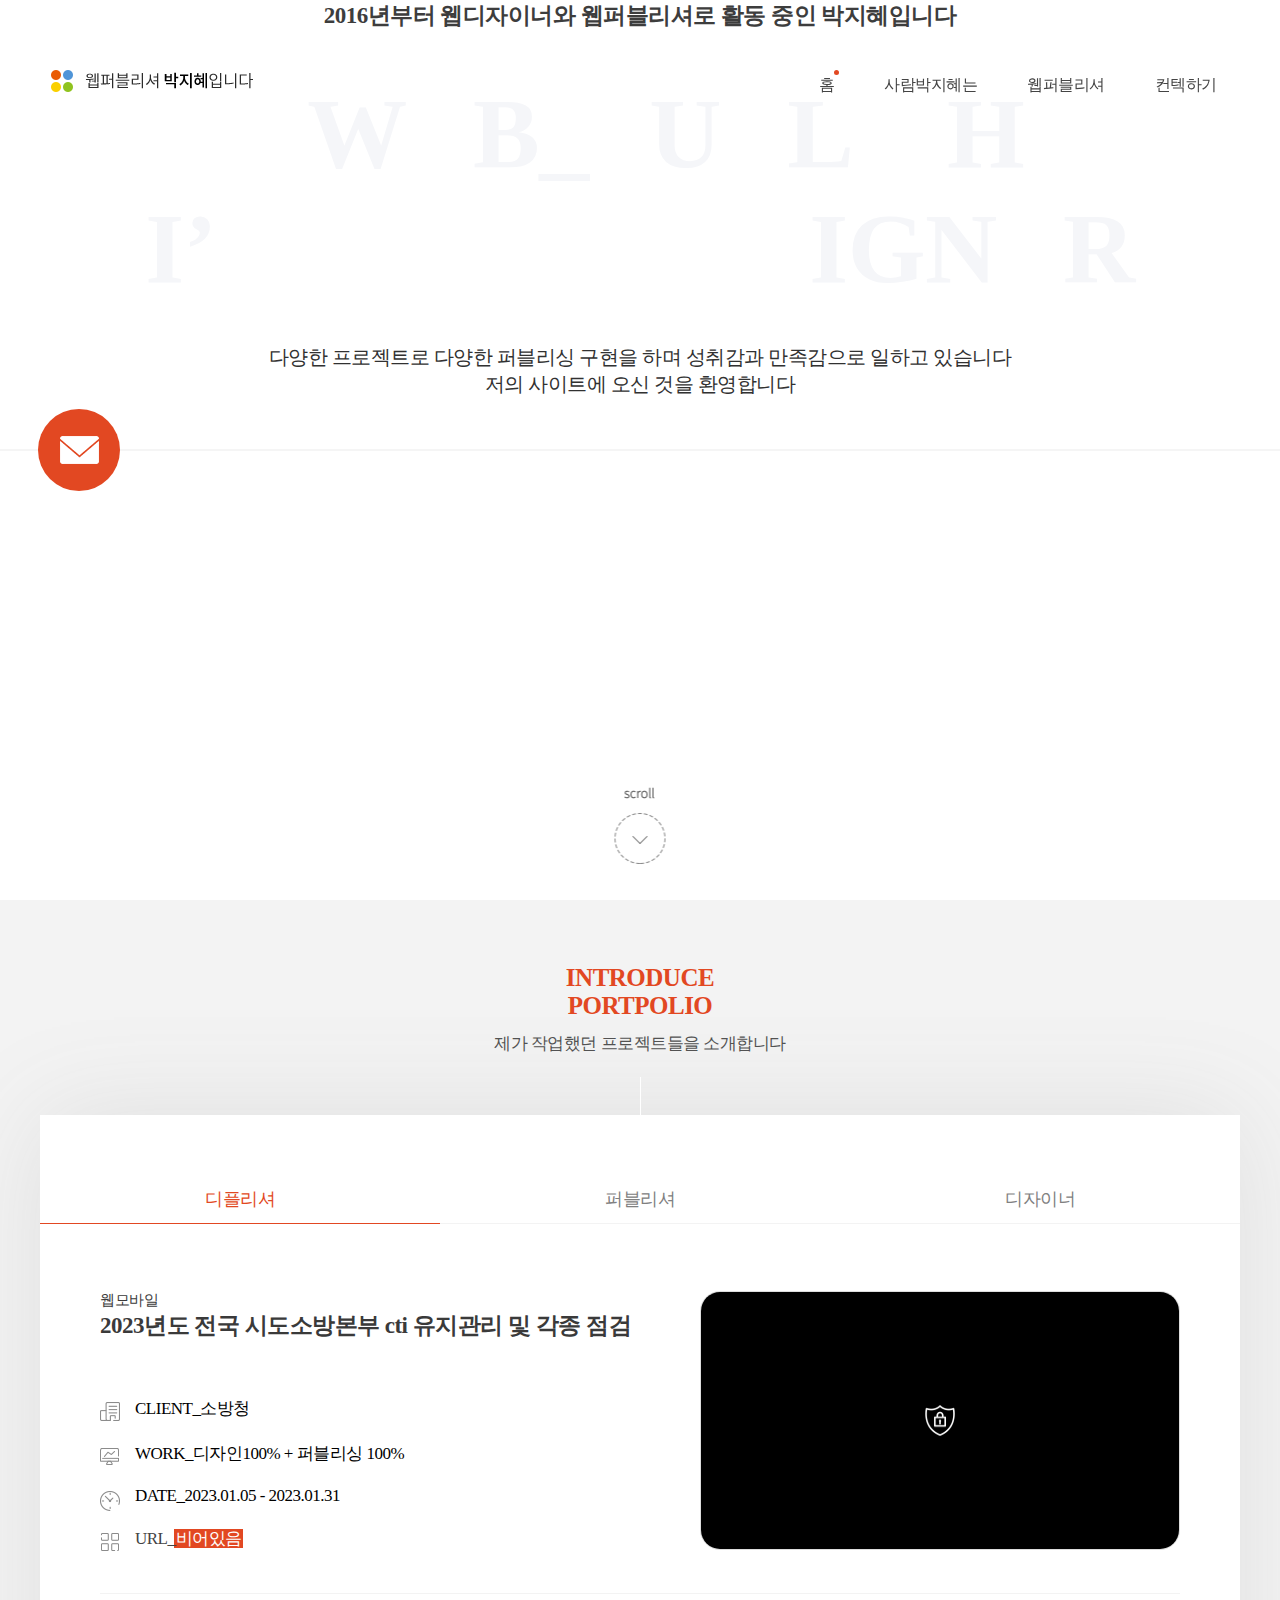
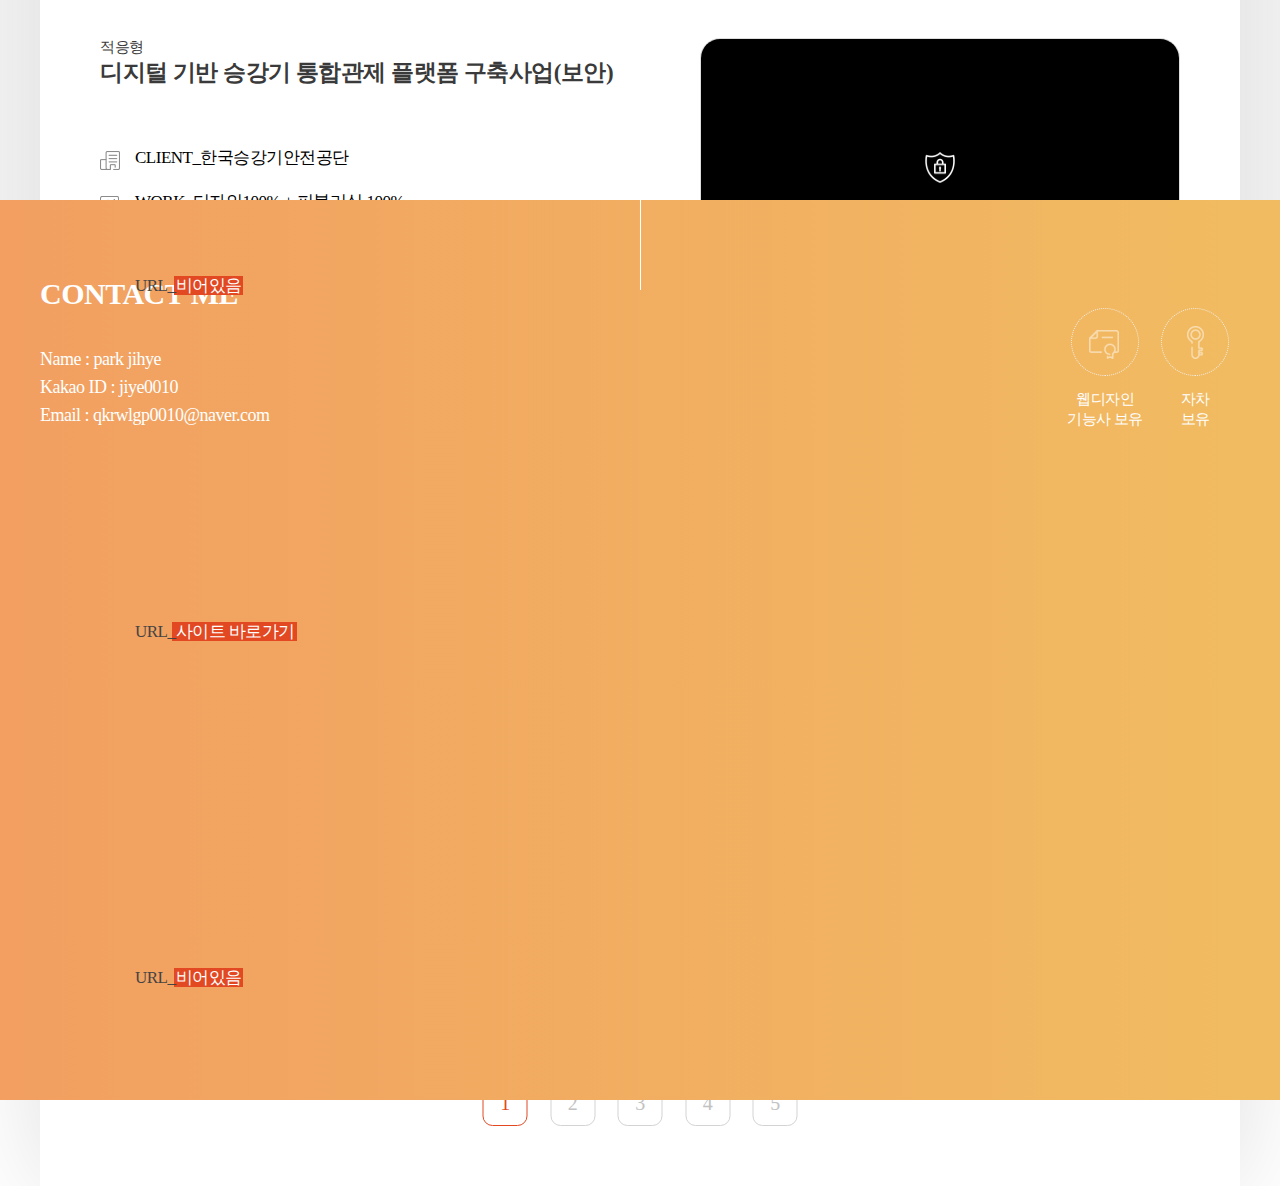
==== commit db459edb: "Update index.html" ====
--- a/index.html
+++ b/index.html
@@ -13,21 +13,21 @@
     <meta property="og:description" content="웹디자인과 퍼블리셔를 작업하고 있는 디플리셔 박지혜 소개드립니다!:)">
     <meta property="og:image" content="https://raw.githubusercontent.com/parkjihye92/portfolio/main/img/sub/img_homepage_01.jpg">
 
-    <script type="text/javascript" src="../res/js/lib/jquery-1.12.2.min.js"></script>
-    <script type="text/javascript" src="../res/js/lib/jquery.min.js"></script>
-    <script type="text/javascript" src="../res/js/lib/jquery-ui.min.js"></script>
-    <script type="text/javascript" src="../res/js/lib/jquery.fullPage.js"></script>
-
-    <link rel="stylesheet" type="text/css" href="../res/css/jquery.fullPage.css">
-    <link rel="stylesheet" type="text/css" href="../res/css/style.css">
-
-    <script type="text/javascript" src="../res/js/pub-ui.js"></script>
-    <script type="text/javascript" src="../res/js/lib/fullfageEdit.js"></script>
+    <script type="text/javascript" src="js/lib/jquery-1.12.2.min.js"></script>
+    <script type="text/javascript" src="js/lib/jquery.min.js"></script>
+    <script type="text/javascript" src="js/lib/jquery-ui.min.js"></script>
+    <script type="text/javascript" src="js/lib/jquery.fullPage.js"></script>
+
+    <link rel="stylesheet" type="text/css" href="css/jquery.fullPage.css">
+    <link rel="stylesheet" type="text/css" href="css/style.css">
+
+    <script type="text/javascript" src="js/pub-ui.js"></script>
+    <script type="text/javascript" src="js/lib/fullfageEdit.js"></script>
 
     <!-- text animation -->
-    <script type="text/javascript" src="../res/js/lib/jquery.textillate.min.js"></script>
-    <script type="text/javascript" src="../res/js/lib/jquery.lettering.min.js"></script>
-    <link rel="stylesheet" href="../res/css/animate.css">
+    <script type="text/javascript" src="js/lib/jquery.textillate.min.js"></script>
+    <script type="text/javascript" src="js/lib/jquery.lettering.min.js"></script>
+    <link rel="stylesheet" href="css/animate.css">
 </head>
 
 <script>
@@ -64,7 +64,7 @@
 
             <!-- logo -->
             <a href="#section1" class="logo">
-                <h1><img src="../res/img/common/ico_logo.png" alt="박지혜포트폴리오 로고"></h1>
+                <h1><img src="img/common/ico_logo.png" alt="박지혜포트폴리오 로고"></h1>
             </a>
 
             <!-- gnb -->
@@ -135,12 +135,12 @@
                         </p>
                         <a href="#section2" class="scroll">
                             <span>
-                                <img src="../res/img/common/ico_scroll.png" alt="">
+                                <img src="img/common/ico_scroll.png" alt="">
                             </span>
                         </a>
                         <a href="mailto:qkrwlgp0010@naver.com" class="mail">
                             <span>
-                                <img src="../res/img/common/ico_mail.png" alt="">
+                                <img src="img/common/ico_mail.png" alt="">
                             </span>
                         </a>
                     </section>
@@ -215,7 +215,7 @@
                                                             </div>
                                                             <div class="r_imgarea">
                                                                 <a href="javascript:;">
-                                                                    <img src="../res/img/main/img_security01.jpg" alt="">
+                                                                    <img src="img/main/img_security01.jpg" alt="">
                                                                     <div class="view">
                                                                         <span>VIEW</span>
                                                                     </div>
@@ -243,7 +243,7 @@
                                                             </div>
                                                             <div class="r_imgarea">
                                                                 <a href="javascript:;">
-                                                                    <img src="../res/img/main/img_security01.jpg" alt="">
+                                                                    <img src="img/main/img_security01.jpg" alt="">
                                                                     <div class="view">
                                                                         <span>VIEW</span>
                                                                     </div>
@@ -263,7 +263,7 @@
                                                                     <li class="WORK">WORK_디자인100% + 퍼블리싱 100%</li>
                                                                     <li class="DATE">DATE_2022.07.01 - 2022.12.01</li>
                                                                     <li class="URL">
-                                                                        <a href="../html/pro24_html/html/index.html" target="_blank">
+                                                                        <a href="pro24_html/html/index.html" target="_blank">
                                                                             URL_<span>사이트 바로가기</span>
                                                                         </a>
                                                                     </li>
@@ -271,7 +271,7 @@
                                                             </div>
                                                             <div class="r_imgarea">
                                                                 <a href="https://transparent-glazer-a03.notion.site/c459bc02d0574076a3df4245998d6d76">
-                                                                    <img src="../res/img/main/img_pro24.jpg" alt="">
+                                                                    <img src="img/main/img_pro24.jpg" alt="">
                                                                     <div class="view">
                                                                         <span>VIEW</span>
                                                                     </div>
@@ -299,7 +299,7 @@
                                                             </div>
                                                             <div class="r_imgarea">
                                                                 <a href="javascript:;">
-                                                                    <img src="../res/img/main/img_security01.jpg" alt="">
+                                                                    <img src="img/main/img_security01.jpg" alt="">
                                                                     <div class="view">
                                                                         <span>VIEW</span>
                                                                     </div>
@@ -335,7 +335,7 @@
                                                             </div>
                                                             <div class="r_imgarea">
                                                                 <a href="https://transparent-glazer-a03.notion.site/0ada879c56bf40529810a208ad6c20d4" target="_blank">
-                                                                    <img src="../res/img/main/img_pro01.jpg" alt="">
+                                                                    <img src="img/main/img_pro01.jpg" alt="">
                                                                     <div class="view">
                                                                         <span>VIEW</span>
                                                                     </div>
@@ -363,7 +363,7 @@
                                                             </div>
                                                             <div class="r_imgarea">
                                                                 <a href="https://transparent-glazer-a03.notion.site/9ec2dc3a2e8f4324a2cc39554a969c7b" target="_blank">
-                                                                    <img src="../res/img/main/img_pro02.jpg" alt="">
+                                                                    <img src="img/main/img_pro02.jpg" alt="">
                                                                     <div class="view">
                                                                         <span>VIEW</span>
                                                                     </div>
@@ -391,7 +391,7 @@
                                                             </div>
                                                             <div class="r_imgarea">
                                                                 <a href="https://transparent-glazer-a03.notion.site/17eb34886a04428dafb2f39de2966c8d" target="_blank">
-                                                                    <img src="../res/img/main/img_pro03.jpg" alt="">
+                                                                    <img src="img/main/img_pro03.jpg" alt="">
                                                                     <div class="view">
                                                                         <span>VIEW</span>
                                                                     </div>
@@ -420,7 +420,7 @@
                                                             </div>
                                                             <div class="r_imgarea">
                                                                 <a href="https://transparent-glazer-a03.notion.site/306e9b34d8864f1fbd66fff7eaf3a99d" target="_blank">
-                                                                    <img src="../res/img/main/img_pro21.jpg" alt="">
+                                                                    <img src="img/main/img_pro21.jpg" alt="">
                                                                     <div class="view">
                                                                         <span>VIEW</span>
                                                                     </div>
@@ -457,7 +457,7 @@
                                                             </div>
                                                             <div class="r_imgarea">
                                                                 <a href="javascript:;">
-                                                                    <img src="../res/img/main/img_security01.jpg" alt="">
+                                                                    <img src="img/main/img_security01.jpg" alt="">
                                                                     <div class="view">
                                                                         <span>VIEW</span>
                                                                     </div>
@@ -485,7 +485,7 @@
                                                             </div>
                                                             <div class="r_imgarea">
                                                                 <a href="https://transparent-glazer-a03.notion.site/a2ce21cd9e664d31a30daa16ff2bbb1c" target="_blank">
-                                                                    <img src="../res/img/main/img_pro04.jpg" alt="">
+                                                                    <img src="img/main/img_pro04.jpg" alt="">
                                                                     <div class="view">
                                                                         <span>VIEW</span>
                                                                     </div>
@@ -513,7 +513,7 @@
                                                             </div>
                                                             <div class="r_imgarea">
                                                                 <a href="https://transparent-glazer-a03.notion.site/2-83d7c846ebb645c4bf1d1c7af0d5055f" target="_blank">
-                                                                    <img src="../res/img/main/img_pro20.jpg" alt="">
+                                                                    <img src="img/main/img_pro20.jpg" alt="">
                                                                     <div class="view">
                                                                         <span>VIEW</span>
                                                                     </div>
@@ -541,7 +541,7 @@
                                                             </div>
                                                             <div class="r_imgarea">
                                                                 <a href="https://transparent-glazer-a03.notion.site/64c67cfc67094a35ba30948b4f6b1b1b" target="_blank">
-                                                                    <img src="../res/img/main/img_pro06.jpg" alt="">
+                                                                    <img src="img/main/img_pro06.jpg" alt="">
                                                                     <div class="view">
                                                                         <span>VIEW</span>
                                                                     </div>
@@ -578,7 +578,7 @@
                                                             </div>
                                                             <div class="r_imgarea">
                                                                 <a href="javascript:;">
-                                                                    <img src="../res/img/main/img_security01.jpg" alt="">
+                                                                    <img src="img/main/img_security01.jpg" alt="">
                                                                     <div class="view">
                                                                         <span>VIEW</span>
                                                                     </div>
@@ -606,7 +606,7 @@
                                                             </div>
                                                             <div class="r_imgarea">
                                                                 <a href="https://transparent-glazer-a03.notion.site/1-a086dcc3634e42779c6d023e7731d6f2" target="_blank">
-                                                                    <img src="../res/img/main/img_pro22.jpg" alt="">
+                                                                    <img src="img/main/img_pro22.jpg" alt="">
                                                                     <div class="view">
                                                                         <span>VIEW</span>
                                                                     </div>
@@ -634,7 +634,7 @@
                                                             </div>
                                                             <div class="r_imgarea">
                                                                 <a href="javascript:;">
-                                                                    <img src="../res/img/main/img_security01.jpg" alt="">
+                                                                    <img src="img/main/img_security01.jpg" alt="">
                                                                     <div class="view">
                                                                         <span>VIEW</span>
                                                                     </div>
@@ -662,7 +662,7 @@
                                                             </div>
                                                             <div class="r_imgarea">
                                                                 <a href="https://transparent-glazer-a03.notion.site/fb4ddf225cda4a5fa82ce4f883925995" target="_blank">
-                                                                    <img src="../res/img/main/img_pro05.jpg" alt="">
+                                                                    <img src="img/main/img_pro05.jpg" alt="">
                                                                     <div class="view">
                                                                         <span>VIEW</span>
                                                                     </div>
@@ -696,7 +696,7 @@
                                                             </div>
                                                             <div class="r_imgarea">
                                                                 <a href="https://transparent-glazer-a03.notion.site/f4f15fc4b91b41cb8ecb82ee924c555e" target="_blank">
-                                                                    <img src="../res/img/main/img_pro07.jpg" alt="">
+                                                                    <img src="img/main/img_pro07.jpg" alt="">
                                                                     <div class="view">
                                                                         <span>VIEW</span>
                                                                     </div>
@@ -724,7 +724,7 @@
                                                             </div>
                                                             <div class="r_imgarea">
                                                                 <a href="https://transparent-glazer-a03.notion.site/8556bf5604a24fb88c571bf4a4a703cb" target="_blank">
-                                                                    <img src="../res/img/main/img_pro08.jpg" alt="">
+                                                                    <img src="img/main/img_pro08.jpg" alt="">
                                                                     <div class="view">
                                                                         <span>VIEW</span>
                                                                     </div>
@@ -752,7 +752,7 @@
                                                             </div>
                                                             <div class="r_imgarea">
                                                                 <a href="https://transparent-glazer-a03.notion.site/228c5b8ebbd94d7b83fa41b8bf8fd974" target="_blank">
-                                                                    <img src="../res/img/main/img_pro09.jpg" alt="">
+                                                                    <img src="img/main/img_pro09.jpg" alt="">
                                                                     <div class="view">
                                                                         <span>VIEW</span>
                                                                     </div>
@@ -807,7 +807,7 @@
                                                             </div>
                                                             <div class="r_imgarea">
                                                                 <a href="javascript:;">
-                                                                    <img src="../res/img/main/img_security01.jpg" alt="">
+                                                                    <img src="img/main/img_security01.jpg" alt="">
                                                                     <div class="view">
                                                                         <span>VIEW</span>
                                                                     </div>
@@ -835,7 +835,7 @@
                                                             </div>
                                                             <div class="r_imgarea">
                                                                 <a href="javascript:;">
-                                                                    <img src="../res/img/main/img_security01.jpg" alt="">
+                                                                    <img src="img/main/img_security01.jpg" alt="">
                                                                     <div class="view">
                                                                         <span>VIEW</span>
                                                                     </div>
@@ -863,7 +863,7 @@
                                                             </div>
                                                             <div class="r_imgarea">
                                                                 <a href="javascript:;">
-                                                                    <img src="../res/img/main/img_security01.jpg" alt="">
+                                                                    <img src="img/main/img_security01.jpg" alt="">
                                                                     <div class="view">
                                                                         <span>VIEW</span>
                                                                     </div>
@@ -891,7 +891,7 @@
                                                             </div>
                                                             <div class="r_imgarea">
                                                                 <a href="javascript:;">
-                                                                    <img src="../res/img/main/img_security01.jpg" alt="">
+                                                                    <img src="img/main/img_security01.jpg" alt="">
                                                                     <div class="view">
                                                                         <span>VIEW</span>
                                                                     </div>
@@ -954,7 +954,7 @@
                                                             </div>
                                                             <div class="r_imgarea">
                                                                 <a href="https://transparent-glazer-a03.notion.site/f48e95fa0206497c9a17b0d6d8c3fb16" target="_blank">
-                                                                    <img src="../res/img/main/img_pro10.jpg" alt="">
+                                                                    <img src="img/main/img_pro10.jpg" alt="">
                                                                     <div class="view">
                                                                         <span>VIEW</span>
                                                                     </div>
@@ -982,7 +982,7 @@
                                                             </div>
                                                             <div class="r_imgarea">
                                                                 <a href="javascript:;">
-                                                                    <img src="../res/img/main/img_security01.jpg" alt="">
+                                                                    <img src="img/main/img_security01.jpg" alt="">
                                                                     <div class="view">
                                                                         <span>VIEW</span>
                                                                     </div>
@@ -1010,7 +1010,7 @@
                                                             </div>
                                                             <div class="r_imgarea">
                                                                 <a href="javascript:;">
-                                                                    <img src="../res/img/main/img_security01.jpg" alt="">
+                                                                    <img src="img/main/img_security01.jpg" alt="">
                                                                     <div class="view">
                                                                         <span>VIEW</span>
                                                                     </div>
@@ -1045,7 +1045,7 @@
                                                             </div>
                                                             <div class="r_imgarea">
                                                                 <a href="https://transparent-glazer-a03.notion.site/1de83697199548ae83641ca80402f486" target="_blank">
-                                                                    <img src="../res/img/main/img_pro11.jpg" alt="">
+                                                                    <img src="img/main/img_pro11.jpg" alt="">
                                                                     <div class="view">
                                                                         <span>VIEW</span>
                                                                     </div>
@@ -1073,7 +1073,7 @@
                                                             </div>
                                                             <div class="r_imgarea">
                                                                 <a href="https://transparent-glazer-a03.notion.site/66c7b9c09af04947bf36af8f130db1f3" target="_blank">
-                                                                    <img src="../res/img/main/img_pro12.jpg" alt="">
+                                                                    <img src="img/main/img_pro12.jpg" alt="">
                                                                     <div class="view">
                                                                         <span>VIEW</span>
                                                                     </div>
@@ -1101,7 +1101,7 @@
                                                             </div>
                                                             <div class="r_imgarea">
                                                                 <a href="https://transparent-glazer-a03.notion.site/60780deab38847ff91d97af581da06ee" target="_blank">
-                                                                    <img src="../res/img/main/img_pro13.jpg" alt="">
+                                                                    <img src="img/main/img_pro13.jpg" alt="">
                                                                     <div class="view">
                                                                         <span>VIEW</span>
                                                                     </div>
@@ -1153,7 +1153,7 @@
                                                             </div>
                                                             <div class="r_imgarea">
                                                                 <a href="javascript:;">
-                                                                    <img src="../res/img/main/img_security01.jpg" alt="">
+                                                                    <img src="img/main/img_security01.jpg" alt="">
                                                                     <div class="view">
                                                                         <span>VIEW</span>
                                                                     </div>
@@ -1181,7 +1181,7 @@
                                                             </div>
                                                             <div class="r_imgarea">
                                                                 <a href="javascript:;">
-                                                                    <img src="../res/img/main/img_security01.jpg" alt="">
+                                                                    <img src="img/main/img_security01.jpg" alt="">
                                                                     <div class="view">
                                                                         <span>VIEW</span>
                                                                     </div>
@@ -1209,7 +1209,7 @@
                                                             </div>
                                                             <div class="r_imgarea">
                                                                 <a href="https://transparent-glazer-a03.notion.site/83c9b34a8cfc4b10b7aa04486da8329d" target="_blank">
-                                                                    <img src="../res/img/main/img_pro14.jpg" alt="">
+                                                                    <img src="img/main/img_pro14.jpg" alt="">
                                                                     <div class="view">
                                                                         <span>VIEW</span>
                                                                     </div>
@@ -1237,7 +1237,7 @@
                                                             </div>
                                                             <div class="r_imgarea">
                                                                 <a href="https://transparent-glazer-a03.notion.site/5faad85df9d141f6b9b32319e385a2d0" target="_blank">
-                                                                    <img src="../res/img/main/img_pro15.jpg" alt="">
+                                                                    <img src="img/main/img_pro15.jpg" alt="">
                                                                     <div class="view">
                                                                         <span>VIEW</span>
                                                                     </div>
@@ -1272,7 +1272,7 @@
                                                             </div>
                                                             <div class="r_imgarea">
                                                                 <a href="https://transparent-glazer-a03.notion.site/fafaed470c914b6cae4fd227ef93d03e" target="_blank">
-                                                                    <img src="../res/img/main/img_pro23.jpg" alt="">
+                                                                    <img src="img/main/img_pro23.jpg" alt="">
                                                                     <div class="view">
                                                                         <span>VIEW</span>
                                                                     </div>
@@ -1300,7 +1300,7 @@
                                                             </div>
                                                             <div class="r_imgarea">
                                                                 <a href="javascript:;">
-                                                                    <img src="../res/img/main/img_security01.jpg" alt="">
+                                                                    <img src="img/main/img_security01.jpg" alt="">
                                                                     <div class="view">
                                                                         <span>VIEW</span>
                                                                     </div>
@@ -1328,7 +1328,7 @@
                                                             </div>
                                                             <div class="r_imgarea">
                                                                 <a href="https://transparent-glazer-a03.notion.site/4580f12b3a0541539b81dd206a8aba05" target="_blank">
-                                                                    <img src="../res/img/main/img_pro18.jpg" alt="">
+                                                                    <img src="img/main/img_pro18.jpg" alt="">
                                                                     <div class="view">
                                                                         <span>VIEW</span>
                                                                     </div>
@@ -1356,7 +1356,7 @@
                                                             </div>
                                                             <div class="r_imgarea">
                                                                 <a href="javascript:;">
-                                                                    <img src="../res/img/main/img_security01.jpg" alt="">
+                                                                    <img src="img/main/img_security01.jpg" alt="">
                                                                     <div class="view">
                                                                         <span>VIEW</span>
                                                                     </div>
@@ -1388,14 +1388,14 @@
                             <div class="license">
                                 <ul>
                                     <li>
-                                        <img src="../res/img/common/ico_license01.png" alt="">
+                                        <img src="img/common/ico_license01.png" alt="">
                                         <p>
                                             웹디자인<br>
                                             기능사 보유
                                         </p>
                                     </li>
                                     <li>
-                                        <img src="../res/img/common/ico_license02.png" alt="">
+                                        <img src="img/common/ico_license02.png" alt="">
                                         <p>
                                             자차<br>
                                             보유
@@ -1432,7 +1432,7 @@
                                     <span>열정은 20대인 92년생~!</span>
                                 </div>
                                 <div>
-                                    <img src="../res/img/popup/img_jihye.jpg" alt="">
+                                    <img src="img/popup/img_jihye.jpg" alt="">
                                 </div>
                              </section>
                              <section class="skill">  
@@ -1444,37 +1444,37 @@
                                     <ul class="circle">
                                         <li>
                                             <div class="img">
-                                                <img src="../res/img/popup/img_Html.png" alt="">
+                                                <img src="img/popup/img_Html.png" alt="">
                                             </div>
                                             <p>Html</p>
                                         </li>
                                         <li>
                                             <div class="img">
-                                                <img src="../res/img/popup/img_Css.png" alt="">
+                                                <img src="img/popup/img_Css.png" alt="">
                                             </div>
                                             <p>Css</p>
                                         </li>
                                         <li>
                                             <div class="img">
-                                                <img src="../res/img/popup/img_Js.png" alt="">
+                                                <img src="img/popup/img_Js.png" alt="">
                                             </div>
                                             <p>Js</p>
                                         </li>
                                         <li>
                                             <div class="img">
-                                                <img src="../res/img/popup/img_Sass.png" alt="">
+                                                <img src="img/popup/img_Sass.png" alt="">
                                             </div>
                                             <p>Sass</p>
                                         </li>
                                         <li>
                                             <div class="img">
-                                                <img src="../res/img/popup/img_WebSquare.png" alt="">
+                                                <img src="img/popup/img_WebSquare.png" alt="">
                                             </div>
                                             <p>WebSquare</p>
                                         </li>
                                         <li>
                                             <div class="img">
-                                                <img src="../res/img/popup/img_Bootstrap.png" alt="">
+                                                <img src="img/popup/img_Bootstrap.png" alt="">
                                             </div>
                                             <p>Bootstrap</p>
                                         </li>
@@ -1485,19 +1485,19 @@
                                     <ul class="circle">
                                         <li>
                                             <div class="img">
-                                                <img src="../res/img/popup/img_Photoshop.png" alt="">
+                                                <img src="img/popup/img_Photoshop.png" alt="">
                                             </div>
                                             <p>Photoshop</p>
                                         </li>
                                         <li>
                                             <div class="img">
-                                                <img src="../res/img/popup/img_Illustator.png" alt="">
+                                                <img src="img/popup/img_Illustator.png" alt="">
                                             </div>
                                             <p>Illustator</p>
                                         </li>
                                         <li>
                                             <div class="img">
-                                                <img src="../res/img/popup/adobe_XD.png" alt="">
+                                                <img src="img/popup/adobe_XD.png" alt="">
                                             </div>
                                             <p>XD</p>
                                         </li>
@@ -1532,7 +1532,7 @@
                                     <ul>
                                         <li>
                                             <div class="img">
-                                                <img src="../res/img/popup/ico_Character01.png" alt="">
+                                                <img src="img/popup/ico_Character01.png" alt="">
                                             </div>
                                             <div class="txt">
                                                 <p class="tit">01.새로움을 창조하다</p>
@@ -1541,7 +1541,7 @@
                                         </li>
                                         <li>
                                             <div class="img">
-                                                <img src="../res/img/popup/ico_Character02.png" alt="">
+                                                <img src="img/popup/ico_Character02.png" alt="">
                                             </div>
                                             <div class="txt">
                                                 <p class="tit">02.유동적인 사이트를 만들자</p>
@@ -1553,7 +1553,7 @@
                                         </li>
                                         <li>
                                             <div class="img">
-                                                <img src="../res/img/popup/ico_Character03.png" alt="">
+                                                <img src="img/popup/ico_Character03.png" alt="">
                                             </div>
                                             <div class="txt">
                                                 <p class="tit">03.답을 찾아내자</p>
--- a/css/style.css
+++ b/css/style.css
@@ -0,0 +1,9355 @@
+@charset "UTF-8";
+/* font-face */
+@font-face {
+  font-family: "NotoSans";
+  font-style: normal;
+  font-weight: 100;
+  src: local("※"), url(".../font/NotoSans-Thin.woff2") format("woff2"), url("../font/NotoSans-Thin.woff") format("woff"), url("../font/NotoSans-Thin.ttf") format("truetype"), url("../font/NotoSans-Thin.otf") format("opentype"), url("../font/NotoSans-Thin.eot") format("embedded-opentype");
+}
+
+@font-face {
+  font-family: "NotoSans";
+  font-style: normal;
+  font-weight: 200;
+  src: local("※"), url("../font/NotoSans-Light.woff2") format("woff2"), url("../font/NotoSans-Light.woff") format("woff"), url("../font/NotoSans-Light.ttf") format("truetype"), url("../font/NotoSans-Light.otf") format("opentype"), url("../font/NotoSans-Light.eot") format("embedded-opentype");
+}
+
+@font-face {
+  font-family: "NotoSans";
+  font-style: normal;
+  font-weight: 300;
+  src: local("※"), url("../font/NotoSans-DemiLight.woff2") format("woff2"), url("../font/NotoSans-DemiLight.woff") format("woff"), url("../font/NotoSans-DemiLight.ttf") format("truetype"), url("../font/NotoSans-DemiLight.otf") format("opentype"), url("../font/NotoSans-DemiLight.eot") format("embedded-opentype");
+}
+
+@font-face {
+  font-family: "NotoSans";
+  font-style: normal;
+  font-weight: 400;
+  src: local("※"), url("../font/NotoSans-Regular.woff2") format("woff2"), url("../font/NotoSans-Regular.woff") format("woff"), url("../font/NotoSans-Regular.ttf") format("truetype"), url("../font/NotoSans-Regular.otf") format("opentype"), url("../font/NotoSans-Regular.eot") format("embedded-opentype");
+}
+
+@font-face {
+  font-family: "NotoSans";
+  font-style: normal;
+  font-weight: 700;
+  src: local("※"), url("../font/NotoSans-Bold.woff2") format("woff2"), url("../font/NotoSans-Bold.woff") format("woff"), url("../font/NotoSans-Bold.ttf") format("truetype"), url("../font/NotoSans-Bold.otf") format("opentype"), url("../font/NotoSans-Bold.eot") format("embedded-opentype");
+}
+
+@font-face {
+  font-family: "NotoSans";
+  font-style: normal;
+  font-weight: 900;
+  src: local("※"), url("../font/NotoSans-Black.woff2") format("woff2"), url("../font/NotoSans-Black.woff") format("woff"), url("../font/NotoSans-Black.ttf") format("truetype"), url("../font/NotoSans-Black.otf") format("opentype"), url("../font/NotoSans-Black.eot") format("embedded-opentype");
+}
+
+@-webkit-keyframes dropdown {
+  0% {
+    -webkit-transform: translateY(0) scaleY(1);
+            transform: translateY(0) scaleY(1);
+  }
+  100% {
+    -webkit-transform: translateY(-50%) scaleY(0);
+            transform: translateY(-50%) scaleY(0);
+  }
+}
+
+@keyframes dropdown {
+  0% {
+    -webkit-transform: translateY(0) scaleY(1);
+            transform: translateY(0) scaleY(1);
+  }
+  100% {
+    -webkit-transform: translateY(-50%) scaleY(0);
+            transform: translateY(-50%) scaleY(0);
+  }
+}
+
+@-webkit-keyframes dropdown-active {
+  0% {
+    -webkit-transform: translateY(-50%) scaleY(0);
+            transform: translateY(-50%) scaleY(0);
+  }
+  100% {
+    -webkit-transform: translateY(0) scaleY(1);
+            transform: translateY(0) scaleY(1);
+  }
+}
+
+@keyframes dropdown-active {
+  0% {
+    -webkit-transform: translateY(-50%) scaleY(0);
+            transform: translateY(-50%) scaleY(0);
+  }
+  100% {
+    -webkit-transform: translateY(0) scaleY(1);
+            transform: translateY(0) scaleY(1);
+  }
+}
+
+* {
+  -webkit-box-sizing: border-box;
+          box-sizing: border-box;
+}
+
+body, p, div, span, h1, h2, h3, h4, h5, h6, ul, ol, li, dl, dt, dd, table, th, .tbl.effect1 .depth2, .tbl.effect1 .th-depth2, .tbl.effect1_1 .depth2, .tbl.effect1_1 .th-depth2, .tbl.effect2 .depth2, .tbl.effect2 .th-depth2, .tbl.effect3 .depth2, .tbl.effect3 .th-depth2, .tbl.effect4 .depth2, .tbl.effect4 .th-depth2, td, form, fieldset, legend, input, textarea, button, select {
+  padding: 0;
+  margin: 0;
+}
+
+html, body, input, textarea, button, select, pre {
+  font-family: "NotoSans";
+  color: #000;
+  font-size: 1rem;
+  letter-spacing: -0.5px;
+}
+
+h1, h2, h3, h4, h5, h6, input, textarea, button, select, table {
+  font-size: 1rem;
+}
+
+img, fieldset, button {
+  border: 0;
+}
+
+textarea {
+  overflow: auto;
+  resize: none;
+}
+
+input[type=submit],
+input[type=button],
+button {
+  cursor: pointer;
+}
+
+img {
+  vertical-align: middle;
+}
+
+address, em {
+  font-style: normal;
+}
+
+pre {
+  white-space: pre-wrap;
+}
+
+table {
+  border-spacing: 0;
+  border-collapse: collapse;
+}
+
+table, th, .tbl.effect1 .depth2, .tbl.effect1 .th-depth2, .tbl.effect1_1 .depth2, .tbl.effect1_1 .th-depth2, .tbl.effect2 .depth2, .tbl.effect2 .th-depth2, .tbl.effect3 .depth2, .tbl.effect3 .th-depth2, .tbl.effect4 .depth2, .tbl.effect4 .th-depth2, td {
+  border: none;
+}
+
+caption {
+  overflow: hidden;
+  line-height: 0;
+  text-indent: -2000em;
+  display: none;
+}
+
+legend, .hidden {
+  overflow: hidden;
+  position: absolute;
+  top: 0;
+  left: -2000em;
+  line-height: 0;
+}
+
+/* HTML5 display-role reset for older browsers */
+article, aside, details, figcaption, figure, footer, header, hgroup, menu, nav, section {
+  display: block;
+}
+
+input[type='checkbox'], input[type='radio'], select {
+  -webkit-appearance: none;
+  -moz-appearance: none;
+  -ms-appearance: none;
+  -o-appearance: none;
+  appearance: none;
+}
+
+a:link, a:visited, a:hover, a:active, a:focus {
+  text-decoration: none;
+  color: #444;
+}
+
+ul, ol, li {
+  list-style: none;
+}
+
+#accessibility a {
+  display: block;
+  position: absolute;
+  top: -40px;
+  left: 0;
+  z-index: 10;
+  width: 100%;
+  text-align: center;
+  font-weight: bold;
+  -webkit-transition: all 0.3s;
+  transition: all 0.3s;
+}
+
+#accessibility a:hover {
+  top: 0px;
+  z-index: 1000;
+  padding: 10px 0;
+  background: #4764ce;
+  color: #fff;
+}
+
+a#content {
+  padding: 0;
+  margin: 0;
+  font-size: 0;
+  line-height: 0;
+}
+
+input,
+select,
+textarea,
+label {
+  display: inline-block;
+  -webkit-box-sizing: border-box;
+          box-sizing: border-box;
+  width: auto;
+  vertical-align: middle;
+  line-height: 1.4;
+}
+
+.cont_body input[type=text],
+.cont_body input[type=password],
+.cont_body input[type=tel],
+.cont_body input[type=date],
+.cont_body input[type=email],
+.cont_body select,
+.cont_body textarea {
+  vertical-align: middle;
+}
+
+.cont_body select::-ms-expand {
+  background-color: transparent;
+  border: 0;
+}
+
+.cont_body input[type=file] {
+  background: #ddd;
+  font-size: 1.08em;
+}
+
+/* table */
+table {
+  width: 100%;
+}
+
+/**
+  px값 List를 만들어주는 함수입니다.
+*/
+/**
+값이 0일때는 0으로, 그 외에는 'px'을 붙여줍니다.
+ex) 0 => 0, 10 => 10px
+*/
+/** 
+px 값입니다.
+0 ~ 100px 까지 조정하게 만들었습니다.
+*/
+/**
+margin과 padding의 각 위치를 지정해주는 map 입니다.
+key는 class이름 생성시 쓰이며 value는 상세 속성 정의시 쓰입니다.
+*/
+/**
+margin과 padding 생성을 위한 map입니다.
+key는 class이름 생성시 쓰이며 value는 상세 속성 정의시 쓰입니다.
+*/
+/**
+실제 css class를 만들어주는 mixin입니다.
+nameMap, position, size를 혼합하여 아래와 같은 형식으로 만들어줍니다.
+
+ex>
+m-0 : { margin : 0; }
+mt-1 : { margin-top : 1px; }
+*/
+.m-0 {
+  margin: 0;
+}
+
+.ml-0 {
+  margin-left: 0;
+}
+
+.mr-0 {
+  margin-right: 0;
+}
+
+.mt-0 {
+  margin-top: 0;
+}
+
+.mb-0 {
+  margin-bottom: 0;
+}
+
+.m-1 {
+  margin: 1px;
+}
+
+.ml-1 {
+  margin-left: 1px;
+}
+
+.mr-1 {
+  margin-right: 1px;
+}
+
+.mt-1 {
+  margin-top: 1px;
+}
+
+.mb-1 {
+  margin-bottom: 1px;
+}
+
+.m-2 {
+  margin: 2px;
+}
+
+.ml-2 {
+  margin-left: 2px;
+}
+
+.mr-2 {
+  margin-right: 2px;
+}
+
+.mt-2 {
+  margin-top: 2px;
+}
+
+.mb-2 {
+  margin-bottom: 2px;
+}
+
+.m-3 {
+  margin: 3px;
+}
+
+.ml-3 {
+  margin-left: 3px;
+}
+
+.mr-3 {
+  margin-right: 3px;
+}
+
+.mt-3 {
+  margin-top: 3px;
+}
+
+.mb-3 {
+  margin-bottom: 3px;
+}
+
+.m-4 {
+  margin: 4px;
+}
+
+.ml-4 {
+  margin-left: 4px;
+}
+
+.mr-4 {
+  margin-right: 4px;
+}
+
+.mt-4 {
+  margin-top: 4px;
+}
+
+.mb-4 {
+  margin-bottom: 4px;
+}
+
+.m-5 {
+  margin: 5px;
+}
+
+.ml-5 {
+  margin-left: 5px;
+}
+
+.mr-5 {
+  margin-right: 5px;
+}
+
+.mt-5 {
+  margin-top: 5px;
+}
+
+.mb-5 {
+  margin-bottom: 5px;
+}
+
+.m-6 {
+  margin: 6px;
+}
+
+.ml-6 {
+  margin-left: 6px;
+}
+
+.mr-6 {
+  margin-right: 6px;
+}
+
+.mt-6 {
+  margin-top: 6px;
+}
+
+.mb-6 {
+  margin-bottom: 6px;
+}
+
+.m-7 {
+  margin: 7px;
+}
+
+.ml-7 {
+  margin-left: 7px;
+}
+
+.mr-7 {
+  margin-right: 7px;
+}
+
+.mt-7 {
+  margin-top: 7px;
+}
+
+.mb-7 {
+  margin-bottom: 7px;
+}
+
+.m-8 {
+  margin: 8px;
+}
+
+.ml-8 {
+  margin-left: 8px;
+}
+
+.mr-8 {
+  margin-right: 8px;
+}
+
+.mt-8 {
+  margin-top: 8px;
+}
+
+.mb-8 {
+  margin-bottom: 8px;
+}
+
+.m-9 {
+  margin: 9px;
+}
+
+.ml-9 {
+  margin-left: 9px;
+}
+
+.mr-9 {
+  margin-right: 9px;
+}
+
+.mt-9 {
+  margin-top: 9px;
+}
+
+.mb-9 {
+  margin-bottom: 9px;
+}
+
+.m-10 {
+  margin: 10px;
+}
+
+.ml-10 {
+  margin-left: 10px;
+}
+
+.mr-10 {
+  margin-right: 10px;
+}
+
+.mt-10 {
+  margin-top: 10px;
+}
+
+.mb-10 {
+  margin-bottom: 10px;
+}
+
+.m-11 {
+  margin: 11px;
+}
+
+.ml-11 {
+  margin-left: 11px;
+}
+
+.mr-11 {
+  margin-right: 11px;
+}
+
+.mt-11 {
+  margin-top: 11px;
+}
+
+.mb-11 {
+  margin-bottom: 11px;
+}
+
+.m-12 {
+  margin: 12px;
+}
+
+.ml-12 {
+  margin-left: 12px;
+}
+
+.mr-12 {
+  margin-right: 12px;
+}
+
+.mt-12 {
+  margin-top: 12px;
+}
+
+.mb-12 {
+  margin-bottom: 12px;
+}
+
+.m-13 {
+  margin: 13px;
+}
+
+.ml-13 {
+  margin-left: 13px;
+}
+
+.mr-13 {
+  margin-right: 13px;
+}
+
+.mt-13 {
+  margin-top: 13px;
+}
+
+.mb-13 {
+  margin-bottom: 13px;
+}
+
+.m-14 {
+  margin: 14px;
+}
+
+.ml-14 {
+  margin-left: 14px;
+}
+
+.mr-14 {
+  margin-right: 14px;
+}
+
+.mt-14 {
+  margin-top: 14px;
+}
+
+.mb-14 {
+  margin-bottom: 14px;
+}
+
+.m-15 {
+  margin: 15px;
+}
+
+.ml-15 {
+  margin-left: 15px;
+}
+
+.mr-15 {
+  margin-right: 15px;
+}
+
+.mt-15 {
+  margin-top: 15px;
+}
+
+.mb-15 {
+  margin-bottom: 15px;
+}
+
+.m-16 {
+  margin: 16px;
+}
+
+.ml-16 {
+  margin-left: 16px;
+}
+
+.mr-16 {
+  margin-right: 16px;
+}
+
+.mt-16 {
+  margin-top: 16px;
+}
+
+.mb-16 {
+  margin-bottom: 16px;
+}
+
+.m-17 {
+  margin: 17px;
+}
+
+.ml-17 {
+  margin-left: 17px;
+}
+
+.mr-17 {
+  margin-right: 17px;
+}
+
+.mt-17 {
+  margin-top: 17px;
+}
+
+.mb-17 {
+  margin-bottom: 17px;
+}
+
+.m-18 {
+  margin: 18px;
+}
+
+.ml-18 {
+  margin-left: 18px;
+}
+
+.mr-18 {
+  margin-right: 18px;
+}
+
+.mt-18 {
+  margin-top: 18px;
+}
+
+.mb-18 {
+  margin-bottom: 18px;
+}
+
+.m-19 {
+  margin: 19px;
+}
+
+.ml-19 {
+  margin-left: 19px;
+}
+
+.mr-19 {
+  margin-right: 19px;
+}
+
+.mt-19 {
+  margin-top: 19px;
+}
+
+.mb-19 {
+  margin-bottom: 19px;
+}
+
+.m-20 {
+  margin: 20px;
+}
+
+.ml-20 {
+  margin-left: 20px;
+}
+
+.mr-20 {
+  margin-right: 20px;
+}
+
+.mt-20 {
+  margin-top: 20px;
+}
+
+.mb-20 {
+  margin-bottom: 20px;
+}
+
+.m-21 {
+  margin: 21px;
+}
+
+.ml-21 {
+  margin-left: 21px;
+}
+
+.mr-21 {
+  margin-right: 21px;
+}
+
+.mt-21 {
+  margin-top: 21px;
+}
+
+.mb-21 {
+  margin-bottom: 21px;
+}
+
+.m-22 {
+  margin: 22px;
+}
+
+.ml-22 {
+  margin-left: 22px;
+}
+
+.mr-22 {
+  margin-right: 22px;
+}
+
+.mt-22 {
+  margin-top: 22px;
+}
+
+.mb-22 {
+  margin-bottom: 22px;
+}
+
+.m-23 {
+  margin: 23px;
+}
+
+.ml-23 {
+  margin-left: 23px;
+}
+
+.mr-23 {
+  margin-right: 23px;
+}
+
+.mt-23 {
+  margin-top: 23px;
+}
+
+.mb-23 {
+  margin-bottom: 23px;
+}
+
+.m-24 {
+  margin: 24px;
+}
+
+.ml-24 {
+  margin-left: 24px;
+}
+
+.mr-24 {
+  margin-right: 24px;
+}
+
+.mt-24 {
+  margin-top: 24px;
+}
+
+.mb-24 {
+  margin-bottom: 24px;
+}
+
+.m-25 {
+  margin: 25px;
+}
+
+.ml-25 {
+  margin-left: 25px;
+}
+
+.mr-25 {
+  margin-right: 25px;
+}
+
+.mt-25 {
+  margin-top: 25px;
+}
+
+.mb-25 {
+  margin-bottom: 25px;
+}
+
+.m-26 {
+  margin: 26px;
+}
+
+.ml-26 {
+  margin-left: 26px;
+}
+
+.mr-26 {
+  margin-right: 26px;
+}
+
+.mt-26 {
+  margin-top: 26px;
+}
+
+.mb-26 {
+  margin-bottom: 26px;
+}
+
+.m-27 {
+  margin: 27px;
+}
+
+.ml-27 {
+  margin-left: 27px;
+}
+
+.mr-27 {
+  margin-right: 27px;
+}
+
+.mt-27 {
+  margin-top: 27px;
+}
+
+.mb-27 {
+  margin-bottom: 27px;
+}
+
+.m-28 {
+  margin: 28px;
+}
+
+.ml-28 {
+  margin-left: 28px;
+}
+
+.mr-28 {
+  margin-right: 28px;
+}
+
+.mt-28 {
+  margin-top: 28px;
+}
+
+.mb-28 {
+  margin-bottom: 28px;
+}
+
+.m-29 {
+  margin: 29px;
+}
+
+.ml-29 {
+  margin-left: 29px;
+}
+
+.mr-29 {
+  margin-right: 29px;
+}
+
+.mt-29 {
+  margin-top: 29px;
+}
+
+.mb-29 {
+  margin-bottom: 29px;
+}
+
+.m-30 {
+  margin: 30px;
+}
+
+.ml-30 {
+  margin-left: 30px;
+}
+
+.mr-30 {
+  margin-right: 30px;
+}
+
+.mt-30 {
+  margin-top: 30px;
+}
+
+.mb-30 {
+  margin-bottom: 30px;
+}
+
+.m-31 {
+  margin: 31px;
+}
+
+.ml-31 {
+  margin-left: 31px;
+}
+
+.mr-31 {
+  margin-right: 31px;
+}
+
+.mt-31 {
+  margin-top: 31px;
+}
+
+.mb-31 {
+  margin-bottom: 31px;
+}
+
+.m-32 {
+  margin: 32px;
+}
+
+.ml-32 {
+  margin-left: 32px;
+}
+
+.mr-32 {
+  margin-right: 32px;
+}
+
+.mt-32 {
+  margin-top: 32px;
+}
+
+.mb-32 {
+  margin-bottom: 32px;
+}
+
+.m-33 {
+  margin: 33px;
+}
+
+.ml-33 {
+  margin-left: 33px;
+}
+
+.mr-33 {
+  margin-right: 33px;
+}
+
+.mt-33 {
+  margin-top: 33px;
+}
+
+.mb-33 {
+  margin-bottom: 33px;
+}
+
+.m-34 {
+  margin: 34px;
+}
+
+.ml-34 {
+  margin-left: 34px;
+}
+
+.mr-34 {
+  margin-right: 34px;
+}
+
+.mt-34 {
+  margin-top: 34px;
+}
+
+.mb-34 {
+  margin-bottom: 34px;
+}
+
+.m-35 {
+  margin: 35px;
+}
+
+.ml-35 {
+  margin-left: 35px;
+}
+
+.mr-35 {
+  margin-right: 35px;
+}
+
+.mt-35 {
+  margin-top: 35px;
+}
+
+.mb-35 {
+  margin-bottom: 35px;
+}
+
+.m-36 {
+  margin: 36px;
+}
+
+.ml-36 {
+  margin-left: 36px;
+}
+
+.mr-36 {
+  margin-right: 36px;
+}
+
+.mt-36 {
+  margin-top: 36px;
+}
+
+.mb-36 {
+  margin-bottom: 36px;
+}
+
+.m-37 {
+  margin: 37px;
+}
+
+.ml-37 {
+  margin-left: 37px;
+}
+
+.mr-37 {
+  margin-right: 37px;
+}
+
+.mt-37 {
+  margin-top: 37px;
+}
+
+.mb-37 {
+  margin-bottom: 37px;
+}
+
+.m-38 {
+  margin: 38px;
+}
+
+.ml-38 {
+  margin-left: 38px;
+}
+
+.mr-38 {
+  margin-right: 38px;
+}
+
+.mt-38 {
+  margin-top: 38px;
+}
+
+.mb-38 {
+  margin-bottom: 38px;
+}
+
+.m-39 {
+  margin: 39px;
+}
+
+.ml-39 {
+  margin-left: 39px;
+}
+
+.mr-39 {
+  margin-right: 39px;
+}
+
+.mt-39 {
+  margin-top: 39px;
+}
+
+.mb-39 {
+  margin-bottom: 39px;
+}
+
+.m-40 {
+  margin: 40px;
+}
+
+.ml-40 {
+  margin-left: 40px;
+}
+
+.mr-40 {
+  margin-right: 40px;
+}
+
+.mt-40 {
+  margin-top: 40px;
+}
+
+.mb-40 {
+  margin-bottom: 40px;
+}
+
+.m-41 {
+  margin: 41px;
+}
+
+.ml-41 {
+  margin-left: 41px;
+}
+
+.mr-41 {
+  margin-right: 41px;
+}
+
+.mt-41 {
+  margin-top: 41px;
+}
+
+.mb-41 {
+  margin-bottom: 41px;
+}
+
+.m-42 {
+  margin: 42px;
+}
+
+.ml-42 {
+  margin-left: 42px;
+}
+
+.mr-42 {
+  margin-right: 42px;
+}
+
+.mt-42 {
+  margin-top: 42px;
+}
+
+.mb-42 {
+  margin-bottom: 42px;
+}
+
+.m-43 {
+  margin: 43px;
+}
+
+.ml-43 {
+  margin-left: 43px;
+}
+
+.mr-43 {
+  margin-right: 43px;
+}
+
+.mt-43 {
+  margin-top: 43px;
+}
+
+.mb-43 {
+  margin-bottom: 43px;
+}
+
+.m-44 {
+  margin: 44px;
+}
+
+.ml-44 {
+  margin-left: 44px;
+}
+
+.mr-44 {
+  margin-right: 44px;
+}
+
+.mt-44 {
+  margin-top: 44px;
+}
+
+.mb-44 {
+  margin-bottom: 44px;
+}
+
+.m-45 {
+  margin: 45px;
+}
+
+.ml-45 {
+  margin-left: 45px;
+}
+
+.mr-45 {
+  margin-right: 45px;
+}
+
+.mt-45 {
+  margin-top: 45px;
+}
+
+.mb-45 {
+  margin-bottom: 45px;
+}
+
+.m-46 {
+  margin: 46px;
+}
+
+.ml-46 {
+  margin-left: 46px;
+}
+
+.mr-46 {
+  margin-right: 46px;
+}
+
+.mt-46 {
+  margin-top: 46px;
+}
+
+.mb-46 {
+  margin-bottom: 46px;
+}
+
+.m-47 {
+  margin: 47px;
+}
+
+.ml-47 {
+  margin-left: 47px;
+}
+
+.mr-47 {
+  margin-right: 47px;
+}
+
+.mt-47 {
+  margin-top: 47px;
+}
+
+.mb-47 {
+  margin-bottom: 47px;
+}
+
+.m-48 {
+  margin: 48px;
+}
+
+.ml-48 {
+  margin-left: 48px;
+}
+
+.mr-48 {
+  margin-right: 48px;
+}
+
+.mt-48 {
+  margin-top: 48px;
+}
+
+.mb-48 {
+  margin-bottom: 48px;
+}
+
+.m-49 {
+  margin: 49px;
+}
+
+.ml-49 {
+  margin-left: 49px;
+}
+
+.mr-49 {
+  margin-right: 49px;
+}
+
+.mt-49 {
+  margin-top: 49px;
+}
+
+.mb-49 {
+  margin-bottom: 49px;
+}
+
+.m-50 {
+  margin: 50px;
+}
+
+.ml-50 {
+  margin-left: 50px;
+}
+
+.mr-50 {
+  margin-right: 50px;
+}
+
+.mt-50 {
+  margin-top: 50px;
+}
+
+.mb-50 {
+  margin-bottom: 50px;
+}
+
+.m-51 {
+  margin: 51px;
+}
+
+.ml-51 {
+  margin-left: 51px;
+}
+
+.mr-51 {
+  margin-right: 51px;
+}
+
+.mt-51 {
+  margin-top: 51px;
+}
+
+.mb-51 {
+  margin-bottom: 51px;
+}
+
+.m-52 {
+  margin: 52px;
+}
+
+.ml-52 {
+  margin-left: 52px;
+}
+
+.mr-52 {
+  margin-right: 52px;
+}
+
+.mt-52 {
+  margin-top: 52px;
+}
+
+.mb-52 {
+  margin-bottom: 52px;
+}
+
+.m-53 {
+  margin: 53px;
+}
+
+.ml-53 {
+  margin-left: 53px;
+}
+
+.mr-53 {
+  margin-right: 53px;
+}
+
+.mt-53 {
+  margin-top: 53px;
+}
+
+.mb-53 {
+  margin-bottom: 53px;
+}
+
+.m-54 {
+  margin: 54px;
+}
+
+.ml-54 {
+  margin-left: 54px;
+}
+
+.mr-54 {
+  margin-right: 54px;
+}
+
+.mt-54 {
+  margin-top: 54px;
+}
+
+.mb-54 {
+  margin-bottom: 54px;
+}
+
+.m-55 {
+  margin: 55px;
+}
+
+.ml-55 {
+  margin-left: 55px;
+}
+
+.mr-55 {
+  margin-right: 55px;
+}
+
+.mt-55 {
+  margin-top: 55px;
+}
+
+.mb-55 {
+  margin-bottom: 55px;
+}
+
+.m-56 {
+  margin: 56px;
+}
+
+.ml-56 {
+  margin-left: 56px;
+}
+
+.mr-56 {
+  margin-right: 56px;
+}
+
+.mt-56 {
+  margin-top: 56px;
+}
+
+.mb-56 {
+  margin-bottom: 56px;
+}
+
+.m-57 {
+  margin: 57px;
+}
+
+.ml-57 {
+  margin-left: 57px;
+}
+
+.mr-57 {
+  margin-right: 57px;
+}
+
+.mt-57 {
+  margin-top: 57px;
+}
+
+.mb-57 {
+  margin-bottom: 57px;
+}
+
+.m-58 {
+  margin: 58px;
+}
+
+.ml-58 {
+  margin-left: 58px;
+}
+
+.mr-58 {
+  margin-right: 58px;
+}
+
+.mt-58 {
+  margin-top: 58px;
+}
+
+.mb-58 {
+  margin-bottom: 58px;
+}
+
+.m-59 {
+  margin: 59px;
+}
+
+.ml-59 {
+  margin-left: 59px;
+}
+
+.mr-59 {
+  margin-right: 59px;
+}
+
+.mt-59 {
+  margin-top: 59px;
+}
+
+.mb-59 {
+  margin-bottom: 59px;
+}
+
+.m-60 {
+  margin: 60px;
+}
+
+.ml-60 {
+  margin-left: 60px;
+}
+
+.mr-60 {
+  margin-right: 60px;
+}
+
+.mt-60 {
+  margin-top: 60px;
+}
+
+.mb-60 {
+  margin-bottom: 60px;
+}
+
+.m-61 {
+  margin: 61px;
+}
+
+.ml-61 {
+  margin-left: 61px;
+}
+
+.mr-61 {
+  margin-right: 61px;
+}
+
+.mt-61 {
+  margin-top: 61px;
+}
+
+.mb-61 {
+  margin-bottom: 61px;
+}
+
+.m-62 {
+  margin: 62px;
+}
+
+.ml-62 {
+  margin-left: 62px;
+}
+
+.mr-62 {
+  margin-right: 62px;
+}
+
+.mt-62 {
+  margin-top: 62px;
+}
+
+.mb-62 {
+  margin-bottom: 62px;
+}
+
+.m-63 {
+  margin: 63px;
+}
+
+.ml-63 {
+  margin-left: 63px;
+}
+
+.mr-63 {
+  margin-right: 63px;
+}
+
+.mt-63 {
+  margin-top: 63px;
+}
+
+.mb-63 {
+  margin-bottom: 63px;
+}
+
+.m-64 {
+  margin: 64px;
+}
+
+.ml-64 {
+  margin-left: 64px;
+}
+
+.mr-64 {
+  margin-right: 64px;
+}
+
+.mt-64 {
+  margin-top: 64px;
+}
+
+.mb-64 {
+  margin-bottom: 64px;
+}
+
+.m-65 {
+  margin: 65px;
+}
+
+.ml-65 {
+  margin-left: 65px;
+}
+
+.mr-65 {
+  margin-right: 65px;
+}
+
+.mt-65 {
+  margin-top: 65px;
+}
+
+.mb-65 {
+  margin-bottom: 65px;
+}
+
+.m-66 {
+  margin: 66px;
+}
+
+.ml-66 {
+  margin-left: 66px;
+}
+
+.mr-66 {
+  margin-right: 66px;
+}
+
+.mt-66 {
+  margin-top: 66px;
+}
+
+.mb-66 {
+  margin-bottom: 66px;
+}
+
+.m-67 {
+  margin: 67px;
+}
+
+.ml-67 {
+  margin-left: 67px;
+}
+
+.mr-67 {
+  margin-right: 67px;
+}
+
+.mt-67 {
+  margin-top: 67px;
+}
+
+.mb-67 {
+  margin-bottom: 67px;
+}
+
+.m-68 {
+  margin: 68px;
+}
+
+.ml-68 {
+  margin-left: 68px;
+}
+
+.mr-68 {
+  margin-right: 68px;
+}
+
+.mt-68 {
+  margin-top: 68px;
+}
+
+.mb-68 {
+  margin-bottom: 68px;
+}
+
+.m-69 {
+  margin: 69px;
+}
+
+.ml-69 {
+  margin-left: 69px;
+}
+
+.mr-69 {
+  margin-right: 69px;
+}
+
+.mt-69 {
+  margin-top: 69px;
+}
+
+.mb-69 {
+  margin-bottom: 69px;
+}
+
+.m-70 {
+  margin: 70px;
+}
+
+.ml-70 {
+  margin-left: 70px;
+}
+
+.mr-70 {
+  margin-right: 70px;
+}
+
+.mt-70 {
+  margin-top: 70px;
+}
+
+.mb-70 {
+  margin-bottom: 70px;
+}
+
+.m-71 {
+  margin: 71px;
+}
+
+.ml-71 {
+  margin-left: 71px;
+}
+
+.mr-71 {
+  margin-right: 71px;
+}
+
+.mt-71 {
+  margin-top: 71px;
+}
+
+.mb-71 {
+  margin-bottom: 71px;
+}
+
+.m-72 {
+  margin: 72px;
+}
+
+.ml-72 {
+  margin-left: 72px;
+}
+
+.mr-72 {
+  margin-right: 72px;
+}
+
+.mt-72 {
+  margin-top: 72px;
+}
+
+.mb-72 {
+  margin-bottom: 72px;
+}
+
+.m-73 {
+  margin: 73px;
+}
+
+.ml-73 {
+  margin-left: 73px;
+}
+
+.mr-73 {
+  margin-right: 73px;
+}
+
+.mt-73 {
+  margin-top: 73px;
+}
+
+.mb-73 {
+  margin-bottom: 73px;
+}
+
+.m-74 {
+  margin: 74px;
+}
+
+.ml-74 {
+  margin-left: 74px;
+}
+
+.mr-74 {
+  margin-right: 74px;
+}
+
+.mt-74 {
+  margin-top: 74px;
+}
+
+.mb-74 {
+  margin-bottom: 74px;
+}
+
+.m-75 {
+  margin: 75px;
+}
+
+.ml-75 {
+  margin-left: 75px;
+}
+
+.mr-75 {
+  margin-right: 75px;
+}
+
+.mt-75 {
+  margin-top: 75px;
+}
+
+.mb-75 {
+  margin-bottom: 75px;
+}
+
+.m-76 {
+  margin: 76px;
+}
+
+.ml-76 {
+  margin-left: 76px;
+}
+
+.mr-76 {
+  margin-right: 76px;
+}
+
+.mt-76 {
+  margin-top: 76px;
+}
+
+.mb-76 {
+  margin-bottom: 76px;
+}
+
+.m-77 {
+  margin: 77px;
+}
+
+.ml-77 {
+  margin-left: 77px;
+}
+
+.mr-77 {
+  margin-right: 77px;
+}
+
+.mt-77 {
+  margin-top: 77px;
+}
+
+.mb-77 {
+  margin-bottom: 77px;
+}
+
+.m-78 {
+  margin: 78px;
+}
+
+.ml-78 {
+  margin-left: 78px;
+}
+
+.mr-78 {
+  margin-right: 78px;
+}
+
+.mt-78 {
+  margin-top: 78px;
+}
+
+.mb-78 {
+  margin-bottom: 78px;
+}
+
+.m-79 {
+  margin: 79px;
+}
+
+.ml-79 {
+  margin-left: 79px;
+}
+
+.mr-79 {
+  margin-right: 79px;
+}
+
+.mt-79 {
+  margin-top: 79px;
+}
+
+.mb-79 {
+  margin-bottom: 79px;
+}
+
+.m-80 {
+  margin: 80px;
+}
+
+.ml-80 {
+  margin-left: 80px;
+}
+
+.mr-80 {
+  margin-right: 80px;
+}
+
+.mt-80 {
+  margin-top: 80px;
+}
+
+.mb-80 {
+  margin-bottom: 80px;
+}
+
+.m-81 {
+  margin: 81px;
+}
+
+.ml-81 {
+  margin-left: 81px;
+}
+
+.mr-81 {
+  margin-right: 81px;
+}
+
+.mt-81 {
+  margin-top: 81px;
+}
+
+.mb-81 {
+  margin-bottom: 81px;
+}
+
+.m-82 {
+  margin: 82px;
+}
+
+.ml-82 {
+  margin-left: 82px;
+}
+
+.mr-82 {
+  margin-right: 82px;
+}
+
+.mt-82 {
+  margin-top: 82px;
+}
+
+.mb-82 {
+  margin-bottom: 82px;
+}
+
+.m-83 {
+  margin: 83px;
+}
+
+.ml-83 {
+  margin-left: 83px;
+}
+
+.mr-83 {
+  margin-right: 83px;
+}
+
+.mt-83 {
+  margin-top: 83px;
+}
+
+.mb-83 {
+  margin-bottom: 83px;
+}
+
+.m-84 {
+  margin: 84px;
+}
+
+.ml-84 {
+  margin-left: 84px;
+}
+
+.mr-84 {
+  margin-right: 84px;
+}
+
+.mt-84 {
+  margin-top: 84px;
+}
+
+.mb-84 {
+  margin-bottom: 84px;
+}
+
+.m-85 {
+  margin: 85px;
+}
+
+.ml-85 {
+  margin-left: 85px;
+}
+
+.mr-85 {
+  margin-right: 85px;
+}
+
+.mt-85 {
+  margin-top: 85px;
+}
+
+.mb-85 {
+  margin-bottom: 85px;
+}
+
+.m-86 {
+  margin: 86px;
+}
+
+.ml-86 {
+  margin-left: 86px;
+}
+
+.mr-86 {
+  margin-right: 86px;
+}
+
+.mt-86 {
+  margin-top: 86px;
+}
+
+.mb-86 {
+  margin-bottom: 86px;
+}
+
+.m-87 {
+  margin: 87px;
+}
+
+.ml-87 {
+  margin-left: 87px;
+}
+
+.mr-87 {
+  margin-right: 87px;
+}
+
+.mt-87 {
+  margin-top: 87px;
+}
+
+.mb-87 {
+  margin-bottom: 87px;
+}
+
+.m-88 {
+  margin: 88px;
+}
+
+.ml-88 {
+  margin-left: 88px;
+}
+
+.mr-88 {
+  margin-right: 88px;
+}
+
+.mt-88 {
+  margin-top: 88px;
+}
+
+.mb-88 {
+  margin-bottom: 88px;
+}
+
+.m-89 {
+  margin: 89px;
+}
+
+.ml-89 {
+  margin-left: 89px;
+}
+
+.mr-89 {
+  margin-right: 89px;
+}
+
+.mt-89 {
+  margin-top: 89px;
+}
+
+.mb-89 {
+  margin-bottom: 89px;
+}
+
+.m-90 {
+  margin: 90px;
+}
+
+.ml-90 {
+  margin-left: 90px;
+}
+
+.mr-90 {
+  margin-right: 90px;
+}
+
+.mt-90 {
+  margin-top: 90px;
+}
+
+.mb-90 {
+  margin-bottom: 90px;
+}
+
+.m-91 {
+  margin: 91px;
+}
+
+.ml-91 {
+  margin-left: 91px;
+}
+
+.mr-91 {
+  margin-right: 91px;
+}
+
+.mt-91 {
+  margin-top: 91px;
+}
+
+.mb-91 {
+  margin-bottom: 91px;
+}
+
+.m-92 {
+  margin: 92px;
+}
+
+.ml-92 {
+  margin-left: 92px;
+}
+
+.mr-92 {
+  margin-right: 92px;
+}
+
+.mt-92 {
+  margin-top: 92px;
+}
+
+.mb-92 {
+  margin-bottom: 92px;
+}
+
+.m-93 {
+  margin: 93px;
+}
+
+.ml-93 {
+  margin-left: 93px;
+}
+
+.mr-93 {
+  margin-right: 93px;
+}
+
+.mt-93 {
+  margin-top: 93px;
+}
+
+.mb-93 {
+  margin-bottom: 93px;
+}
+
+.m-94 {
+  margin: 94px;
+}
+
+.ml-94 {
+  margin-left: 94px;
+}
+
+.mr-94 {
+  margin-right: 94px;
+}
+
+.mt-94 {
+  margin-top: 94px;
+}
+
+.mb-94 {
+  margin-bottom: 94px;
+}
+
+.m-95 {
+  margin: 95px;
+}
+
+.ml-95 {
+  margin-left: 95px;
+}
+
+.mr-95 {
+  margin-right: 95px;
+}
+
+.mt-95 {
+  margin-top: 95px;
+}
+
+.mb-95 {
+  margin-bottom: 95px;
+}
+
+.m-96 {
+  margin: 96px;
+}
+
+.ml-96 {
+  margin-left: 96px;
+}
+
+.mr-96 {
+  margin-right: 96px;
+}
+
+.mt-96 {
+  margin-top: 96px;
+}
+
+.mb-96 {
+  margin-bottom: 96px;
+}
+
+.m-97 {
+  margin: 97px;
+}
+
+.ml-97 {
+  margin-left: 97px;
+}
+
+.mr-97 {
+  margin-right: 97px;
+}
+
+.mt-97 {
+  margin-top: 97px;
+}
+
+.mb-97 {
+  margin-bottom: 97px;
+}
+
+.m-98 {
+  margin: 98px;
+}
+
+.ml-98 {
+  margin-left: 98px;
+}
+
+.mr-98 {
+  margin-right: 98px;
+}
+
+.mt-98 {
+  margin-top: 98px;
+}
+
+.mb-98 {
+  margin-bottom: 98px;
+}
+
+.m-99 {
+  margin: 99px;
+}
+
+.ml-99 {
+  margin-left: 99px;
+}
+
+.mr-99 {
+  margin-right: 99px;
+}
+
+.mt-99 {
+  margin-top: 99px;
+}
+
+.mb-99 {
+  margin-bottom: 99px;
+}
+
+.m-100 {
+  margin: 100px;
+}
+
+.ml-100 {
+  margin-left: 100px;
+}
+
+.mr-100 {
+  margin-right: 100px;
+}
+
+.mt-100 {
+  margin-top: 100px;
+}
+
+.mb-100 {
+  margin-bottom: 100px;
+}
+
+.p-0 {
+  padding: 0;
+}
+
+.pl-0 {
+  padding-left: 0;
+}
+
+.pr-0 {
+  padding-right: 0;
+}
+
+.pt-0 {
+  padding-top: 0;
+}
+
+.pb-0 {
+  padding-bottom: 0;
+}
+
+.p-1 {
+  padding: 1px;
+}
+
+.pl-1 {
+  padding-left: 1px;
+}
+
+.pr-1 {
+  padding-right: 1px;
+}
+
+.pt-1 {
+  padding-top: 1px;
+}
+
+.pb-1 {
+  padding-bottom: 1px;
+}
+
+.p-2 {
+  padding: 2px;
+}
+
+.pl-2 {
+  padding-left: 2px;
+}
+
+.pr-2 {
+  padding-right: 2px;
+}
+
+.pt-2 {
+  padding-top: 2px;
+}
+
+.pb-2 {
+  padding-bottom: 2px;
+}
+
+.p-3 {
+  padding: 3px;
+}
+
+.pl-3 {
+  padding-left: 3px;
+}
+
+.pr-3 {
+  padding-right: 3px;
+}
+
+.pt-3 {
+  padding-top: 3px;
+}
+
+.pb-3 {
+  padding-bottom: 3px;
+}
+
+.p-4 {
+  padding: 4px;
+}
+
+.pl-4 {
+  padding-left: 4px;
+}
+
+.pr-4 {
+  padding-right: 4px;
+}
+
+.pt-4 {
+  padding-top: 4px;
+}
+
+.pb-4 {
+  padding-bottom: 4px;
+}
+
+.p-5 {
+  padding: 5px;
+}
+
+.pl-5 {
+  padding-left: 5px;
+}
+
+.pr-5 {
+  padding-right: 5px;
+}
+
+.pt-5 {
+  padding-top: 5px;
+}
+
+.pb-5 {
+  padding-bottom: 5px;
+}
+
+.p-6 {
+  padding: 6px;
+}
+
+.pl-6 {
+  padding-left: 6px;
+}
+
+.pr-6 {
+  padding-right: 6px;
+}
+
+.pt-6 {
+  padding-top: 6px;
+}
+
+.pb-6 {
+  padding-bottom: 6px;
+}
+
+.p-7 {
+  padding: 7px;
+}
+
+.pl-7 {
+  padding-left: 7px;
+}
+
+.pr-7 {
+  padding-right: 7px;
+}
+
+.pt-7 {
+  padding-top: 7px;
+}
+
+.pb-7 {
+  padding-bottom: 7px;
+}
+
+.p-8 {
+  padding: 8px;
+}
+
+.pl-8 {
+  padding-left: 8px;
+}
+
+.pr-8 {
+  padding-right: 8px;
+}
+
+.pt-8 {
+  padding-top: 8px;
+}
+
+.pb-8 {
+  padding-bottom: 8px;
+}
+
+.p-9 {
+  padding: 9px;
+}
+
+.pl-9 {
+  padding-left: 9px;
+}
+
+.pr-9 {
+  padding-right: 9px;
+}
+
+.pt-9 {
+  padding-top: 9px;
+}
+
+.pb-9 {
+  padding-bottom: 9px;
+}
+
+.p-10 {
+  padding: 10px;
+}
+
+.pl-10 {
+  padding-left: 10px;
+}
+
+.pr-10 {
+  padding-right: 10px;
+}
+
+.pt-10 {
+  padding-top: 10px;
+}
+
+.pb-10 {
+  padding-bottom: 10px;
+}
+
+.p-11 {
+  padding: 11px;
+}
+
+.pl-11 {
+  padding-left: 11px;
+}
+
+.pr-11 {
+  padding-right: 11px;
+}
+
+.pt-11 {
+  padding-top: 11px;
+}
+
+.pb-11 {
+  padding-bottom: 11px;
+}
+
+.p-12 {
+  padding: 12px;
+}
+
+.pl-12 {
+  padding-left: 12px;
+}
+
+.pr-12 {
+  padding-right: 12px;
+}
+
+.pt-12 {
+  padding-top: 12px;
+}
+
+.pb-12 {
+  padding-bottom: 12px;
+}
+
+.p-13 {
+  padding: 13px;
+}
+
+.pl-13 {
+  padding-left: 13px;
+}
+
+.pr-13 {
+  padding-right: 13px;
+}
+
+.pt-13 {
+  padding-top: 13px;
+}
+
+.pb-13 {
+  padding-bottom: 13px;
+}
+
+.p-14 {
+  padding: 14px;
+}
+
+.pl-14 {
+  padding-left: 14px;
+}
+
+.pr-14 {
+  padding-right: 14px;
+}
+
+.pt-14 {
+  padding-top: 14px;
+}
+
+.pb-14 {
+  padding-bottom: 14px;
+}
+
+.p-15 {
+  padding: 15px;
+}
+
+.pl-15 {
+  padding-left: 15px;
+}
+
+.pr-15 {
+  padding-right: 15px;
+}
+
+.pt-15 {
+  padding-top: 15px;
+}
+
+.pb-15 {
+  padding-bottom: 15px;
+}
+
+.p-16 {
+  padding: 16px;
+}
+
+.pl-16 {
+  padding-left: 16px;
+}
+
+.pr-16 {
+  padding-right: 16px;
+}
+
+.pt-16 {
+  padding-top: 16px;
+}
+
+.pb-16 {
+  padding-bottom: 16px;
+}
+
+.p-17 {
+  padding: 17px;
+}
+
+.pl-17 {
+  padding-left: 17px;
+}
+
+.pr-17 {
+  padding-right: 17px;
+}
+
+.pt-17 {
+  padding-top: 17px;
+}
+
+.pb-17 {
+  padding-bottom: 17px;
+}
+
+.p-18 {
+  padding: 18px;
+}
+
+.pl-18 {
+  padding-left: 18px;
+}
+
+.pr-18 {
+  padding-right: 18px;
+}
+
+.pt-18 {
+  padding-top: 18px;
+}
+
+.pb-18 {
+  padding-bottom: 18px;
+}
+
+.p-19 {
+  padding: 19px;
+}
+
+.pl-19 {
+  padding-left: 19px;
+}
+
+.pr-19 {
+  padding-right: 19px;
+}
+
+.pt-19 {
+  padding-top: 19px;
+}
+
+.pb-19 {
+  padding-bottom: 19px;
+}
+
+.p-20 {
+  padding: 20px;
+}
+
+.pl-20 {
+  padding-left: 20px;
+}
+
+.pr-20 {
+  padding-right: 20px;
+}
+
+.pt-20 {
+  padding-top: 20px;
+}
+
+.pb-20 {
+  padding-bottom: 20px;
+}
+
+.p-21 {
+  padding: 21px;
+}
+
+.pl-21 {
+  padding-left: 21px;
+}
+
+.pr-21 {
+  padding-right: 21px;
+}
+
+.pt-21 {
+  padding-top: 21px;
+}
+
+.pb-21 {
+  padding-bottom: 21px;
+}
+
+.p-22 {
+  padding: 22px;
+}
+
+.pl-22 {
+  padding-left: 22px;
+}
+
+.pr-22 {
+  padding-right: 22px;
+}
+
+.pt-22 {
+  padding-top: 22px;
+}
+
+.pb-22 {
+  padding-bottom: 22px;
+}
+
+.p-23 {
+  padding: 23px;
+}
+
+.pl-23 {
+  padding-left: 23px;
+}
+
+.pr-23 {
+  padding-right: 23px;
+}
+
+.pt-23 {
+  padding-top: 23px;
+}
+
+.pb-23 {
+  padding-bottom: 23px;
+}
+
+.p-24 {
+  padding: 24px;
+}
+
+.pl-24 {
+  padding-left: 24px;
+}
+
+.pr-24 {
+  padding-right: 24px;
+}
+
+.pt-24 {
+  padding-top: 24px;
+}
+
+.pb-24 {
+  padding-bottom: 24px;
+}
+
+.p-25 {
+  padding: 25px;
+}
+
+.pl-25 {
+  padding-left: 25px;
+}
+
+.pr-25 {
+  padding-right: 25px;
+}
+
+.pt-25 {
+  padding-top: 25px;
+}
+
+.pb-25 {
+  padding-bottom: 25px;
+}
+
+.p-26 {
+  padding: 26px;
+}
+
+.pl-26 {
+  padding-left: 26px;
+}
+
+.pr-26 {
+  padding-right: 26px;
+}
+
+.pt-26 {
+  padding-top: 26px;
+}
+
+.pb-26 {
+  padding-bottom: 26px;
+}
+
+.p-27 {
+  padding: 27px;
+}
+
+.pl-27 {
+  padding-left: 27px;
+}
+
+.pr-27 {
+  padding-right: 27px;
+}
+
+.pt-27 {
+  padding-top: 27px;
+}
+
+.pb-27 {
+  padding-bottom: 27px;
+}
+
+.p-28 {
+  padding: 28px;
+}
+
+.pl-28 {
+  padding-left: 28px;
+}
+
+.pr-28 {
+  padding-right: 28px;
+}
+
+.pt-28 {
+  padding-top: 28px;
+}
+
+.pb-28 {
+  padding-bottom: 28px;
+}
+
+.p-29 {
+  padding: 29px;
+}
+
+.pl-29 {
+  padding-left: 29px;
+}
+
+.pr-29 {
+  padding-right: 29px;
+}
+
+.pt-29 {
+  padding-top: 29px;
+}
+
+.pb-29 {
+  padding-bottom: 29px;
+}
+
+.p-30 {
+  padding: 30px;
+}
+
+.pl-30 {
+  padding-left: 30px;
+}
+
+.pr-30 {
+  padding-right: 30px;
+}
+
+.pt-30 {
+  padding-top: 30px;
+}
+
+.pb-30 {
+  padding-bottom: 30px;
+}
+
+.p-31 {
+  padding: 31px;
+}
+
+.pl-31 {
+  padding-left: 31px;
+}
+
+.pr-31 {
+  padding-right: 31px;
+}
+
+.pt-31 {
+  padding-top: 31px;
+}
+
+.pb-31 {
+  padding-bottom: 31px;
+}
+
+.p-32 {
+  padding: 32px;
+}
+
+.pl-32 {
+  padding-left: 32px;
+}
+
+.pr-32 {
+  padding-right: 32px;
+}
+
+.pt-32 {
+  padding-top: 32px;
+}
+
+.pb-32 {
+  padding-bottom: 32px;
+}
+
+.p-33 {
+  padding: 33px;
+}
+
+.pl-33 {
+  padding-left: 33px;
+}
+
+.pr-33 {
+  padding-right: 33px;
+}
+
+.pt-33 {
+  padding-top: 33px;
+}
+
+.pb-33 {
+  padding-bottom: 33px;
+}
+
+.p-34 {
+  padding: 34px;
+}
+
+.pl-34 {
+  padding-left: 34px;
+}
+
+.pr-34 {
+  padding-right: 34px;
+}
+
+.pt-34 {
+  padding-top: 34px;
+}
+
+.pb-34 {
+  padding-bottom: 34px;
+}
+
+.p-35 {
+  padding: 35px;
+}
+
+.pl-35 {
+  padding-left: 35px;
+}
+
+.pr-35 {
+  padding-right: 35px;
+}
+
+.pt-35 {
+  padding-top: 35px;
+}
+
+.pb-35 {
+  padding-bottom: 35px;
+}
+
+.p-36 {
+  padding: 36px;
+}
+
+.pl-36 {
+  padding-left: 36px;
+}
+
+.pr-36 {
+  padding-right: 36px;
+}
+
+.pt-36 {
+  padding-top: 36px;
+}
+
+.pb-36 {
+  padding-bottom: 36px;
+}
+
+.p-37 {
+  padding: 37px;
+}
+
+.pl-37 {
+  padding-left: 37px;
+}
+
+.pr-37 {
+  padding-right: 37px;
+}
+
+.pt-37 {
+  padding-top: 37px;
+}
+
+.pb-37 {
+  padding-bottom: 37px;
+}
+
+.p-38 {
+  padding: 38px;
+}
+
+.pl-38 {
+  padding-left: 38px;
+}
+
+.pr-38 {
+  padding-right: 38px;
+}
+
+.pt-38 {
+  padding-top: 38px;
+}
+
+.pb-38 {
+  padding-bottom: 38px;
+}
+
+.p-39 {
+  padding: 39px;
+}
+
+.pl-39 {
+  padding-left: 39px;
+}
+
+.pr-39 {
+  padding-right: 39px;
+}
+
+.pt-39 {
+  padding-top: 39px;
+}
+
+.pb-39 {
+  padding-bottom: 39px;
+}
+
+.p-40 {
+  padding: 40px;
+}
+
+.pl-40 {
+  padding-left: 40px;
+}
+
+.pr-40 {
+  padding-right: 40px;
+}
+
+.pt-40 {
+  padding-top: 40px;
+}
+
+.pb-40 {
+  padding-bottom: 40px;
+}
+
+.p-41 {
+  padding: 41px;
+}
+
+.pl-41 {
+  padding-left: 41px;
+}
+
+.pr-41 {
+  padding-right: 41px;
+}
+
+.pt-41 {
+  padding-top: 41px;
+}
+
+.pb-41 {
+  padding-bottom: 41px;
+}
+
+.p-42 {
+  padding: 42px;
+}
+
+.pl-42 {
+  padding-left: 42px;
+}
+
+.pr-42 {
+  padding-right: 42px;
+}
+
+.pt-42 {
+  padding-top: 42px;
+}
+
+.pb-42 {
+  padding-bottom: 42px;
+}
+
+.p-43 {
+  padding: 43px;
+}
+
+.pl-43 {
+  padding-left: 43px;
+}
+
+.pr-43 {
+  padding-right: 43px;
+}
+
+.pt-43 {
+  padding-top: 43px;
+}
+
+.pb-43 {
+  padding-bottom: 43px;
+}
+
+.p-44 {
+  padding: 44px;
+}
+
+.pl-44 {
+  padding-left: 44px;
+}
+
+.pr-44 {
+  padding-right: 44px;
+}
+
+.pt-44 {
+  padding-top: 44px;
+}
+
+.pb-44 {
+  padding-bottom: 44px;
+}
+
+.p-45 {
+  padding: 45px;
+}
+
+.pl-45 {
+  padding-left: 45px;
+}
+
+.pr-45 {
+  padding-right: 45px;
+}
+
+.pt-45 {
+  padding-top: 45px;
+}
+
+.pb-45 {
+  padding-bottom: 45px;
+}
+
+.p-46 {
+  padding: 46px;
+}
+
+.pl-46 {
+  padding-left: 46px;
+}
+
+.pr-46 {
+  padding-right: 46px;
+}
+
+.pt-46 {
+  padding-top: 46px;
+}
+
+.pb-46 {
+  padding-bottom: 46px;
+}
+
+.p-47 {
+  padding: 47px;
+}
+
+.pl-47 {
+  padding-left: 47px;
+}
+
+.pr-47 {
+  padding-right: 47px;
+}
+
+.pt-47 {
+  padding-top: 47px;
+}
+
+.pb-47 {
+  padding-bottom: 47px;
+}
+
+.p-48 {
+  padding: 48px;
+}
+
+.pl-48 {
+  padding-left: 48px;
+}
+
+.pr-48 {
+  padding-right: 48px;
+}
+
+.pt-48 {
+  padding-top: 48px;
+}
+
+.pb-48 {
+  padding-bottom: 48px;
+}
+
+.p-49 {
+  padding: 49px;
+}
+
+.pl-49 {
+  padding-left: 49px;
+}
+
+.pr-49 {
+  padding-right: 49px;
+}
+
+.pt-49 {
+  padding-top: 49px;
+}
+
+.pb-49 {
+  padding-bottom: 49px;
+}
+
+.p-50 {
+  padding: 50px;
+}
+
+.pl-50 {
+  padding-left: 50px;
+}
+
+.pr-50 {
+  padding-right: 50px;
+}
+
+.pt-50 {
+  padding-top: 50px;
+}
+
+.pb-50 {
+  padding-bottom: 50px;
+}
+
+.p-51 {
+  padding: 51px;
+}
+
+.pl-51 {
+  padding-left: 51px;
+}
+
+.pr-51 {
+  padding-right: 51px;
+}
+
+.pt-51 {
+  padding-top: 51px;
+}
+
+.pb-51 {
+  padding-bottom: 51px;
+}
+
+.p-52 {
+  padding: 52px;
+}
+
+.pl-52 {
+  padding-left: 52px;
+}
+
+.pr-52 {
+  padding-right: 52px;
+}
+
+.pt-52 {
+  padding-top: 52px;
+}
+
+.pb-52 {
+  padding-bottom: 52px;
+}
+
+.p-53 {
+  padding: 53px;
+}
+
+.pl-53 {
+  padding-left: 53px;
+}
+
+.pr-53 {
+  padding-right: 53px;
+}
+
+.pt-53 {
+  padding-top: 53px;
+}
+
+.pb-53 {
+  padding-bottom: 53px;
+}
+
+.p-54 {
+  padding: 54px;
+}
+
+.pl-54 {
+  padding-left: 54px;
+}
+
+.pr-54 {
+  padding-right: 54px;
+}
+
+.pt-54 {
+  padding-top: 54px;
+}
+
+.pb-54 {
+  padding-bottom: 54px;
+}
+
+.p-55 {
+  padding: 55px;
+}
+
+.pl-55 {
+  padding-left: 55px;
+}
+
+.pr-55 {
+  padding-right: 55px;
+}
+
+.pt-55 {
+  padding-top: 55px;
+}
+
+.pb-55 {
+  padding-bottom: 55px;
+}
+
+.p-56 {
+  padding: 56px;
+}
+
+.pl-56 {
+  padding-left: 56px;
+}
+
+.pr-56 {
+  padding-right: 56px;
+}
+
+.pt-56 {
+  padding-top: 56px;
+}
+
+.pb-56 {
+  padding-bottom: 56px;
+}
+
+.p-57 {
+  padding: 57px;
+}
+
+.pl-57 {
+  padding-left: 57px;
+}
+
+.pr-57 {
+  padding-right: 57px;
+}
+
+.pt-57 {
+  padding-top: 57px;
+}
+
+.pb-57 {
+  padding-bottom: 57px;
+}
+
+.p-58 {
+  padding: 58px;
+}
+
+.pl-58 {
+  padding-left: 58px;
+}
+
+.pr-58 {
+  padding-right: 58px;
+}
+
+.pt-58 {
+  padding-top: 58px;
+}
+
+.pb-58 {
+  padding-bottom: 58px;
+}
+
+.p-59 {
+  padding: 59px;
+}
+
+.pl-59 {
+  padding-left: 59px;
+}
+
+.pr-59 {
+  padding-right: 59px;
+}
+
+.pt-59 {
+  padding-top: 59px;
+}
+
+.pb-59 {
+  padding-bottom: 59px;
+}
+
+.p-60 {
+  padding: 60px;
+}
+
+.pl-60 {
+  padding-left: 60px;
+}
+
+.pr-60 {
+  padding-right: 60px;
+}
+
+.pt-60 {
+  padding-top: 60px;
+}
+
+.pb-60 {
+  padding-bottom: 60px;
+}
+
+.p-61 {
+  padding: 61px;
+}
+
+.pl-61 {
+  padding-left: 61px;
+}
+
+.pr-61 {
+  padding-right: 61px;
+}
+
+.pt-61 {
+  padding-top: 61px;
+}
+
+.pb-61 {
+  padding-bottom: 61px;
+}
+
+.p-62 {
+  padding: 62px;
+}
+
+.pl-62 {
+  padding-left: 62px;
+}
+
+.pr-62 {
+  padding-right: 62px;
+}
+
+.pt-62 {
+  padding-top: 62px;
+}
+
+.pb-62 {
+  padding-bottom: 62px;
+}
+
+.p-63 {
+  padding: 63px;
+}
+
+.pl-63 {
+  padding-left: 63px;
+}
+
+.pr-63 {
+  padding-right: 63px;
+}
+
+.pt-63 {
+  padding-top: 63px;
+}
+
+.pb-63 {
+  padding-bottom: 63px;
+}
+
+.p-64 {
+  padding: 64px;
+}
+
+.pl-64 {
+  padding-left: 64px;
+}
+
+.pr-64 {
+  padding-right: 64px;
+}
+
+.pt-64 {
+  padding-top: 64px;
+}
+
+.pb-64 {
+  padding-bottom: 64px;
+}
+
+.p-65 {
+  padding: 65px;
+}
+
+.pl-65 {
+  padding-left: 65px;
+}
+
+.pr-65 {
+  padding-right: 65px;
+}
+
+.pt-65 {
+  padding-top: 65px;
+}
+
+.pb-65 {
+  padding-bottom: 65px;
+}
+
+.p-66 {
+  padding: 66px;
+}
+
+.pl-66 {
+  padding-left: 66px;
+}
+
+.pr-66 {
+  padding-right: 66px;
+}
+
+.pt-66 {
+  padding-top: 66px;
+}
+
+.pb-66 {
+  padding-bottom: 66px;
+}
+
+.p-67 {
+  padding: 67px;
+}
+
+.pl-67 {
+  padding-left: 67px;
+}
+
+.pr-67 {
+  padding-right: 67px;
+}
+
+.pt-67 {
+  padding-top: 67px;
+}
+
+.pb-67 {
+  padding-bottom: 67px;
+}
+
+.p-68 {
+  padding: 68px;
+}
+
+.pl-68 {
+  padding-left: 68px;
+}
+
+.pr-68 {
+  padding-right: 68px;
+}
+
+.pt-68 {
+  padding-top: 68px;
+}
+
+.pb-68 {
+  padding-bottom: 68px;
+}
+
+.p-69 {
+  padding: 69px;
+}
+
+.pl-69 {
+  padding-left: 69px;
+}
+
+.pr-69 {
+  padding-right: 69px;
+}
+
+.pt-69 {
+  padding-top: 69px;
+}
+
+.pb-69 {
+  padding-bottom: 69px;
+}
+
+.p-70 {
+  padding: 70px;
+}
+
+.pl-70 {
+  padding-left: 70px;
+}
+
+.pr-70 {
+  padding-right: 70px;
+}
+
+.pt-70 {
+  padding-top: 70px;
+}
+
+.pb-70 {
+  padding-bottom: 70px;
+}
+
+.p-71 {
+  padding: 71px;
+}
+
+.pl-71 {
+  padding-left: 71px;
+}
+
+.pr-71 {
+  padding-right: 71px;
+}
+
+.pt-71 {
+  padding-top: 71px;
+}
+
+.pb-71 {
+  padding-bottom: 71px;
+}
+
+.p-72 {
+  padding: 72px;
+}
+
+.pl-72 {
+  padding-left: 72px;
+}
+
+.pr-72 {
+  padding-right: 72px;
+}
+
+.pt-72 {
+  padding-top: 72px;
+}
+
+.pb-72 {
+  padding-bottom: 72px;
+}
+
+.p-73 {
+  padding: 73px;
+}
+
+.pl-73 {
+  padding-left: 73px;
+}
+
+.pr-73 {
+  padding-right: 73px;
+}
+
+.pt-73 {
+  padding-top: 73px;
+}
+
+.pb-73 {
+  padding-bottom: 73px;
+}
+
+.p-74 {
+  padding: 74px;
+}
+
+.pl-74 {
+  padding-left: 74px;
+}
+
+.pr-74 {
+  padding-right: 74px;
+}
+
+.pt-74 {
+  padding-top: 74px;
+}
+
+.pb-74 {
+  padding-bottom: 74px;
+}
+
+.p-75 {
+  padding: 75px;
+}
+
+.pl-75 {
+  padding-left: 75px;
+}
+
+.pr-75 {
+  padding-right: 75px;
+}
+
+.pt-75 {
+  padding-top: 75px;
+}
+
+.pb-75 {
+  padding-bottom: 75px;
+}
+
+.p-76 {
+  padding: 76px;
+}
+
+.pl-76 {
+  padding-left: 76px;
+}
+
+.pr-76 {
+  padding-right: 76px;
+}
+
+.pt-76 {
+  padding-top: 76px;
+}
+
+.pb-76 {
+  padding-bottom: 76px;
+}
+
+.p-77 {
+  padding: 77px;
+}
+
+.pl-77 {
+  padding-left: 77px;
+}
+
+.pr-77 {
+  padding-right: 77px;
+}
+
+.pt-77 {
+  padding-top: 77px;
+}
+
+.pb-77 {
+  padding-bottom: 77px;
+}
+
+.p-78 {
+  padding: 78px;
+}
+
+.pl-78 {
+  padding-left: 78px;
+}
+
+.pr-78 {
+  padding-right: 78px;
+}
+
+.pt-78 {
+  padding-top: 78px;
+}
+
+.pb-78 {
+  padding-bottom: 78px;
+}
+
+.p-79 {
+  padding: 79px;
+}
+
+.pl-79 {
+  padding-left: 79px;
+}
+
+.pr-79 {
+  padding-right: 79px;
+}
+
+.pt-79 {
+  padding-top: 79px;
+}
+
+.pb-79 {
+  padding-bottom: 79px;
+}
+
+.p-80 {
+  padding: 80px;
+}
+
+.pl-80 {
+  padding-left: 80px;
+}
+
+.pr-80 {
+  padding-right: 80px;
+}
+
+.pt-80 {
+  padding-top: 80px;
+}
+
+.pb-80 {
+  padding-bottom: 80px;
+}
+
+.p-81 {
+  padding: 81px;
+}
+
+.pl-81 {
+  padding-left: 81px;
+}
+
+.pr-81 {
+  padding-right: 81px;
+}
+
+.pt-81 {
+  padding-top: 81px;
+}
+
+.pb-81 {
+  padding-bottom: 81px;
+}
+
+.p-82 {
+  padding: 82px;
+}
+
+.pl-82 {
+  padding-left: 82px;
+}
+
+.pr-82 {
+  padding-right: 82px;
+}
+
+.pt-82 {
+  padding-top: 82px;
+}
+
+.pb-82 {
+  padding-bottom: 82px;
+}
+
+.p-83 {
+  padding: 83px;
+}
+
+.pl-83 {
+  padding-left: 83px;
+}
+
+.pr-83 {
+  padding-right: 83px;
+}
+
+.pt-83 {
+  padding-top: 83px;
+}
+
+.pb-83 {
+  padding-bottom: 83px;
+}
+
+.p-84 {
+  padding: 84px;
+}
+
+.pl-84 {
+  padding-left: 84px;
+}
+
+.pr-84 {
+  padding-right: 84px;
+}
+
+.pt-84 {
+  padding-top: 84px;
+}
+
+.pb-84 {
+  padding-bottom: 84px;
+}
+
+.p-85 {
+  padding: 85px;
+}
+
+.pl-85 {
+  padding-left: 85px;
+}
+
+.pr-85 {
+  padding-right: 85px;
+}
+
+.pt-85 {
+  padding-top: 85px;
+}
+
+.pb-85 {
+  padding-bottom: 85px;
+}
+
+.p-86 {
+  padding: 86px;
+}
+
+.pl-86 {
+  padding-left: 86px;
+}
+
+.pr-86 {
+  padding-right: 86px;
+}
+
+.pt-86 {
+  padding-top: 86px;
+}
+
+.pb-86 {
+  padding-bottom: 86px;
+}
+
+.p-87 {
+  padding: 87px;
+}
+
+.pl-87 {
+  padding-left: 87px;
+}
+
+.pr-87 {
+  padding-right: 87px;
+}
+
+.pt-87 {
+  padding-top: 87px;
+}
+
+.pb-87 {
+  padding-bottom: 87px;
+}
+
+.p-88 {
+  padding: 88px;
+}
+
+.pl-88 {
+  padding-left: 88px;
+}
+
+.pr-88 {
+  padding-right: 88px;
+}
+
+.pt-88 {
+  padding-top: 88px;
+}
+
+.pb-88 {
+  padding-bottom: 88px;
+}
+
+.p-89 {
+  padding: 89px;
+}
+
+.pl-89 {
+  padding-left: 89px;
+}
+
+.pr-89 {
+  padding-right: 89px;
+}
+
+.pt-89 {
+  padding-top: 89px;
+}
+
+.pb-89 {
+  padding-bottom: 89px;
+}
+
+.p-90 {
+  padding: 90px;
+}
+
+.pl-90 {
+  padding-left: 90px;
+}
+
+.pr-90 {
+  padding-right: 90px;
+}
+
+.pt-90 {
+  padding-top: 90px;
+}
+
+.pb-90 {
+  padding-bottom: 90px;
+}
+
+.p-91 {
+  padding: 91px;
+}
+
+.pl-91 {
+  padding-left: 91px;
+}
+
+.pr-91 {
+  padding-right: 91px;
+}
+
+.pt-91 {
+  padding-top: 91px;
+}
+
+.pb-91 {
+  padding-bottom: 91px;
+}
+
+.p-92 {
+  padding: 92px;
+}
+
+.pl-92 {
+  padding-left: 92px;
+}
+
+.pr-92 {
+  padding-right: 92px;
+}
+
+.pt-92 {
+  padding-top: 92px;
+}
+
+.pb-92 {
+  padding-bottom: 92px;
+}
+
+.p-93 {
+  padding: 93px;
+}
+
+.pl-93 {
+  padding-left: 93px;
+}
+
+.pr-93 {
+  padding-right: 93px;
+}
+
+.pt-93 {
+  padding-top: 93px;
+}
+
+.pb-93 {
+  padding-bottom: 93px;
+}
+
+.p-94 {
+  padding: 94px;
+}
+
+.pl-94 {
+  padding-left: 94px;
+}
+
+.pr-94 {
+  padding-right: 94px;
+}
+
+.pt-94 {
+  padding-top: 94px;
+}
+
+.pb-94 {
+  padding-bottom: 94px;
+}
+
+.p-95 {
+  padding: 95px;
+}
+
+.pl-95 {
+  padding-left: 95px;
+}
+
+.pr-95 {
+  padding-right: 95px;
+}
+
+.pt-95 {
+  padding-top: 95px;
+}
+
+.pb-95 {
+  padding-bottom: 95px;
+}
+
+.p-96 {
+  padding: 96px;
+}
+
+.pl-96 {
+  padding-left: 96px;
+}
+
+.pr-96 {
+  padding-right: 96px;
+}
+
+.pt-96 {
+  padding-top: 96px;
+}
+
+.pb-96 {
+  padding-bottom: 96px;
+}
+
+.p-97 {
+  padding: 97px;
+}
+
+.pl-97 {
+  padding-left: 97px;
+}
+
+.pr-97 {
+  padding-right: 97px;
+}
+
+.pt-97 {
+  padding-top: 97px;
+}
+
+.pb-97 {
+  padding-bottom: 97px;
+}
+
+.p-98 {
+  padding: 98px;
+}
+
+.pl-98 {
+  padding-left: 98px;
+}
+
+.pr-98 {
+  padding-right: 98px;
+}
+
+.pt-98 {
+  padding-top: 98px;
+}
+
+.pb-98 {
+  padding-bottom: 98px;
+}
+
+.p-99 {
+  padding: 99px;
+}
+
+.pl-99 {
+  padding-left: 99px;
+}
+
+.pr-99 {
+  padding-right: 99px;
+}
+
+.pt-99 {
+  padding-top: 99px;
+}
+
+.pb-99 {
+  padding-bottom: 99px;
+}
+
+.p-100 {
+  padding: 100px;
+}
+
+.pl-100 {
+  padding-left: 100px;
+}
+
+.pr-100 {
+  padding-right: 100px;
+}
+
+.pt-100 {
+  padding-top: 100px;
+}
+
+.pb-100 {
+  padding-bottom: 100px;
+}
+
+#style_container .content_header {
+  height: 60px;
+  background-color: #333;
+  overflow: hidden;
+  color: #fff;
+  padding: 0 20px;
+  line-height: 60px;
+  display: -webkit-box;
+  display: -ms-flexbox;
+  display: flex;
+  -webkit-box-pack: justify;
+  -ms-flex-pack: justify;
+  justify-content: space-between;
+}
+
+#style_container .content_header > div {
+  float: left;
+}
+
+#style_container .content_header > div .projectname {
+  float: right;
+}
+
+#style_container .content_header .logo h1 {
+  font-size: 18px;
+  font-weight: 500;
+}
+
+#style_container .content_header .logo p {
+  font-size: 16px;
+}
+
+#style_container .content_body {
+  padding: 20px;
+}
+
+#style_container .maintit {
+  width: 100%;
+  height: 56px;
+  background-color: #444;
+  color: #fff;
+  font-size: 18px;
+  font-weight: 500;
+  line-height: 56px;
+  padding: 0 20px;
+  display: -webkit-box;
+  display: -ms-flexbox;
+  display: flex;
+  -webkit-box-pack: justify;
+      -ms-flex-pack: justify;
+          justify-content: space-between;
+}
+
+#style_container .maintit .ing {
+  display: -webkit-box;
+  display: -ms-flexbox;
+  display: flex;
+  font-size: 16px;
+}
+
+#style_container .maintit .ing span + span {
+  margin-left: 20px;
+}
+
+#style_container .se_section01 .info {
+  margin: 10px 0 20px 0;
+}
+
+#style_container .se_section01 .tbl table th, #style_container .se_section01 .tbl.effect1 table .depth2, #style_container .se_section01 .tbl.effect1 table .th-depth2, #style_container .se_section01 .tbl.effect1_1 table .depth2, #style_container .se_section01 .tbl.effect1_1 table .th-depth2, #style_container .se_section01 .tbl.effect2 table .depth2, #style_container .se_section01 .tbl.effect2 table .th-depth2, #style_container .se_section01 .tbl.effect3 table .depth2, #style_container .se_section01 .tbl.effect3 table .th-depth2, #style_container .se_section01 .tbl.effect4 table .depth2, #style_container .se_section01 .tbl.effect4 table .th-depth2, #style_container .se_section01 .tbl table td {
+  height: 36px;
+  font-size: 14px;
+  padding: 3px 10px;
+  border-right: 1px solid #eee;
+}
+
+#style_container .se_section01 .tbl table th, #style_container .se_section01 .tbl.effect1 table .depth2, #style_container .se_section01 .tbl.effect1 table .th-depth2, #style_container .se_section01 .tbl.effect1_1 table .depth2, #style_container .se_section01 .tbl.effect1_1 table .th-depth2, #style_container .se_section01 .tbl.effect2 table .depth2, #style_container .se_section01 .tbl.effect2 table .th-depth2, #style_container .se_section01 .tbl.effect3 table .depth2, #style_container .se_section01 .tbl.effect3 table .th-depth2, #style_container .se_section01 .tbl.effect4 table .depth2, #style_container .se_section01 .tbl.effect4 table .th-depth2 {
+  border-bottom: 1px solid #444;
+}
+
+#style_container .se_section01 .tbl table td {
+  border-bottom: 1px solid #eee;
+}
+
+#style_container .se_section01 .tbl table td.col_1depth {
+  font-weight: 700;
+}
+
+#style_container .se_section01 .tbl table td a {
+  border-bottom: 1px solid #333;
+}
+
+#style_container .cont_sub {
+  max-width: 1200px;
+  margin: 0 auto;
+}
+
+#style_container .cont_sub .subOnetit {
+  font-size: 28px;
+  font-weight: 500;
+  margin: 30px 0 20px 0;
+}
+
+#style_container .cont_sub .subTwotit {
+  font-size: 25px;
+  font-weight: 300;
+  border-bottom: 1px solid #eee;
+  padding-bottom: 10px;
+}
+
+#style_container .cont_sub .subTrdtit {
+  font-size: 18px;
+  font-weight: 300;
+  margin-bottom: 5px;
+}
+
+#style_container .cont_sub .subFourtit {
+  font-size: 17px;
+  margin-bottom: 5px;
+  font-weight: 300;
+}
+
+#style_container .cont_sub section {
+  margin: 20px 0 35px 0;
+}
+
+#style_container .cont_sub .control {
+  display: -webkit-box;
+  display: -ms-flexbox;
+  display: flex;
+  -webkit-box-align: center;
+      -ms-flex-align: center;
+          align-items: center;
+}
+
+#style_container .cont_sub .area {
+  margin-bottom: 15px;
+}
+
+#style_container .cont_sub .area:last-of-type {
+  margin-bottom: 0;
+}
+
+.flex {
+  display: -webkit-box;
+  display: -ms-flexbox;
+  display: flex;
+}
+
+.gnb ul.node1-list {
+  display: -webkit-box;
+  display: -ms-flexbox;
+  display: flex;
+}
+
+.gnb .node1-item {
+  padding: 0 10px;
+  text-align: center;
+}
+
+.gnb .node1-link {
+  height: 30px;
+  display: -webkit-box;
+  display: -ms-flexbox;
+  display: flex;
+  -webkit-box-pack: center;
+  -ms-flex-pack: center;
+  justify-content: center;
+  -webkit-box-align: center;
+  -ms-flex-align: center;
+  align-items: center;
+}
+
+.gnb.gnb-fulldown .node1-item {
+  padding: 0;
+}
+
+.gnb-dropdown .node1-list {
+  position: relative;
+  white-space: nowrap;
+  margin: 0 -10px;
+}
+
+.gnb-dropdown .node1-item {
+  display: inline-table;
+  position: relative;
+  padding: 0 10px;
+}
+
+.gnb-dropdown .node1-item.is-active > .node1-link, .gnb-dropdown .node1-item.is-current > .node1-link {
+  color: #e24822;
+}
+
+.gnb-dropdown .node2-menu {
+  display: none;
+  -webkit-animation: dropdown 0.3s;
+  animation: dropdown 0.3s;
+  position: absolute;
+  left: -50%;
+  top: 100%;
+  z-index: 100;
+  width: 120px;
+}
+
+.gnb-dropdown .node2-list {
+  padding: 10px 5px;
+  background-color: #fff;
+  border-radius: 3px;
+  border: 1px solid #ddd;
+}
+
+.gnb-dropdown .node2-link {
+  display: block;
+  padding: 0 15px;
+  line-height: 24px;
+  font-size: 12px;
+  color: #333;
+}
+
+.gnb-dropdown .is-active .node1-link {
+  position: relative;
+}
+
+.gnb-dropdown .is-active .node1-link:after {
+  display: inline-block;
+  clear: both;
+  content: "";
+  position: absolute;
+  width: 100%;
+  height: 2px;
+  background-color: #000;
+  left: 0;
+  bottom: 0;
+}
+
+.gnb-dropdown .is-active .node1-link:focus, .gnb-dropdown .is-active .node1-link:hover, .gnb-dropdown .is-active .node1-link:active {
+  color: #e24822;
+}
+
+.gnb-dropdown .is-active .node2-menu {
+  display: block;
+  -webkit-animation: dropdown-active 0.3s;
+  animation: dropdown-active 0.3s;
+}
+
+.gnb-fulldown {
+  position: relative;
+  height: 30px;
+}
+
+.gnb-fulldown .node1-list {
+  position: relative;
+  display: -webkit-box;
+  display: -ms-flexbox;
+  display: flex;
+  white-space: nowrap;
+  z-index: 11;
+}
+
+.gnb-fulldown .node1-item {
+  text-align: center;
+}
+
+.gnb-fulldown .node1-item.is-active .node1-link {
+  color: #e24822;
+}
+
+.gnb-fulldown .node1-item.is-active .node1-link:after {
+  display: inline-block;
+  clear: both;
+  content: "";
+  position: absolute;
+  bottom: 0;
+  left: 15px;
+  right: 15px;
+  height: 2px;
+  background-color: #000;
+}
+
+.gnb-fulldown .node1-item.is-current > .node1-link {
+  color: #e24822;
+}
+
+.gnb-fulldown .node1-link {
+  display: block;
+  position: relative;
+  padding: 0 25px;
+  line-height: 30px;
+}
+
+.gnb-fulldown .node1-link:hover, .gnb-fulldown .node1-link:active, .gnb-fulldown .node1-link:focus {
+  color: #e24822;
+}
+
+.gnb-fulldown .node2-menu {
+  text-align: left;
+  display: none;
+  width: 100%;
+  height: 100%;
+}
+
+.gnb-fulldown .node2-link {
+  display: block;
+  padding: 0 15px;
+  line-height: 24px;
+  font-size: 12px;
+  text-align: center;
+}
+
+.gnb-fulldown .gnb-bg {
+  opacity: 0;
+  -ms-filter: "progid:DXImageTransform.Microsoft.Alpha(Opacity=0)";
+  filter: alpha(opacity=0);
+  -webkit-transition: all 0.2s;
+  transition: all 0.2s;
+  position: absolute;
+  top: 100%;
+  left: 0;
+  right: 0;
+  z-index: 10;
+  background-color: #eee;
+  height: 0;
+}
+
+.gnb-fulldown.is-active .gnb-bg {
+  opacity: 1;
+  -ms-filter: "progid:DXImageTransform.Microsoft.Alpha(Opacity=100)";
+  filter: alpha(opacity=100);
+  -webkit-animation: dropdown-active 0.1s;
+  animation: dropdown-active 0.1s;
+}
+
+.gnb-fulldown.is-active .node2-menu {
+  display: block;
+  -webkit-animation: dropdown-active 0.1s;
+  animation: dropdown-active 0.1s;
+}
+
+.input.datepicker {
+  display: inline-block;
+  max-width: 100%;
+  background-image: url("../img/board/ico_Date.png");
+  background-position: 95% center;
+  background-repeat: no-repeat;
+  background-color: #fff;
+}
+
+@media screen and (max-width: 640px) {
+  .input.datepicker.effect1 {
+    font-size: 13px;
+  }
+}
+
+#ui-datepicker-div {
+  display: none;
+  background: #fff;
+  z-index: 9999 !important;
+  border: 1px solid #eee;
+}
+
+#ui-datepicker-div .ui-datepicker-title {
+  color: #fff;
+  display: -webkit-box;
+  display: -ms-flexbox;
+  display: flex;
+  -webkit-box-pack: center;
+  -ms-flex-pack: center;
+  justify-content: center;
+  -webkit-box-align: center;
+  -ms-flex-align: center;
+  align-items: center;
+}
+
+#ui-datepicker-div .ui-datepicker-title select {
+  width: 65px;
+  height: 25px;
+  margin-left: 5px;
+  font-size: 1rem;
+  background-image: url("../img/board/ico_datepickerarrow.png");
+  background-position: 90%;
+  background-repeat: no-repeat;
+  padding: 0 0 0 5px;
+}
+
+#ui-datepicker-div .ui-datepicker-title:first-child {
+  margin-left: 0;
+}
+
+#ui-datepicker-div .ui-widget-header {
+  background-color: #e24822;
+}
+
+#ui-datepicker-div .ui-state-hover .ui-icon,
+#ui-datepicker-div .ui-state-focus .ui-icon {
+  background-image: none;
+}
+
+.ui-datepicker {
+  position: relative;
+  padding: 5px;
+}
+
+.ui-datepicker table {
+  width: 100%;
+  font-size: 12px;
+}
+
+.ui-datepicker table th, .ui-datepicker table .tbl.effect1 .depth2, .tbl.effect1 .ui-datepicker table .depth2, .ui-datepicker table .tbl.effect1 .th-depth2, .tbl.effect1 .ui-datepicker table .th-depth2, .ui-datepicker table .tbl.effect1_1 .depth2, .tbl.effect1_1 .ui-datepicker table .depth2, .ui-datepicker table .tbl.effect1_1 .th-depth2, .tbl.effect1_1 .ui-datepicker table .th-depth2, .ui-datepicker table .tbl.effect2 .depth2, .tbl.effect2 .ui-datepicker table .depth2, .ui-datepicker table .tbl.effect2 .th-depth2, .tbl.effect2 .ui-datepicker table .th-depth2, .ui-datepicker table .tbl.effect3 .depth2, .tbl.effect3 .ui-datepicker table .depth2, .ui-datepicker table .tbl.effect3 .th-depth2, .tbl.effect3 .ui-datepicker table .th-depth2, .ui-datepicker table .tbl.effect4 .depth2, .tbl.effect4 .ui-datepicker table .depth2, .ui-datepicker table .tbl.effect4 .th-depth2, .tbl.effect4 .ui-datepicker table .th-depth2 {
+  height: 24px;
+  color: #000;
+  line-height: 24px;
+  font-weight: 500;
+  font-size: 1rem;
+  padding: 0;
+  font-size: 11px;
+}
+
+.ui-datepicker table td {
+  width: 14.2857%;
+  height: 22px;
+  text-align: center;
+}
+
+.ui-datepicker table td a {
+  display: block;
+  text-align: center;
+  margin: 0 auto;
+  font-size: 1rem;
+  font-weight: 300;
+  width: auto;
+  height: 25px;
+  font-size: 13px;
+}
+
+.ui-datepicker table td a.ui-state-active {
+  border: 1px solid #fed22f;
+  background: #ffe45c url(images/ui-bg_highlight-soft_75_ffe45c_1x100.png) 50% top repeat-x;
+  color: #363636;
+  opacity: 0.5;
+  -ms-filter: "progid:DXImageTransform.Microsoft.Alpha(Opacity=50)";
+  filter: alpha(opacity=50);
+}
+
+.ui-datepicker table td span {
+  color: #ddd;
+}
+
+.ui-datepicker table td.date-holiday a {
+  color: #eb3c3c;
+}
+
+.ui-datepicker table td:first-child * {
+  color: #eb3c3c;
+}
+
+.ui-datepicker table td:last-child * {
+  color: #3084c6;
+}
+
+.ui-datepicker .ui-datepicker-header {
+  position: relative;
+}
+
+.ui-datepicker .ui-datepicker-title {
+  height: 30px;
+  line-height: 27px;
+  font-weight: bold;
+  color: #000;
+  letter-spacing: -1px;
+  text-align: center;
+}
+
+.ui-datepicker .ui-datepicker-title select {
+  color: #000;
+}
+
+.ui-datepicker .ui-datepicker-prev,
+.ui-datepicker .ui-datepicker-next {
+  width: 20px;
+  height: 20px;
+  position: absolute;
+  left: 50%;
+  top: 1px;
+  line-height: 26px;
+  border-radius: 2px;
+  text-indent: -9999em;
+  cursor: pointer;
+}
+
+.ui-datepicker .ui-datepicker-prev {
+  background-image: url("../img/board/ico_Dateprev.png");
+  background-position: center;
+  background-repeat: no-repeat;
+}
+
+.ui-datepicker .ui-datepicker-prev:hover {
+  top: 2px;
+  left: 2px;
+  border: none;
+  background-color: rgba(0, 0, 0, 0);
+  background-image: url("../img/board/ico_Dateprev.png");
+  background-position: center;
+  background-repeat: no-repeat;
+}
+
+.ui-datepicker .ui-datepicker-next {
+  margin-left: 39%;
+  background-image: url("../img/board/ico_Datenext.png");
+  background-position: center;
+  background-repeat: no-repeat;
+}
+
+.ui-datepicker .ui-datepicker-next:hover {
+  top: 2px;
+  border: none;
+  background-color: rgba(0, 0, 0, 0);
+  background-image: url("../img/board/ico_Datenext.png");
+  background-position: center;
+  background-repeat: no-repeat;
+}
+
+#pnlStyleContainer .calendar-header {
+  width: 100%;
+  height: 40px !important;
+}
+
+#pnlStyleContainer .calendar-header .button {
+  text-indent: -999999px;
+}
+
+#pnlStyleContainer .calendar-header .button:hover {
+  background-color: rgba(0, 0, 0, 0) !important;
+}
+
+#pnlStyleContainer .calendar-header .button.left:before {
+  display: inline-block;
+  clear: both;
+  content: "";
+  position: absolute;
+  background-image: url("../img/board/ico_calendarPrev.png");
+  background-position: 0 0;
+  background-repeat: no-repeat;
+  width: 23px;
+  height: 23px;
+  left: 8px;
+  top: 9px;
+}
+
+#pnlStyleContainer .calendar-header .button.right:before {
+  display: inline-block;
+  clear: both;
+  content: "";
+  position: absolute;
+  background-image: url("../img/board/ico_calendarNext.png");
+  background-position: 0 0;
+  background-repeat: no-repeat;
+  width: 23px;
+  height: 23px;
+  left: 8px;
+  top: 9px;
+}
+
+#wrap .calendar .calendar-frame tbody td:not(.disabled):hover {
+  background: #fef5a4;
+  color: #000;
+}
+
+#wrap .calendar .calendar-frame tbody td.today {
+  background: #fef5a4;
+  color: #000;
+}
+
+#wrap .calendar table td {
+  background: #f8f8f8;
+  border: 1px solid #fefefe;
+}
+
+input::-webkit-input-placeholder {
+  color: #aaa;
+}
+
+input:-moz-placeholder {
+  color: #aaa;
+}
+
+input::-ms-placeholder {
+  color: #aaa;
+}
+
+input::-o-placeholder {
+  color: #aaa;
+}
+
+@media screen and (max-width: 640px) {
+  input::-webkit-input-placeholder {
+    font-size: 12px;
+  }
+  input:-moz-placeholder {
+    font-size: 12px;
+  }
+  input::-ms-placeholder {
+    font-size: 12px;
+  }
+  input::-o-placeholder {
+    font-size: 12px;
+  }
+}
+
+hr {
+  height: 1px;
+  border: 0 none;
+  color: #aaa;
+  background-color: #aaa;
+}
+
+.blind {
+  width: 1px;
+  height: 1px;
+  position: fixed;
+  overflow: hidden;
+  border: 0;
+  margin: -1px;
+  clip: rect(1px, 1px, 1px, 1px);
+  -webkit-clip-path: inset(50%);
+  clip-path: inset(50%);
+}
+
+.input:hover {
+  border-color: #e24822 !important;
+}
+
+.input.effect1 {
+  height: 37px;
+  padding: 0 10px;
+  font-size: 15px;
+  border: 1px solid #aaaaaa;
+  border-radius: 5px;
+}
+
+.input.effect2 {
+  height: 37px;
+  padding: 0 10px;
+  font-size: 15px;
+  border: 1px solid #aaaaaa;
+  background-color: #f5f5f5;
+}
+
+.input[readonly], .input[disabled] {
+  background: #e4e4e4;
+  border-color: #e4e4e4;
+}
+
+.input.effectauto {
+  width: auto;
+}
+
+@media screen and (max-width: 640px) {
+  .input {
+    width: 100% !important;
+  }
+}
+
+select::-ms-expand {
+  display: none;
+}
+
+.select.effect1 {
+  height: 37px;
+  border: 1px solid #aaaaaa;
+  background-image: url("../img/board/ico_select_effect1_b.png");
+  background-position: right 10px center;
+  background-repeat: no-repeat;
+  border-radius: 5px;
+  padding: 0 30px 0 10px;
+  font-size: 15px;
+  color: #666666;
+}
+
+.select.effect2 {
+  height: 37px;
+  border: 1px solid #aaaaaa;
+  background-image: url("../img/board/ico_select_effect1_b.png");
+  background-position: right 10px center;
+  background-repeat: no-repeat;
+  padding: 0 30px 0 10px;
+  font-size: 15px;
+  color: #666666;
+  background-color: #f5f5f5;
+}
+
+.select[aria-readonly='true'] {
+  pointer-events: none;
+  background-color: #e4e4e4;
+  border-color: #e4e4e4;
+}
+
+.select:disabled {
+  background-color: #e4e4e4;
+  border-color: #e4e4e4;
+}
+
+@media screen and (max-width: 640px) {
+  .select {
+    height: 35px !important;
+    font-size: 13px !important;
+    width: 100% !important;
+  }
+}
+
+.check.effect1 {
+  display: -webkit-inline-box;
+  display: -ms-inline-flexbox;
+  display: inline-flex;
+  position: relative;
+  margin: 10px;
+  line-height: 1;
+}
+
+.check.effect1 label {
+  display: -webkit-inline-box;
+  display: -ms-inline-flexbox;
+  display: inline-flex;
+  position: relative;
+  min-width: 20px;
+  min-height: 20px;
+  font-size: 13px;
+  line-height: 20px;
+}
+
+.check.effect1 label:before {
+  display: inline-block;
+  clear: both;
+  content: "";
+  position: absolute;
+  left: 0;
+  top: 0;
+  width: 19px;
+  height: 19px;
+  border: 1px solid #aaaaaa;
+  background: #fff;
+}
+
+.check.effect1 label:after {
+  display: inline-block;
+  clear: both;
+  content: "";
+  position: absolute;
+  left: 0;
+  top: 0;
+}
+
+.check.effect1 label span {
+  display: inline-block;
+  padding-left: 28px;
+}
+
+.check.effect1 > input {
+  width: 20px;
+  height: 20px;
+  border: 1px solid #ccc;
+  background: #fff;
+  position: absolute;
+  left: 0;
+  top: 0;
+  content: "";
+  display: inline-block;
+  clear: both;
+}
+
+.check.effect1 > input:checked {
+  border-color: #e24822;
+}
+
+.check.effect1 > input:checked + label:after {
+  left: 5px;
+  top: 5px;
+  width: 8px;
+  height: 5px;
+  background: none;
+  -webkit-transform: rotate(-45deg);
+  -moz-transform: rotate(-45deg);
+  -ms-transform: rotate(-45deg);
+  -o-transform: rotate(-45deg);
+  border-left: 2px solid #e24822;
+  border-bottom: 2px solid #e24822;
+}
+
+.check.effect1 > input:checked:focus, .check.effect1 > input:checked:hover {
+  border-color: #e24822;
+  -webkit-transition: all 0.3s;
+  transition: all 0.3s;
+}
+
+.check.effect1 > input:focus + label:before {
+  border: 1px solid #aaaaaa;
+}
+
+.check.effect1 > input[disabled] {
+  background-color: #e4e4e4;
+}
+
+.check.effect1 > input[disabled] + label {
+  color: #e4e4e4;
+}
+
+.check.effect1 > input[disabled] + label:before {
+  border-color: #e4e4e4;
+}
+
+.check.effect1 > input[disabled]:focus, .check.effect1 > input[disabled]:hover {
+  border-color: #e4e4e4;
+}
+
+.check.effect1 > input[disabled]:checked {
+  border-color: #e4e4e4;
+}
+
+.check.effect1 > input[disabled]:checked + labelafter {
+  background: #e4e4e4;
+}
+
+.check.effect1 > input[disabled]:checked:focus, .check.effect1 > input[disabled]:checked:hover {
+  border-color: #e4e4e4;
+}
+
+.check.effect1 > input.is-focused, .check.effect1 > input:hover, .check.effect1 > input:focus {
+  border-color: #333;
+}
+
+.check.alone {
+  margin: 10px 0;
+}
+
+table .check.effect1 {
+  margin: 0;
+}
+
+.check-effect1-area {
+  display: -webkit-box;
+  display: -ms-flexbox;
+  display: flex;
+  -ms-flex-wrap: wrap;
+      flex-wrap: wrap;
+  margin: -10px;
+}
+
+.check-effect1-area .check.demo1 {
+  margin: 10px;
+}
+
+.radio.effect1 {
+  display: -webkit-inline-box;
+  display: -ms-inline-flexbox;
+  display: inline-flex;
+  position: relative;
+  line-height: 1;
+}
+
+.radio.effect1 label {
+  display: -webkit-inline-box;
+  display: -ms-inline-flexbox;
+  display: inline-flex;
+  position: relative;
+  min-width: 20px;
+  min-height: 20px;
+  font-size: 15px;
+  line-height: 20px;
+  color: #666666;
+}
+
+.radio.effect1 label span {
+  display: inline-block;
+  padding-left: 28px;
+}
+
+.radio.effect1 label:before {
+  display: inline-block;
+  clear: both;
+  content: "";
+  position: absolute;
+  left: 0;
+  top: 0;
+  width: 20px;
+  height: 20px;
+  border: 1px solid #ddd;
+  border-radius: 50%;
+  background: #fff;
+}
+
+.radio.effect1 label:after {
+  display: inline-block;
+  clear: both;
+  content: "";
+  position: absolute;
+  left: 4px;
+  top: 4px;
+  width: 12px;
+  height: 12px;
+  border-radius: 50%;
+}
+
+.radio.effect1 > input {
+  width: 20px;
+  height: 20px;
+  border: 1px solid #aaaaaa;
+  background: #fff;
+  border-radius: 50%;
+  left: 1px;
+  top: 1px;
+  display: inline-block;
+  clear: both;
+  content: "";
+  position: absolute;
+}
+
+.radio.effect1 > input:checked {
+  background-color: #fff;
+  border-color: #e24822;
+}
+
+.radio.effect1 > input:checked + label:after {
+  background: #e24822;
+  left: 5px;
+  top: 5px;
+}
+
+.radio.effect1 > input:checked:focus, .radio.effect1 > input:checked:hover {
+  border-color: #e24822;
+  -webkit-transition: all 0.3s;
+  transition: all 0.3s;
+}
+
+.radio.effect1 > input.is-focused, .radio.effect1 > input:hover, .radio.effect1 > input:focus {
+  border-color: #aaaaaa;
+}
+
+.radio.effect1 > input[disabled] {
+  background-color: #e4e4e4;
+}
+
+.radio.effect1 > input[disabled] + label {
+  color: #e4e4e4;
+}
+
+.radio.effect1 > input[disabled] + label:before {
+  border-color: #e4e4e4;
+}
+
+.radio.effect1 > input[disabled].focus, .radio.effect1 > input[disabled].hover {
+  background-color: #e4e4e4;
+}
+
+.radio.effect1 > input[disabled]:checked {
+  border-color: #e4e4e4;
+}
+
+.radio.effect1 > input[disabled]:checked + label:after {
+  background: #e4e4e4;
+}
+
+.radio.effect1 > input[disabled]:checked:focus, .radio.effect1 > input[disabled]:checked:hover {
+  border-color: #e4e4e4;
+}
+
+@media screen and (max-width: 640px) {
+  .radio.effect1 label {
+    font-size: 13px;
+  }
+}
+
+.radio + .radio {
+  margin-left: 20px;
+}
+
+@media screen and (max-width: 640px) {
+  .radio + .radio {
+    margin-left: 0;
+  }
+}
+
+.radio-effect1-area {
+  display: -webkit-box;
+  display: -ms-flexbox;
+  display: flex;
+  -ms-flex-wrap: wrap;
+      flex-wrap: wrap;
+}
+
+textarea.texta.effect1 {
+  border: 1px solid #aaaaaa;
+  border-radius: 5px;
+  width: 100%;
+  line-height: 1.5;
+  padding: 10px;
+  height: 209px;
+}
+
+textarea.texta.effect1:focus, textarea.texta.effect1:hover, textarea.texta.effect1.is-focused {
+  border-color: #e24822;
+}
+
+.file_input {
+  display: -webkit-box;
+  display: -ms-flexbox;
+  display: flex;
+}
+
+.file_input label {
+  border: 1px solid #aaaaaa;
+  position: relative;
+  cursor: pointer;
+  overflow: hidden;
+  padding: 0 20px;
+  background: #fff;
+  color: #000;
+  text-align: center;
+  display: -webkit-box;
+  display: -ms-flexbox;
+  display: flex;
+  height: 37px;
+}
+
+.file_input label input {
+  width: 0;
+  height: 0;
+  position: absolute;
+  overflow: hidden;
+}
+
+.file_input input[type=text] {
+  vertical-align: middle;
+  display: inline-table;
+  font-size: 11px;
+  padding: 0;
+}
+
+.file_input [type="file"] {
+  width: 1px;
+  height: 1px;
+  padding: 0;
+  margin: -1px;
+  position: absolute;
+  overflow: hidden;
+  clip: rect(0, 0, 0, 0);
+  border: 0 none;
+}
+
+.file_input > label > span {
+  width: 100%;
+  height: 100%;
+  position: relative;
+  z-index: 1;
+  display: -webkit-inline-box;
+  display: -ms-inline-flexbox;
+  display: inline-flex;
+  -webkit-box-pack: center;
+      -ms-flex-pack: center;
+          justify-content: center;
+  -webkit-box-align: center;
+      -ms-flex-align: center;
+          align-items: center;
+  -webkit-box-flex: 0;
+      -ms-flex: none;
+          flex: none;
+  z-index: 1;
+}
+
+@media screen and (max-width: 640px) {
+  .file_input label {
+    height: 35px;
+    font-size: 14px;
+  }
+}
+
+.file-focus {
+  outline: 1px dotted #000;
+}
+
+.form.vertical + .vertical {
+  margin-top: 15px;
+}
+
+.form .form-title label {
+  font-size: 14px;
+  line-height: 30px;
+}
+
+.form .form-desc.errored p {
+  color: #eb3c3c;
+}
+
+.form .form-desc p {
+  line-height: 30px;
+  font-size: 14px;
+}
+
+.form .form-controls {
+  display: -webkit-box;
+  display: -ms-flexbox;
+  display: flex;
+  -webkit-box-align: center;
+  -ms-flex-align: center;
+  align-items: center;
+}
+
+.form .form-controls .row {
+  width: 100%;
+  display: -webkit-box;
+  display: -ms-flexbox;
+  display: flex;
+}
+
+.form .form-controls .row + .row {
+  margin-top: 5px;
+}
+
+.form .form-controls .row .input {
+  -webkit-box-flex: 1;
+      -ms-flex-positive: 1;
+          flex-grow: 1;
+}
+
+.form .address {
+  -webkit-box-orient: vertical;
+  -webkit-box-direction: normal;
+      -ms-flex-direction: column;
+          flex-direction: column;
+}
+
+.form.effect1 {
+  margin: 40px 0;
+}
+
+.form.effect1 .form-controls {
+  -webkit-box-pack: center;
+  -ms-flex-pack: center;
+  justify-content: center;
+}
+
+.form.effect1 .select {
+  width: 170px;
+}
+
+.form.effect1 .input {
+  margin: 0 10px;
+  width: 360px;
+}
+
+@media screen and (max-width: 640px) {
+  .form.effect1 {
+    margin: 20px 0;
+  }
+  .form.effect1 .select {
+    width: 100%;
+  }
+  .form.effect1 .input {
+    width: 100%;
+  }
+}
+
+@media screen and (max-width: 640px) {
+  .form .form-controls {
+    -webkit-box-orient: vertical;
+    -ms-flex-direction: column;
+    flex-direction: column;
+  }
+}
+
+.form-split {
+  display: inline-block;
+  min-width: 24px;
+  text-align: center;
+}
+
+.onlie_form .input, .onlie_form .select {
+  width: 100% !important;
+}
+
+.onlie_form.effect1 sup {
+  color: red;
+}
+
+.onlie_form.effect1 .onlinetit {
+  text-align: right;
+  color: #666666;
+}
+
+.onlie_form.effect1 form {
+  border-top: 1px solid #dddddd;
+  margin-top: 10px;
+  padding-top: 30px;
+}
+
+.onlie_form.effect1 .vertical {
+  display: -webkit-box;
+  display: -ms-flexbox;
+  display: flex;
+}
+
+.onlie_form.effect1 .vertical + .vertical {
+  margin-top: 20px;
+}
+
+.onlie_form.effect1 .form-title {
+  width: 160px;
+}
+
+.onlie_form.effect1 .form-title label {
+  font-size: 20px;
+}
+
+.onlie_form.effect1 .form-body {
+  display: -webkit-box;
+  display: -ms-flexbox;
+  display: flex;
+}
+
+.onlie_form.effect1 .form-body.flex1 {
+  -webkit-box-flex: 1;
+      -ms-flex: 1;
+          flex: 1;
+}
+
+.onlie_form.effect1 .input {
+  width: 400px;
+}
+
+.onlie_form.effect1 .threeinput .input {
+  width: auto;
+}
+
+.onlie_form.effect1 .threeinput .input:nth-of-type(1) {
+  width: 130px;
+}
+
+.onlie_form.effect1 .threeinput .input:nth-of-type(2) {
+  width: 100px;
+}
+
+.onlie_form.effect1 .threeinput .input:nth-of-type(3) {
+  width: 100px;
+}
+
+.onlie_form.effect1 .btn {
+  margin-left: 10px;
+}
+
+.onlie_form.effect1 .radio-effect1-area {
+  -webkit-box-align: center;
+  -ms-flex-align: center;
+  align-items: center;
+}
+
+.onlie_form.effect1 .column {
+  -webkit-box-orient: vertical;
+  -ms-flex-direction: column;
+  flex-direction: column;
+}
+
+.onlie_form.effect1 .column .input + .input {
+  margin-top: 10px;
+}
+
+.onlie_form.effect1 .form-desc p {
+  font-size: 16px;
+  color: #999999;
+}
+
+.onlie_form.effect1 .rightbtnarea {
+  padding-top: 30px;
+}
+
+@media screen and (max-width: 768px) {
+  .onlie_form.effect1 .onlinetit {
+    font-size: 14px;
+  }
+  .onlie_form.effect1 .vertical {
+    -webkit-box-orient: vertical;
+    -ms-flex-direction: column;
+    flex-direction: column;
+  }
+  .onlie_form.effect1 .vertical + .vertical {
+    margin-top: 10px;
+  }
+  .onlie_form.effect1 .form-title {
+    margin-bottom: 5px;
+  }
+  .onlie_form.effect1 .form-body {
+    -webkit-box-orient: vertical;
+    -ms-flex-direction: column;
+    flex-direction: column;
+  }
+  .onlie_form.effect1 .input {
+    width: 100%;
+  }
+  .onlie_form.effect1 .input + .btn {
+    margin-left: 0;
+    margin-top: 5px;
+  }
+  .onlie_form.effect1 .form-title label {
+    font-size: 14px;
+  }
+  .onlie_form.effect1 form {
+    padding-top: 5px;
+  }
+  .onlie_form.effect1 .threeinput .input {
+    width: auto;
+  }
+  .onlie_form.effect1 .threeinput .input:nth-of-type(1) {
+    width: 25%;
+  }
+  .onlie_form.effect1 .threeinput .input:nth-of-type(2) {
+    width: 25%;
+  }
+  .onlie_form.effect1 .threeinput .input:nth-of-type(3) {
+    width: 25%;
+  }
+  .onlie_form.effect1 .form-split {
+    font-size: 14px;
+  }
+  .onlie_form.effect1 .radio-effect1-area {
+    margin-left: 0;
+  }
+  .onlie_form.effect1 .form-desc p {
+    font-size: 13px;
+    line-height: 23px;
+  }
+  .onlie_form.effect1 .form-controls + .radio-effect1-area {
+    margin-top: 5px;
+  }
+  .onlie_form.effect1 .rightbtnarea {
+    padding-top: 15px;
+  }
+}
+
+.centerbox {
+  display: -webkit-box;
+  display: -ms-flexbox;
+  display: flex;
+  -webkit-box-align: center;
+  -ms-flex-align: center;
+  align-items: center;
+  -webkit-box-pack: center;
+  -ms-flex-pack: center;
+  justify-content: center;
+}
+
+.tableskin {
+  width: 100%;
+}
+
+.tbl-area {
+  width: 100%;
+}
+
+.tbl-area .ellipsis {
+  width: 500px;
+  display: inline-block;
+  text-overflow: ellipsis;
+  overflow: hidden;
+  white-space: nowrap;
+}
+
+@media screen and (max-width: 768px) {
+  .tbl-area .ellipsis {
+    width: 300px;
+    display: inline-block;
+    text-overflow: ellipsis;
+    overflow: hidden;
+    white-space: nowrap;
+  }
+}
+
+@media screen and (max-width: 640px) {
+  .tbl-area .ellipsis {
+    width: 150px;
+    display: inline-block;
+    text-overflow: ellipsis;
+    overflow: hidden;
+    white-space: nowrap;
+  }
+}
+
+@media screen and (max-width: 640px) {
+  .tbl-area .hide {
+    display: none;
+  }
+}
+
+@media screen and (max-width: 640px) {
+  .table_640 col {
+    width: auto !important;
+  }
+}
+
+.tbl.effect1 {
+  border-bottom: 1px solid #ddd;
+  border-width: 1px 0 1px 0;
+}
+
+.tbl.effect1 table {
+  margin: -1px 0;
+}
+
+.tbl.effect1 table thead th, .tbl.effect1 table thead .depth2, .tbl.effect1 table thead .th-depth2 {
+  background-color: #f7f7f7;
+  text-align: center;
+  border-bottom: 0;
+}
+
+.tbl.effect1 table tbody th, .tbl.effect1 table tbody .depth2, .tbl.effect1 table tbody .th-depth2 {
+  background-color: #f7f7f7;
+}
+
+.tbl.effect1 th, .tbl.effect1 .depth2, .tbl.effect1 .th-depth2, .tbl.effect1 td {
+  height: 50px;
+  font-size: 14px;
+}
+
+.tbl.effect1 th, .tbl.effect1 .depth2, .tbl.effect1 .th-depth2 {
+  font-weight: 500;
+  border-top: 1px solid #ddd;
+}
+
+.tbl.effect1 td {
+  padding: 6px;
+  border-top: 1px solid #ddd;
+}
+
+.tbl.effect1_1 {
+  border-bottom: 1px solid #ddd;
+  border-width: 1px 0 1px 0;
+}
+
+.tbl.effect1_1 table {
+  margin: -1px 0;
+}
+
+.tbl.effect1_1 table thead th, .tbl.effect1_1 table thead .depth2, .tbl.effect1_1 table thead .th-depth2 {
+  background-color: #f7f7f7;
+  text-align: center;
+  border-bottom: 0;
+}
+
+.tbl.effect1_1 table tbody th, .tbl.effect1_1 table tbody .depth2, .tbl.effect1_1 table tbody .th-depth2 {
+  background-color: #f7f7f7;
+}
+
+.tbl.effect1_1 th, .tbl.effect1_1 .depth2, .tbl.effect1_1 .th-depth2, .tbl.effect1_1 td {
+  height: 50px;
+  font-size: 14px;
+}
+
+.tbl.effect1_1 th, .tbl.effect1_1 .depth2, .tbl.effect1_1 .th-depth2 {
+  font-weight: 700;
+  border-top: 1px solid #ddd;
+}
+
+.tbl.effect1_1 td {
+  padding: 10px 25px;
+  border-top: 1px solid #ddd;
+}
+
+.tbl.effect2 {
+  border-bottom: 1px solid #ddd;
+  border-width: 1px 0 1px 0;
+}
+
+.tbl.effect2 table {
+  border-top: 2px solid #e24822;
+  margin: -1px 0;
+}
+
+.tbl.effect2 table thead th, .tbl.effect2 table thead .depth2, .tbl.effect2 table thead .th-depth2 {
+  background-color: #f7f7f7;
+  text-align: center;
+  border-bottom: 0;
+}
+
+.tbl.effect2 table tbody th, .tbl.effect2 table tbody .depth2, .tbl.effect2 table tbody .th-depth2 {
+  background-color: #f7f7f7;
+}
+
+.tbl.effect2 th, .tbl.effect2 .depth2, .tbl.effect2 .th-depth2, .tbl.effect2 td {
+  height: 50px;
+  font-size: 14px;
+}
+
+.tbl.effect2 th, .tbl.effect2 .depth2, .tbl.effect2 .th-depth2 {
+  font-weight: 500;
+  border-top: 1px solid #ddd;
+  font-weight: 700;
+}
+
+.tbl.effect2 td {
+  padding: 6px;
+  border-top: 1px solid #ddd;
+  text-align: center;
+}
+
+.tbl.effect3 {
+  border-bottom: 1px solid #ddd;
+  border-width: 1px 0 1px 0;
+}
+
+.tbl.effect3 table {
+  border-top: 2px solid #000;
+  margin: -1px 0;
+}
+
+.tbl.effect3 table thead th, .tbl.effect3 table thead .depth2, .tbl.effect3 table thead .th-depth2 {
+  text-align: center;
+  border-bottom: 0;
+  border-bottom: 1px solid #6f6f6f;
+}
+
+.tbl.effect3 table tbody th, .tbl.effect3 table tbody .depth2, .tbl.effect3 table tbody .th-depth2 {
+  background-color: #f7f7f7;
+}
+
+.tbl.effect3 th, .tbl.effect3 .depth2, .tbl.effect3 .th-depth2, .tbl.effect3 td {
+  height: 50px;
+  font-size: 14px;
+}
+
+.tbl.effect3 th, .tbl.effect3 .depth2, .tbl.effect3 .th-depth2 {
+  font-weight: 500;
+  border-top: 1px solid #ddd;
+  font-weight: 700;
+}
+
+.tbl.effect3 td {
+  padding: 6px;
+  border-top: 1px solid #ddd;
+  text-align: center;
+}
+
+.tbl.effect4 {
+  border-bottom: 1px solid #ddd;
+  border-width: 1px 0 1px 0;
+}
+
+.tbl.effect4 table {
+  border-top: 2px solid #e24822;
+  margin: -1px 0;
+}
+
+.tbl.effect4 table thead th, .tbl.effect4 table thead .depth2, .tbl.effect4 table thead .th-depth2 {
+  background-color: #f7f7f7;
+  text-align: center;
+  border-bottom: 0;
+}
+
+.tbl.effect4 table tbody th, .tbl.effect4 table tbody .depth2, .tbl.effect4 table tbody .th-depth2 {
+  background-color: #f7f7f7;
+}
+
+.tbl.effect4 th, .tbl.effect4 .depth2, .tbl.effect4 .th-depth2, .tbl.effect4 td {
+  height: 50px;
+  font-size: 14px;
+}
+
+.tbl.effect4 th, .tbl.effect4 .depth2, .tbl.effect4 .th-depth2 {
+  font-weight: 500;
+  border-top: 1px solid #ddd;
+  font-weight: 700;
+}
+
+.tbl.effect4 th + th, .tbl.effect4 .tbl.effect1 .depth2 + th, .tbl.effect1 .tbl.effect4 .depth2 + th, .tbl.effect4 .tbl.effect1 .th-depth2 + th, .tbl.effect1 .tbl.effect4 .th-depth2 + th, .tbl.effect4 .tbl.effect1_1 .depth2 + th, .tbl.effect1_1 .tbl.effect4 .depth2 + th, .tbl.effect4 .tbl.effect1_1 .th-depth2 + th, .tbl.effect1_1 .tbl.effect4 .th-depth2 + th, .tbl.effect4 .tbl.effect2 .depth2 + th, .tbl.effect2 .tbl.effect4 .depth2 + th, .tbl.effect4 .tbl.effect2 .th-depth2 + th, .tbl.effect2 .tbl.effect4 .th-depth2 + th, .tbl.effect4 .tbl.effect3 .depth2 + th, .tbl.effect3 .tbl.effect4 .depth2 + th, .tbl.effect4 .tbl.effect3 .th-depth2 + th, .tbl.effect3 .tbl.effect4 .th-depth2 + th, .tbl.effect4 .depth2 + th, .tbl.effect4 .th-depth2 + th, .tbl.effect4 .tbl.effect1 th + .depth2, .tbl.effect1 .tbl.effect4 th + .depth2, .tbl.effect4 .tbl.effect1 .depth2 + .depth2, .tbl.effect1 .tbl.effect4 .depth2 + .depth2, .tbl.effect4 .tbl.effect1 .th-depth2 + .depth2, .tbl.effect1 .tbl.effect4 .th-depth2 + .depth2, .tbl.effect4 .tbl.effect1_1 .tbl.effect1 .depth2 + .depth2, .tbl.effect1 .tbl.effect4 .tbl.effect1_1 .depth2 + .depth2, .tbl.effect1_1 .tbl.effect4 .tbl.effect1 .depth2 + .depth2, .tbl.effect1 .tbl.effect1_1 .tbl.effect4 .depth2 + .depth2, .tbl.effect4 .tbl.effect1_1 .tbl.effect1 .th-depth2 + .depth2, .tbl.effect1 .tbl.effect4 .tbl.effect1_1 .th-depth2 + .depth2, .tbl.effect1_1 .tbl.effect4 .tbl.effect1 .th-depth2 + .depth2, .tbl.effect1 .tbl.effect1_1 .tbl.effect4 .th-depth2 + .depth2, .tbl.effect4 .tbl.effect2 .tbl.effect1 .depth2 + .depth2, .tbl.effect1 .tbl.effect4 .tbl.effect2 .depth2 + .depth2, .tbl.effect2 .tbl.effect4 .tbl.effect1 .depth2 + .depth2, .tbl.effect1 .tbl.effect2 .tbl.effect4 .depth2 + .depth2, .tbl.effect4 .tbl.effect2 .tbl.effect1 .th-depth2 + .depth2, .tbl.effect1 .tbl.effect4 .tbl.effect2 .th-depth2 + .depth2, .tbl.effect2 .tbl.effect4 .tbl.effect1 .th-depth2 + .depth2, .tbl.effect1 .tbl.effect2 .tbl.effect4 .th-depth2 + .depth2, .tbl.effect4 .tbl.effect3 .tbl.effect1 .depth2 + .depth2, .tbl.effect1 .tbl.effect4 .tbl.effect3 .depth2 + .depth2, .tbl.effect3 .tbl.effect4 .tbl.effect1 .depth2 + .depth2, .tbl.effect1 .tbl.effect3 .tbl.effect4 .depth2 + .depth2, .tbl.effect4 .tbl.effect3 .tbl.effect1 .th-depth2 + .depth2, .tbl.effect1 .tbl.effect4 .tbl.effect3 .th-depth2 + .depth2, .tbl.effect3 .tbl.effect4 .tbl.effect1 .th-depth2 + .depth2, .tbl.effect1 .tbl.effect3 .tbl.effect4 .th-depth2 + .depth2, .tbl.effect4 .tbl.effect1 .depth2 + .depth2, .tbl.effect1 .tbl.effect4 .depth2 + .depth2, .tbl.effect4 .tbl.effect1 .th-depth2 + .depth2, .tbl.effect1 .tbl.effect4 .th-depth2 + .depth2, .tbl.effect4 .tbl.effect1 th + .th-depth2, .tbl.effect1 .tbl.effect4 th + .th-depth2, .tbl.effect4 .tbl.effect1 .depth2 + .th-depth2, .tbl.effect1 .tbl.effect4 .depth2 + .th-depth2, .tbl.effect4 .tbl.effect1 .th-depth2 + .th-depth2, .tbl.effect1 .tbl.effect4 .th-depth2 + .th-depth2, .tbl.effect4 .tbl.effect1_1 .tbl.effect1 .depth2 + .th-depth2, .tbl.effect1 .tbl.effect4 .tbl.effect1_1 .depth2 + .th-depth2, .tbl.effect1_1 .tbl.effect4 .tbl.effect1 .depth2 + .th-depth2, .tbl.effect1 .tbl.effect1_1 .tbl.effect4 .depth2 + .th-depth2, .tbl.effect4 .tbl.effect1_1 .tbl.effect1 .th-depth2 + .th-depth2, .tbl.effect1 .tbl.effect4 .tbl.effect1_1 .th-depth2 + .th-depth2, .tbl.effect1_1 .tbl.effect4 .tbl.effect1 .th-depth2 + .th-depth2, .tbl.effect1 .tbl.effect1_1 .tbl.effect4 .th-depth2 + .th-depth2, .tbl.effect4 .tbl.effect2 .tbl.effect1 .depth2 + .th-depth2, .tbl.effect1 .tbl.effect4 .tbl.effect2 .depth2 + .th-depth2, .tbl.effect2 .tbl.effect4 .tbl.effect1 .depth2 + .th-depth2, .tbl.effect1 .tbl.effect2 .tbl.effect4 .depth2 + .th-depth2, .tbl.effect4 .tbl.effect2 .tbl.effect1 .th-depth2 + .th-depth2, .tbl.effect1 .tbl.effect4 .tbl.effect2 .th-depth2 + .th-depth2, .tbl.effect2 .tbl.effect4 .tbl.effect1 .th-depth2 + .th-depth2, .tbl.effect1 .tbl.effect2 .tbl.effect4 .th-depth2 + .th-depth2, .tbl.effect4 .tbl.effect3 .tbl.effect1 .depth2 + .th-depth2, .tbl.effect1 .tbl.effect4 .tbl.effect3 .depth2 + .th-depth2, .tbl.effect3 .tbl.effect4 .tbl.effect1 .depth2 + .th-depth2, .tbl.effect1 .tbl.effect3 .tbl.effect4 .depth2 + .th-depth2, .tbl.effect4 .tbl.effect3 .tbl.effect1 .th-depth2 + .th-depth2, .tbl.effect1 .tbl.effect4 .tbl.effect3 .th-depth2 + .th-depth2, .tbl.effect3 .tbl.effect4 .tbl.effect1 .th-depth2 + .th-depth2, .tbl.effect1 .tbl.effect3 .tbl.effect4 .th-depth2 + .th-depth2, .tbl.effect4 .tbl.effect1 .depth2 + .th-depth2, .tbl.effect1 .tbl.effect4 .depth2 + .th-depth2, .tbl.effect4 .tbl.effect1 .th-depth2 + .th-depth2, .tbl.effect1 .tbl.effect4 .th-depth2 + .th-depth2, .tbl.effect4 .tbl.effect1_1 th + .depth2, .tbl.effect1_1 .tbl.effect4 th + .depth2, .tbl.effect4 .tbl.effect1 .tbl.effect1_1 .depth2 + .depth2, .tbl.effect1_1 .tbl.effect4 .tbl.effect1 .depth2 + .depth2, .tbl.effect1 .tbl.effect4 .tbl.effect1_1 .depth2 + .depth2, .tbl.effect1_1 .tbl.effect1 .tbl.effect4 .depth2 + .depth2, .tbl.effect4 .tbl.effect1 .tbl.effect1_1 .th-depth2 + .depth2, .tbl.effect1_1 .tbl.effect4 .tbl.effect1 .th-depth2 + .depth2, .tbl.effect1 .tbl.effect4 .tbl.effect1_1 .th-depth2 + .depth2, .tbl.effect1_1 .tbl.effect1 .tbl.effect4 .th-depth2 + .depth2, .tbl.effect4 .tbl.effect1_1 .depth2 + .depth2, .tbl.effect1_1 .tbl.effect4 .depth2 + .depth2, .tbl.effect4 .tbl.effect1_1 .th-depth2 + .depth2, .tbl.effect1_1 .tbl.effect4 .th-depth2 + .depth2, .tbl.effect4 .tbl.effect2 .tbl.effect1_1 .depth2 + .depth2, .tbl.effect1_1 .tbl.effect4 .tbl.effect2 .depth2 + .depth2, .tbl.effect2 .tbl.effect4 .tbl.effect1_1 .depth2 + .depth2, .tbl.effect1_1 .tbl.effect2 .tbl.effect4 .depth2 + .depth2, .tbl.effect4 .tbl.effect2 .tbl.effect1_1 .th-depth2 + .depth2, .tbl.effect1_1 .tbl.effect4 .tbl.effect2 .th-depth2 + .depth2, .tbl.effect2 .tbl.effect4 .tbl.effect1_1 .th-depth2 + .depth2, .tbl.effect1_1 .tbl.effect2 .tbl.effect4 .th-depth2 + .depth2, .tbl.effect4 .tbl.effect3 .tbl.effect1_1 .depth2 + .depth2, .tbl.effect1_1 .tbl.effect4 .tbl.effect3 .depth2 + .depth2, .tbl.effect3 .tbl.effect4 .tbl.effect1_1 .depth2 + .depth2, .tbl.effect1_1 .tbl.effect3 .tbl.effect4 .depth2 + .depth2, .tbl.effect4 .tbl.effect3 .tbl.effect1_1 .th-depth2 + .depth2, .tbl.effect1_1 .tbl.effect4 .tbl.effect3 .th-depth2 + .depth2, .tbl.effect3 .tbl.effect4 .tbl.effect1_1 .th-depth2 + .depth2, .tbl.effect1_1 .tbl.effect3 .tbl.effect4 .th-depth2 + .depth2, .tbl.effect4 .tbl.effect1_1 .depth2 + .depth2, .tbl.effect1_1 .tbl.effect4 .depth2 + .depth2, .tbl.effect4 .tbl.effect1_1 .th-depth2 + .depth2, .tbl.effect1_1 .tbl.effect4 .th-depth2 + .depth2, .tbl.effect4 .tbl.effect1_1 th + .th-depth2, .tbl.effect1_1 .tbl.effect4 th + .th-depth2, .tbl.effect4 .tbl.effect1 .tbl.effect1_1 .depth2 + .th-depth2, .tbl.effect1_1 .tbl.effect4 .tbl.effect1 .depth2 + .th-depth2, .tbl.effect1 .tbl.effect4 .tbl.effect1_1 .depth2 + .th-depth2, .tbl.effect1_1 .tbl.effect1 .tbl.effect4 .depth2 + .th-depth2, .tbl.effect4 .tbl.effect1 .tbl.effect1_1 .th-depth2 + .th-depth2, .tbl.effect1_1 .tbl.effect4 .tbl.effect1 .th-depth2 + .th-depth2, .tbl.effect1 .tbl.effect4 .tbl.effect1_1 .th-depth2 + .th-depth2, .tbl.effect1_1 .tbl.effect1 .tbl.effect4 .th-depth2 + .th-depth2, .tbl.effect4 .tbl.effect1_1 .depth2 + .th-depth2, .tbl.effect1_1 .tbl.effect4 .depth2 + .th-depth2, .tbl.effect4 .tbl.effect1_1 .th-depth2 + .th-depth2, .tbl.effect1_1 .tbl.effect4 .th-depth2 + .th-depth2, .tbl.effect4 .tbl.effect2 .tbl.effect1_1 .depth2 + .th-depth2, .tbl.effect1_1 .tbl.effect4 .tbl.effect2 .depth2 + .th-depth2, .tbl.effect2 .tbl.effect4 .tbl.effect1_1 .depth2 + .th-depth2, .tbl.effect1_1 .tbl.effect2 .tbl.effect4 .depth2 + .th-depth2, .tbl.effect4 .tbl.effect2 .tbl.effect1_1 .th-depth2 + .th-depth2, .tbl.effect1_1 .tbl.effect4 .tbl.effect2 .th-depth2 + .th-depth2, .tbl.effect2 .tbl.effect4 .tbl.effect1_1 .th-depth2 + .th-depth2, .tbl.effect1_1 .tbl.effect2 .tbl.effect4 .th-depth2 + .th-depth2, .tbl.effect4 .tbl.effect3 .tbl.effect1_1 .depth2 + .th-depth2, .tbl.effect1_1 .tbl.effect4 .tbl.effect3 .depth2 + .th-depth2, .tbl.effect3 .tbl.effect4 .tbl.effect1_1 .depth2 + .th-depth2, .tbl.effect1_1 .tbl.effect3 .tbl.effect4 .depth2 + .th-depth2, .tbl.effect4 .tbl.effect3 .tbl.effect1_1 .th-depth2 + .th-depth2, .tbl.effect1_1 .tbl.effect4 .tbl.effect3 .th-depth2 + .th-depth2, .tbl.effect3 .tbl.effect4 .tbl.effect1_1 .th-depth2 + .th-depth2, .tbl.effect1_1 .tbl.effect3 .tbl.effect4 .th-depth2 + .th-depth2, .tbl.effect4 .tbl.effect1_1 .depth2 + .th-depth2, .tbl.effect1_1 .tbl.effect4 .depth2 + .th-depth2, .tbl.effect4 .tbl.effect1_1 .th-depth2 + .th-depth2, .tbl.effect1_1 .tbl.effect4 .th-depth2 + .th-depth2, .tbl.effect4 .tbl.effect2 th + .depth2, .tbl.effect2 .tbl.effect4 th + .depth2, .tbl.effect4 .tbl.effect1 .tbl.effect2 .depth2 + .depth2, .tbl.effect2 .tbl.effect4 .tbl.effect1 .depth2 + .depth2, .tbl.effect1 .tbl.effect4 .tbl.effect2 .depth2 + .depth2, .tbl.effect2 .tbl.effect1 .tbl.effect4 .depth2 + .depth2, .tbl.effect4 .tbl.effect1 .tbl.effect2 .th-depth2 + .depth2, .tbl.effect2 .tbl.effect4 .tbl.effect1 .th-depth2 + .depth2, .tbl.effect1 .tbl.effect4 .tbl.effect2 .th-depth2 + .depth2, .tbl.effect2 .tbl.effect1 .tbl.effect4 .th-depth2 + .depth2, .tbl.effect4 .tbl.effect1_1 .tbl.effect2 .depth2 + .depth2, .tbl.effect2 .tbl.effect4 .tbl.effect1_1 .depth2 + .depth2, .tbl.effect1_1 .tbl.effect4 .tbl.effect2 .depth2 + .depth2, .tbl.effect2 .tbl.effect1_1 .tbl.effect4 .depth2 + .depth2, .tbl.effect4 .tbl.effect1_1 .tbl.effect2 .th-depth2 + .depth2, .tbl.effect2 .tbl.effect4 .tbl.effect1_1 .th-depth2 + .depth2, .tbl.effect1_1 .tbl.effect4 .tbl.effect2 .th-depth2 + .depth2, .tbl.effect2 .tbl.effect1_1 .tbl.effect4 .th-depth2 + .depth2, .tbl.effect4 .tbl.effect2 .depth2 + .depth2, .tbl.effect2 .tbl.effect4 .depth2 + .depth2, .tbl.effect4 .tbl.effect2 .th-depth2 + .depth2, .tbl.effect2 .tbl.effect4 .th-depth2 + .depth2, .tbl.effect4 .tbl.effect3 .tbl.effect2 .depth2 + .depth2, .tbl.effect2 .tbl.effect4 .tbl.effect3 .depth2 + .depth2, .tbl.effect3 .tbl.effect4 .tbl.effect2 .depth2 + .depth2, .tbl.effect2 .tbl.effect3 .tbl.effect4 .depth2 + .depth2, .tbl.effect4 .tbl.effect3 .tbl.effect2 .th-depth2 + .depth2, .tbl.effect2 .tbl.effect4 .tbl.effect3 .th-depth2 + .depth2, .tbl.effect3 .tbl.effect4 .tbl.effect2 .th-depth2 + .depth2, .tbl.effect2 .tbl.effect3 .tbl.effect4 .th-depth2 + .depth2, .tbl.effect4 .tbl.effect2 .depth2 + .depth2, .tbl.effect2 .tbl.effect4 .depth2 + .depth2, .tbl.effect4 .tbl.effect2 .th-depth2 + .depth2, .tbl.effect2 .tbl.effect4 .th-depth2 + .depth2, .tbl.effect4 .tbl.effect2 th + .th-depth2, .tbl.effect2 .tbl.effect4 th + .th-depth2, .tbl.effect4 .tbl.effect1 .tbl.effect2 .depth2 + .th-depth2, .tbl.effect2 .tbl.effect4 .tbl.effect1 .depth2 + .th-depth2, .tbl.effect1 .tbl.effect4 .tbl.effect2 .depth2 + .th-depth2, .tbl.effect2 .tbl.effect1 .tbl.effect4 .depth2 + .th-depth2, .tbl.effect4 .tbl.effect1 .tbl.effect2 .th-depth2 + .th-depth2, .tbl.effect2 .tbl.effect4 .tbl.effect1 .th-depth2 + .th-depth2, .tbl.effect1 .tbl.effect4 .tbl.effect2 .th-depth2 + .th-depth2, .tbl.effect2 .tbl.effect1 .tbl.effect4 .th-depth2 + .th-depth2, .tbl.effect4 .tbl.effect1_1 .tbl.effect2 .depth2 + .th-depth2, .tbl.effect2 .tbl.effect4 .tbl.effect1_1 .depth2 + .th-depth2, .tbl.effect1_1 .tbl.effect4 .tbl.effect2 .depth2 + .th-depth2, .tbl.effect2 .tbl.effect1_1 .tbl.effect4 .depth2 + .th-depth2, .tbl.effect4 .tbl.effect1_1 .tbl.effect2 .th-depth2 + .th-depth2, .tbl.effect2 .tbl.effect4 .tbl.effect1_1 .th-depth2 + .th-depth2, .tbl.effect1_1 .tbl.effect4 .tbl.effect2 .th-depth2 + .th-depth2, .tbl.effect2 .tbl.effect1_1 .tbl.effect4 .th-depth2 + .th-depth2, .tbl.effect4 .tbl.effect2 .depth2 + .th-depth2, .tbl.effect2 .tbl.effect4 .depth2 + .th-depth2, .tbl.effect4 .tbl.effect2 .th-depth2 + .th-depth2, .tbl.effect2 .tbl.effect4 .th-depth2 + .th-depth2, .tbl.effect4 .tbl.effect3 .tbl.effect2 .depth2 + .th-depth2, .tbl.effect2 .tbl.effect4 .tbl.effect3 .depth2 + .th-depth2, .tbl.effect3 .tbl.effect4 .tbl.effect2 .depth2 + .th-depth2, .tbl.effect2 .tbl.effect3 .tbl.effect4 .depth2 + .th-depth2, .tbl.effect4 .tbl.effect3 .tbl.effect2 .th-depth2 + .th-depth2, .tbl.effect2 .tbl.effect4 .tbl.effect3 .th-depth2 + .th-depth2, .tbl.effect3 .tbl.effect4 .tbl.effect2 .th-depth2 + .th-depth2, .tbl.effect2 .tbl.effect3 .tbl.effect4 .th-depth2 + .th-depth2, .tbl.effect4 .tbl.effect2 .depth2 + .th-depth2, .tbl.effect2 .tbl.effect4 .depth2 + .th-depth2, .tbl.effect4 .tbl.effect2 .th-depth2 + .th-depth2, .tbl.effect2 .tbl.effect4 .th-depth2 + .th-depth2, .tbl.effect4 .tbl.effect3 th + .depth2, .tbl.effect3 .tbl.effect4 th + .depth2, .tbl.effect4 .tbl.effect1 .tbl.effect3 .depth2 + .depth2, .tbl.effect3 .tbl.effect4 .tbl.effect1 .depth2 + .depth2, .tbl.effect1 .tbl.effect4 .tbl.effect3 .depth2 + .depth2, .tbl.effect3 .tbl.effect1 .tbl.effect4 .depth2 + .depth2, .tbl.effect4 .tbl.effect1 .tbl.effect3 .th-depth2 + .depth2, .tbl.effect3 .tbl.effect4 .tbl.effect1 .th-depth2 + .depth2, .tbl.effect1 .tbl.effect4 .tbl.effect3 .th-depth2 + .depth2, .tbl.effect3 .tbl.effect1 .tbl.effect4 .th-depth2 + .depth2, .tbl.effect4 .tbl.effect1_1 .tbl.effect3 .depth2 + .depth2, .tbl.effect3 .tbl.effect4 .tbl.effect1_1 .depth2 + .depth2, .tbl.effect1_1 .tbl.effect4 .tbl.effect3 .depth2 + .depth2, .tbl.effect3 .tbl.effect1_1 .tbl.effect4 .depth2 + .depth2, .tbl.effect4 .tbl.effect1_1 .tbl.effect3 .th-depth2 + .depth2, .tbl.effect3 .tbl.effect4 .tbl.effect1_1 .th-depth2 + .depth2, .tbl.effect1_1 .tbl.effect4 .tbl.effect3 .th-depth2 + .depth2, .tbl.effect3 .tbl.effect1_1 .tbl.effect4 .th-depth2 + .depth2, .tbl.effect4 .tbl.effect2 .tbl.effect3 .depth2 + .depth2, .tbl.effect3 .tbl.effect4 .tbl.effect2 .depth2 + .depth2, .tbl.effect2 .tbl.effect4 .tbl.effect3 .depth2 + .depth2, .tbl.effect3 .tbl.effect2 .tbl.effect4 .depth2 + .depth2, .tbl.effect4 .tbl.effect2 .tbl.effect3 .th-depth2 + .depth2, .tbl.effect3 .tbl.effect4 .tbl.effect2 .th-depth2 + .depth2, .tbl.effect2 .tbl.effect4 .tbl.effect3 .th-depth2 + .depth2, .tbl.effect3 .tbl.effect2 .tbl.effect4 .th-depth2 + .depth2, .tbl.effect4 .tbl.effect3 .depth2 + .depth2, .tbl.effect3 .tbl.effect4 .depth2 + .depth2, .tbl.effect4 .tbl.effect3 .th-depth2 + .depth2, .tbl.effect3 .tbl.effect4 .th-depth2 + .depth2, .tbl.effect4 .tbl.effect3 .depth2 + .depth2, .tbl.effect3 .tbl.effect4 .depth2 + .depth2, .tbl.effect4 .tbl.effect3 .th-depth2 + .depth2, .tbl.effect3 .tbl.effect4 .th-depth2 + .depth2, .tbl.effect4 .tbl.effect3 th + .th-depth2, .tbl.effect3 .tbl.effect4 th + .th-depth2, .tbl.effect4 .tbl.effect1 .tbl.effect3 .depth2 + .th-depth2, .tbl.effect3 .tbl.effect4 .tbl.effect1 .depth2 + .th-depth2, .tbl.effect1 .tbl.effect4 .tbl.effect3 .depth2 + .th-depth2, .tbl.effect3 .tbl.effect1 .tbl.effect4 .depth2 + .th-depth2, .tbl.effect4 .tbl.effect1 .tbl.effect3 .th-depth2 + .th-depth2, .tbl.effect3 .tbl.effect4 .tbl.effect1 .th-depth2 + .th-depth2, .tbl.effect1 .tbl.effect4 .tbl.effect3 .th-depth2 + .th-depth2, .tbl.effect3 .tbl.effect1 .tbl.effect4 .th-depth2 + .th-depth2, .tbl.effect4 .tbl.effect1_1 .tbl.effect3 .depth2 + .th-depth2, .tbl.effect3 .tbl.effect4 .tbl.effect1_1 .depth2 + .th-depth2, .tbl.effect1_1 .tbl.effect4 .tbl.effect3 .depth2 + .th-depth2, .tbl.effect3 .tbl.effect1_1 .tbl.effect4 .depth2 + .th-depth2, .tbl.effect4 .tbl.effect1_1 .tbl.effect3 .th-depth2 + .th-depth2, .tbl.effect3 .tbl.effect4 .tbl.effect1_1 .th-depth2 + .th-depth2, .tbl.effect1_1 .tbl.effect4 .tbl.effect3 .th-depth2 + .th-depth2, .tbl.effect3 .tbl.effect1_1 .tbl.effect4 .th-depth2 + .th-depth2, .tbl.effect4 .tbl.effect2 .tbl.effect3 .depth2 + .th-depth2, .tbl.effect3 .tbl.effect4 .tbl.effect2 .depth2 + .th-depth2, .tbl.effect2 .tbl.effect4 .tbl.effect3 .depth2 + .th-depth2, .tbl.effect3 .tbl.effect2 .tbl.effect4 .depth2 + .th-depth2, .tbl.effect4 .tbl.effect2 .tbl.effect3 .th-depth2 + .th-depth2, .tbl.effect3 .tbl.effect4 .tbl.effect2 .th-depth2 + .th-depth2, .tbl.effect2 .tbl.effect4 .tbl.effect3 .th-depth2 + .th-depth2, .tbl.effect3 .tbl.effect2 .tbl.effect4 .th-depth2 + .th-depth2, .tbl.effect4 .tbl.effect3 .depth2 + .th-depth2, .tbl.effect3 .tbl.effect4 .depth2 + .th-depth2, .tbl.effect4 .tbl.effect3 .th-depth2 + .th-depth2, .tbl.effect3 .tbl.effect4 .th-depth2 + .th-depth2, .tbl.effect4 .tbl.effect3 .depth2 + .th-depth2, .tbl.effect3 .tbl.effect4 .depth2 + .th-depth2, .tbl.effect4 .tbl.effect3 .th-depth2 + .th-depth2, .tbl.effect3 .tbl.effect4 .th-depth2 + .th-depth2, .tbl.effect4 th + .depth2, .tbl.effect4 .tbl.effect1 .depth2 + .depth2, .tbl.effect1 .tbl.effect4 .depth2 + .depth2, .tbl.effect4 .tbl.effect1 .th-depth2 + .depth2, .tbl.effect1 .tbl.effect4 .th-depth2 + .depth2, .tbl.effect4 .tbl.effect1_1 .depth2 + .depth2, .tbl.effect1_1 .tbl.effect4 .depth2 + .depth2, .tbl.effect4 .tbl.effect1_1 .th-depth2 + .depth2, .tbl.effect1_1 .tbl.effect4 .th-depth2 + .depth2, .tbl.effect4 .tbl.effect2 .depth2 + .depth2, .tbl.effect2 .tbl.effect4 .depth2 + .depth2, .tbl.effect4 .tbl.effect2 .th-depth2 + .depth2, .tbl.effect2 .tbl.effect4 .th-depth2 + .depth2, .tbl.effect4 .tbl.effect3 .depth2 + .depth2, .tbl.effect3 .tbl.effect4 .depth2 + .depth2, .tbl.effect4 .tbl.effect3 .th-depth2 + .depth2, .tbl.effect3 .tbl.effect4 .th-depth2 + .depth2, .tbl.effect4 .depth2 + .depth2, .tbl.effect4 .th-depth2 + .depth2, .tbl.effect4 th + .th-depth2, .tbl.effect4 .tbl.effect1 .depth2 + .th-depth2, .tbl.effect1 .tbl.effect4 .depth2 + .th-depth2, .tbl.effect4 .tbl.effect1 .th-depth2 + .th-depth2, .tbl.effect1 .tbl.effect4 .th-depth2 + .th-depth2, .tbl.effect4 .tbl.effect1_1 .depth2 + .th-depth2, .tbl.effect1_1 .tbl.effect4 .depth2 + .th-depth2, .tbl.effect4 .tbl.effect1_1 .th-depth2 + .th-depth2, .tbl.effect1_1 .tbl.effect4 .th-depth2 + .th-depth2, .tbl.effect4 .tbl.effect2 .depth2 + .th-depth2, .tbl.effect2 .tbl.effect4 .depth2 + .th-depth2, .tbl.effect4 .tbl.effect2 .th-depth2 + .th-depth2, .tbl.effect2 .tbl.effect4 .th-depth2 + .th-depth2, .tbl.effect4 .tbl.effect3 .depth2 + .th-depth2, .tbl.effect3 .tbl.effect4 .depth2 + .th-depth2, .tbl.effect4 .tbl.effect3 .th-depth2 + .th-depth2, .tbl.effect3 .tbl.effect4 .th-depth2 + .th-depth2, .tbl.effect4 .depth2 + .th-depth2, .tbl.effect4 .th-depth2 + .th-depth2 {
+  border-left: 1px solid #ddd;
+}
+
+.tbl.effect4 td {
+  padding: 6px;
+  border-top: 1px solid #ddd;
+  text-align: center;
+}
+
+.tbl.effect4 td + td {
+  border-left: 1px solid #ddd;
+}
+
+.tbl.hovertable tr:hover {
+  cursor: pointer;
+}
+
+.tbl.hovertable tr:hover td {
+  background-color: #f0fafa;
+}
+
+.tbl.effectnone th, .tbl.effectnone .tbl.effect1 .depth2, .tbl.effect1 .tbl.effectnone .depth2, .tbl.effectnone .tbl.effect1 .th-depth2, .tbl.effect1 .tbl.effectnone .th-depth2, .tbl.effectnone .tbl.effect1_1 .depth2, .tbl.effect1_1 .tbl.effectnone .depth2, .tbl.effectnone .tbl.effect1_1 .th-depth2, .tbl.effect1_1 .tbl.effectnone .th-depth2, .tbl.effectnone .tbl.effect2 .depth2, .tbl.effect2 .tbl.effectnone .depth2, .tbl.effectnone .tbl.effect2 .th-depth2, .tbl.effect2 .tbl.effectnone .th-depth2, .tbl.effectnone .tbl.effect3 .depth2, .tbl.effect3 .tbl.effectnone .depth2, .tbl.effectnone .tbl.effect3 .th-depth2, .tbl.effect3 .tbl.effectnone .th-depth2, .tbl.effectnone .tbl.effect4 .depth2, .tbl.effect4 .tbl.effectnone .depth2, .tbl.effectnone .tbl.effect4 .th-depth2, .tbl.effect4 .tbl.effectnone .th-depth2 {
+  vertical-align: top;
+}
+
+.tbl.effectnone th, .tbl.effectnone .tbl.effect1 .depth2, .tbl.effect1 .tbl.effectnone .depth2, .tbl.effectnone .tbl.effect1 .th-depth2, .tbl.effect1 .tbl.effectnone .th-depth2, .tbl.effectnone .tbl.effect1_1 .depth2, .tbl.effect1_1 .tbl.effectnone .depth2, .tbl.effectnone .tbl.effect1_1 .th-depth2, .tbl.effect1_1 .tbl.effectnone .th-depth2, .tbl.effectnone .tbl.effect2 .depth2, .tbl.effect2 .tbl.effectnone .depth2, .tbl.effectnone .tbl.effect2 .th-depth2, .tbl.effect2 .tbl.effectnone .th-depth2, .tbl.effectnone .tbl.effect3 .depth2, .tbl.effect3 .tbl.effectnone .depth2, .tbl.effectnone .tbl.effect3 .th-depth2, .tbl.effect3 .tbl.effectnone .th-depth2, .tbl.effectnone .tbl.effect4 .depth2, .tbl.effect4 .tbl.effectnone .depth2, .tbl.effectnone .tbl.effect4 .th-depth2, .tbl.effect4 .tbl.effectnone .th-depth2, .tbl.effectnone td {
+  border: 0 !important;
+  height: auto !important;
+  padding: 5px 0;
+}
+
+.tbl .tal {
+  text-align: left !important;
+}
+
+@media screen and (max-width: 640px) {
+  .tbl th, .tbl.effect1 .depth2, .tbl.effect1 .th-depth2, .tbl.effect1_1 .depth2, .tbl.effect1_1 .th-depth2, .tbl.effect2 .depth2, .tbl.effect2 .th-depth2, .tbl.effect3 .depth2, .tbl.effect3 .th-depth2, .tbl.effect4 .depth2, .tbl.effect4 .th-depth2, .tbl td {
+    font-size: 13px !important;
+    height: auto !important;
+    padding: 5px 0;
+  }
+}
+
+.scroll_wrapper {
+  position: relative;
+  margin-bottom: 12px;
+}
+
+.scroll_wrapper:before, .scroll_wrapper:after {
+  display: inline-block;
+  clear: both;
+  content: "";
+  position: absolute;
+  width: 100%;
+  height: 1px;
+  left: 0;
+  z-index: 2;
+}
+
+.scroll_wrapper:before {
+  top: 0;
+}
+
+.scroll_wrapper:before {
+  bottom: 0;
+}
+
+.scroll_wrapper table thead tr {
+  height: 1px;
+}
+
+.scroll_wrapper table thead tr th, .scroll_wrapper table thead tr .tbl.effect1 .depth2, .tbl.effect1 .scroll_wrapper table thead tr .depth2, .scroll_wrapper table thead tr .tbl.effect1 .th-depth2, .tbl.effect1 .scroll_wrapper table thead tr .th-depth2, .scroll_wrapper table thead tr .tbl.effect1_1 .depth2, .tbl.effect1_1 .scroll_wrapper table thead tr .depth2, .scroll_wrapper table thead tr .tbl.effect1_1 .th-depth2, .tbl.effect1_1 .scroll_wrapper table thead tr .th-depth2, .scroll_wrapper table thead tr .tbl.effect2 .depth2, .tbl.effect2 .scroll_wrapper table thead tr .depth2, .scroll_wrapper table thead tr .tbl.effect2 .th-depth2, .tbl.effect2 .scroll_wrapper table thead tr .th-depth2, .scroll_wrapper table thead tr .tbl.effect3 .depth2, .tbl.effect3 .scroll_wrapper table thead tr .depth2, .scroll_wrapper table thead tr .tbl.effect3 .th-depth2, .tbl.effect3 .scroll_wrapper table thead tr .th-depth2, .scroll_wrapper table thead tr .tbl.effect4 .depth2, .tbl.effect4 .scroll_wrapper table thead tr .depth2, .scroll_wrapper table thead tr .tbl.effect4 .th-depth2, .tbl.effect4 .scroll_wrapper table thead tr .th-depth2 {
+  height: 1px;
+}
+
+.scroll_wrapper table tfoot tr {
+  height: 1px;
+}
+
+.scroll_wrapper table tfoot tr th, .scroll_wrapper table tfoot tr .tbl.effect1 .depth2, .tbl.effect1 .scroll_wrapper table tfoot tr .depth2, .scroll_wrapper table tfoot tr .tbl.effect1 .th-depth2, .tbl.effect1 .scroll_wrapper table tfoot tr .th-depth2, .scroll_wrapper table tfoot tr .tbl.effect1_1 .depth2, .tbl.effect1_1 .scroll_wrapper table tfoot tr .depth2, .scroll_wrapper table tfoot tr .tbl.effect1_1 .th-depth2, .tbl.effect1_1 .scroll_wrapper table tfoot tr .th-depth2, .scroll_wrapper table tfoot tr .tbl.effect2 .depth2, .tbl.effect2 .scroll_wrapper table tfoot tr .depth2, .scroll_wrapper table tfoot tr .tbl.effect2 .th-depth2, .tbl.effect2 .scroll_wrapper table tfoot tr .th-depth2, .scroll_wrapper table tfoot tr .tbl.effect3 .depth2, .tbl.effect3 .scroll_wrapper table tfoot tr .depth2, .scroll_wrapper table tfoot tr .tbl.effect3 .th-depth2, .tbl.effect3 .scroll_wrapper table tfoot tr .th-depth2, .scroll_wrapper table tfoot tr .tbl.effect4 .depth2, .tbl.effect4 .scroll_wrapper table tfoot tr .depth2, .scroll_wrapper table tfoot tr .tbl.effect4 .th-depth2, .tbl.effect4 .scroll_wrapper table tfoot tr .th-depth2, .scroll_wrapper table tfoot tr td {
+  height: 1px;
+}
+
+.tbl_wrap {
+  overflow: hidden;
+  position: relative;
+  z-index: 1;
+  overflow-y: auto;
+}
+
+.tbl_wrap.FIX {
+  max-height: 57.5vh;
+}
+
+.tbl_wrap.FIX table {
+  max-height: 57.5vh;
+}
+
+.faux_wrap {
+  position: absolute;
+  top: 0;
+  bottom: 0;
+  left: 0;
+  right: 0;
+  overflow-y: scroll;
+  height: 43px;
+}
+
+.faux_wrap.FIX {
+  max-height: 57.5vh;
+}
+
+.faux_wrap thead, .faux_wrap tfoot, .faux_wrap thead th, .faux_wrap thead .tbl.effect1 .depth2, .tbl.effect1 .faux_wrap thead .depth2, .faux_wrap thead .tbl.effect1 .th-depth2, .tbl.effect1 .faux_wrap thead .th-depth2, .faux_wrap thead .tbl.effect1_1 .depth2, .tbl.effect1_1 .faux_wrap thead .depth2, .faux_wrap thead .tbl.effect1_1 .th-depth2, .tbl.effect1_1 .faux_wrap thead .th-depth2, .faux_wrap thead .tbl.effect2 .depth2, .tbl.effect2 .faux_wrap thead .depth2, .faux_wrap thead .tbl.effect2 .th-depth2, .tbl.effect2 .faux_wrap thead .th-depth2, .faux_wrap thead .tbl.effect3 .depth2, .tbl.effect3 .faux_wrap thead .depth2, .faux_wrap thead .tbl.effect3 .th-depth2, .tbl.effect3 .faux_wrap thead .th-depth2, .faux_wrap thead .tbl.effect4 .depth2, .tbl.effect4 .faux_wrap thead .depth2, .faux_wrap thead .tbl.effect4 .th-depth2, .tbl.effect4 .faux_wrap thead .th-depth2, .faux_wrap tfoot th, .faux_wrap tfoot .tbl.effect1 .depth2, .tbl.effect1 .faux_wrap tfoot .depth2, .faux_wrap tfoot .tbl.effect1 .th-depth2, .tbl.effect1 .faux_wrap tfoot .th-depth2, .faux_wrap tfoot .tbl.effect1_1 .depth2, .tbl.effect1_1 .faux_wrap tfoot .depth2, .faux_wrap tfoot .tbl.effect1_1 .th-depth2, .tbl.effect1_1 .faux_wrap tfoot .th-depth2, .faux_wrap tfoot .tbl.effect2 .depth2, .tbl.effect2 .faux_wrap tfoot .depth2, .faux_wrap tfoot .tbl.effect2 .th-depth2, .tbl.effect2 .faux_wrap tfoot .th-depth2, .faux_wrap tfoot .tbl.effect3 .depth2, .tbl.effect3 .faux_wrap tfoot .depth2, .faux_wrap tfoot .tbl.effect3 .th-depth2, .tbl.effect3 .faux_wrap tfoot .th-depth2, .faux_wrap tfoot .tbl.effect4 .depth2, .tbl.effect4 .faux_wrap tfoot .depth2, .faux_wrap tfoot .tbl.effect4 .th-depth2, .tbl.effect4 .faux_wrap tfoot .th-depth2, .faux_wrap tfoot td {
+  position: relative;
+  z-index: 2;
+}
+
+.faux_wrap table {
+  position: absolute;
+  top: 0px;
+  left: 0;
+  width: 100%;
+  pointer-events: none;
+}
+
+.faux_wrap table thead {
+  border-top: 1px solid #c9c9c9;
+}
+
+.faux_wrap table thead tr th, .faux_wrap table thead tr .tbl.effect1 .depth2, .tbl.effect1 .faux_wrap table thead tr .depth2, .faux_wrap table thead tr .tbl.effect1 .th-depth2, .tbl.effect1 .faux_wrap table thead tr .th-depth2, .faux_wrap table thead tr .tbl.effect1_1 .depth2, .tbl.effect1_1 .faux_wrap table thead tr .depth2, .faux_wrap table thead tr .tbl.effect1_1 .th-depth2, .tbl.effect1_1 .faux_wrap table thead tr .th-depth2, .faux_wrap table thead tr .tbl.effect2 .depth2, .tbl.effect2 .faux_wrap table thead tr .depth2, .faux_wrap table thead tr .tbl.effect2 .th-depth2, .tbl.effect2 .faux_wrap table thead tr .th-depth2, .faux_wrap table thead tr .tbl.effect3 .depth2, .tbl.effect3 .faux_wrap table thead tr .depth2, .faux_wrap table thead tr .tbl.effect3 .th-depth2, .tbl.effect3 .faux_wrap table thead tr .th-depth2, .faux_wrap table thead tr .tbl.effect4 .depth2, .tbl.effect4 .faux_wrap table thead tr .depth2, .faux_wrap table thead tr .tbl.effect4 .th-depth2, .tbl.effect4 .faux_wrap table thead tr .th-depth2 {
+  border: 1px solid #ddd;
+  background-color: #ddd;
+  height: 40px;
+}
+
+.faux_wrap table tbody {
+  opacity: 0;
+  -ms-filter: "progid:DXImageTransform.Microsoft.Alpha(Opacity=0)";
+  filter: alpha(opacity=0);
+  visibility: hidden;
+}
+
+.faux_wrap table tbody tr + tr th, .faux_wrap table tbody tr + tr .tbl.effect1 .depth2, .tbl.effect1 .faux_wrap table tbody tr + tr .depth2, .faux_wrap table tbody tr + tr .tbl.effect1 .th-depth2, .tbl.effect1 .faux_wrap table tbody tr + tr .th-depth2, .faux_wrap table tbody tr + tr .tbl.effect1_1 .depth2, .tbl.effect1_1 .faux_wrap table tbody tr + tr .depth2, .faux_wrap table tbody tr + tr .tbl.effect1_1 .th-depth2, .tbl.effect1_1 .faux_wrap table tbody tr + tr .th-depth2, .faux_wrap table tbody tr + tr .tbl.effect2 .depth2, .tbl.effect2 .faux_wrap table tbody tr + tr .depth2, .faux_wrap table tbody tr + tr .tbl.effect2 .th-depth2, .tbl.effect2 .faux_wrap table tbody tr + tr .th-depth2, .faux_wrap table tbody tr + tr .tbl.effect3 .depth2, .tbl.effect3 .faux_wrap table tbody tr + tr .depth2, .faux_wrap table tbody tr + tr .tbl.effect3 .th-depth2, .tbl.effect3 .faux_wrap table tbody tr + tr .th-depth2, .faux_wrap table tbody tr + tr .tbl.effect4 .depth2, .tbl.effect4 .faux_wrap table tbody tr + tr .depth2, .faux_wrap table tbody tr + tr .tbl.effect4 .th-depth2, .tbl.effect4 .faux_wrap table tbody tr + tr .th-depth2, .faux_wrap table tbody tr + tr td {
+  line-height: 0;
+}
+
+.faux_wrap table tbody th, .faux_wrap table tbody .tbl.effect1 .depth2, .tbl.effect1 .faux_wrap table tbody .depth2, .faux_wrap table tbody .tbl.effect1 .th-depth2, .tbl.effect1 .faux_wrap table tbody .th-depth2, .faux_wrap table tbody .tbl.effect1_1 .depth2, .tbl.effect1_1 .faux_wrap table tbody .depth2, .faux_wrap table tbody .tbl.effect1_1 .th-depth2, .tbl.effect1_1 .faux_wrap table tbody .th-depth2, .faux_wrap table tbody .tbl.effect2 .depth2, .tbl.effect2 .faux_wrap table tbody .depth2, .faux_wrap table tbody .tbl.effect2 .th-depth2, .tbl.effect2 .faux_wrap table tbody .th-depth2, .faux_wrap table tbody .tbl.effect3 .depth2, .tbl.effect3 .faux_wrap table tbody .depth2, .faux_wrap table tbody .tbl.effect3 .th-depth2, .tbl.effect3 .faux_wrap table tbody .th-depth2, .faux_wrap table tbody .tbl.effect4 .depth2, .tbl.effect4 .faux_wrap table tbody .depth2, .faux_wrap table tbody .tbl.effect4 .th-depth2, .tbl.effect4 .faux_wrap table tbody .th-depth2,
+.faux_wrap table tbody td {
+  padding: 0;
+  margin: 0;
+  line-height: 0.1;
+}
+
+.bul > li {
+  position: relative;
+  padding-left: 20px;
+}
+
+.bul > li:before {
+  display: inline-block;
+  clear: both;
+  content: "";
+  position: absolute;
+  left: 0;
+  top: 0;
+}
+
+.bul > p {
+  position: relative;
+  padding-left: 20px;
+}
+
+.bul > p:before {
+  display: inline-block;
+  clear: both;
+  content: "";
+  position: absolute;
+  left: 0;
+  top: 0;
+}
+
+.bul.dash > p:before {
+  content: "-";
+}
+
+.bul.bill > p:before {
+  content: "※";
+}
+
+.bul.star > p:before {
+  content: "*";
+}
+
+.bul.dott > p:before {
+  background-color: #2a2a2a;
+  width: 5px;
+  height: 5px;
+  border-radius: 50%;
+  top: 9px;
+  left: 2px;
+}
+
+.bul.num1 {
+  counter-reset: num1;
+}
+
+.bul.num1 > li:before {
+  counter-increment: num1;
+  content: counter(num1, decimal) ".";
+}
+
+.bul.num2 {
+  counter-reset: num2;
+}
+
+.bul.num2 > li:before {
+  counter-increment: num2;
+  content: "(" counter(num2, decimal) ")";
+}
+
+.bul.num3 {
+  counter-reset: num3;
+}
+
+.bul.num3 > li:before {
+  counter-increment: num3;
+  content: counter(num3, decimal) ")";
+}
+
+.bul.num4 > li:nth-child(1):before {
+  content: "ⓐ";
+}
+
+.bul.eng1 {
+  counter-reset: eng1;
+}
+
+.bul.eng1 > li:before {
+  counter-increment: eng1;
+  content: counter(eng1, upper-alpha) ".";
+}
+
+.bul.eng2 {
+  counter-reset: eng2;
+}
+
+.bul.eng2 > li:before {
+  counter-increment: eng2;
+  content: "(" counter(eng2, lower-alpha) ")";
+}
+
+.bul.eng3 {
+  counter-reset: eng3;
+}
+
+.bul.eng3 > li:before {
+  counter-increment: eng3;
+  content: counter(eng3, lower-alpha) ")";
+}
+
+.bul.eng4 > li:nth-child(1):before {
+  content: "①";
+}
+
+.bul.kor1 > li {
+  padding-left: 25px;
+}
+
+.bul.kor1 > li:nth-child(1):before {
+  content: "가" ".";
+}
+
+.bul.kor2 > li:nth-child(1):before {
+  content: "(" "가" ")";
+}
+
+.bul.kor3 > li:nth-child(1):before {
+  content: "가" ")";
+}
+
+.tablist {
+  display: -webkit-box;
+  display: -ms-flexbox;
+  display: flex;
+}
+
+.tablist > li {
+  display: -webkit-inline-box;
+  display: -ms-inline-flexbox;
+  display: inline-flex;
+  width: 100%;
+}
+
+.tablist > li > button {
+  width: 100%;
+}
+
+.tabarea_info > div {
+  display: none;
+}
+
+.tabarea_info > div.on {
+  display: block;
+}
+
+.tabletabarea_info > div {
+  display: none;
+  padding: 10px 0 5px 0;
+}
+
+.effect1 {
+  padding: 5% 0;
+}
+
+.effect1 > .tablist button {
+  height: auto;
+  background-color: #fff;
+  font-size: 18px;
+  color: #808080;
+  padding: 3% 0;
+  border-bottom: 1px solid #f3f3f3;
+}
+
+.effect1 > .tablist > li.on button {
+  color: #e24822;
+  border-bottom: 1px solid #e24822;
+}
+
+.effect1 > .tablist > li + li {
+  position: relative;
+}
+
+.effect2 {
+  position: relative;
+  padding-bottom: 45px;
+}
+
+.effect2 > .tablist {
+  -webkit-box-pack: center;
+  -ms-flex-pack: center;
+  justify-content: center;
+  position: absolute;
+  bottom: 0;
+  height: 45px;
+  left: 50%;
+  -webkit-transform: translate(-50%, 0);
+  -moz-transform: translate(-50%, 0);
+  -ms-transform: translate(-50%, 0);
+  -o-transform: translate(-50%, 0);
+}
+
+.effect2 > .tablist button {
+  height: auto;
+  background-color: #fff;
+  border: 1px solid #d3d3d3;
+  border-radius: 10px;
+  width: 45px;
+  height: 45px;
+  font-size: 20px;
+  color: #c2c2c2;
+}
+
+.effect2 > .tablist > li {
+  width: auto;
+}
+
+.effect2 > .tablist > li + li {
+  margin-left: 10%;
+}
+
+.effect2 > .tablist > li.on button {
+  color: #e24822;
+  border: 1px solid #e24822;
+}
+
+.effect2 .tabarea_info {
+  padding: 2% 5% 4% 5%;
+}
+
+@media screen and (max-width: 768px) {
+  .effect2 > .tablist button {
+    width: 35px;
+    height: 35px;
+  }
+  .effect2 .tabarea_info {
+    padding: 2% 10% 4% 10%;
+  }
+}
+
+@media screen and (max-width: 768px) {
+  .tablist > li > button {
+    font-size: 16px !important;
+  }
+}
+
+.deaguid {
+  position: relative;
+  padding-left: 95px;
+}
+
+.deaguid::before {
+  display: inline-block;
+  clear: both;
+  content: "";
+  position: absolute;
+  background-image: url("../img/sub/ico_deaguid.png");
+  background-position: 0 0;
+  background-repeat: no-repeat;
+  width: 88px;
+  height: 34px;
+  left: 0;
+  top: -5px;
+}
+
+@media screen and (max-width: 640px) {
+  .deaguid {
+    padding-left: 65px;
+  }
+  .deaguid::before {
+    background-size: cover;
+    width: 60px;
+    height: 22px;
+    top: -2px;
+  }
+}
+
+.deaguidbtn .deaguid::before {
+  top: -3px;
+}
+
+@media screen and (max-width: 640px) {
+  .deaguidbtn .deaguid::before {
+    top: -2px;
+  }
+}
+
+.btn {
+  position: relative;
+}
+
+.btn span {
+  position: relative;
+}
+
+.btn:before {
+  display: inline-block;
+  clear: both;
+  content: "";
+  position: absolute;
+  width: 0;
+  height: 100%;
+  -webkit-transition: all 0.2s;
+  transition: all 0.2s;
+  left: 0;
+  top: 0;
+}
+
+.btn:hover:before, .btn:active:before, .btn:focus:before {
+  display: inline-block;
+  clear: both;
+  content: "";
+  position: absolute;
+  -webkit-transition: all 0.2s;
+  transition: all 0.2s;
+  width: 100%;
+  z-index: 0;
+}
+
+.btn.effect1 {
+  padding: 0 20px;
+  height: 31px;
+  font-size: 16px;
+  background-color: "#eee";
+  color: "#000";
+}
+
+@media screen and (max-width: 640px) {
+  .btn.effect1 {
+    height: 25px;
+    font-size: 13px;
+  }
+}
+
+.btn.effect1:hover:before {
+  background-color: #dedede;
+}
+
+.btn.effect1.primary {
+  padding: 0 20px;
+  height: 31px;
+  font-size: 16px;
+  background-color: primary;
+  color: "#000";
+  background-color: #2496ee;
+  color: #fff;
+}
+
+@media screen and (max-width: 640px) {
+  .btn.effect1.primary {
+    height: 25px;
+    font-size: 13px;
+  }
+}
+
+.btn.effect1.primary:hover:before {
+  background-color: #1b85d7;
+}
+
+.btn.effect1.secondary {
+  padding: 0 20px;
+  height: 31px;
+  font-size: 16px;
+  background-color: secondary;
+  color: "#000";
+  background-color: #333;
+  color: #fff;
+}
+
+@media screen and (max-width: 640px) {
+  .btn.effect1.secondary {
+    height: 25px;
+    font-size: 13px;
+  }
+}
+
+.btn.effect1.secondary:hover:before {
+  background-color: #1d1d1d;
+}
+
+.btn.effect1.whitebtn {
+  padding: 0 20px;
+  height: 31px;
+  font-size: 16px;
+  background-color: whitebtn;
+  color: "#000";
+  background-color: #fff;
+  border: 1px solid #cccccc;
+  color: #000;
+  border-radius: 5px;
+  font-size: 14px;
+  font-weight: 700;
+}
+
+@media screen and (max-width: 640px) {
+  .btn.effect1.whitebtn {
+    height: 25px;
+    font-size: 13px;
+  }
+}
+
+.btn.effect1.whitebtn:hover {
+  color: #e24822;
+}
+
+.btn.effect1.whitebtn:hover:before {
+  display: none;
+  border-radius: 5px;
+}
+
+.btn.effect1.greybtn {
+  padding: 0 20px;
+  height: 31px;
+  font-size: 16px;
+  background-color: greybtn;
+  color: "#000";
+  background-color: #3e3e3e;
+  border: 1px solid #cfcfcf;
+  color: #fff;
+  border-radius: 5px;
+}
+
+@media screen and (max-width: 640px) {
+  .btn.effect1.greybtn {
+    height: 25px;
+    font-size: 13px;
+  }
+}
+
+.btn.effect1.greybtn:hover:before {
+  background-color: #202020;
+  border-radius: 5px;
+}
+
+.btn.effect1.weekbtn {
+  padding: 0 20px;
+  height: 31px;
+  font-size: 16px;
+  background-color: weekbtn;
+  color: "#000";
+  background-color: #d6d6d6;
+  border: 1px solid #cccccc;
+  color: #000;
+  font-weight: 700;
+  padding: 0 10px;
+  border-radius: 5px;
+}
+
+@media screen and (max-width: 640px) {
+  .btn.effect1.weekbtn {
+    height: 25px;
+    font-size: 13px;
+  }
+}
+
+.btn.effect1.weekbtn:hover {
+  color: #e24822;
+}
+
+.btn.effect1.weekbtn:hover:before {
+  background-color: #fff;
+  border-radius: 5px;
+}
+
+.btn.effect1.loginbtn {
+  padding: 0 20px;
+  height: 31px;
+  font-size: 16px;
+  background-color: loginbtn;
+  color: "#000";
+  background-color: #fa5e58;
+  color: #000;
+  height: 50px;
+  width: 100%;
+  border-radius: 5px;
+  font-size: 16px;
+  font-weight: 700;
+}
+
+@media screen and (max-width: 640px) {
+  .btn.effect1.loginbtn {
+    height: 25px;
+    font-size: 13px;
+  }
+}
+
+.btn.effect1.loginbtn:hover:before {
+  display: none;
+}
+
+.btn.effect1.totalbtn {
+  padding: 0 20px;
+  height: 31px;
+  font-size: 16px;
+  background-color: totalbtn;
+  color: "#000";
+  background-color: #2a3354;
+  border: 1px solid #cfcfcf;
+  color: #fff;
+  height: 46px;
+  min-width: 140px;
+  font-size: 19px;
+  font-weight: 700;
+}
+
+@media screen and (max-width: 640px) {
+  .btn.effect1.totalbtn {
+    height: 25px;
+    font-size: 13px;
+  }
+}
+
+.btn.effect1.totalbtn:hover:before {
+  background-color: #202020;
+}
+
+.btn.effect1.deaguidbtn {
+  padding: 0 20px;
+  height: 31px;
+  font-size: 16px;
+  background-color: deaguidbtn;
+  color: "#000";
+  background-color: #fa5e58;
+  border: 1px solid #cfcfcf;
+  color: #fff;
+  height: 46px;
+  min-width: 140px;
+  font-size: 19px;
+  font-weight: 700;
+}
+
+@media screen and (max-width: 640px) {
+  .btn.effect1.deaguidbtn {
+    height: 25px;
+    font-size: 13px;
+  }
+}
+
+.btn.effect1.deaguidbtn:hover:before {
+  display: none;
+}
+
+.btn.effect1.stylenone {
+  padding: 0 20px;
+  height: 31px;
+  font-size: 16px;
+  background-color: stylenone;
+  color: "#000";
+  background-color: #fff;
+  color: #000;
+  height: auto;
+  padding: 0;
+}
+
+@media screen and (max-width: 640px) {
+  .btn.effect1.stylenone {
+    height: 25px;
+    font-size: 13px;
+  }
+}
+
+.btn.effect1.stylenone:hover:before {
+  display: none;
+}
+
+.btn.effect1:disabled {
+  padding: 0 20px;
+  height: 31px;
+  font-size: 16px;
+  background-color: disabled;
+  color: "#000";
+  background-color: #aaa;
+  color: #fff;
+  cursor: default;
+}
+
+@media screen and (max-width: 640px) {
+  .btn.effect1:disabled {
+    height: 25px;
+    font-size: 13px;
+  }
+}
+
+.btn.effect1:disabled:hover:before {
+  display: none;
+}
+
+.leftbtnarea {
+  display: -webkit-box;
+  display: -ms-flexbox;
+  display: flex;
+}
+
+.centerbtnarea {
+  display: -webkit-box;
+  display: -ms-flexbox;
+  display: flex;
+  -webkit-box-pack: center;
+  -ms-flex-pack: center;
+  justify-content: center;
+}
+
+.rightbtnarea {
+  display: -webkit-box;
+  display: -ms-flexbox;
+  display: flex;
+  -webkit-box-pack: end;
+  -ms-flex-pack: end;
+  justify-content: flex-end;
+}
+
+.fullbtnarea {
+  display: -webkit-box;
+  display: -ms-flexbox;
+  display: flex;
+}
+
+.fullbtnarea > .btn {
+  width: 100%;
+}
+
+.verticalbtnarea {
+  display: -webkit-box;
+  display: -ms-flexbox;
+  display: flex;
+  -webkit-box-orient: vertical;
+  -ms-flex-direction: column;
+  flex-direction: column;
+}
+
+.switch.effect1 {
+  display: inline-block;
+  position: relative;
+}
+
+.switch.effect1 + .switch.effect1 {
+  margin-left: 10px;
+}
+
+.switch.effect1 label {
+  display: inline-block;
+  width: 80px;
+  vertical-align: top;
+}
+
+.switch.effect1 label:before, .switch.effect1 label:after {
+  content: '';
+}
+
+.switch.effect1 label:before {
+  display: inline-block;
+  width: 100%;
+  height: 30px;
+  border-radius: 15px;
+  vertical-align: top;
+  background-color: #f0f0f0;
+}
+
+.switch.effect1 label:after {
+  display: inline-block;
+  clear: both;
+  content: "";
+  position: absolute;
+  left: 2px;
+  top: 50%;
+  z-index: 1;
+  width: 40px;
+  height: 26px;
+  line-height: 26px;
+  text-align: center;
+  border-radius: 13px;
+  overflow: hidden;
+  background-color: #aaa;
+  color: #fff;
+  font-size: 12px;
+  -webkit-transition: all 0.3s;
+  transition: all 0.3s;
+  -webkit-transform: translate(0, -50%);
+  -moz-transform: translate(0, -50%);
+  -ms-transform: translate(0, -50%);
+  -o-transform: translate(0, -50%);
+}
+
+.switch.effect1 input {
+  display: inline-block;
+  clear: both;
+  content: "";
+  position: absolute;
+  left: 2px;
+  top: 50%;
+  z-index: 1;
+  width: 40px;
+  height: 26px;
+  line-height: 26px;
+  text-align: center;
+  border-radius: 13px;
+  overflow: hidden;
+  background-color: #aaa;
+  color: #fff;
+  font-size: 12px;
+  -webkit-transition: all 0.3s;
+  transition: all 0.3s;
+  -webkit-transform: translate(0, -50%);
+  -moz-transform: translate(0, -50%);
+  -ms-transform: translate(0, -50%);
+  -o-transform: translate(0, -50%);
+  z-index: 0;
+  border: 0;
+  height: 24px;
+}
+
+.switch.effect1 input + label:after {
+  content: 'OFF';
+  display: inline-block;
+  clear: both;
+}
+
+.switch.effect1 input:checked {
+  left: 48%;
+}
+
+.switch.effect1 input:checked + label:after {
+  left: 48%;
+  background-color: #e24822;
+  content: 'ON';
+  display: inline-block;
+  clear: both;
+}
+
+.switch.effect1 input[disabled] + label:before {
+  background-color: #e4e4e4;
+}
+
+.switch.effect1.nonetxt input {
+  width: 26px;
+}
+
+.switch.effect1.nonetxt input + label:after {
+  display: inline-block;
+  clear: both;
+  content: "";
+  position: absolute;
+}
+
+.switch.effect1.nonetxt input:checked {
+  left: 65%;
+}
+
+.switch.effect1.nonetxt input:checked + label:after {
+  left: 65%;
+}
+
+.switch.effect1.nonetxt label:after {
+  width: 26px;
+}
+
+.notice_list_form .list_head {
+  display: -webkit-box;
+  display: -ms-flexbox;
+  display: flex;
+}
+
+.notice_list_form .list_head p {
+  color: #666666;
+}
+
+.notice_list_form .list_head p button {
+  color: #000;
+  margin-left: 3px;
+  background-color: #fff;
+}
+
+.notice_list_form .list_head p + p {
+  padding-left: 30px;
+  position: relative;
+}
+
+.notice_list_form .list_head p + p::before {
+  display: inline-block;
+  clear: both;
+  content: "";
+  position: absolute;
+  width: 1px;
+  height: 13px;
+  background-color: #dddddd;
+  left: 15px;
+  top: 5px;
+}
+
+.notice_list_form .list_head + .list_cont {
+  margin-top: 15px;
+}
+
+.notice_list_form .new {
+  margin-right: 5px;
+}
+
+.notice_list_form table tbody tr:hover {
+  cursor: pointer;
+  background-color: #edf2f9;
+}
+
+.notice_list_form td .btn {
+  height: auto !important;
+  padding: 5px 10px !important;
+}
+
+.notice_list_form td .video, .notice_list_form td .paper {
+  margin-right: 5px;
+}
+
+@media screen and (max-width: 768px) {
+  .notice_list_form .video colgroup col:nth-child(5), .notice_list_form .video colgroup col:nth-child(6) {
+    display: none;
+  }
+  .notice_list_form .video th:nth-child(5), .notice_list_form .video .tbl.effect1 .depth2:nth-child(5), .tbl.effect1 .notice_list_form .video .depth2:nth-child(5), .notice_list_form .video .tbl.effect1 .th-depth2:nth-child(5), .tbl.effect1 .notice_list_form .video .th-depth2:nth-child(5), .notice_list_form .video .tbl.effect1_1 .depth2:nth-child(5), .tbl.effect1_1 .notice_list_form .video .depth2:nth-child(5), .notice_list_form .video .tbl.effect1_1 .th-depth2:nth-child(5), .tbl.effect1_1 .notice_list_form .video .th-depth2:nth-child(5), .notice_list_form .video .tbl.effect2 .depth2:nth-child(5), .tbl.effect2 .notice_list_form .video .depth2:nth-child(5), .notice_list_form .video .tbl.effect2 .th-depth2:nth-child(5), .tbl.effect2 .notice_list_form .video .th-depth2:nth-child(5), .notice_list_form .video .tbl.effect3 .depth2:nth-child(5), .tbl.effect3 .notice_list_form .video .depth2:nth-child(5), .notice_list_form .video .tbl.effect3 .th-depth2:nth-child(5), .tbl.effect3 .notice_list_form .video .th-depth2:nth-child(5), .notice_list_form .video .tbl.effect4 .depth2:nth-child(5), .tbl.effect4 .notice_list_form .video .depth2:nth-child(5), .notice_list_form .video .tbl.effect4 .th-depth2:nth-child(5), .tbl.effect4 .notice_list_form .video .th-depth2:nth-child(5), .notice_list_form .video th:nth-child(6), .notice_list_form .video .tbl.effect1 .depth2:nth-child(6), .tbl.effect1 .notice_list_form .video .depth2:nth-child(6), .notice_list_form .video .tbl.effect1 .th-depth2:nth-child(6), .tbl.effect1 .notice_list_form .video .th-depth2:nth-child(6), .notice_list_form .video .tbl.effect1_1 .depth2:nth-child(6), .tbl.effect1_1 .notice_list_form .video .depth2:nth-child(6), .notice_list_form .video .tbl.effect1_1 .th-depth2:nth-child(6), .tbl.effect1_1 .notice_list_form .video .th-depth2:nth-child(6), .notice_list_form .video .tbl.effect2 .depth2:nth-child(6), .tbl.effect2 .notice_list_form .video .depth2:nth-child(6), .notice_list_form .video .tbl.effect2 .th-depth2:nth-child(6), .tbl.effect2 .notice_list_form .video .th-depth2:nth-child(6), .notice_list_form .video .tbl.effect3 .depth2:nth-child(6), .tbl.effect3 .notice_list_form .video .depth2:nth-child(6), .notice_list_form .video .tbl.effect3 .th-depth2:nth-child(6), .tbl.effect3 .notice_list_form .video .th-depth2:nth-child(6), .notice_list_form .video .tbl.effect4 .depth2:nth-child(6), .tbl.effect4 .notice_list_form .video .depth2:nth-child(6), .notice_list_form .video .tbl.effect4 .th-depth2:nth-child(6), .tbl.effect4 .notice_list_form .video .th-depth2:nth-child(6) {
+    display: none;
+  }
+  .notice_list_form .video td:nth-child(5), .notice_list_form .video td:nth-child(6) {
+    display: none;
+  }
+  .notice_list_form td .btn.effect1 {
+    height: auto !important;
+    padding: 5px 10px !important;
+  }
+  .notice_list_form td .video, .notice_list_form td .paper {
+    display: none;
+  }
+}
+
+@media screen and (max-width: 640px) {
+  .notice_list_form .list_head p {
+    font-size: 14px;
+  }
+  .notice_list_form .list_head p span {
+    font-size: 14px;
+  }
+  .notice_list_form .list_head + .list_cont {
+    margin-top: 0;
+  }
+}
+
+.view_form_area {
+  border-top: 2px solid #000;
+}
+
+.view_form_area .view_head {
+  border-bottom: 1px solid #ddd;
+  padding: 2%;
+  background: #fff;
+}
+
+.view_form_area .view_head .v_notice {
+  display: -webkit-box;
+  display: -ms-flexbox;
+  display: flex;
+}
+
+.view_form_area .view_head .v_notice span {
+  display: -webkit-inline-box;
+  display: -ms-inline-flexbox;
+  display: inline-flex;
+  border: 1px solid #333;
+  border-radius: 20px;
+  padding: 0 20px;
+  margin: 0 10px 0 0;
+}
+
+.view_form_area .view_head .v_tit {
+  margin: 0 0 1% 0;
+}
+
+.view_form_area .view_head .v_tit h2 {
+  font-size: 22px;
+}
+
+.view_form_area .view_head .v_info {
+  display: -webkit-box;
+  display: -ms-flexbox;
+  display: flex;
+  -webkit-box-pack: justify;
+      -ms-flex-pack: justify;
+          justify-content: space-between;
+}
+
+.view_form_area .view_head .v_info .writeA {
+  display: -webkit-box;
+  display: -ms-flexbox;
+  display: flex;
+  -webkit-box-pack: center;
+  -ms-flex-pack: center;
+  justify-content: center;
+  -webkit-box-align: center;
+  -ms-flex-align: center;
+  align-items: center;
+}
+
+.view_form_area .view_head .v_info .writeA li {
+  margin-right: 20px;
+}
+
+.view_form_area .view_cont {
+  padding: 2%;
+  min-height: 300px;
+  line-height: 30px;
+}
+
+.view_form_area .view_list .prev {
+  border-top: 1px solid #ddd;
+}
+
+.view_form_area .view_list dl {
+  display: -webkit-box;
+  display: -ms-flexbox;
+  display: flex;
+  -webkit-box-pack: center;
+  -ms-flex-pack: center;
+  justify-content: center;
+  -webkit-box-align: center;
+  -ms-flex-align: center;
+  align-items: center;
+  height: 50px;
+  border-bottom: 1px solid #ddd;
+}
+
+.view_form_area .view_list dl dt {
+  width: 100px;
+  font-weight: 700;
+}
+
+.view_form_area .view_list dl dd {
+  display: -webkit-box;
+  display: -ms-flexbox;
+  display: flex;
+  -webkit-box-align: center;
+  -ms-flex-align: center;
+  align-items: center;
+}
+
+.view_form_area .view_list dl dd:first-of-type {
+  -webkit-box-flex: 1;
+      -ms-flex-positive: 1;
+          flex-grow: 1;
+}
+
+.view_form_area .view_list dl dd:last-of-type {
+  display: -webkit-inline-box;
+  display: -ms-inline-flexbox;
+  display: inline-flex;
+  -webkit-box-pack: end;
+      -ms-flex-pack: end;
+          justify-content: flex-end;
+}
+
+.view_form_area .view_list a {
+  width: 500px;
+  display: inline-block;
+  text-overflow: ellipsis;
+  overflow: hidden;
+  white-space: nowrap;
+}
+
+.view_form_area .view_list a:hover {
+  color: #e24822;
+}
+
+.view_form_area .view_category {
+  margin-top: 10px;
+}
+
+.view_form_area .prev span {
+  position: relative;
+}
+
+.view_form_area .prev span:before .next span:before, .view_form_area .next .prev span:before span:before, .view_form_area .prev span:before .next span:after, .view_form_area .next .prev span:before span:after, .view_form_area .prev span:after .next span:before, .view_form_area .next .prev span:after span:before, .view_form_area .prev span:after .next span:after, .view_form_area .next .prev span:after span:after {
+  display: inline-block;
+  clear: both;
+  content: "";
+  position: absolute;
+  width: 2px;
+  height: 8px;
+  background-color: #000;
+}
+
+.view_form_area .prev span:before {
+  -webkit-transform: rotate(45deg);
+  -moz-transform: rotate(45deg);
+  -ms-transform: rotate(45deg);
+  -o-transform: rotate(45deg);
+  top: 8px;
+  right: -10px;
+}
+
+.view_form_area .prev span:after {
+  -webkit-transform: rotate(-45deg);
+  -moz-transform: rotate(-45deg);
+  -ms-transform: rotate(-45deg);
+  -o-transform: rotate(-45deg);
+  top: 8px;
+  right: -15px;
+}
+
+.view_form_area .next span {
+  position: relative;
+}
+
+.view_form_area .next span:before {
+  -webkit-transform: rotate(-45deg);
+  -moz-transform: rotate(-45deg);
+  -ms-transform: rotate(-45deg);
+  -o-transform: rotate(-45deg);
+  top: 8px;
+  right: -10px;
+}
+
+.view_form_area .next span:after {
+  -webkit-transform: rotate(45deg);
+  -moz-transform: rotate(45deg);
+  -ms-transform: rotate(45deg);
+  -o-transform: rotate(45deg);
+  top: 8px;
+  right: -15px;
+}
+
+.view_form_area .addfilebox {
+  background-color: #f2f2f2;
+  padding: 0 2%;
+  height: 54px;
+  display: -webkit-box;
+  display: -ms-flexbox;
+  display: flex;
+  -webkit-box-align: center;
+  -ms-flex-align: center;
+  align-items: center;
+  border-bottom: 1px solid #e7e7e7;
+}
+
+.view_form_area .addfilebox + .addfilebox {
+  margin-top: 5px;
+}
+
+.view_form_area .addfilebox > span {
+  padding-right: 25px;
+  position: relative;
+}
+
+.view_form_area .addfilebox > span::after {
+  display: inline-block;
+  clear: both;
+  content: "";
+  position: absolute;
+  background-color: #b8b8b8;
+  width: 1px;
+  height: 15px;
+  right: 13px;
+  top: 4px;
+}
+
+.view_form_area .addfilebox a span {
+  position: relative;
+}
+
+.view_form_area .addfilebox a span::after {
+  display: inline-block;
+  clear: both;
+  content: "";
+  position: absolute;
+  background-color: #4b4b4b;
+  width: 100%;
+  height: 1px;
+  left: 0;
+  bottom: -2px;
+}
+
+.view_form_area .view_cont_wrap {
+  margin: 3% 0;
+}
+
+.view_form_area .view_list.prev {
+  border-top: 1px solid #e7e7e7;
+}
+
+.view_form_area .answer {
+  background-color: #f2f2f2;
+  border-top: 1px solid #e7e7e7;
+  border-bottom: 1px solid #e7e7e7;
+  padding: 3%;
+  display: -webkit-box;
+  display: -ms-flexbox;
+  display: flex;
+}
+
+.view_form_area .answer .imgw {
+  margin-right: 3%;
+}
+
+.view_form_area .answer .manager .tit {
+  height: 80px;
+  display: -webkit-box;
+  display: -ms-flexbox;
+  display: flex;
+  -webkit-box-orient: vertical;
+  -ms-flex-direction: column;
+  flex-direction: column;
+  -webkit-box-pack: center;
+  -ms-flex-pack: center;
+  justify-content: center;
+}
+
+.view_form_area .answer .manager .cont {
+  margin-top: 4%;
+}
+
+.view_form_area .answer .tit_txt {
+  font-size: 17px;
+  margin-bottom: 1%;
+}
+
+.view_form_area .answer .tit_txt span {
+  color: #3fa2ff;
+  font-weight: 700;
+}
+
+.view_form_area .answer .date {
+  font-size: 14px;
+}
+
+.view_form_area .answer .date span + span {
+  padding-left: 15px;
+  position: relative;
+}
+
+.view_form_area .answer .date span + span::before {
+  display: inline-block;
+  clear: both;
+  content: "";
+  position: absolute;
+  background-color: #c5c5c5;
+  width: 1px;
+  height: 14px;
+  left: 5px;
+  top: 3px;
+}
+
+@media screen and (max-width: 640px) {
+  .view_form_area .view_list a {
+    width: 150px;
+    display: inline-block;
+    text-overflow: ellipsis;
+    overflow: hidden;
+    white-space: nowrap;
+  }
+  .view_form_area .view_head {
+    display: -webkit-box;
+    display: -ms-flexbox;
+    display: flex;
+    -webkit-box-pack: justify;
+    -ms-flex-pack: justify;
+    justify-content: space-between;
+    padding: 3%;
+  }
+  .view_form_area .view_head .v_tit {
+    margin: 0;
+  }
+  .view_form_area .view_head .v_tit h2 {
+    font-size: 14px;
+  }
+  .view_form_area .view_head .v_info {
+    font-size: 13px;
+  }
+  .view_form_area .view_head .v_info .writeA li {
+    margin-right: 0;
+  }
+  .view_form_area .addfilebox {
+    height: 35px;
+    font-size: 13px;
+  }
+  .view_form_area .addfilebox > span:after {
+    top: 3px;
+  }
+  .view_form_area .view_cont {
+    line-height: 25px;
+    font-size: 14px;
+  }
+  .view_form_area .view_list {
+    font-size: 14px;
+  }
+  .view_form_area .view_list dl dt {
+    width: 70px;
+  }
+  .view_form_area .answer .imgw img {
+    width: 40px;
+  }
+  .view_form_area .answer .manager .tit {
+    height: 40px;
+  }
+  .view_form_area .answer .manager .cont {
+    margin-top: 4%;
+    font-size: 13px;
+    word-break: keep-all;
+  }
+  .view_form_area .answer .tit_txt {
+    font-size: 15px;
+    margin-bottom: 0;
+  }
+  .view_form_area .answer .date {
+    font-size: 13px;
+  }
+}
+
+.gallery_form_area .gallery_head {
+  margin-bottom: 10px;
+}
+
+.gallery_form_area .gallery_head .num {
+  display: inline-block;
+  font-weight: 700;
+}
+
+.gallery_form_area .gallery_cont {
+  border-top: 2px solid #000;
+  border-bottom: 1px solid #ddd;
+  padding: 20px 0;
+}
+
+.gallery_form_area .gallery_cont ul {
+  width: 100%;
+  display: -webkit-box;
+  display: -ms-flexbox;
+  display: flex;
+  -ms-flex-wrap: wrap;
+      flex-wrap: wrap;
+  -webkit-box-pack: start;
+  -ms-flex-pack: start;
+  justify-content: flex-start;
+}
+
+.gallery_form_area .gallery_cont ul li {
+  margin-right: 3%;
+  margin-bottom: 3%;
+}
+
+.gallery_form_area .gallery_cont ul li a {
+  width: 100%;
+  position: relative;
+  display: block;
+}
+
+.gallery_form_area .gallery_cont ul li a .img {
+  width: 100%;
+  height: 100%;
+}
+
+.gallery_form_area .gallery_cont ul li a .img img {
+  width: 100%;
+  height: 100%;
+}
+
+.gallery_form_area .gallery_cont ul.twolayout li {
+  width: 48.5%;
+}
+
+.gallery_form_area .gallery_cont ul.twolayout li:nth-child(2n) {
+  margin-right: 0;
+}
+
+.gallery_form_area .gallery_cont ul.threelayout li {
+  width: 31.33333%;
+}
+
+.gallery_form_area .gallery_cont ul.threelayout li:nth-child(3n) {
+  margin-right: 0;
+}
+
+.gallery_form_area.effect1 .gallery_cont {
+  border-top: 0;
+  padding: 0;
+  border-bottom: 0;
+}
+
+.gallery_form_area.effect1 .gallery_cont ul li a {
+  width: 100%;
+  position: relative;
+  display: block;
+  border: 1px solid #ddd;
+}
+
+.gallery_form_area.effect1 .gallery_cont ul li a .img {
+  width: 100%;
+  height: 100%;
+}
+
+.gallery_form_area.effect1 .gallery_cont ul li a .img img {
+  width: 100%;
+  height: 100%;
+}
+
+.gallery_form_area.effect1 .gallery_cont ul li a .hovearea {
+  position: absolute;
+  left: 0;
+  bottom: 0;
+  width: 100%;
+  height: 60px;
+  padding: 10px 15px;
+  background-color: rgba(0, 0, 0, 0.7);
+  font-size: 24px;
+  color: #fff;
+}
+
+.gallery_form_area.effect1 .gallery_cont ul li a:hover .hovearea {
+  background-color: rgba(36, 76, 129, 0.8);
+  height: 100%;
+  -webkit-transition: all, 0.4s;
+  transition: all, 0.4s;
+}
+
+.gallery_form_area.effect1 .gallery_cont ul li a:hover .hovearea:before {
+  display: inline-block;
+  clear: both;
+  content: "";
+  position: absolute;
+  background-image: url("../img/sub/ico_historyplus.png");
+  background-position: center;
+  background-repeat: no-repeat;
+  width: 100%;
+  height: 100%;
+  left: 0;
+  top: 0;
+}
+
+@media screen and (max-width: 640px) {
+  .gallery_form_area.effect1 .gallery_cont ul.threelayout li {
+    width: 48.5%;
+  }
+  .gallery_form_area.effect1 .gallery_cont ul.threelayout li:nth-child(3n) {
+    margin-right: 3%;
+  }
+  .gallery_form_area.effect1 .gallery_cont ul.threelayout li:nth-child(2n) {
+    margin-right: 0;
+  }
+  .gallery_form_area.effect1 .gallery_cont ul.threelayout li a .hovearea {
+    font-size: 14px;
+    height: auto;
+  }
+  .gallery_form_area.effect1 .gallery_cont ul.threelayout li a:hover .hovearea:before {
+    display: none;
+  }
+}
+
+.paging {
+  display: -webkit-box;
+  display: -ms-flexbox;
+  display: flex;
+  -webkit-box-pack: center;
+  -ms-flex-pack: center;
+  justify-content: center;
+  -webkit-box-align: center;
+  -ms-flex-align: center;
+  align-items: center;
+  margin: 4% 0;
+}
+
+.paging ul {
+  display: -webkit-box;
+  display: -ms-flexbox;
+  display: flex;
+}
+
+.paging ul li a {
+  display: -webkit-box;
+  display: -ms-flexbox;
+  display: flex;
+  -webkit-box-pack: center;
+  -ms-flex-pack: center;
+  justify-content: center;
+  -webkit-box-align: center;
+  -ms-flex-align: center;
+  align-items: center;
+  width: 35px;
+  height: 35px;
+  border-radius: 5px;
+  font-size: 18px;
+}
+
+.paging ul li.first a {
+  background-image: url("../img/board/ico_pazingfrist.png");
+  background-repeat: no-repeat;
+  background-position: center;
+}
+
+.paging ul li.first a:hover {
+  background-image: url("../img/board/ico_pazingfristH.png");
+  background-repeat: no-repeat;
+  background-position: center;
+}
+
+.paging ul li.prev a {
+  background-image: url("../img/board/ico_pazingprev.png");
+  background-repeat: no-repeat;
+  background-position: center;
+}
+
+.paging ul li.prev a:hover {
+  background-image: url("../img/board/ico_pazingprevH.png");
+  background-repeat: no-repeat;
+  background-position: center;
+}
+
+.paging ul li.next a {
+  background-image: url("../img/board/ico_pazingnext.png");
+  background-repeat: no-repeat;
+  background-position: center;
+}
+
+.paging ul li.next a:hover {
+  background-image: url("../img/board/ico_pazingnextH.png");
+  background-repeat: no-repeat;
+  background-position: center;
+}
+
+.paging ul li.last a {
+  background-image: url("../img/board/ico_pazinglast.png");
+  background-repeat: no-repeat;
+  background-position: center;
+}
+
+.paging ul li.last a:hover {
+  background-image: url("../img/board/ico_pazinglastH.png");
+  background-repeat: no-repeat;
+  background-position: center;
+}
+
+.paging ul li .num .on a {
+  background: #244c81;
+  color: #fff;
+}
+
+.paging ul li.on a {
+  background-color: #244c81;
+  color: #fff;
+  font-weight: 700;
+}
+
+@media screen and (max-width: 640px) {
+  .paging ul li a {
+    width: 30px;
+    height: 30px;
+    font-size: 14px;
+  }
+}
+
+.QAarea {
+  border-top: 1px solid #000;
+  border-bottom: 1px solid #dddddd;
+}
+
+.QAarea li a {
+  display: -webkit-box;
+  display: -ms-flexbox;
+  display: flex;
+  -webkit-box-flex: 1;
+      -ms-flex: 1;
+          flex: 1;
+  background: #fff;
+  -webkit-box-align: center;
+      -ms-flex-align: center;
+          align-items: center;
+  padding: 20px 40px 20px 10px;
+  position: relative;
+  font-weight: 700;
+}
+
+.QAarea li a:before, .QAarea li a:after {
+  display: inline-block;
+  clear: both;
+  content: "";
+  position: absolute;
+  background-color: #000;
+  width: 2px;
+  height: 8px;
+  top: 30px;
+}
+
+.QAarea li a:before {
+  -webkit-transform: rotate(45deg);
+  -moz-transform: rotate(45deg);
+  -ms-transform: rotate(45deg);
+  -o-transform: rotate(45deg);
+  right: 20px;
+}
+
+.QAarea li a:after {
+  -webkit-transform: rotate(-45deg);
+  -moz-transform: rotate(-45deg);
+  -ms-transform: rotate(-45deg);
+  -o-transform: rotate(-45deg);
+  right: 25px;
+}
+
+.QAarea li a span {
+  position: relative;
+  padding-left: 40px;
+}
+
+.QAarea li a span:before {
+  display: inline-block;
+  clear: both;
+  content: "";
+  position: absolute;
+  background-image: url("../img/board/ico_QA_question.png");
+  background-position: center;
+  background-repeat: no-repeat;
+  width: 32px;
+  height: 32px;
+  top: -3px;
+  left: 0;
+}
+
+.QAarea li.on a {
+  border-bottom: 1px solid #ddd;
+}
+
+.QAarea li.on a:before, .QAarea li.on a:after {
+  top: 30px;
+}
+
+.QAarea li.on a:before {
+  -webkit-transform: rotate(-45deg);
+  -moz-transform: rotate(-45deg);
+  -ms-transform: rotate(-45deg);
+  -o-transform: rotate(-45deg);
+  right: 20px;
+}
+
+.QAarea li.on a:after {
+  -webkit-transform: rotate(45deg);
+  -moz-transform: rotate(45deg);
+  -ms-transform: rotate(45deg);
+  -o-transform: rotate(45deg);
+  right: 25px;
+}
+
+.QAarea li > .answer {
+  padding: 3% 2%;
+  background: #fff;
+  display: none;
+}
+
+.QAarea li + li {
+  border-top: 1px solid #dddddd;
+}
+
+.QAarea p {
+  line-height: 30px;
+  color: #666666;
+}
+
+.QAarea .btn {
+  color: #2c76af !important;
+  text-decoration: underline;
+}
+
+@media screen and (max-width: 640px) {
+  .QAarea li a {
+    font-size: 14px;
+    padding: 5px 40px 5px 5px;
+  }
+  .QAarea li a:before, .QAarea li a:after {
+    top: 10px;
+  }
+  .QAarea li.on a:before, .QAarea li.on a:after {
+    top: 10px;
+  }
+  .QAarea p {
+    font-size: 14px;
+    line-height: 25px;
+    word-break: keep-all;
+  }
+  .QAarea p br {
+    display: none;
+  }
+}
+
+.grid {
+  display: -webkit-box;
+  display: -ms-flexbox;
+  display: flex;
+  -webkit-box-lines: multiple;
+  -ms-flex-wrap: wrap;
+  flex-wrap: wrap;
+}
+
+.grid .item {
+  border: 1px solid #fff;
+  display: -webkit-box;
+  display: -ms-flexbox;
+  display: flex;
+  -webkit-box-pack: center;
+  -ms-flex-pack: center;
+  justify-content: center;
+  -webkit-box-align: center;
+  -ms-flex-align: center;
+  align-items: center;
+  height: 40px;
+  background-color: #1f1f1f;
+  color: #fff;
+}
+
+.grid .col-1 {
+  width: 8.33%;
+}
+
+.grid .col-2 {
+  width: 16.66%;
+}
+
+.grid .col-3 {
+  width: 25%;
+}
+
+.grid .col-4 {
+  width: 33.333%;
+}
+
+.grid .col-6 {
+  width: 50%;
+}
+
+.grid .col-12 {
+  -webkit-box-flex: 1;
+      -ms-flex: 1;
+          flex: 1;
+}
+
+.onlie_form .grid + .grid {
+  margin-top: 20px;
+}
+
+.onlie_form .per_txt {
+  height: 235px;
+  overflow-y: auto;
+  border: 1px solid #aaaaaa;
+  border-top: 2px solid #e24822;
+  background: #eee;
+  padding: 20px;
+}
+
+@media screen and (max-width: 640px) {
+  .onlie_form {
+    font-size: 13px;
+  }
+  .onlie_form .per_txt {
+    height: 150px;
+    padding: 10px;
+  }
+}
+
+.per_txt strong {
+  display: inline-block;
+  margin-bottom: 1%;
+}
+
+.per_txt .depth1 + .depth1 {
+  margin-top: 10px;
+}
+
+.per_txt .depth1 h1 {
+  margin-bottom: 5px;
+}
+
+.per_txt .depth1 h2 {
+  font-weight: 500;
+}
+
+.per_txt .depth1 h3 {
+  font-weight: 500;
+  margin-top: 5px;
+}
+
+@media screen and (max-width: 640px) {
+  .per_txt .depth1 h1, .per_txt .depth1 h2, .per_txt .depth1 h3 {
+    font-size: 13px;
+  }
+}
+
+.join_form .j_inputarea {
+  margin-top: 20px;
+}
+
+.join_form .j_inputarea .j_input + .j_input {
+  margin-top: 10px;
+}
+
+.join_form .verticalbtnarea {
+  margin-top: 20px;
+}
+
+.scrollTop {
+  position: fixed;
+  bottom: 20px;
+  right: 20px;
+}
+
+.scrollTop .btn {
+  display: -webkit-box;
+  display: -ms-flexbox;
+  display: flex;
+  -webkit-box-pack: center;
+  -ms-flex-pack: center;
+  justify-content: center;
+  -webkit-box-align: center;
+  -ms-flex-align: center;
+  align-items: center;
+  width: 50px;
+  height: 50px;
+  background: #ddd;
+}
+
+ul.step {
+  display: -webkit-box;
+  display: -ms-flexbox;
+  display: flex;
+}
+
+ul.step li {
+  width: 100%;
+  text-align: center;
+  position: relative;
+}
+
+ul.step li::before {
+  display: inline-block;
+  clear: both;
+  content: "";
+  position: absolute;
+  width: 100%;
+  height: 1px;
+  background: #eee;
+  left: -50%;
+  top: 25px;
+  z-index: -1;
+}
+
+ul.step li:first-child:before {
+  display: none;
+}
+
+ul.step li .num {
+  width: 50px;
+  height: 50px;
+  display: -webkit-box;
+  display: -ms-flexbox;
+  display: flex;
+  -webkit-box-pack: center;
+  -ms-flex-pack: center;
+  justify-content: center;
+  -webkit-box-align: center;
+  -ms-flex-align: center;
+  align-items: center;
+  border-radius: 50%;
+  margin: 0 auto 10px auto;
+  background: #eee;
+  font-weight: 700;
+  font-size: 18px;
+}
+
+ul.step li.on .num {
+  background-color: #e24822;
+  color: #fff;
+}
+
+.tooltipFn {
+  display: -webkit-inline-box;
+  display: -ms-inline-flexbox;
+  display: inline-flex;
+  position: relative;
+}
+
+.tooltipFn .tooltipninfo {
+  display: none;
+  position: absolute;
+  font-size: 14px;
+  background-color: #000;
+  color: #fff;
+  border-radius: 10px;
+  padding: 5px 10px;
+  font-weight: 300;
+  text-align: center;
+  z-index: 10;
+}
+
+.tooltipFn .tooltipninfo:after {
+  display: inline-block;
+  clear: both;
+  content: "";
+  position: absolute;
+  width: 20px;
+  height: 20px;
+  -webkit-box-sizing: border-box;
+          box-sizing: border-box;
+  border: 10px solid;
+  border-top-color: red;
+  border-left-color: orange;
+  border-bottom-color: green;
+  border-right-color: blue;
+  border-style: solid;
+  border-color: black transparent transparent transparent;
+}
+
+.tooltipFn[titlename="left_tool"] .tooltipninfo, .tooltipFn[titlename="right_tool"] .tooltipninfo {
+  top: 50%;
+  -webkit-transform: translate(0, -50%);
+  -moz-transform: translate(0, -50%);
+  -ms-transform: translate(0, -50%);
+  -o-transform: translate(0, -50%);
+}
+
+.tooltipFn[titlename="top_tool"] .tooltipninfo, .tooltipFn[titlename="bottom_tool"] .tooltipninfo {
+  left: 50%;
+  -webkit-transform: translate(-50%, 0);
+  -moz-transform: translate(-50%, 0);
+  -ms-transform: translate(-50%, 0);
+  -o-transform: translate(-50%, 0);
+}
+
+.tooltipFn[titlename="left_tool"] .tooltipninfo:after {
+  top: 50%;
+  right: -16px;
+  border-top-color: transparent;
+  border-bottom-color: transparent;
+  border-right-color: transparent;
+  border-left-color: black;
+  -webkit-transform: translate(0, -50%);
+  -moz-transform: translate(0, -50%);
+  -ms-transform: translate(0, -50%);
+  -o-transform: translate(0, -50%);
+}
+
+.tooltipFn[titlename="right_tool"] .tooltipninfo:after {
+  top: 50%;
+  left: -16px;
+  border-top-color: transparent;
+  border-left-color: transparent;
+  border-bottom-color: transparent;
+  border-right-color: black;
+  -webkit-transform: translate(0, -50%);
+  -moz-transform: translate(0, -50%);
+  -ms-transform: translate(0, -50%);
+  -o-transform: translate(0, -50%);
+}
+
+.tooltipFn[titlename="top_tool"] .tooltipninfo:after {
+  bottom: -16px;
+  left: 50%;
+  border-left-color: transparent;
+  border-bottom-color: transparent;
+  border-right-color: transparent;
+  border-top-color: black;
+  -webkit-transform: translate(-50%, 0);
+  -moz-transform: translate(-50%, 0);
+  -ms-transform: translate(-50%, 0);
+  -o-transform: translate(-50%, 0);
+}
+
+.tooltipFn[titlename="bottom_tool"] .tooltipninfo:after {
+  top: -16px;
+  left: 50%;
+  border-top-color: transparent;
+  border-left-color: transparent;
+  border-right-color: transparent;
+  border-bottom-color: black;
+  -webkit-transform: translate(-50%, 0);
+  -moz-transform: translate(-50%, 0);
+  -ms-transform: translate(-50%, 0);
+  -o-transform: translate(-50%, 0);
+}
+
+.accodian .accodian-box > a {
+  display: -webkit-box;
+  display: -ms-flexbox;
+  display: flex;
+  -webkit-box-align: center;
+      -ms-flex-align: center;
+          align-items: center;
+  color: #fff;
+  padding: 0 30px 0 10px;
+  background-color: #333;
+  min-height: 30px;
+}
+
+.accodian .accodian-box > a.open {
+  position: relative;
+}
+
+.accodian .accodian-box > a.open:before, .accodian .accodian-box > a.open:after {
+  display: inline-block;
+  clear: both;
+  content: "";
+  position: absolute;
+  -webkit-transition: all 0.2s;
+  transition: all 0.2s;
+  width: 1px;
+  height: 10px;
+  background-color: #fff;
+  right: 10px;
+}
+
+.accodian .accodian-box > a.open:before {
+  -webkit-transform: rotate(-45deg);
+  -moz-transform: rotate(-45deg);
+  -ms-transform: rotate(-45deg);
+  -o-transform: rotate(-45deg);
+  right: 17px;
+}
+
+.accodian .accodian-box > a.open:after {
+  -webkit-transform: rotate(45deg);
+  -moz-transform: rotate(45deg);
+  -ms-transform: rotate(45deg);
+  -o-transform: rotate(45deg);
+}
+
+.accodian .accodian-box > a.open.change:before, .accodian .accodian-box > a.open.change:after {
+  -webkit-transition: all 0.2s;
+  transition: all 0.2s;
+}
+
+.accodian .accodian-box > a.open.change:before {
+  -webkit-transform: rotate(45deg);
+  -moz-transform: rotate(45deg);
+  -ms-transform: rotate(45deg);
+  -o-transform: rotate(45deg);
+}
+
+.accodian .accodian-box > a.open.change:after {
+  -webkit-transform: rotate(-45deg);
+  -moz-transform: rotate(-45deg);
+  -ms-transform: rotate(-45deg);
+  -o-transform: rotate(-45deg);
+}
+
+.accodian .accodian-box div {
+  background-color: #ddd;
+  padding: 5px;
+  display: none;
+}
+
+.popupwrap {
+  z-index: 99;
+  position: fixed;
+  left: 0;
+  top: 0;
+  width: 100%;
+  height: 100%;
+  display: -webkit-box;
+  display: -ms-flexbox;
+  display: flex;
+  -webkit-box-pack: center;
+  -ms-flex-pack: center;
+  justify-content: center;
+  -webkit-box-align: center;
+  -ms-flex-align: center;
+  align-items: center;
+  padding: 5% 10%;
+}
+
+.popupwrap.display {
+  display: none;
+}
+
+.popupwrap .popup {
+  position: relative;
+  z-index: 1;
+  width: 100%;
+  height: 100%;
+}
+
+.popupwrap .overlay {
+  width: 100%;
+  height: 100%;
+  position: absolute;
+  background-color: rgba(0, 0, 0, 0.5);
+  left: 0;
+  top: 0;
+}
+
+.popup-head {
+  display: -webkit-box;
+  display: -ms-flexbox;
+  display: flex;
+  -webkit-box-pack: end;
+  -ms-flex-pack: end;
+  justify-content: flex-end;
+  padding-bottom: 10px;
+}
+
+.popup-head .l_tit {
+  display: -webkit-box;
+  display: -ms-flexbox;
+  display: flex;
+  -webkit-box-align: center;
+      -ms-flex-align: center;
+          align-items: center;
+  padding: 0 10px;
+}
+
+.popup-head .l_tit h3 {
+  font-size: 17px;
+  font-weight: 700;
+}
+
+.popup-head .popupclose .btn {
+  text-indent: -9999px;
+  position: relative;
+  background: #fff;
+  width: 40px;
+  padding: 0;
+}
+
+.popup-head .popupclose .btn:before, .popup-head .popupclose .btn:after {
+  display: inline-block;
+  clear: both;
+  content: "";
+  position: absolute;
+  width: 1px;
+  height: 30px;
+  left: 50%;
+  top: 0;
+  background: #000;
+}
+
+.popup-head .popupclose .btn:before {
+  -webkit-transform: rotate(45deg);
+  -moz-transform: rotate(45deg);
+  -ms-transform: rotate(45deg);
+  -o-transform: rotate(45deg);
+}
+
+.popup-head .popupclose .btn:after {
+  -webkit-transform: rotate(-45deg);
+  -moz-transform: rotate(-45deg);
+  -ms-transform: rotate(-45deg);
+  -o-transform: rotate(-45deg);
+}
+
+.popup-body {
+  height: calc(100% - 31px);
+  padding: 2% 3%;
+}
+
+.popup-cont {
+  overflow: auto;
+  height: 100%;
+  padding: 1%;
+}
+
+.popup-foot {
+  /*border-top: 1px solid #cbcbcb;adding: 10px;*/
+}
+
+@media screen and (max-width: 640px) {
+  .popupwrap {
+    padding: 3%;
+  }
+  .popupwrap .popup.effect1 {
+    padding: 4%;
+  }
+}
+
+.popup.effect1 {
+  background-color: #fff;
+  padding: 2% 3%;
+}
+
+.popup.W600 {
+  width: 600px;
+}
+
+.popup.W550 {
+  width: 550px;
+}
+
+.M_open_btn {
+  z-index: 10;
+  display: none;
+  position: absolute;
+  right: 3% !important;
+  top: 15px;
+  z-index: 100;
+}
+
+.M_open_btn a {
+  width: 50px;
+  height: auto;
+  display: block;
+  padding: 10px;
+}
+
+.M_open_btn a span {
+  display: block;
+  width: 100%;
+  height: 1px;
+  background-color: #000;
+  -webkit-transform: rotate(0deg);
+  -moz-transform: rotate(0deg);
+  -ms-transform: rotate(0deg);
+  -o-transform: rotate(0deg);
+  -webkit-transition: all 0.3s;
+  transition: all 0.3s;
+}
+
+.M_open_btn a span + span {
+  margin-top: 6px;
+}
+
+.M_open_btn a.open {
+  position: fixed;
+  right: 5px;
+  top: -10px;
+  z-index: 99;
+}
+
+.M_open_btn a.open span {
+  position: absolute;
+  width: 24px;
+}
+
+.M_open_btn a.open span:nth-child(1) {
+  -webkit-transform: rotate(45deg);
+  -moz-transform: rotate(45deg);
+  -ms-transform: rotate(45deg);
+  -o-transform: rotate(45deg);
+  -webkit-transition: all 0.4s;
+  transition: all 0.4s;
+  top: 35px;
+}
+
+.M_open_btn a.open span:nth-child(2) {
+  display: none;
+}
+
+.M_open_btn a.open span:nth-child(3) {
+  -webkit-transform: rotate(-45deg);
+  -moz-transform: rotate(-45deg);
+  -ms-transform: rotate(-45deg);
+  -o-transform: rotate(-45deg);
+  -webkit-transition: all 0.4s;
+  transition: all 0.4s;
+  top: 30px;
+}
+
+@media screen and (max-width: 768px) {
+  .M_open_btn {
+    display: block;
+  }
+}
+
+@media screen and (max-width: 640px) {
+  .M_open_btn {
+    top: 7px;
+  }
+  .M_open_btn a {
+    width: 45px;
+  }
+}
+
+.M_gnb {
+  z-index: -1;
+  position: fixed;
+  width: 100%;
+  height: 100%;
+  right: 0;
+  top: 0;
+  background-color: rgba(226, 72, 34, 0.9);
+  opacity: 0;
+  -ms-filter: "progid:DXImageTransform.Microsoft.Alpha(Opacity=0)";
+  filter: alpha(opacity=0);
+  -webkit-transition: all 0.2s;
+  transition: all 0.2s;
+  padding-top: 50px;
+  display: none;
+}
+
+.M_gnb.open {
+  opacity: 1;
+  -ms-filter: "progid:DXImageTransform.Microsoft.Alpha(Opacity=100)";
+  filter: alpha(opacity=100);
+  -webkit-transition: all 0.2s;
+  transition: all 0.2s;
+  z-index: 99;
+  display: -webkit-box;
+  display: -ms-flexbox;
+  display: flex;
+}
+
+.M_gnb .depth3 {
+  padding-left: 10px;
+}
+
+.M_gnb .accodian .accodian-box div {
+  padding: 10px;
+}
+
+.M_gnb .accodian > li + li {
+  margin-top: 5%;
+}
+
+.M_gnb .accodian > li > a {
+  font-size: 22px;
+  background-color: rgba(0, 0, 0, 0);
+  padding: 0;
+  position: relative;
+}
+
+.M_gnb .accodian > li > a:hover::after, .M_gnb .accodian > li > a:active::after, .M_gnb .accodian > li > a:focus::after {
+  display: inline-block;
+  clear: both;
+  content: "";
+  position: absolute;
+  background-color: #fff;
+  border-radius: 50%;
+  width: 5px;
+  height: 5px;
+  right: 0;
+  top: 0;
+}
+
+.M_gnb ul {
+  width: 100%;
+  display: -webkit-box;
+  display: -ms-flexbox;
+  display: flex;
+  -webkit-box-orient: vertical;
+  -ms-flex-direction: column;
+  flex-direction: column;
+  -webkit-box-pack: center;
+  -ms-flex-pack: center;
+  justify-content: center;
+  -webkit-box-align: center;
+  -ms-flex-align: center;
+  align-items: center;
+}
+
+.M_gnb .m_close {
+  position: absolute;
+  text-indent: -9999px;
+  width: 25px;
+  height: 25px;
+  right: 5%;
+  top: 10px;
+}
+
+.M_gnb .m_close:before, .M_gnb .m_close:after {
+  display: inline-block;
+  clear: both;
+  content: "";
+  position: absolute;
+  background-color: #000;
+  width: 1px;
+  height: 100%;
+  left: 16px;
+  top: 0;
+}
+
+.M_gnb .m_close:before {
+  -webkit-transform: rotate(45deg);
+  -moz-transform: rotate(45deg);
+  -ms-transform: rotate(45deg);
+  -o-transform: rotate(45deg);
+}
+
+.M_gnb .m_close:after {
+  -webkit-transform: rotate(-45deg);
+  -moz-transform: rotate(-45deg);
+  -ms-transform: rotate(-45deg);
+  -o-transform: rotate(-45deg);
+}
+
+.M_gnb::before {
+  display: inline-block;
+  clear: both;
+  content: "";
+  position: absolute;
+  background-color: #fff;
+  width: 100%;
+  height: 50px;
+  left: 0;
+  top: 0;
+}
+
+.moverlay {
+  position: fixed;
+  width: 100%;
+  height: 100%;
+  left: 0;
+  top: 0;
+  background-color: rgba(0, 0, 0, 0.5);
+  display: none;
+  z-index: 2;
+}
+
+.moverlay.open {
+  display: block;
+}
+
+.join_form .input {
+  width: 100%;
+}
+
+#wrap {
+  position: relative;
+}
+
+header {
+  position: fixed;
+  width: 100%;
+  display: -webkit-box;
+  display: -ms-flexbox;
+  display: flex;
+  -webkit-box-pack: justify;
+  -ms-flex-pack: justify;
+  justify-content: space-between;
+  z-index: 99;
+}
+
+header .gnb-fulldown .node1-item.is-active .node1-link {
+  color: #444;
+}
+
+header .gnb-fulldown .node1-item.is-active .node1-link::after {
+  display: none;
+}
+
+header .gnb-fulldown .node1-link {
+  padding: 0;
+  margin: 0 25px;
+}
+
+header .gnb-fulldown .node1-link:hover, header .gnb-fulldown .node1-link:active, header .gnb-fulldown .node1-link:focus {
+  color: #444;
+}
+
+header .gnb-fulldown .node1-link:hover {
+  font-weight: 700;
+}
+
+header .gnb-fulldown .active a {
+  position: relative;
+}
+
+header .gnb-fulldown .active a::before {
+  display: inline-block;
+  clear: both;
+  content: "";
+  position: absolute;
+  background-color: #e24822;
+  width: 5px;
+  height: 5px;
+  border-radius: 50%;
+  right: -5px;
+}
+
+header .logo {
+  position: absolute;
+  left: 4%;
+  top: 70px;
+  z-index: 100;
+}
+
+header .logo h1 {
+  width: 202px;
+}
+
+header .logo img {
+  max-width: 100%;
+  height: auto;
+}
+
+header .gnb {
+  position: absolute;
+  right: 3%;
+  top: 70px;
+}
+
+@media screen and (max-width: 768px) {
+  header {
+    -webkit-box-orient: vertical;
+    -ms-flex-direction: column;
+    flex-direction: column;
+    -webkit-box-align: center;
+    -ms-flex-align: center;
+    align-items: center;
+  }
+  header .gnb-fulldown .node1-link {
+    margin: 0;
+  }
+  header .gnb {
+    display: none;
+  }
+  header .logo {
+    top: 20px;
+  }
+}
+
+@media screen and (max-width: 640px) {
+  header .logo {
+    top: 10px;
+  }
+  header .logo h1 {
+    width: 180px;
+  }
+}
+
+.home {
+  text-align: center;
+  position: relative;
+}
+
+.home .tit {
+  font-size: 23px;
+  color: #3d3d3d;
+  font-weight: 700;
+  margin-bottom: 3.5%;
+}
+
+.home .tit br {
+  display: none;
+}
+
+.home .smalltxt {
+  font-size: 20px;
+  color: #313131;
+  margin-top: 3%;
+}
+
+.home .linetxt h2 {
+  font-size: 100px;
+  color: #f5f6f9;
+  font-weight: 900;
+}
+
+.home .linetxt h2:first-child::before {
+  display: inline-block;
+  clear: both;
+  content: "";
+  position: absolute;
+  background-color: #ebebeb;
+  width: 100%;
+  height: 1px;
+  left: 0;
+  top: 50%;
+  -webkit-transform: translate(0, -50%);
+  -moz-transform: translate(0, -50%);
+  -ms-transform: translate(0, -50%);
+  -o-transform: translate(0, -50%);
+}
+
+.home .mail {
+  position: absolute;
+  left: 3%;
+  top: 50%;
+  -webkit-transform: translate(0, -50%);
+  -moz-transform: translate(0, -50%);
+  -ms-transform: translate(0, -50%);
+  -o-transform: translate(0, -50%);
+  width: 82px;
+  height: 82px;
+  background-color: #e24822;
+  border-radius: 50%;
+}
+
+.home .mail span {
+  display: -webkit-box;
+  display: -ms-flexbox;
+  display: flex;
+  -webkit-box-pack: center;
+  -ms-flex-pack: center;
+  justify-content: center;
+  -webkit-box-align: center;
+  -ms-flex-align: center;
+  align-items: center;
+  height: 100%;
+}
+
+.home .scroll {
+  position: absolute;
+  left: 50%;
+  bottom: 4%;
+  -webkit-transform: translate(-50%, 0);
+  -moz-transform: translate(-50%, 0);
+  -ms-transform: translate(-50%, 0);
+  -o-transform: translate(-50%, 0);
+}
+
+@media screen and (max-width: 1024px) {
+  .home .linetxt h2 {
+    font-size: 50px;
+  }
+}
+
+@media screen and (max-width: 768px) {
+  .home {
+    padding: 0 5%;
+  }
+  .home .tit {
+    font-size: 16px;
+    margin-bottom: 5.5%;
+  }
+  .home .tit br {
+    display: block;
+  }
+  .home .smalltxt {
+    font-size: 15px;
+    word-break: keep-all;
+  }
+  .home .smalltxt br {
+    display: none;
+  }
+  .home .linetxt h2 {
+    font-size: 30px;
+  }
+  .home .mail {
+    top: 20%;
+    left: 50%;
+    width: 70px;
+    height: 70px;
+    -webkit-transform: translate(-50%, 0);
+    -moz-transform: translate(-50%, 0);
+    -ms-transform: translate(-50%, 0);
+    -o-transform: translate(-50%, 0);
+  }
+}
+
+.portpolio {
+  background-color: #f3f3f3;
+  padding: 5% 0;
+}
+
+.portpolio .inr {
+  max-width: 1200px;
+  margin: 0 auto;
+}
+
+.portpolio .inr > .tabarea {
+  background-color: #fff;
+  -webkit-box-shadow: 0 0 100px #dfdfdf;
+  box-shadow: 0 0 100px #dfdfdf;
+}
+
+.portpolio .tit {
+  text-align: center;
+  padding-bottom: 5%;
+  position: relative;
+}
+
+.portpolio .tit p {
+  font-size: 17px;
+  color: #525252;
+}
+
+.portpolio .tit::before {
+  display: inline-block;
+  clear: both;
+  content: "";
+  position: absolute;
+  background-color: #fff;
+  width: 1px;
+  height: 25%;
+  left: 50%;
+  bottom: 0;
+}
+
+.portpolio .subtit {
+  font-size: 25px;
+  color: #e24822;
+  line-height: 28px;
+  margin-bottom: 1%;
+  font-weight: 900;
+}
+
+.portpolio .listarea > li {
+  padding: 4% 0;
+  display: -webkit-box;
+  display: -ms-flexbox;
+  display: flex;
+  -webkit-box-pack: justify;
+  -ms-flex-pack: justify;
+  justify-content: space-between;
+}
+
+.portpolio .listarea > li + li {
+  border-top: 1px solid #f3f3f3;
+}
+
+.portpolio .listarea .r_imgarea {
+  width: 480px;
+  height: 259px;
+}
+
+.portpolio .listarea .r_imgarea img {
+  width: 100%;
+  border-radius: 20px;
+  border: 1px solid #ddd;
+}
+
+.portpolio .listarea .r_imgarea a {
+  position: relative;
+  display: -webkit-box;
+  display: -ms-flexbox;
+  display: flex;
+  width: 100%;
+  height: 100%;
+}
+
+.portpolio .listarea .r_imgarea a .view {
+  position: absolute;
+  left: 0;
+  top: 0;
+  width: 100%;
+  height: 100%;
+  background-color: rgba(0, 0, 0, 0.2);
+  border-radius: 20px;
+  display: -webkit-box;
+  display: -ms-flexbox;
+  display: flex;
+  -webkit-box-align: center;
+  -ms-flex-align: center;
+  align-items: center;
+  -webkit-box-pack: center;
+  -ms-flex-pack: center;
+  justify-content: center;
+  opacity: 0;
+  -ms-filter: "progid:DXImageTransform.Microsoft.Alpha(Opacity=0)";
+  filter: alpha(opacity=0);
+  -webkit-transition: all 0.3s;
+  transition: all 0.3s;
+}
+
+.portpolio .listarea .r_imgarea a .view span {
+  color: #e24822;
+  font-weight: 900;
+  position: relative;
+  font-size: 20px;
+}
+
+.portpolio .listarea .r_imgarea a:hover .view {
+  opacity: 1;
+  -ms-filter: "progid:DXImageTransform.Microsoft.Alpha(Opacity=100)";
+  filter: alpha(opacity=100);
+  -webkit-transition: all 0.3s;
+  transition: all 0.3s;
+}
+
+.portpolio .listarea .l_titarea {
+  display: -webkit-box;
+  display: -ms-flexbox;
+  display: flex;
+  -webkit-box-orient: vertical;
+  -ms-flex-direction: column;
+  flex-direction: column;
+  -webkit-box-pack: justify;
+  -ms-flex-pack: justify;
+  justify-content: space-between;
+}
+
+.portpolio .listarea .tits p {
+  font-size: 15px;
+  color: #3a3a3a;
+}
+
+.portpolio .listarea .tits h3 {
+  font-size: 23px;
+  color: #3a3a3a;
+}
+
+.portpolio .listarea .icon li {
+  position: relative;
+  padding-left: 35px;
+  font-size: 17px;
+}
+
+.portpolio .listarea .icon li + li {
+  margin-top: 4%;
+}
+
+.portpolio .listarea .icon li::before {
+  display: inline-block;
+  clear: both;
+  content: "";
+  position: absolute;
+  width: 20px;
+  height: 20px;
+  left: 0;
+  top: 5px;
+}
+
+.portpolio .listarea .icon li.CLIENT::before {
+  background-image: url("../img/main/ico_CLIENT.png");
+  background-position: 0 0;
+  background-repeat: no-repeat;
+}
+
+.portpolio .listarea .icon li.WORK::before {
+  background-image: url("../img/main/ico_WORK.png");
+  background-position: 0 0;
+  background-repeat: no-repeat;
+}
+
+.portpolio .listarea .icon li.DATE::before {
+  background-image: url("../img/main/ico_DATE.png");
+  background-position: 0 0;
+  background-repeat: no-repeat;
+}
+
+.portpolio .listarea .icon li.URL::before {
+  background-image: url("../img/main/ico_URL.png");
+  background-position: 0 0;
+  background-repeat: no-repeat;
+}
+
+.portpolio .listarea .icon li.URL a {
+  position: relative;
+  z-index: 1;
+}
+
+.portpolio .listarea .icon li.URL span {
+  position: relative;
+  color: #fff;
+}
+
+.portpolio .listarea .icon li.URL span::before {
+  display: inline-block;
+  clear: both;
+  content: "";
+  position: absolute;
+  background-color: #e24822;
+  width: 105%;
+  height: 100%;
+  z-index: -1;
+  left: -3%;
+  top: 0;
+}
+
+@media screen and (max-width: 1024px) {
+  .portpolio {
+    padding: 5% 3%;
+  }
+}
+
+@media screen and (max-width: 768px) {
+  .portpolio {
+    padding: 15% 5% 5% 5%;
+  }
+  .portpolio .subtit {
+    font-size: 16px;
+    line-height: 15px;
+  }
+  .portpolio .tit p {
+    font-size: 15px;
+  }
+  .portpolio .listarea .l_titarea {
+    margin-bottom: 5%;
+  }
+  .portpolio .listarea > li {
+    -webkit-box-orient: vertical;
+    -ms-flex-direction: column;
+    flex-direction: column;
+    padding: 7% 0;
+  }
+  .portpolio .listarea .icon li {
+    font-size: 14px;
+  }
+  .portpolio .listarea .icon li + li {
+    margin-top: 1.5%;
+  }
+  .portpolio .listarea .icon li::before {
+    top: 2px;
+  }
+  .portpolio .listarea .tits {
+    margin-bottom: 3%;
+  }
+  .portpolio .listarea .tits h3 {
+    font-size: 19px;
+  }
+  .portpolio .listarea .r_imgarea {
+    width: 100%;
+  }
+}
+
+footer {
+  background: #f1bc61;
+  /* fallback for old browsers */
+  /* Chrome 10-25, Safari 5.1-6 */
+  background: -webkit-gradient(linear, left top, right top, from(#f29f61), to(#f1bc61));
+  background: linear-gradient(to right, #f29f61, #f1bc61);
+  /* W3C, IE 10+/ Edge, Firefox 16+, Chrome 26+, Opera 12+, Safari 7+ */
+  position: relative;
+  padding: 6% 0 4% 0;
+  color: #fff;
+}
+
+footer .inr {
+  max-width: 1200px;
+  margin: 0 auto;
+  display: -webkit-box;
+  display: -ms-flexbox;
+  display: flex;
+  -webkit-box-pack: justify;
+  -ms-flex-pack: justify;
+  justify-content: space-between;
+  -webkit-box-align: flex-end;
+  -ms-flex-align: flex-end;
+  align-items: flex-end;
+}
+
+footer .inr .tit h2 {
+  font-size: 30px;
+  font-weight: 700;
+  margin-bottom: 15%;
+}
+
+footer .inr ul li {
+  font-size: 18px;
+  font-weight: 300;
+  line-height: 28px;
+}
+
+footer::before {
+  display: inline-block;
+  clear: both;
+  content: "";
+  position: absolute;
+  background-color: #fff;
+  width: 1px;
+  height: 10%;
+  left: 50%;
+  top: 0;
+}
+
+footer .license ul {
+  display: -webkit-box;
+  display: -ms-flexbox;
+  display: flex;
+}
+
+footer .license ul li {
+  display: -webkit-box;
+  display: -ms-flexbox;
+  display: flex;
+  -webkit-box-orient: vertical;
+  -ms-flex-direction: column;
+  flex-direction: column;
+  -webkit-box-align: center;
+  -ms-flex-align: center;
+  align-items: center;
+  width: 90px;
+}
+
+footer .license ul li p {
+  text-align: center;
+  font-size: 15px;
+  line-height: 20px;
+  margin-top: 15%;
+}
+
+@media screen and (max-width: 1024px) {
+  footer {
+    padding: 5%;
+  }
+}
+
+@media screen and (max-width: 768px) {
+  footer .inr .tit h2 {
+    font-size: 20px;
+  }
+  footer .inr ul li {
+    font-size: 15px;
+    line-height: 25px;
+  }
+}
+
+@media screen and (max-width: 640px) {
+  footer .inr {
+    -webkit-box-orient: vertical;
+    -ms-flex-direction: column;
+    flex-direction: column;
+    -webkit-box-align: center;
+    -ms-flex-align: center;
+    align-items: center;
+  }
+  footer .inr .tit {
+    text-align: center;
+    margin-bottom: 5%;
+  }
+  footer .inr .tit h2 {
+    margin-bottom: 1%;
+  }
+  footer::before {
+    display: none;
+  }
+}
+
+.personboxarea section + section {
+  margin-top: 5%;
+}
+
+@media screen and (max-width: 640px) {
+  .personboxarea section + section {
+    margin-top: 7%;
+  }
+}
+
+.personboxarea .titbox {
+  display: -webkit-box;
+  display: -ms-flexbox;
+  display: flex;
+  -webkit-box-pack: justify;
+  -ms-flex-pack: justify;
+  justify-content: space-between;
+}
+
+.personboxarea .titbox h3 {
+  font-size: 40px;
+  color: #222;
+  font-weight: 900;
+  line-height: 45px;
+  margin: 3% 0;
+}
+
+.personboxarea .titbox p {
+  font-size: 25px;
+  color: #222;
+}
+
+.personboxarea .titbox span {
+  font-size: 20px;
+  color: #8c8c8c;
+}
+
+@media screen and (max-width: 768px) {
+  .personboxarea .titbox {
+    -webkit-box-orient: vertical;
+    -ms-flex-direction: column;
+    flex-direction: column;
+  }
+  .personboxarea .titbox h3 {
+    font-size: 25px;
+    line-height: 32px;
+    margin: 1% 0;
+  }
+  .personboxarea .titbox p {
+    font-size: 18px;
+  }
+  .personboxarea .titbox span {
+    font-size: 16px;
+  }
+  .personboxarea .titbox div:first-child {
+    margin-bottom: 2%;
+  }
+  .personboxarea .titbox img {
+    width: 100%;
+    height: auto;
+  }
+}
+
+@media screen and (max-width: 640px) {
+  .personboxarea .titbox h3 {
+    font-size: 21px;
+    line-height: 25px;
+    margin: 2% 0;
+  }
+  .personboxarea .titbox p {
+    font-size: 15px;
+  }
+  .personboxarea .titbox span {
+    font-size: 15px;
+  }
+}
+
+.personboxarea .boxtit {
+  border: 1px solid #bdbdbd;
+  padding: 1% 2%;
+  margin: 4% 0 3% 0;
+}
+
+.personboxarea .boxtit h4 {
+  font-size: 21px;
+}
+
+@media screen and (max-width: 768px) {
+  .personboxarea .boxtit h4 {
+    font-size: 18px;
+  }
+}
+
+.personboxarea .secondarea + .secondarea {
+  margin-top: 3%;
+}
+
+.personboxarea .dotttit {
+  font-size: 18px;
+  position: relative;
+  padding-left: 25px;
+  margin-bottom: 1.5%;
+}
+
+.personboxarea .dotttit::before {
+  display: inline-block;
+  clear: both;
+  content: "";
+  position: absolute;
+  background-image: url("../img/popup/ico_dotttit.png");
+  background-position: 0 0;
+  background-repeat: no-repeat;
+  width: 16px;
+  height: 16px;
+  top: 7px;
+  left: 0;
+}
+
+@media screen and (max-width: 640px) {
+  .personboxarea .dotttit {
+    margin-bottom: 2.5%;
+    font-size: 16px;
+    padding-left: 22px;
+  }
+  .personboxarea .dotttit::before {
+    top: 4.5px;
+  }
+}
+
+.personboxarea .circle {
+  display: -webkit-box;
+  display: -ms-flexbox;
+  display: flex;
+}
+
+.personboxarea .circle li {
+  display: -webkit-box;
+  display: -ms-flexbox;
+  display: flex;
+  -webkit-box-orient: vertical;
+  -ms-flex-direction: column;
+  flex-direction: column;
+  -webkit-box-align: center;
+  -ms-flex-align: center;
+  align-items: center;
+}
+
+.personboxarea .circle li + li {
+  margin-left: 2%;
+}
+
+.personboxarea .circle li p {
+  padding-top: 12%;
+}
+
+@media screen and (max-width: 640px) {
+  .personboxarea .circle {
+    -webkit-box-lines: multiple;
+    -ms-flex-wrap: wrap;
+    flex-wrap: wrap;
+  }
+  .personboxarea .circle li {
+    width: 20%;
+    margin: 0 5%;
+    margin-bottom: 1%;
+  }
+  .personboxarea .circle li + li {
+    margin-left: 0;
+  }
+  .personboxarea .circle li:first-child {
+    margin-left: 0;
+  }
+  .personboxarea .circle li p {
+    padding-top: 0;
+    font-size: 13px;
+  }
+  .personboxarea .circle .img {
+    width: 60px;
+  }
+  .personboxarea .circle .img img {
+    width: 100%;
+    height: auto;
+  }
+}
+
+.personboxarea .txtimgarea {
+  display: -webkit-box;
+  display: -ms-flexbox;
+  display: flex;
+  -webkit-box-pack: justify;
+  -ms-flex-pack: justify;
+  justify-content: space-between;
+}
+
+.personboxarea .txtimgarea ul {
+  width: 600px;
+}
+
+.personboxarea .txtimgarea ul li {
+  border-bottom: 1px solid #e9e9e9;
+  display: -webkit-box;
+  display: -ms-flexbox;
+  display: flex;
+  padding: 6% 10%;
+  -webkit-box-align: center;
+  -ms-flex-align: center;
+  align-items: center;
+}
+
+.personboxarea .txtimgarea ul li:first-child {
+  padding-top: 0;
+}
+
+.personboxarea .txtimgarea ul .txt p.tit {
+  font-weight: 700;
+}
+
+.personboxarea .txtimgarea ul .img {
+  margin-right: 5%;
+}
+
+@media screen and (max-width: 768px) {
+  .personboxarea .txtimgarea {
+    -webkit-box-orient: vertical;
+    -ms-flex-direction: column;
+    flex-direction: column;
+  }
+  .personboxarea .txtimgarea ul {
+    width: 100%;
+  }
+  .personboxarea .txtimgarea ul li {
+    padding: 6% 0;
+  }
+  .personboxarea .txtimgarea ul li:first-child {
+    padding: 6% 0;
+  }
+}
+
+@media screen and (max-width: 640px) {
+  .personboxarea .txtimgarea .txtimg p {
+    font-size: 15px;
+  }
+  .personboxarea .txtimgarea .txtimg p + P {
+    margin-top: 3%;
+  }
+  .personboxarea .txtimgarea ul li p {
+    font-size: 15px;
+  }
+  .personboxarea .txtimgarea ul li p.tit {
+    font-size: 16px;
+  }
+}
+
+.personboxarea .txtimg p {
+  font-size: 17px;
+}
+
+.personboxarea .txtimg p + p {
+  margin-top: 4%;
+}
+
+.personboxarea .worker ul {
+  display: -webkit-box;
+  display: -ms-flexbox;
+  display: flex;
+  -webkit-box-lines: multiple;
+  -ms-flex-wrap: wrap;
+  flex-wrap: wrap;
+}
+
+.personboxarea .worker ul li {
+  width: 30.6%;
+  -webkit-box-shadow: 0 0 10px rgba(180, 180, 180, 0.3);
+  box-shadow: 0 0 10px rgba(180, 180, 180, 0.3);
+  border-radius: 50px;
+  padding: 3%;
+  margin-bottom: 3%;
+}
+
+.personboxarea .worker ul li + li {
+  margin-left: 4%;
+}
+
+.personboxarea .worker ul li:nth-child(3n + 1) {
+  margin-left: 0;
+}
+
+.personboxarea .worker ul .titw {
+  display: -webkit-box;
+  display: -ms-flexbox;
+  display: flex;
+  -webkit-box-align: center;
+  -ms-flex-align: center;
+  align-items: center;
+  margin-bottom: 7%;
+}
+
+.personboxarea .worker ul .titw .cir {
+  width: 66px;
+  height: 66px;
+  background-color: #71dfca;
+  border-radius: 50%;
+  display: -webkit-box;
+  display: -ms-flexbox;
+  display: flex;
+  -webkit-box-pack: center;
+  -ms-flex-pack: center;
+  justify-content: center;
+  -webkit-box-align: center;
+  -ms-flex-align: center;
+  align-items: center;
+  margin-right: 8%;
+}
+
+.personboxarea .worker ul .titw .cir span {
+  font-size: 27px;
+  color: #fff;
+  font-weight: 700;
+}
+
+.personboxarea .worker ul .titw .name p > span {
+  display: block;
+}
+
+.personboxarea .worker ul .titw span {
+  font-size: 18px;
+}
+
+.personboxarea .worker ul .titw span.fullname, .personboxarea .worker ul .titw span.lastname {
+  font-size: 25px;
+  color: #1d1d1d;
+  font-weight: 900;
+}
+
+.personboxarea .worker ul .titw span.year {
+  font-size: 16px;
+  color: #6b6b6b;
+}
+
+.personboxarea .worker ul .titw span.year i {
+  font-size: 14px;
+}
+
+.personboxarea .worker ul .titw span.company {
+  font-size: 14px;
+}
+
+.personboxarea .worker ul .info {
+  word-break: keep-all;
+  line-height: 25px;
+}
+
+@media screen and (max-width: 1024px) {
+  .personboxarea .worker ul li {
+    width: 48%;
+  }
+  .personboxarea .worker ul li:nth-child(2n+1) {
+    margin-left: 4%;
+  }
+  .personboxarea .worker ul li:nth-child(3n+1) {
+    margin-left: 4%;
+  }
+  .personboxarea .worker ul li:nth-child(odd) {
+    margin-left: 0;
+  }
+}
+
+@media screen and (max-width: 768px) {
+  .personboxarea .worker ul li {
+    width: 100%;
+    margin-left: 0 !important;
+  }
+  .personboxarea .worker ul .titw {
+    margin-bottom: 4%;
+  }
+  .personboxarea .worker ul .titw .cir span {
+    font-size: 24px;
+  }
+  .personboxarea .worker ul .titw span.fullname, .personboxarea .worker ul .titw span.lastname {
+    font-size: 22px;
+  }
+}
+
+@media screen and (max-width: 640px) {
+  .personboxarea .worker ul li {
+    padding: 6%;
+  }
+  .personboxarea .worker ul .info {
+    font-size: 15px;
+  }
+  .personboxarea .worker ul .info br {
+    display: none;
+  }
+  .personboxarea .worker ul .titw {
+    -webkit-box-orient: vertical;
+    -ms-flex-direction: column;
+    flex-direction: column;
+  }
+  .personboxarea .worker ul .titw .cir {
+    margin-right: 0;
+    width: 50px;
+    height: 50px;
+  }
+  .personboxarea .worker ul .titw .name {
+    text-align: center;
+  }
+  .personboxarea .worker ul .titw span {
+    font-size: 16px;
+  }
+  .personboxarea .worker ul .titw span.fullname, .personboxarea .worker ul .titw span.lastname {
+    font-size: 19px;
+  }
+}
+
+.security a {
+  cursor: auto;
+}
+
+.security .r_imgarea a:hover .view {
+  display: none !important;
+}
+
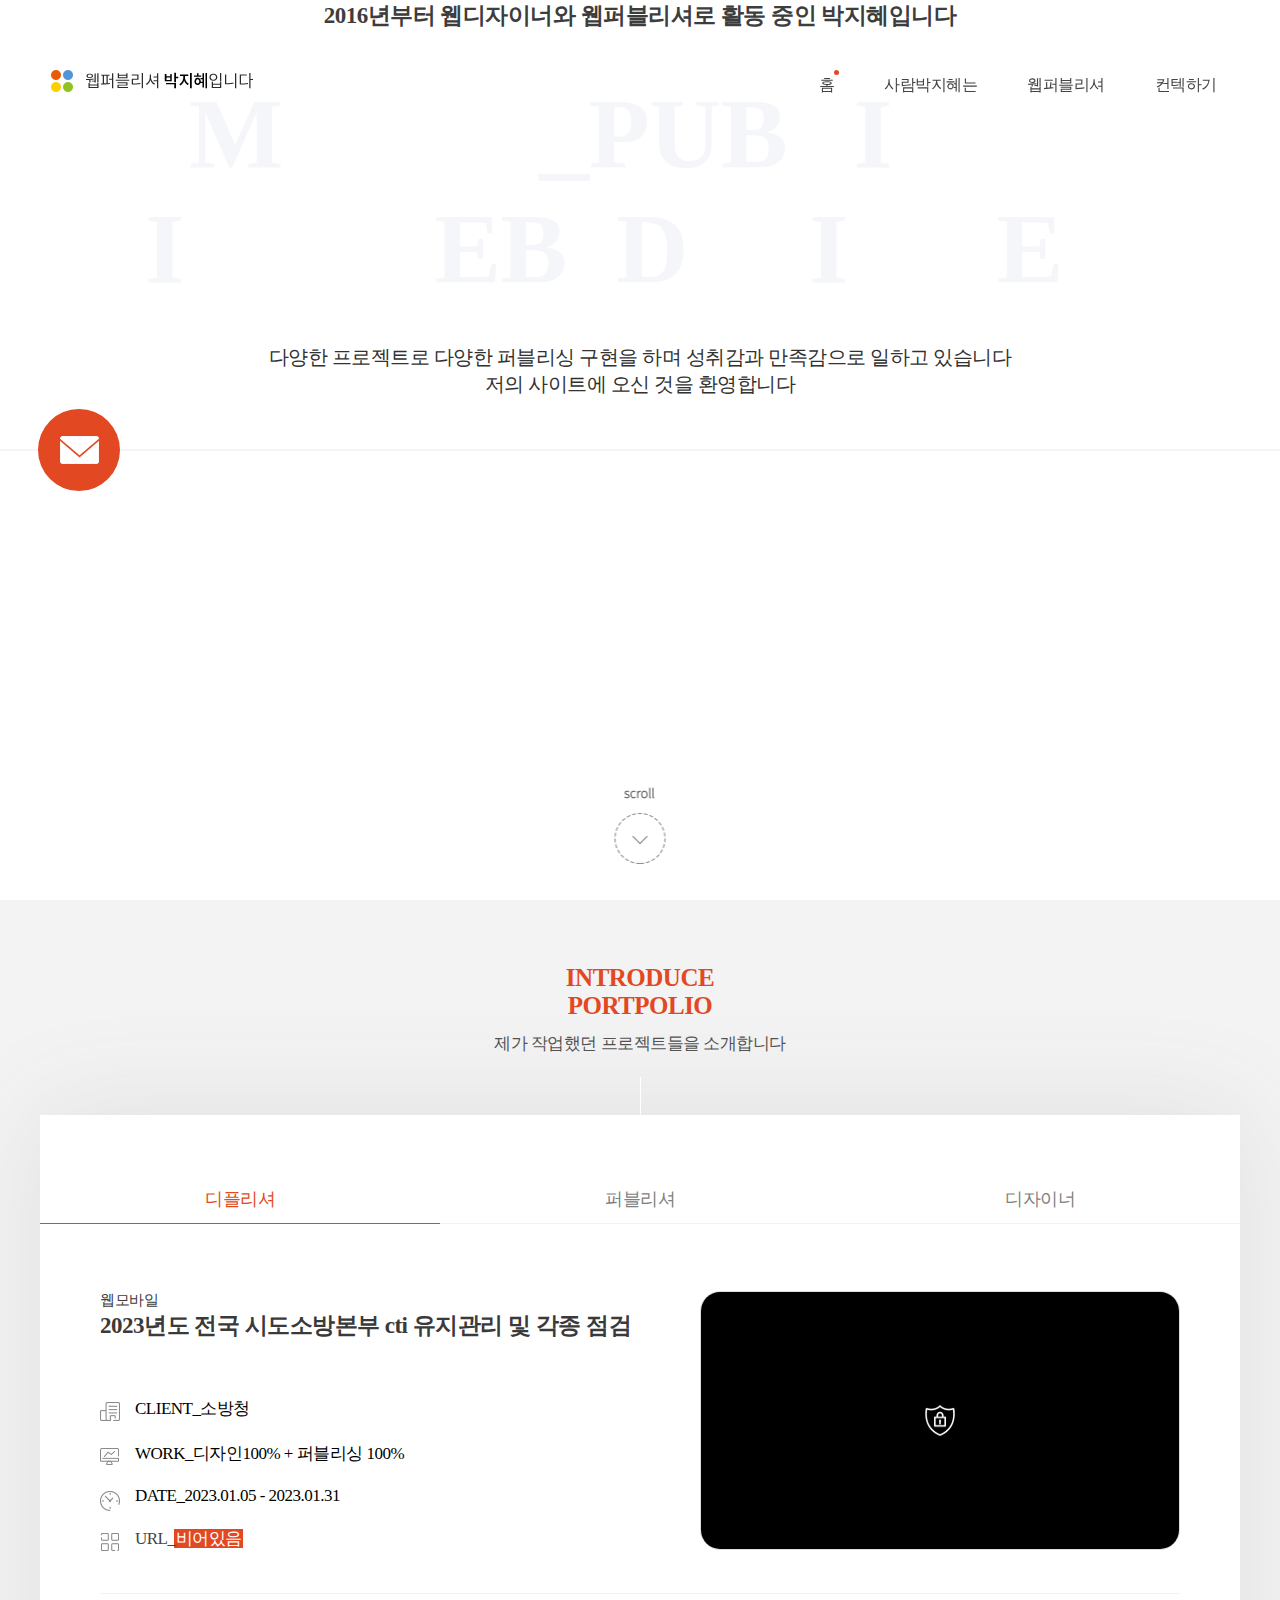
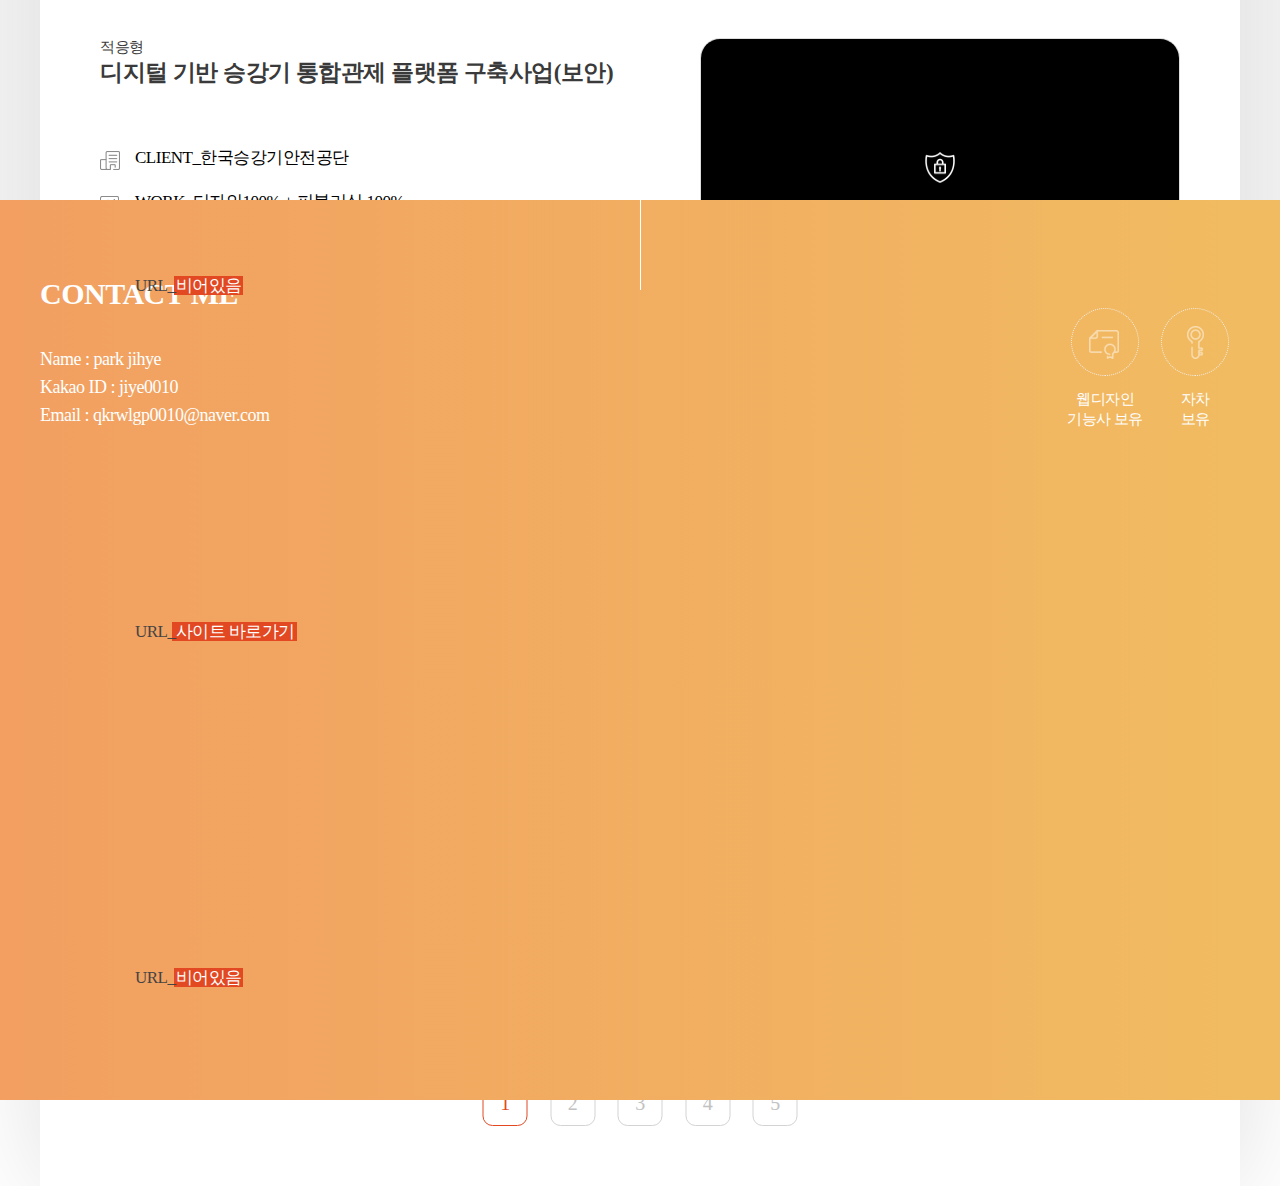
==== commit 25d99121: "Update index.html" ====
--- a/index.html
+++ b/index.html
@@ -263,7 +263,7 @@
                                                                     <li class="WORK">WORK_디자인100% + 퍼블리싱 100%</li>
                                                                     <li class="DATE">DATE_2022.07.01 - 2022.12.01</li>
                                                                     <li class="URL">
-                                                                        <a href="pro24_html/html/index.html" target="_blank">
+                                                                        <a href="pro24/index.html" target="_blank">
                                                                             URL_<span>사이트 바로가기</span>
                                                                         </a>
                                                                     </li>
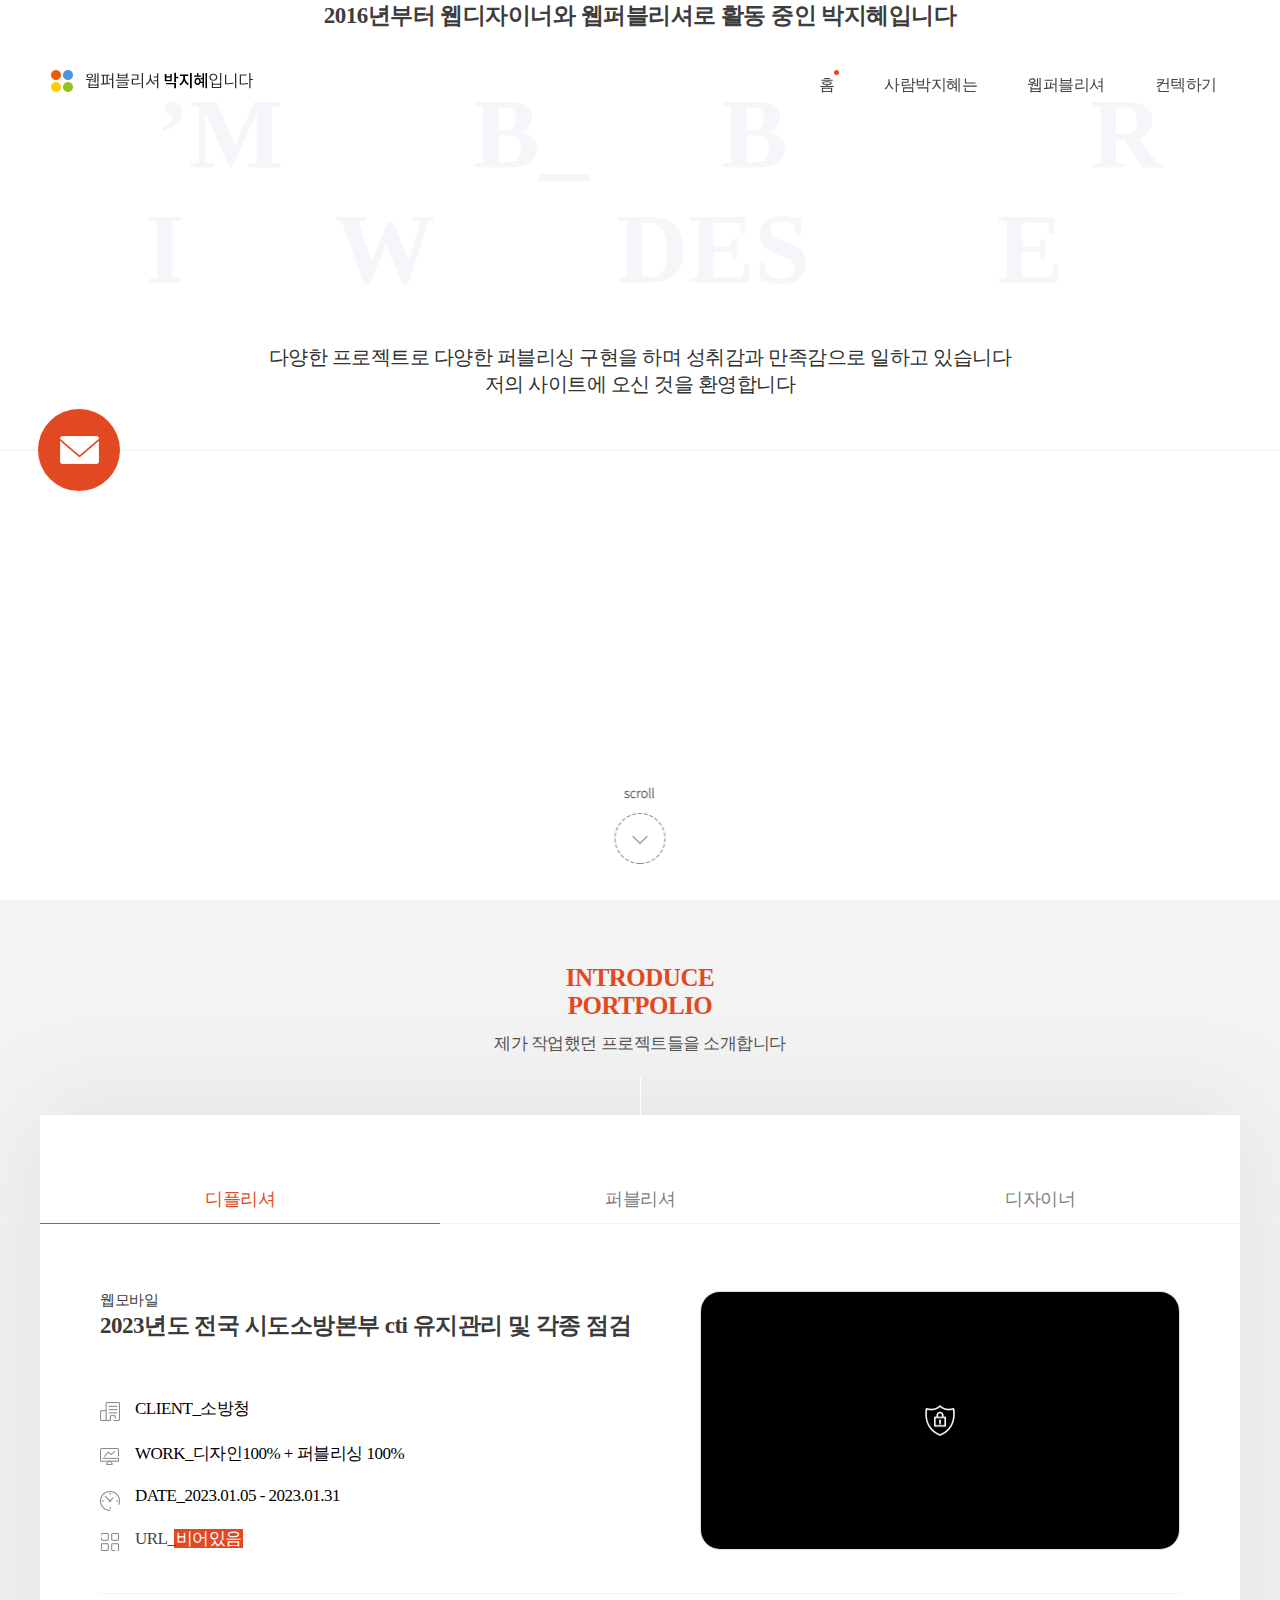
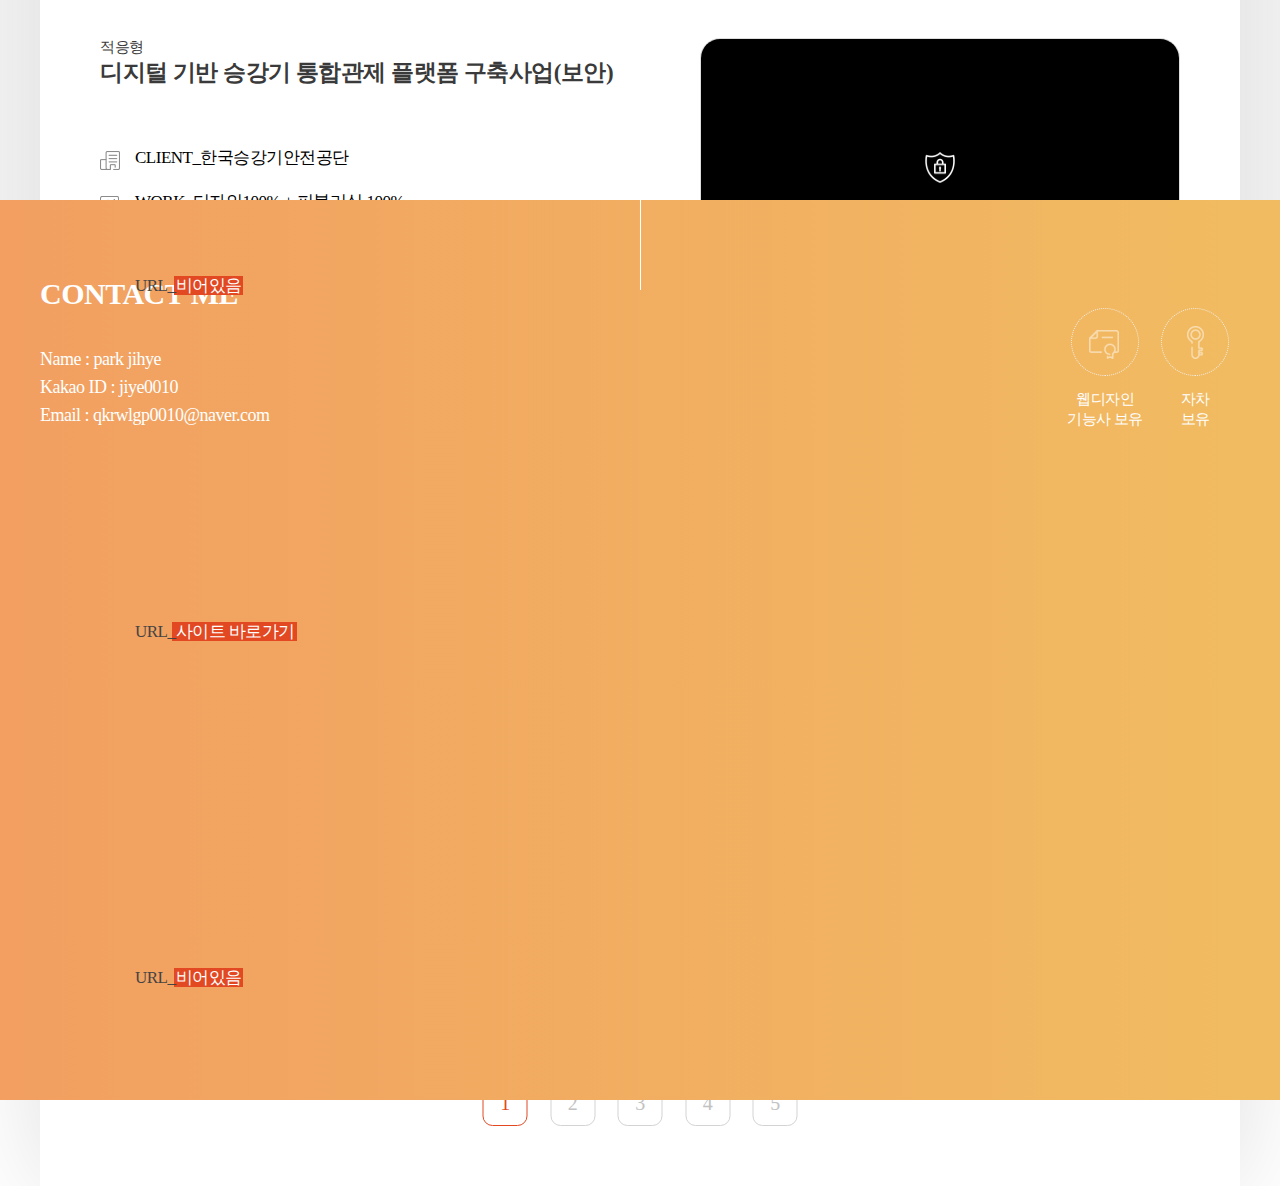
==== commit 9f2480f3: "Update index.html" ====
--- a/index.html
+++ b/index.html
@@ -1424,7 +1424,7 @@
                          <div class="personboxarea">
                              <section class="titbox">
                                 <div>
-                                    <p>N년차  디플리셔 (디자인 + 퍼블리셔)</p>
+                                    <p>7년차  디플리셔 (디자인 + 퍼블리셔)</p>
                                     <h3>
                                         손 빠르고 똑소리 나는<br>
                                         박지혜
